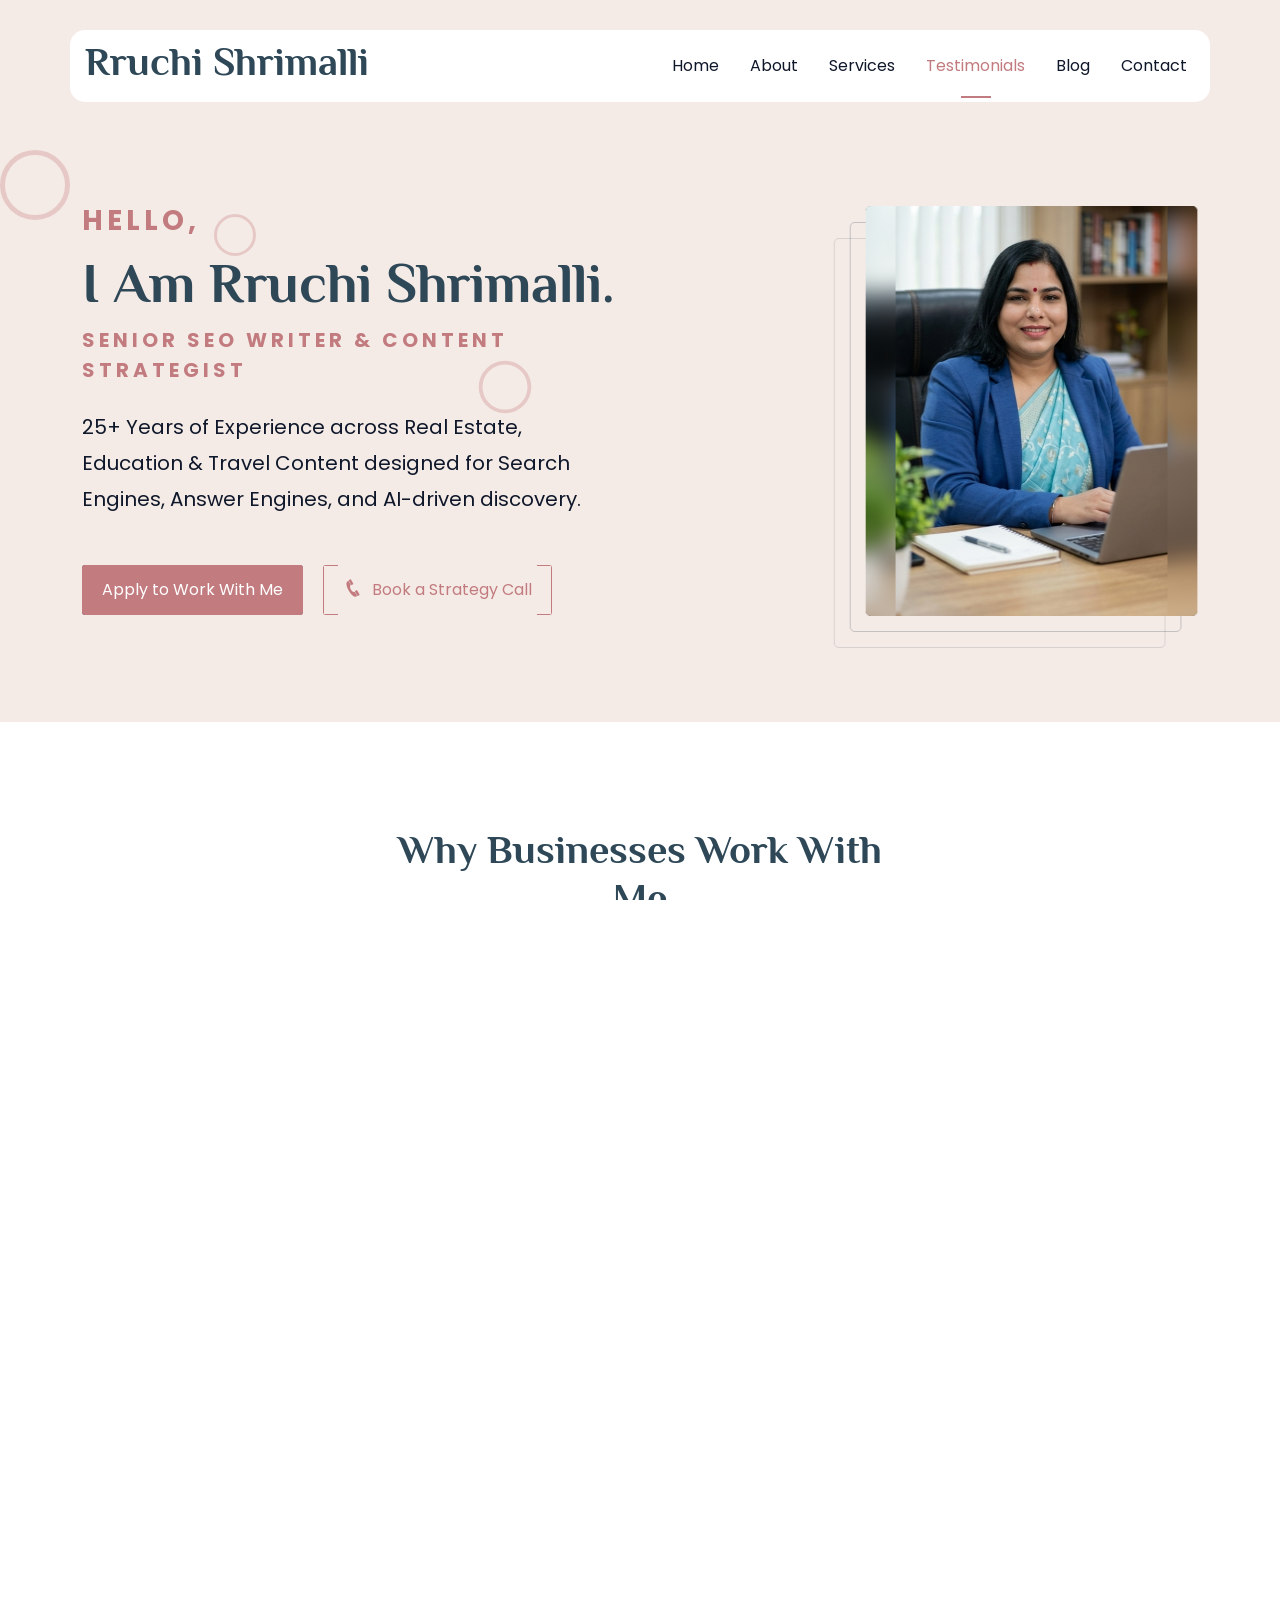
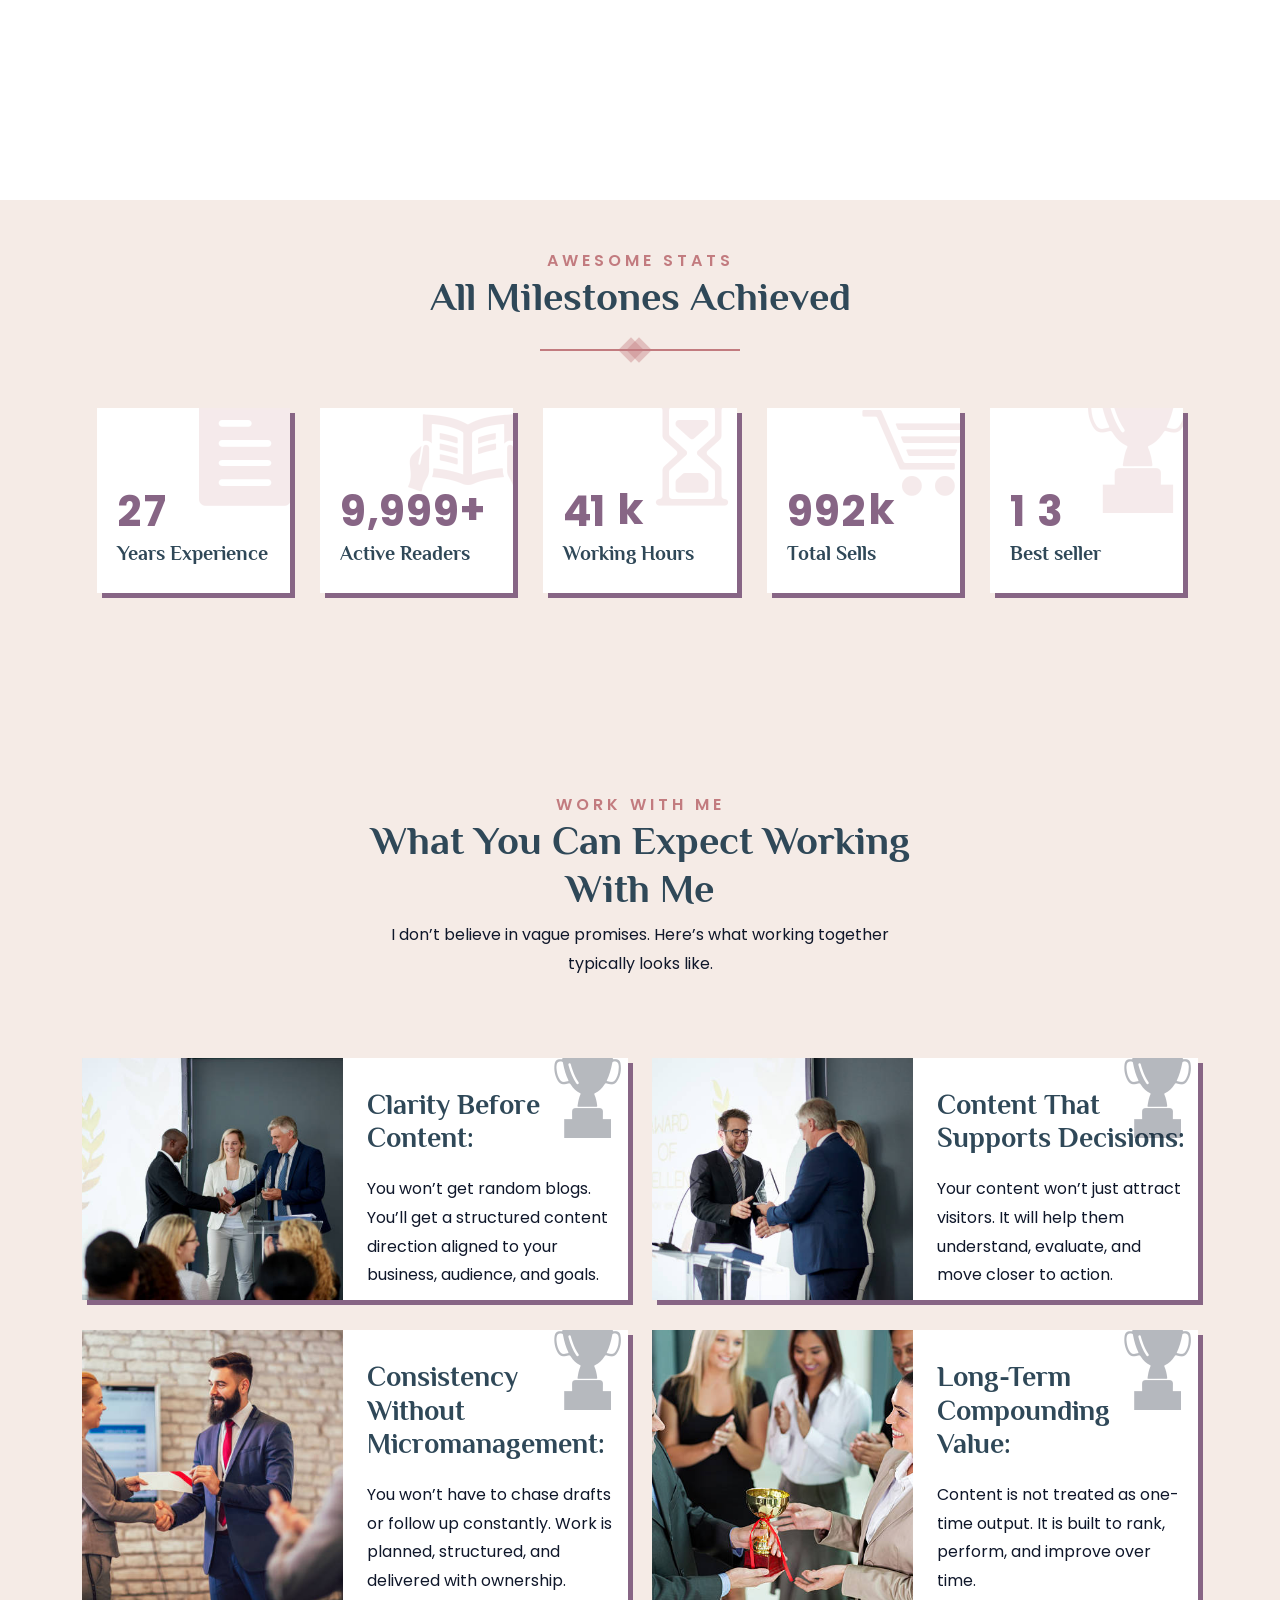
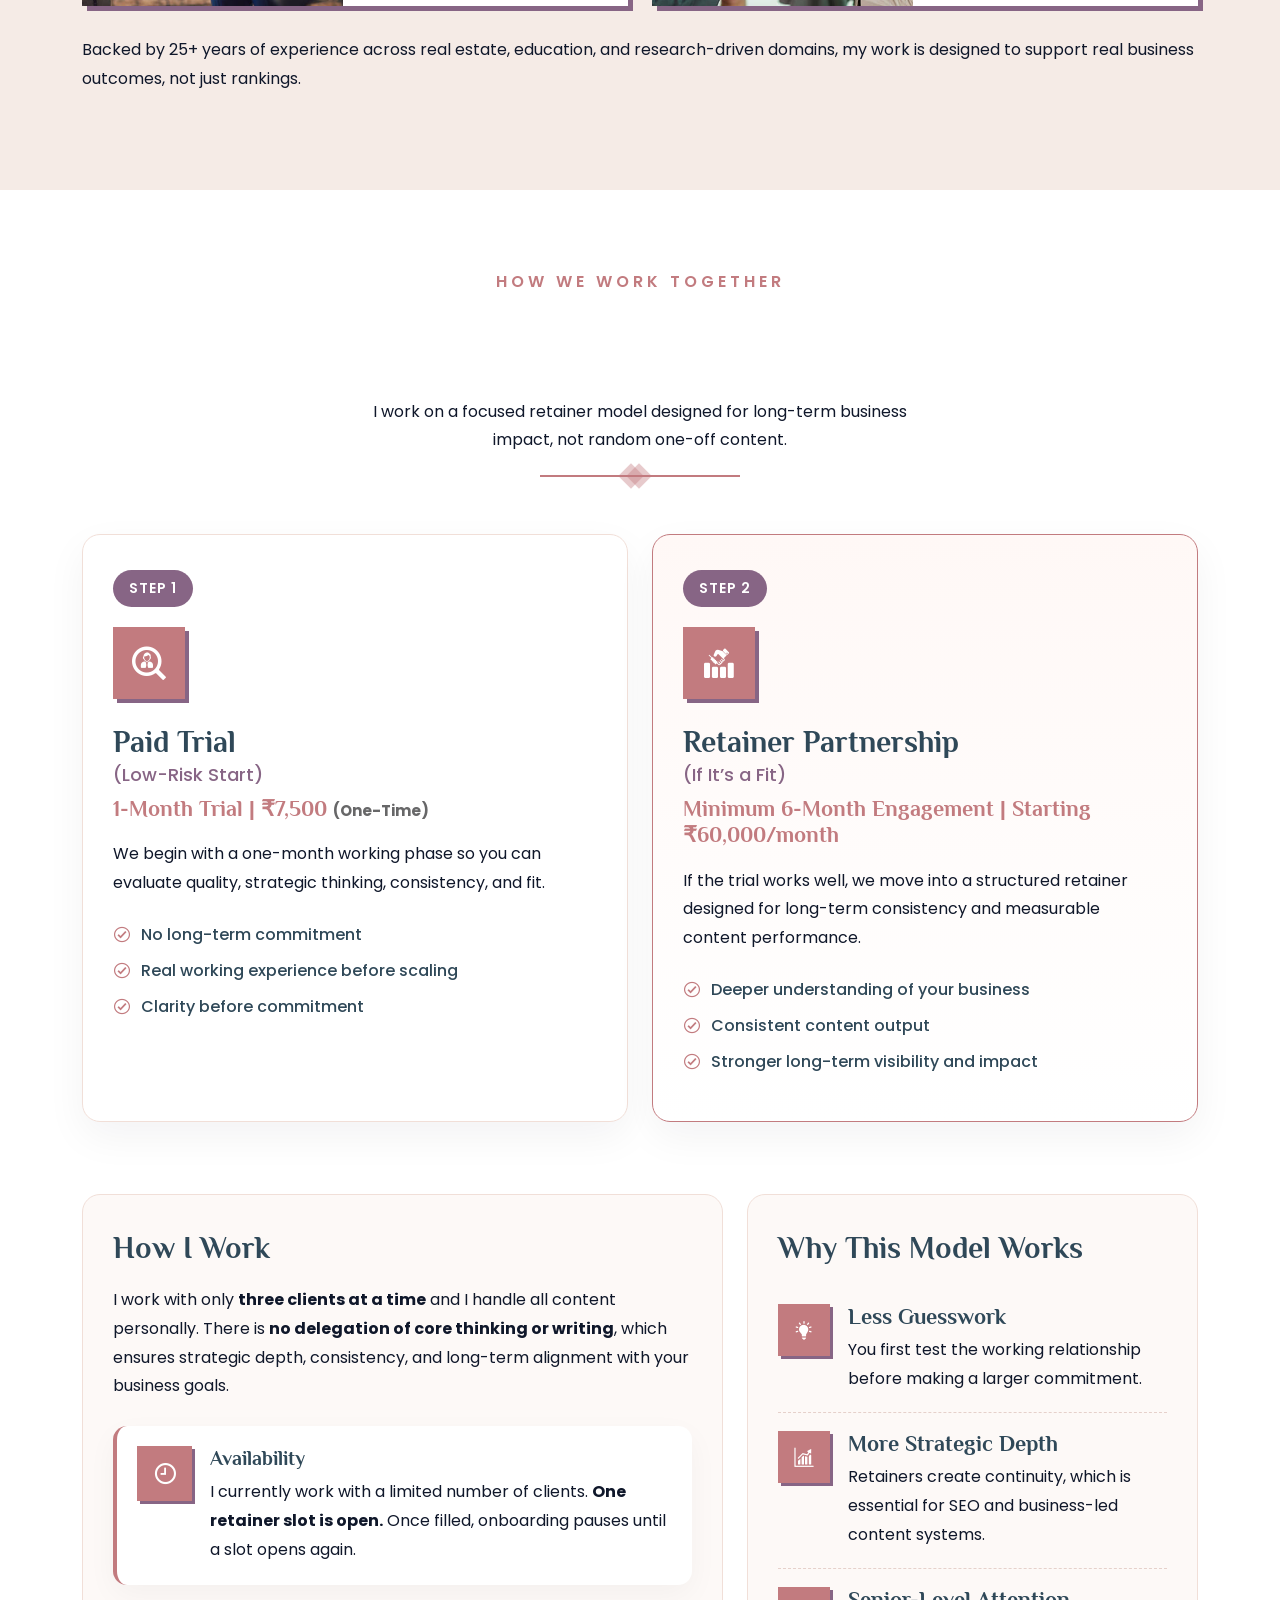
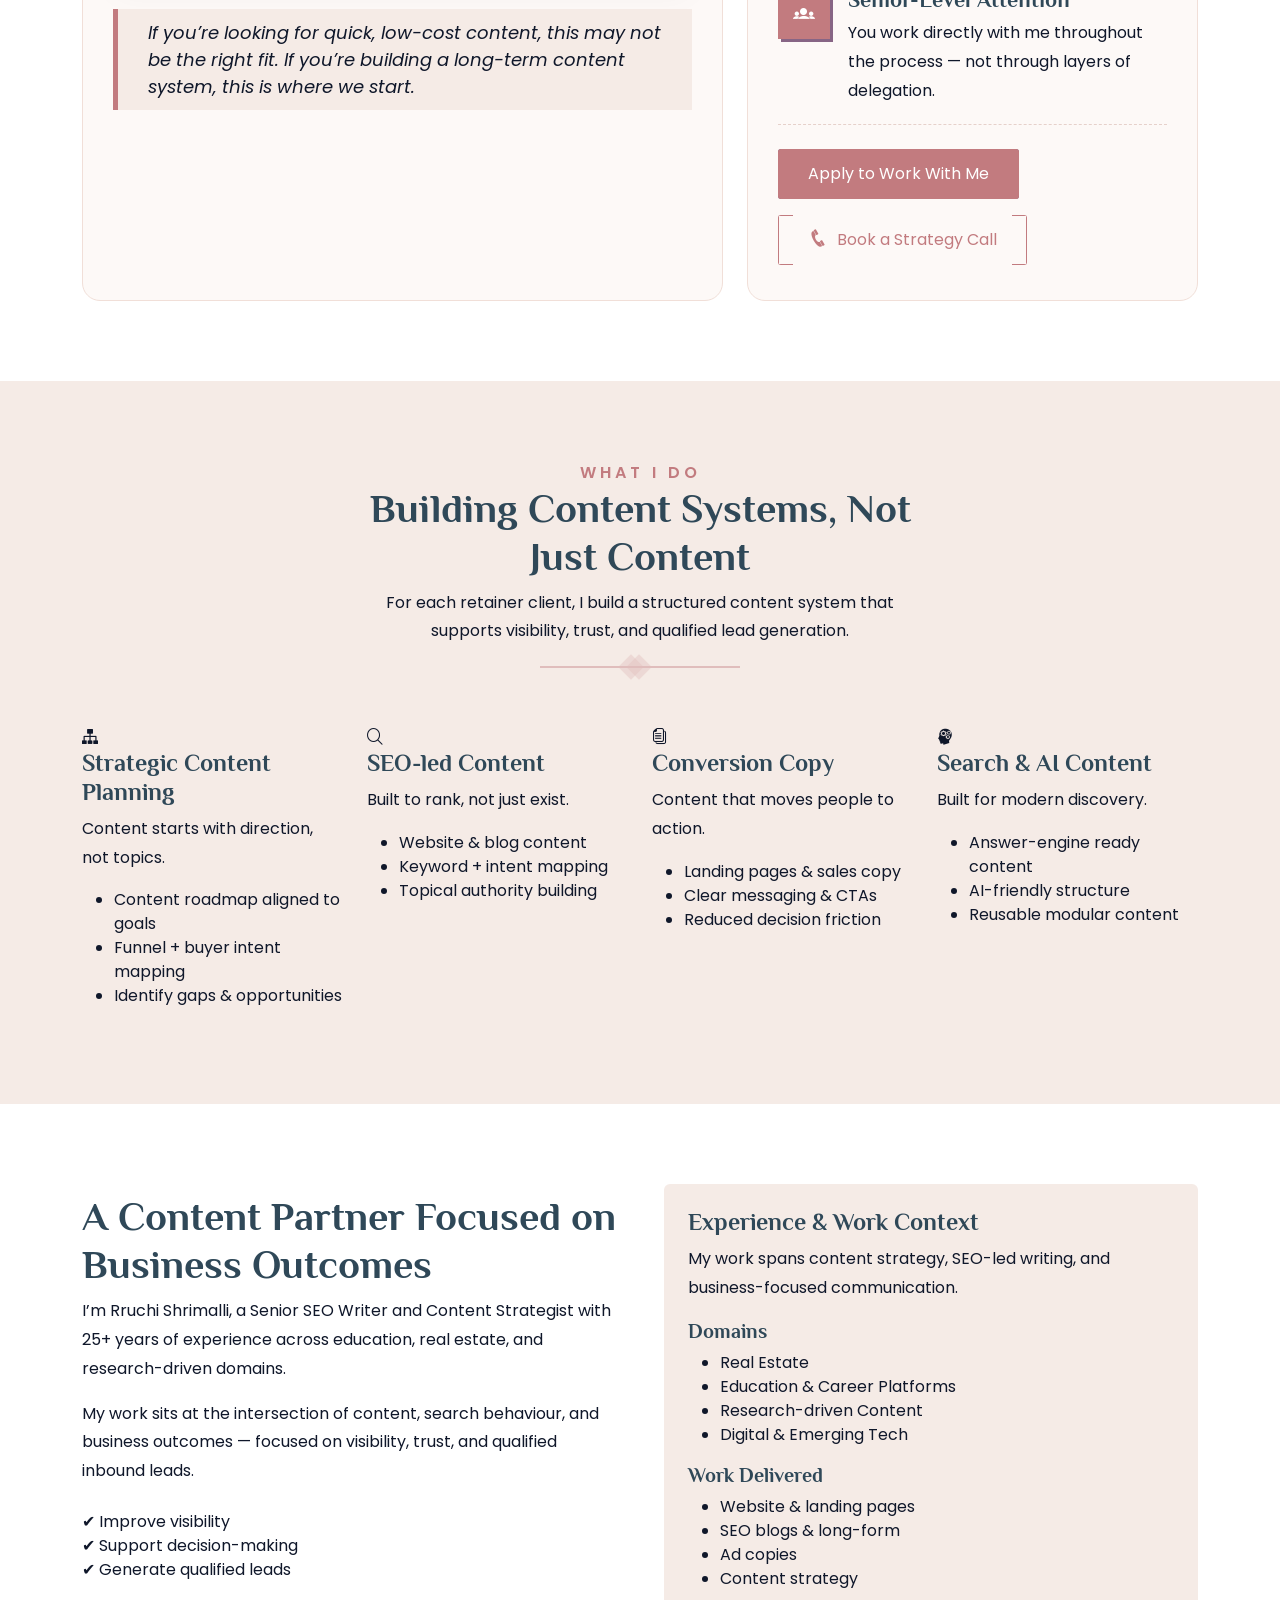
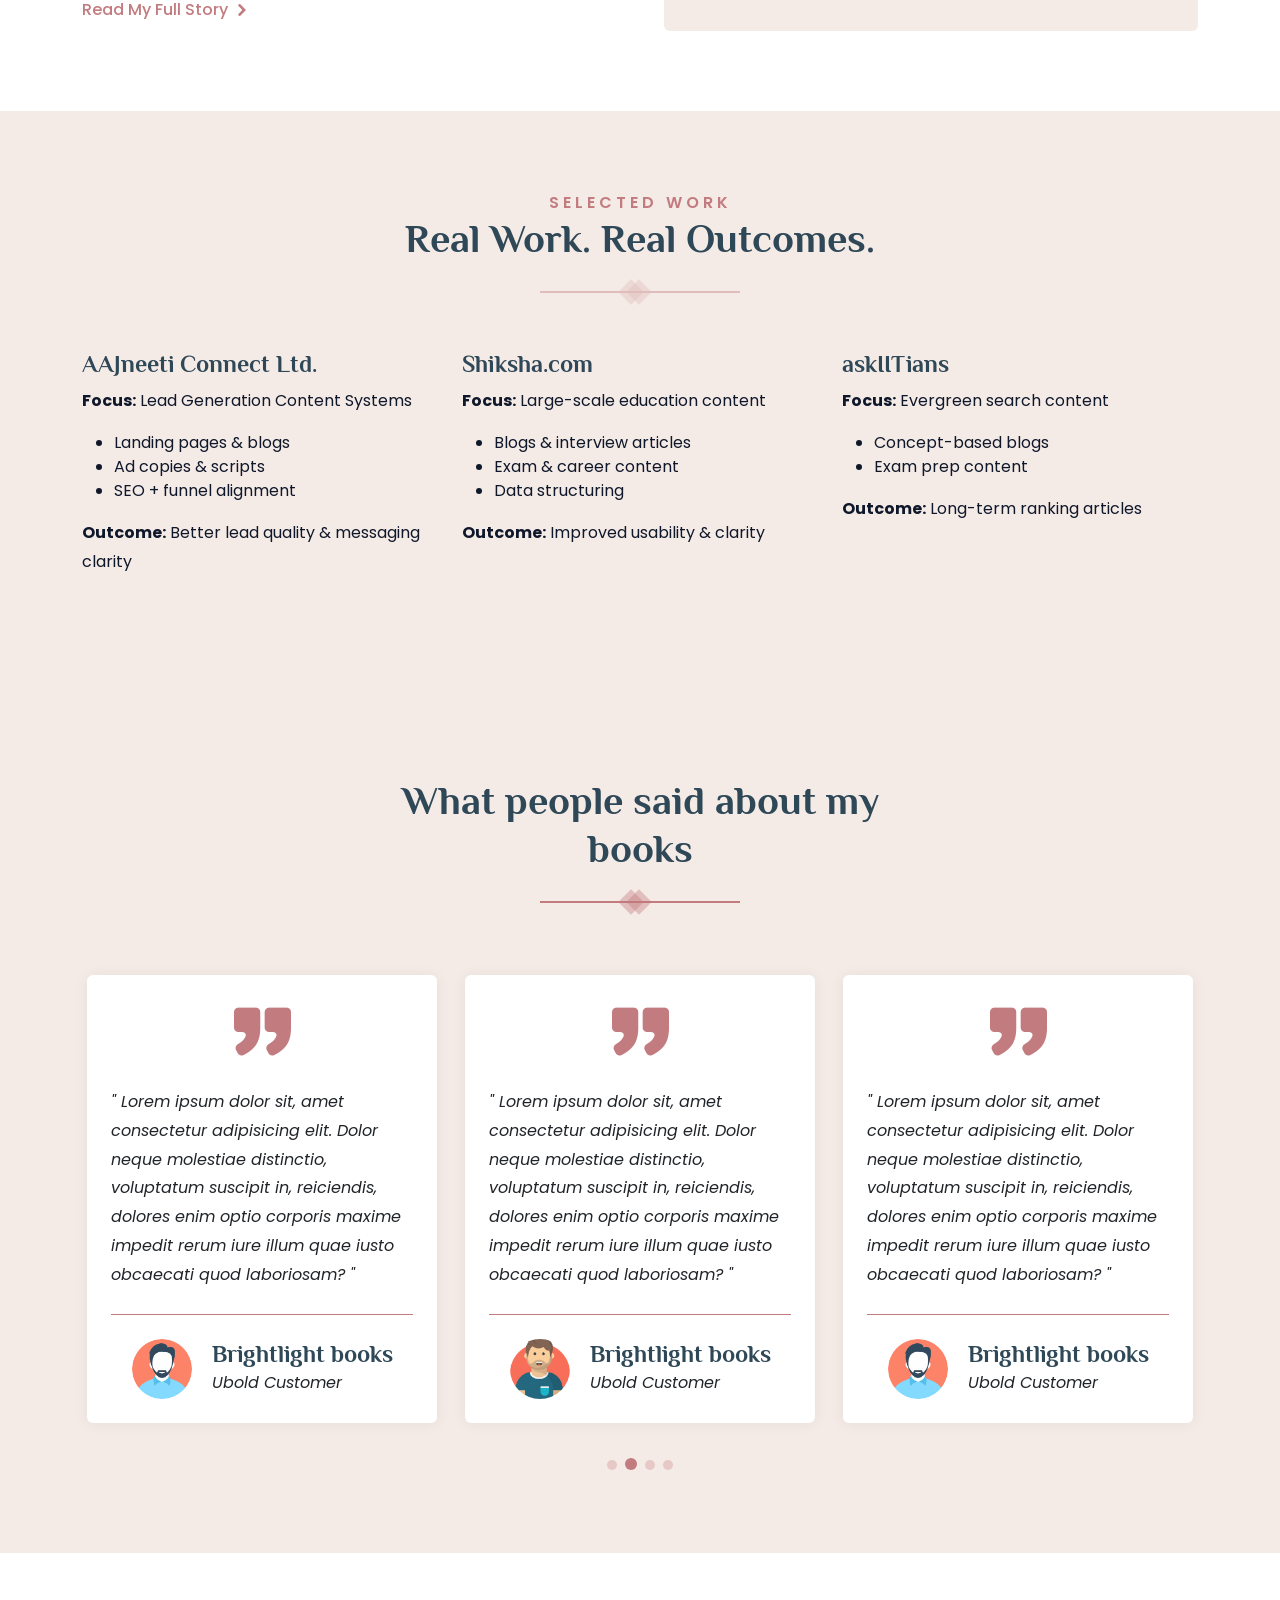
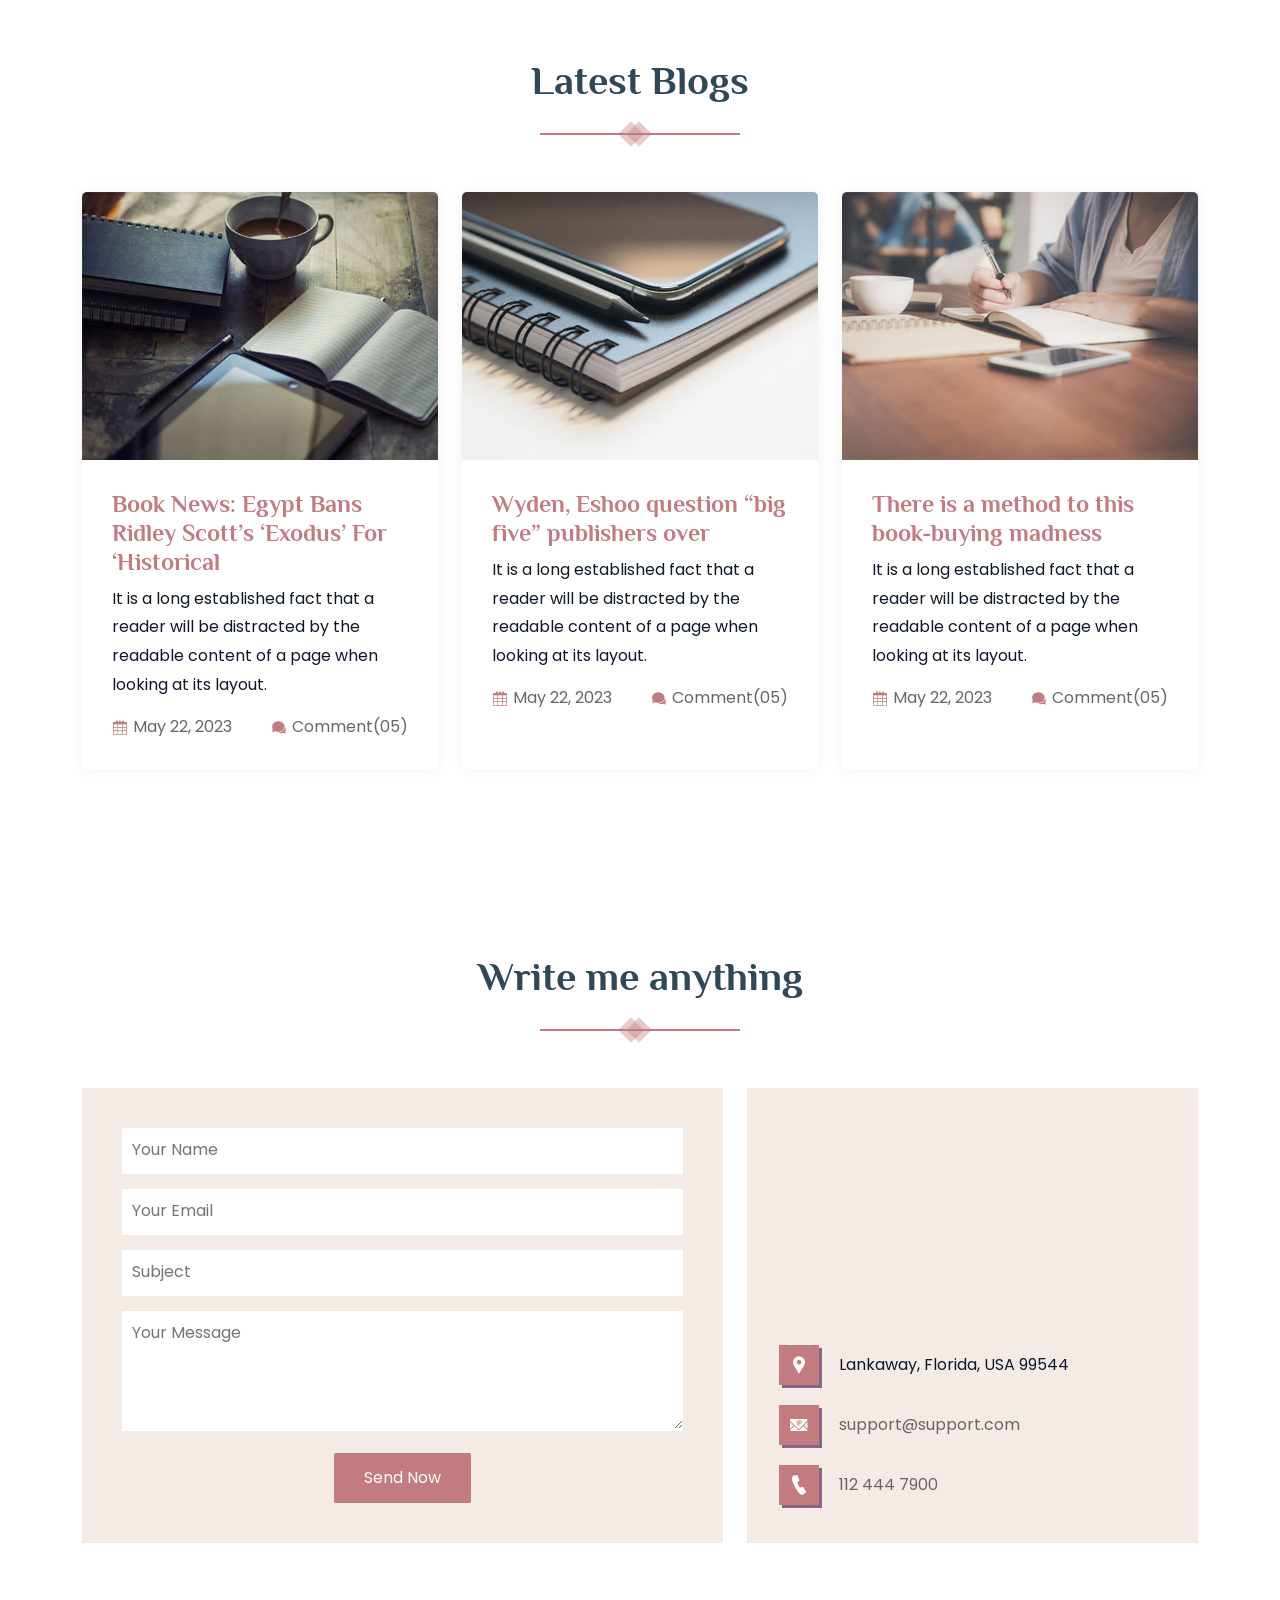
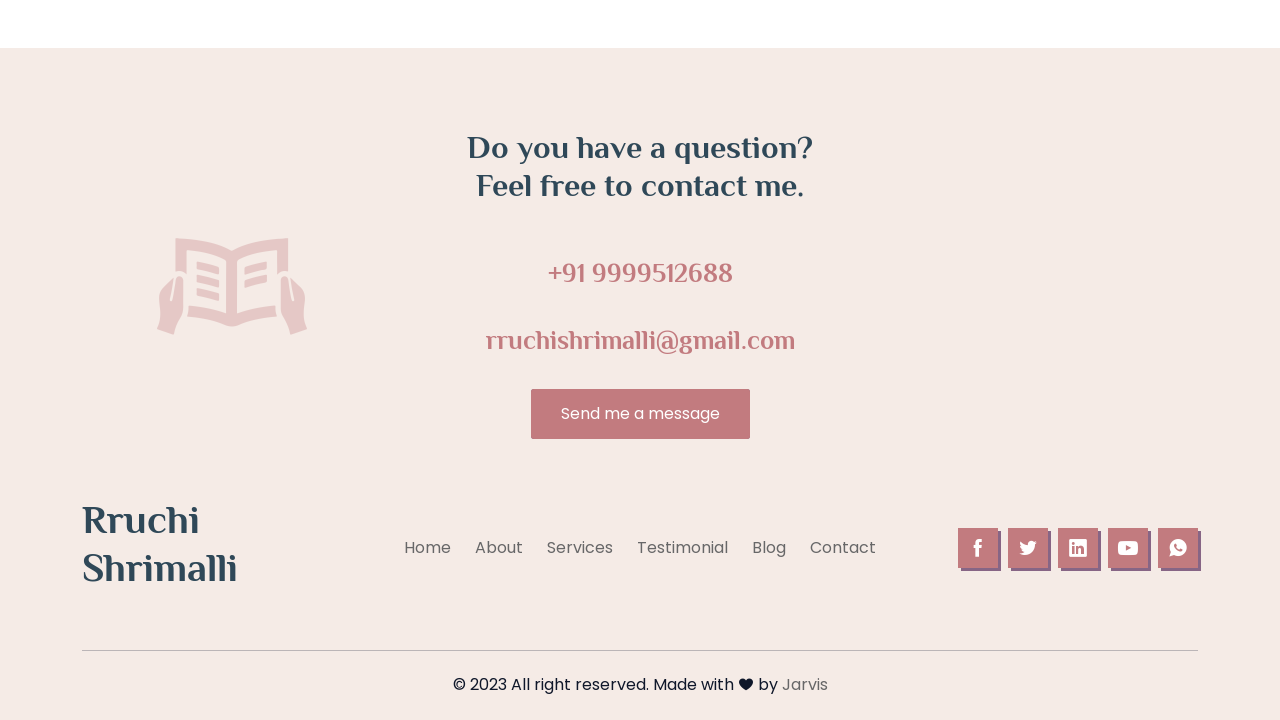
==== index.html @ 6189bb22 "updated images" ====
<!DOCTYPE html>
<html lang="zxx">

<head>
  <meta charset="UTF-8" />
  <meta http-equiv="X-UA-Compatible" content="IE=edge" />
  <meta name="viewport" content="width=device-width, initial-scale=1.0" />
  <meta name="description"
    content="Senior SEO writer and modular content strategist with 25+ years of experience creating search-ready content for mainly real estate, education and travel businesses.">
  <!--====== Title ======-->
  <title>Rruchi Shrimalli | Senior SEO Writer and Modular Content Strategist</title>
  <!-- ========== Favicon Ico ========== -->
  <link rel="icon" href="assets/images/favicon.png" />
  <!-- Headings font -->
  <link rel="preconnect" href="https://fonts.gstatic.com/" crossorigin />
  <link href="https://fonts.googleapis.com/css2?family=Philosopher:ital,wght@0,400;0,700;1,400;1,700&amp;display=swap"
    rel="stylesheet" />
  <!-- Body font -->
  <link
    href="https://fonts.googleapis.com/css2?family=Poppins:ital,wght@0,300;0,400;0,600;0,700;1,300;1,400;1,600;1,700&amp;display=swap"
    rel="stylesheet" />
  <!--====== Bootstrap css ======-->
  <link rel="stylesheet" href="assets/css/bootstrap.min.css" />
  <!--====== swiper css ======-->
  <link rel="stylesheet" href="assets/css/swiper.min.css" />
  <!--====== IcoFont css ======-->
  <link rel="stylesheet" href="assets/css/icofont.min.css" />
  <!--====== Odometer css ======-->
  <link rel="stylesheet" href="assets/css/odometer-theme-default.css" />
  <!--====== Glightbox css ======-->
  <link rel="stylesheet" href="assets/css/glightbox.css" />
  <!--====== Margubs & Paddings css ======-->
  <link rel="stylesheet" href="assets/css/margins-paddings.css" />
  <!--====== Aos & Paddings css ======-->
  <link rel="stylesheet" href="assets/css/aos.css" />
  <!--====== Style css ======-->
  <link rel="stylesheet" href="assets/css/style.css" />
  <!--====== Custom variants ======-->
  <link rel="stylesheet" href="assets/css/colors/oldRose.css" id="color-switch" />
  <!-- Default color version -->
  <link rel="stylesheet" href="assets/css/fonts/philosopher-poppins.css" id="font-switch" />

</head>

<body>
  <div class="section-wrapper">
    <!-- ========== Preloader start ========== -->
    <div id="preLoader"></div>
    <!-- ========== Preloader end ========== -->
    <!-- ========== Header start ========== -->
    <header class="header">
      <div class="container">
        <div class="row">
          <nav class="navbar navbar-expand-lg">
            <a class="navbar-brand" href="index.html">
              <!-- <h1 class="m-0">WONTED</h1> -->
              <h1>Rruchi Shrimalli</h1>
            </a>
            <div class="collapse navbar-collapse" id="navbarSupportedContent">
              <ul id="onepage-nav" class="navbar-nav menu ms-lg-auto">
                <li class="nav-item active dropdown submenu">
                  <a class="nav-link dropdown-toggle" href="/" role="button" data-bs-toggle="dropdown"
                    aria-expanded="false">Home
                  </a>
                </li>
                <li class="nav-item">
                  <a class="nav-link" href="about.html">About</a>
                </li>
                <li class="nav-item">
                  <a class="nav-link" href="services.html">Services</a>
                </li>
                <li class="nav-item">
                  <a class="nav-link" href="#testimonial">Testimonials</a>
                </li>
                <li class="nav-item dropdown submenu">
                  <a class="nav-link scroll" href="blog.html" aria-expanded="false">Blog
                  </a>
                </li>
                <li class="nav-item">
                  <a class="nav-link" href="contact.html">Contact</a>
                </li>
              </ul>
            </div>
            <button class="navbar-toggler collapsed" type="button" data-bs-toggle="collapse"
              data-bs-target="#navbarSupportedContent" aria-controls="navbarSupportedContent" aria-expanded="false"
              aria-label="Toggle navigation">
              <span></span><span></span><span></span><span></span><span></span><span></span>
            </button>
          </nav>
        </div>
      </div>
    </header>
    <!-- ========== Header end ========== -->
    <!-- ========== Hero section start ========== -->
    <section id="hero" class="hero hero4 hero__padding overflow-hidden position-relative bg-one">
      <div class="circle x1"></div>
      <div class="circle x2"></div>
      <div class="circle x3"></div>
      <div class="circle x4"></div>
      <div class="circle x5"></div>
      <div class="container">
        <div class="row gx-5 align-items-center">
          <div class="col-md-6 mb-4 mb-md-0">
            <div class="hero__content position-relative">
              <div class="badge-text mb-2 fs-3 fw-bold" data-aos="fade-up" data-aos-duration="1000"
                data-aos-delay="700">
                Hello,
              </div>
              <h1 class="display-4 mb-2 text-capitalize" data-aos="fade-up" data-aos-duration="1000"
                data-aos-delay="750">
                I am Rruchi Shrimalli.
              </h1>
              <div class="badge-text mb-4 fs-5 fw-bold" data-aos="fade-up" data-aos-duration="1000"
                data-aos-delay="800">
                Senior SEO Writer & Content Strategist
              </div>
              <p class="mb-5 fs-5" data-aos="fade-up" data-aos-duration="1000" data-aos-delay="850">
                25+ Years of Experience across Real Estate, Education & Travel Content designed for Search Engines, Answer Engines, and AI-driven discovery.
              </p>
              <div data-aos="fade-up" data-aos-duration="1000" data-aos-delay="950">
                <a href="contact.html" class="smooth button button__primary me-3">
                  <span>Apply to Work With Me</span>
                </a>
                <a href="tel:+91 9999512688" class="glightbox3 btn__secondary"><i class="icofont-phone"></i> Book a Strategy Call</a>
              </div>
            </div>
          </div>
          <div class="col-md-6" data-aos="fade-up" data-aos-duration="1000" data-aos-delay="700">
            <div class="hero__author text-center">
              <div class="hero__author--inner">
                <div class="hero__author--inner--pic d-flex align-items-end justify-content-center"
                  style="background-image: url(assets/images/rruchiii-top.png)"></div>
                <div class="frame frame-1"></div>
                <div class="frame frame-2"></div>
                <div class="frame frame-3"></div>
              </div>
            </div>
          </div>
        </div>
      </div>
    </section>
    <!-- ========== Hero section end ========== -->
    <!-- ========== Author section start ========== -->
    <section id="about" class="section-padding authorv2">
      <div class="container">
        <div class="row">
          <div class="col-xl-6 offset-xl-3 col-lg-10 offset-lg-1">
            <div class="section-title-center text-center">
              <span data-aos="fade-up" data-aos-duration="1000" data-aos-delay="150">About me</span>
              <h2 class="display-6" data-aos="fade-up" data-aos-duration="1000" data-aos-delay="200">
                Why Businesses Work With Me
              </h2>
              <div class="section-divider divider-traingle" data-aos="fade-up" data-aos-duration="1000"
                data-aos-delay="250"></div>
            </div>
          </div>
        </div>
        <div class="row gx-5">
          <div class="col-lg-6 mb-4 mb-lg-0" data-aos="fade-right" data-aos-duration="1000" data-aos-delay="200">
            <div class="authorv2__image">
              <img class="img-fluid" src="assets/images/rruchishrimalli.png" alt="Author Image" />
            </div>
          </div>
          <div class="col-lg-6" data-aos="fade-left" data-aos-duration="1000" data-aos-delay="200">
            <p>
              Most businesses don’t struggle with content volume. They struggle with content that actually drives leads, trust, and decisions.
            </p>
            <div class="authorv2__content">
              <div class="authorv2__list">
                <div class="row">
                  <div class="col-6 mb-3">
                    <h4>Strategy Before Writing</h4>
                    <p class="mb-0">I don’t start with topics. I start with your business model, buyers, and revenue goals. Every piece of content is mapped to intent and outcomes.</p>
                  </div>
                  <div class="col-6 mb-3">
                    <h4>Built for High-Intent Buyers</h4>
                    <p class="mb-0">My work is designed for businesses selling high-ticket or research-heavy offerings. Content is structured to support real decision-making, not casual reading.</p>
                  </div>
                  <div class="col-6 mb-3">
                    <h4>Designed for Search + AI Discovery</h4>
                    <p class="mb-0">Content is created for how people search, ask, and discover today - across Google, answer engines, and generative AI platforms.</p>
                  </div>
                  <div class="col-6 mb-3">
                    <h4>Direct Senior-Level Involvement</h4>
                    <p class="mb-0">You work directly with me. No delegation, no diluted quality, no handoffs. <br> If you’re looking for bulk content or low-cost writing, I may not be the right fit. If you’re building a serious content engine, we’ll get along well.</p>
                  </div>
                </div>
              </div>
              <ul class="social-icon mt-3">
                <li>
                  <a href="https://www.facebook.com/rruchishrimalli1" target="_blank"><i class="icofont-facebook"></i></a>
                </li>
                <li>
                  <a href="https://x.com/thetalentdose" target="_blank"><i class="icofont-twitter"></i></a>
                </li>
                <li>
                  <a href="https://www.linkedin.com/in/rruchi-shrimalli/" target="_blank"><i class="icofont-linkedin"></i></a>
                </li>
                <li>
                  <a href="https://www.instagram.com/rruchishrimalli1/" target="_blank"><i class="icofont-instagram"></i></a>
                </li>
                <li>
                  <a href="https://wa.me/919999512688" target="_blank"><i class="icofont-whatsapp"></i></a>
                </li>
              </ul>
            </div>
          </div>
        </div>
      </div>
    </section>
    <!-- ========== Author section end ========== -->
    <!-- ========== Fun facts section start ========== -->
    <section class="section-padding counters bg-one">
      <div class="container">
        <div class="row">
          <div class="col-xl-6 offset-xl-3 col-lg-10 offset-lg-1">
            <div class="section-title-center text-center">
              <span data-aos="fade-up" data-aos-duration="1000" data-aos-delay="150">AWESOME STATS</span>
              <h2 class="display-6" data-aos="fade-up" data-aos-duration="1000" data-aos-delay="200">
                All Milestones Achieved
              </h2>
              <div class="section-divider divider-traingle" data-aos="fade-up" data-aos-duration="1000"
                data-aos-delay="250"></div>
            </div>
          </div>
        </div>
        <div class="row">
          <div class="col-md-12">
            <ul class="counters__stats m-0 p-0 d-flex flex-wrap align-items-center justify-content-center">
              <li data-aos="fade-up" data-aos-duration="1000" data-aos-delay="200">
                <div class="counters__stats-box h-100 translateEffect1">
                  <div class="counters__stats-icon">
                    <i class="icofont-page"></i>
                  </div>
                  <div class="counters__stats-box__number">
                    <span class="odometer" data-count="27"></span>
                  </div>
                  <h5>Years Experience</h5>
                </div>
              </li>
              <li data-aos="fade-up" data-aos-duration="1000" data-aos-delay="300">
                <div class="counters__stats-box h-100 translateEffect1">
                  <div class="counters__stats-icon">
                    <i class="icofont-read-book"></i>
                  </div>
                  <div class="counters__stats-box__number">
                    <span class="odometer" data-count="9999"></span>+
                  </div>
                  <h5>Active Readers</h5>
                </div>
              </li>
              <li data-aos="fade-up" data-aos-duration="1000" data-aos-delay="400">
                <div class="counters__stats-box h-100 translateEffect1">
                  <div class="counters__stats-icon">
                    <i class="icofont-hour-glass"></i>
                  </div>
                  <div class="counters__stats-box__number">
                    <span class="odometer" data-count="41"></span>k
                  </div>
                  <h5>Working Hours</h5>
                </div>
              </li>
              <li data-aos="fade-up" data-aos-duration="1000" data-aos-delay="500">
                <div class="counters__stats-box h-100 translateEffect1">
                  <div class="counters__stats-icon">
                    <i class="icofont-cart-alt"></i>
                  </div>
                  <div class="counters__stats-box__number">
                    <span class="odometer" data-count="992"></span>k
                  </div>
                  <h5>Total Sells</h5>
                </div>
              </li>
              <li data-aos="fade-up" data-aos-duration="1000" data-aos-delay="600">
                <div class="counters__stats-box h-100 translateEffect1">
                  <div class="counters__stats-icon">
                    <i class="icofont-award"></i>
                  </div>
                  <div class="counters__stats-box__number">
                    <span class="odometer" data-count="13"></span>
                  </div>
                  <h5>Best seller</h5>
                </div>
              </li>
            </ul>
          </div>
        </div>
      </div>
    </section>
    <!-- ========== Fun facts section end ========== -->
 
    <!-- ========== Achievement section start ========== -->
    <section id="achivements" class="section-padding achievement bg-one">
      <div class="container">
        <div class="row">
          <div class="col-xl-6 offset-xl-3 col-lg-10 offset-lg-1">
            <div class="section-title-center text-center">
              <span data-aos="fade-up" data-aos-duration="1000" data-aos-delay="150">Work With Me</span>
              <h2 class="display-6" data-aos="fade-up" data-aos-duration="1000" data-aos-delay="200">
                What You Can Expect Working With Me
              </h2>
              <p>I don’t believe in vague promises. Here’s what working together typically looks like.</p>
              <div class="section-divider divider-traingle" data-aos="fade-up" data-aos-duration="1000"
                data-aos-delay="250"></div>
            </div>
          </div>
        </div>
        <div class="row row-cols-1 row-cols-md-2">
          <div class="col m-30px-b" data-aos="fade-up" data-aos-duration="1000" data-aos-delay="200">
            <div class="achievement__item h-100 translateEffect1">
              <div class="row row-cols-2">
                <div class="col mt-0">
                  <img class="img-fluid" src="assets/images/awards/1.jpg" alt="" />
                </div>
                <div class="col mt-0">
                  <div class="achievement__content">
                    <div class="achievement__content__icon">
                      <i class="icofont-award"></i>
                    </div>
                    <h3>Clarity Before Content:</h3>
                    <p>
                      You won’t get random blogs. You’ll get a structured content direction aligned to your business, audience, and goals.
                    </p>
                  </div>
                </div>
              </div>
            </div>
          </div>
          <div class="col m-30px-b" data-aos="fade-up" data-aos-duration="1000" data-aos-delay="300">
            <div class="achievement__item h-100 translateEffect1">
              <div class="row row-cols-2">
                <div class="col mt-0">
                  <img class="img-fluid" src="assets/images/awards/2.jpg" alt="" />
                </div>
                <div class="col mt-0">
                  <div class="achievement__content">
                    <div class="achievement__content__icon">
                      <i class="icofont-award"></i>
                    </div>
                    <h3>Content That Supports Decisions:</h3>
                    <p>
                      Your content won’t just attract visitors. It will help them understand, evaluate, and move closer to action.
                    </p>
                  </div>
                </div>
              </div>
            </div>
          </div>
          <div class="col m-30px-b" data-aos="fade-up" data-aos-duration="1000" data-aos-delay="400">
            <div class="achievement__item h-100 translateEffect1">
              <div class="row row-cols-2">
                <div class="col mt-0">
                  <img class="img-fluid" src="assets/images/awards/3.jpg" alt="" />
                </div>
                <div class="col mt-0">
                  <div class="achievement__content">
                    <div class="achievement__content__icon">
                      <i class="icofont-award"></i>
                    </div>
                    <h3>Consistency Without Micromanagement:</h3>
                    <p>
                      You won’t have to chase drafts or follow up constantly. Work is planned, structured, and delivered with ownership.
                    </p>
                  </div>
                </div>
              </div>
            </div>
          </div>
          <div class="col m-30px-b" data-aos="fade-up" data-aos-duration="1000" data-aos-delay="500">
            <div class="achievement__item h-100 translateEffect1">
              <div class="row row-cols-2">
                <div class="col mt-0">
                  <img class="img-fluid" src="assets/images/awards/4.jpg" alt="" />
                </div>
                <div class="col mt-0">
                  <div class="achievement__content">
                    <div class="achievement__content__icon">
                      <i class="icofont-award"></i>
                    </div>
                    <h3>Long-Term Compounding Value:</h3>
                    <p>
                       Content is not treated as one-time output. It is built to rank, perform, and improve over time.
                    </p>
                  </div>
                </div>
              </div>
            </div>
          </div>
        </div>
          <p>Backed by 25+ years of experience across real estate, education, and research-driven domains, my work is designed to support real business outcomes, not just rankings.</p>
      </div>
    </section>
    <!-- ========== Achievement section end ========== -->

    <!-- ========== How We Work section start ========== -->
    <section id="work-process" class="section-padding work-process">
      <div class="container">
        <div class="row">
          <div class="col-xl-6 offset-xl-3 col-lg-10 offset-lg-1">
            <div class="section-title-center text-center">
              <span data-aos="fade-up" data-aos-duration="1000" data-aos-delay="150">How We Work Together</span>
              <h2 class="display-6" data-aos="fade-up" data-aos-duration="1000" data-aos-delay="200">
                A Simple, Structured Way to Start
              </h2>
              <p data-aos="fade-up" data-aos-duration="1000" data-aos-delay="250">
                I work on a focused retainer model designed for long-term business impact, not random one-off content.
              </p>
              <div class="section-divider divider-traingle" data-aos="fade-up" data-aos-duration="1000"
                data-aos-delay="300"></div>
            </div>
          </div>
        </div>

        <div class="row g-4 align-items-stretch">
          <div class="col-lg-6" data-aos="fade-right" data-aos-duration="1000" data-aos-delay="200">
            <div class="process-card h-100 translateEffect1">
              <div class="process-step">Step 1</div>
              <div class="process-icon">
                <i class="icofont-search-job"></i>
              </div>
              <h3>Paid Trial <span>(Low-Risk Start)</span></h3>
              <h4>1-Month Trial | ₹7,500 <small>(One-Time)</small></h4>
              <p>
                We begin with a one-month working phase so you can evaluate quality, strategic thinking, consistency, and fit.
              </p>
              <ul class="process-list">
                <li><i class="icofont-check-circled"></i> No long-term commitment</li>
                <li><i class="icofont-check-circled"></i> Real working experience before scaling</li>
                <li><i class="icofont-check-circled"></i> Clarity before commitment</li>
              </ul>
            </div>
          </div>

          <div class="col-lg-6" data-aos="fade-left" data-aos-duration="1000" data-aos-delay="250">
            <div class="process-card h-100 translateEffect1 featured">
              <div class="process-step">Step 2</div>
              <div class="process-icon">
                <i class="icofont-handshake-deal"></i>
              </div>
              <h3>Retainer Partnership <span>(If It’s a Fit)</span></h3>
              <h4>Minimum 6-Month Engagement | Starting ₹60,000/month</h4>
              <p>
                If the trial works well, we move into a structured retainer designed for long-term consistency and measurable content performance.
              </p>
              <ul class="process-list">
                <li><i class="icofont-check-circled"></i> Deeper understanding of your business</li>
                <li><i class="icofont-check-circled"></i> Consistent content output</li>
                <li><i class="icofont-check-circled"></i> Stronger long-term visibility and impact</li>
              </ul>
            </div>
          </div>
        </div>

        <div class="row mt-5 g-4">
          <div class="col-lg-7" data-aos="fade-up" data-aos-duration="1000" data-aos-delay="300">
            <div class="work-details-box h-100">
              <h3>How I Work</h3>
              <p>
                I work with only <strong>three clients at a time</strong> and I handle all content personally.
                There is <strong>no delegation of core thinking or writing</strong>, which ensures strategic depth,
                consistency, and long-term alignment with your business goals.
              </p>

              <div class="availability-box">
                <div class="availability-icon">
                  <i class="icofont-clock-time"></i>
                </div>
                <div>
                  <h5>Availability</h5>
                  <p class="mb-0">
                    I currently work with a limited number of clients. <strong>One retainer slot is open.</strong>
                    Once filled, onboarding pauses until a slot opens again.
                  </p>
                </div>
              </div>

              <blockquote class="mt-4 mb-0">
                If you’re looking for quick, low-cost content, this may not be the right fit.
                If you’re building a long-term content system, this is where we start.
              </blockquote>
            </div>
          </div>

          <div class="col-lg-5" data-aos="fade-up" data-aos-duration="1000" data-aos-delay="350">
            <div class="work-highlight-box h-100">
              <h3>Why This Model Works</h3>
              <div class="highlight-item">
                <i class="icofont-light-bulb"></i>
                <div>
                  <h5>Less Guesswork</h5>
                  <p>You first test the working relationship before making a larger commitment.</p>
                </div>
              </div>
              <div class="highlight-item">
                <i class="icofont-chart-growth"></i>
                <div>
                  <h5>More Strategic Depth</h5>
                  <p>Retainers create continuity, which is essential for SEO and business-led content systems.</p>
                </div>
              </div>
              <div class="highlight-item">
                <i class="icofont-ui-user-group"></i>
                <div>
                  <h5>Senior-Level Attention</h5>
                  <p>You work directly with me throughout the process — not through layers of delegation.</p>
                </div>
              </div>

              <div class="mt-4 d-flex flex-wrap gap-3">
                <a href="contact.html" class="button button__primary">
                  <span>Apply to Work With Me</span>
                </a>
                <a href="tel:+919999512688" class="btn__secondary">
                  <i class="icofont-phone"></i> Book a Strategy Call
                </a>
              </div>
            </div>
          </div>
        </div>
      </div>
    </section>
    <!-- ========== How We Work section end ========== -->

    <!-- ========== What I Do section start ========== -->
    <section class="section-padding bg-one">
      <div class="container">
        <div class="row">
          <div class="col-xl-6 offset-xl-3 col-lg-10 offset-lg-1">
            <div class="section-title-center text-center">
              <span>What I Do</span>
              <h2 class="display-6">Building Content Systems, Not Just Content</h2>
              <p>
                For each retainer client, I build a structured content system that supports visibility, trust, and qualified lead generation.
              </p>
              <div class="section-divider divider-traingle"></div>
            </div>
          </div>
        </div>

        <div class="row g-4">
          <div class="col-md-6 col-lg-3">
            <div class="service-box translateEffect1 h-100">
              <i class="icofont-chart-flow-1"></i>
              <h4>Strategic Content Planning</h4>
              <p>Content starts with direction, not topics.</p>
              <ul>
                <li>Content roadmap aligned to goals</li>
                <li>Funnel + buyer intent mapping</li>
                <li>Identify gaps & opportunities</li>
              </ul>
            </div>
          </div>

          <div class="col-md-6 col-lg-3">
            <div class="service-box translateEffect1 h-100">
              <i class="icofont-search"></i>
              <h4>SEO-led Content</h4>
              <p>Built to rank, not just exist.</p>
              <ul>
                <li>Website & blog content</li>
                <li>Keyword + intent mapping</li>
                <li>Topical authority building</li>
              </ul>
            </div>
          </div>

          <div class="col-md-6 col-lg-3">
            <div class="service-box translateEffect1 h-100">
              <i class="icofont-ui-copy"></i>
              <h4>Conversion Copy</h4>
              <p>Content that moves people to action.</p>
              <ul>
                <li>Landing pages & sales copy</li>
                <li>Clear messaging & CTAs</li>
                <li>Reduced decision friction</li>
              </ul>
            </div>
          </div>

          <div class="col-md-6 col-lg-3">
            <div class="service-box translateEffect1 h-100">
              <i class="icofont-brainstorming"></i>
              <h4>Search & AI Content</h4>
              <p>Built for modern discovery.</p>
              <ul>
                <li>Answer-engine ready content</li>
                <li>AI-friendly structure</li>
                <li>Reusable modular content</li>
              </ul>
            </div>
          </div>
        </div>
      </div>
    </section>
    <!-- ========== What I Do section end ========== -->

    <!-- ========== Experience section start ========== -->
    <section class="section-padding">
      <div class="container">
        <div class="row align-items-center g-5">
          
          <div class="col-lg-6">
            <h2 class="display-6">A Content Partner Focused on Business Outcomes</h2>
            <p>
              I’m Rruchi Shrimalli, a Senior SEO Writer and Content Strategist with 25+ years of experience across education, real estate, and research-driven domains.
            </p>
            <p>
              My work sits at the intersection of content, search behaviour, and business outcomes — focused on visibility, trust, and qualified inbound leads.
            </p>

            <ul class="list-unstyled mt-4">
              <li>✔ Improve visibility</li>
              <li>✔ Support decision-making</li>
              <li>✔ Generate qualified leads</li>
            </ul>

            <a href="about.html" class="link mt-3">Read My Full Story <i class="icofont-rounded-right"></i></a>
          </div>

          <div class="col-lg-6">
            <div class="experience-box bg-one p-4 rounded">
              <h4>Experience & Work Context</h4>
              <p>My work spans content strategy, SEO-led writing, and business-focused communication.</p>

              <h5>Domains</h5>
              <ul>
                <li>Real Estate</li>
                <li>Education & Career Platforms</li>
                <li>Research-driven Content</li>
                <li>Digital & Emerging Tech</li>
              </ul>

              <h5>Work Delivered</h5>
              <ul>
                <li>Website & landing pages</li>
                <li>SEO blogs & long-form</li>
                <li>Ad copies</li>
                <li>Content strategy</li>
              </ul>
            </div>
          </div>

        </div>
      </div>
    </section>
    <!-- ========== Experience section end ========== -->

    <!-- ========== Case Studies section start ========== -->
    <section class="section-padding bg-one">
      <div class="container">
        <div class="section-title-center text-center">
          <span>Selected Work</span>
          <h2 class="display-6">Real Work. Real Outcomes.</h2>
          <div class="section-divider divider-traingle"></div>
        </div>

        <div class="row g-4">
          
          <div class="col-lg-4">
            <div class="case-box translateEffect1 h-100">
              <h4>AAJneeti Connect Ltd.</h4>
              <p><strong>Focus:</strong> Lead Generation Content Systems</p>
              <ul>
                <li>Landing pages & blogs</li>
                <li>Ad copies & scripts</li>
                <li>SEO + funnel alignment</li>
              </ul>
              <p><strong>Outcome:</strong> Better lead quality & messaging clarity</p>
            </div>
          </div>

          <div class="col-lg-4">
            <div class="case-box translateEffect1 h-100">
              <h4>Shiksha.com</h4>
              <p><strong>Focus:</strong> Large-scale education content</p>
              <ul>
                <li>Blogs & interview articles</li>
                <li>Exam & career content</li>
                <li>Data structuring</li>
              </ul>
              <p><strong>Outcome:</strong> Improved usability & clarity</p>
            </div>
          </div>

          <div class="col-lg-4">
            <div class="case-box translateEffect1 h-100">
              <h4>askIITians</h4>
              <p><strong>Focus:</strong> Evergreen search content</p>
              <ul>
                <li>Concept-based blogs</li>
                <li>Exam prep content</li>
              </ul>
              <p><strong>Outcome:</strong> Long-term ranking articles</p>
            </div>
          </div>

        </div>
      </div>
    </section>
    <!-- ========== Case Studies section end ========== -->
    
    <!-- ========== Testimonial section start ========== -->
    <section class="section-padding testimonial bg-one" id="testimonial">
      <div class="container">
        <div class="row">
          <div class="col-xl-6 offset-xl-3 col-lg-10 offset-lg-1">
            <div class="section-title-center text-center">
              <span data-aos="fade-up" data-aos-duration="1000" data-aos-delay="150">Testimonials</span>
              <h2 class="display-6" data-aos="fade-up" data-aos-duration="1000" data-aos-delay="200">
                What people said about my books
              </h2>
              <div class="section-divider divider-traingle" data-aos="fade-up" data-aos-duration="1000"
                data-aos-delay="250"></div>
            </div>
          </div>
        </div>
        <div class="row testi-row">
          <div class="col-12">
            <div class="clients-slider">
              <div class="swiper-wrapper">
                <div class="swiper-slide p-5px-lr" data-aos="fade-up" data-aos-duration="1000" data-aos-delay="200">
                  <div class="testi-card card h-100 translateEffect1">
                    <div class="card-body p-4">
                      <div class="testi-card__quotation">
                        <i class="icofont-quote-right"></i>
                      </div>
                      <p class="my-4">
                        " Lorem ipsum dolor sit, amet consectetur adipisicing
                        elit. Dolor neque molestiae distinctio, voluptatum
                        suscipit in, reiciendis, dolores enim optio corporis
                        maxime impedit rerum iure illum quae iusto obcaecati
                        quod laboriosam? "
                      </p>
                      <div class="testi-card__user-info pt-4">
                        <div class="testimonial__user-info__image">
                          <img src="assets/images/user-2.png" alt="User Image" />
                        </div>
                        <div class="testimonial__user-info__content">
                          <h4 class="mb-0">Brightlight books</h4>
                          <p class="mb-0">Ubold Customer</p>
                        </div>
                      </div>
                    </div>
                  </div>
                </div>
                <div class="swiper-slide p-5px-lr" data-aos="fade-up" data-aos-duration="1000" data-aos-delay="300">
                  <div class="testi-card card h-100 translateEffect1">
                    <div class="card-body p-4">
                      <div class="testi-card__quotation">
                        <i class="icofont-quote-right"></i>
                      </div>
                      <p class="my-4">
                        " Lorem ipsum dolor sit, amet consectetur adipisicing
                        elit. Dolor neque molestiae distinctio, voluptatum
                        suscipit in, reiciendis, dolores enim optio corporis
                        maxime impedit rerum iure illum quae iusto obcaecati
                        quod laboriosam? "
                      </p>
                      <div class="testi-card__user-info pt-4">
                        <div class="testimonial__user-info__image">
                          <img src="assets/images/user-1.png" alt="User Image" />
                        </div>
                        <div class="testimonial__user-info__content">
                          <h4 class="mb-0">Brightlight books</h4>
                          <p class="mb-0">Ubold Customer</p>
                        </div>
                      </div>
                    </div>
                  </div>
                </div>
                <div class="swiper-slide p-5px-lr" data-aos="fade-up" data-aos-duration="1000" data-aos-delay="400">
                  <div class="testi-card card h-100 translateEffect1">
                    <div class="card-body p-4">
                      <div class="testi-card__quotation">
                        <i class="icofont-quote-right"></i>
                      </div>
                      <p class="my-4">
                        " Lorem ipsum dolor sit, amet consectetur adipisicing
                        elit. Dolor neque molestiae distinctio, voluptatum
                        suscipit in, reiciendis, dolores enim optio corporis
                        maxime impedit rerum iure illum quae iusto obcaecati
                        quod laboriosam? "
                      </p>
                      <div class="testi-card__user-info pt-4">
                        <div class="testimonial__user-info__image">
                          <img src="assets/images/user-2.png" alt="User Image" />
                        </div>
                        <div class="testimonial__user-info__content">
                          <h4 class="mb-0">Brightlight books</h4>
                          <p class="mb-0">Ubold Customer</p>
                        </div>
                      </div>
                    </div>
                  </div>
                </div>
                <div class="swiper-slide p-5px-lr">
                  <div class="testi-card card h-100 translateEffect1" data-aos="fade-up" data-aos-duration="1000"
                    data-aos-delay="500">
                    <div class="card-body p-4">
                      <div class="testi-card__quotation">
                        <i class="icofont-quote-right"></i>
                      </div>
                      <p class="my-4">
                        " Lorem ipsum dolor sit, amet consectetur adipisicing
                        elit. Dolor neque molestiae distinctio, voluptatum
                        suscipit in, reiciendis, dolores enim optio corporis
                        maxime impedit rerum iure illum quae iusto obcaecati
                        quod laboriosam? "
                      </p>
                      <div class="testi-card__user-info pt-4">
                        <div class="testimonial__user-info__image">
                          <img src="assets/images/user-1.png" alt="User Image" />
                        </div>
                        <div class="testimonial__user-info__content">
                          <h4 class="mb-0">Brightlight books</h4>
                          <p class="mb-0">Ubold Customer</p>
                        </div>
                      </div>
                    </div>
                  </div>
                </div>
              </div>
              <div class="swiper-pagination m-30px-t"></div>
            </div>
          </div>
        </div>
      </div>
    </section>
    <!-- ========== Testimonial section end ========== -->
    <!-- ========== Blog section start ========== -->
    <section id="blog" class="section-padding blog">
      <div class="container">
        <div class="row">
          <div class="col-xl-6 offset-xl-3 col-lg-10 offset-lg-1">
            <div class="section-title-center text-center">
              <span data-aos="fade-up" data-aos-duration="1000" data-aos-delay="150">Our Blog</span>
              <h2 class="display-6" data-aos="fade-up" data-aos-duration="1000" data-aos-delay="200">
                Latest Blogs
              </h2>
              <div class="section-divider divider-traingle" data-aos="fade-up" data-aos-duration="1000"
                data-aos-delay="250"></div>
            </div>
          </div>
        </div>
        <div class="row justify-content-center">
          <div class="col-md-6 col-lg-4 mb-4 mb-lg-0" data-aos="fade-up" data-aos-duration="1000" data-aos-delay="200">
            <article class="blog__single-post h-100 translateEffect1">
              <div class="blog__single-post__image">
                <a href="single-blog.html">
                  <img class="img-fluid" src="assets/images/blog/blog_01.jpg" alt="Blog 01" />
                </a>
              </div>
              <div class="blog__single-post__body">
                <div class="blog__single-post__content">
                  <h2 class="fs-4">
                    <a href="single-blog.html">Book News: Egypt Bans Ridley Scott’s ‘Exodus’ For
                      ‘Historical</a>
                  </h2>
                  <p class="m-0">
                    It is a long established fact that a reader will be
                    distracted by the readable content of a page when looking
                    at its layout.
                  </p>
                </div>
                <ul class="blog-metainfo">
                  <li>
                    <i class="icofont-calendar"></i><a href="#">May 22, 2023</a>
                  </li>
                  <li>
                    <i class="icofont-speech-comments"></i>
                    <a href="#">Comment(05)</a>
                  </li>
                </ul>
              </div>
            </article>
          </div>
          <div class="col-md-6 col-lg-4 mb-4 mb-lg-0" data-aos="fade-up" data-aos-duration="1000" data-aos-delay="300">
            <article class="blog__single-post h-100 translateEffect1">
              <div class="blog__single-post__image">
                <a href="#">
                  <img class="img-fluid" src="assets/images/blog/blog_02.jpg" alt="Blog 02" />
                </a>
              </div>
              <div class="blog__single-post__body">
                <div class="blog__single-post__content">
                  <h2 class="fs-4">
                    <a href="#">Wyden, Eshoo question “big five” publishers over</a>
                  </h2>
                  <p class="m-0">
                    It is a long established fact that a reader will be
                    distracted by the readable content of a page when looking
                    at its layout.
                  </p>
                </div>
                <ul class="blog-metainfo">
                  <li>
                    <i class="icofont-calendar"></i><a href="#">May 22, 2023</a>
                  </li>
                  <li>
                    <i class="icofont-speech-comments"></i>
                    <a href="#">Comment(05)</a>
                  </li>
                </ul>
              </div>
            </article>
          </div>
          <div class="col-md-6 col-lg-4" data-aos="fade-up" data-aos-duration="1000" data-aos-delay="400">
            <article class="blog__single-post h-100 translateEffect1">
              <div class="blog__single-post__image">
                <a href="single-blog.html">
                  <img class="img-fluid" src="assets/images/blog/blog_03.jpg" alt="Blog 03" />
                </a>
              </div>
              <div class="blog__single-post__body">
                <div class="blog__single-post__content">
                  <h2 class="fs-4">
                    <a href="single-blog.html">There is a method to this book-buying madness</a>
                  </h2>
                  <p class="mb-0">
                    It is a long established fact that a reader will be
                    distracted by the readable content of a page when looking
                    at its layout.
                  </p>
                </div>
                <ul class="blog-metainfo">
                  <li>
                    <i class="icofont-calendar"></i><a href="#">May 22, 2023</a>
                  </li>
                  <li>
                    <i class="icofont-speech-comments"></i>
                    <a href="#">Comment(05)</a>
                  </li>
                </ul>
              </div>
            </article>
          </div>
        </div>
      </div>
    </section>
    <!-- ========== Blog section end ========== -->

    <!-- ========== Contact section start ========== -->
    <section id="contact" class="section-padding">
      <div class="container">
        <div class="row">
          <div class="col-xl-6 offset-xl-3 col-lg-10 offset-lg-1">
            <div class="section-title-center text-center">
              <span data-aos="fade-up" data-aos-duration="1000" data-aos-delay="150">Contact</span>
              <h2 class="display-6" data-aos="fade-up" data-aos-duration="1000" data-aos-delay="200">
                Write me anything
              </h2>
              <div class="section-divider divider-traingle" data-aos="fade-up" data-aos-duration="1000"
                data-aos-delay="200"></div>
            </div>
          </div>
        </div>
        <div class="row">
          <div class="col-lg-7 col-md-6 col-sm-12 m-25px-b" data-aos="fade-right" data-aos-duration="1000"
            data-aos-delay="200">
            <div class="contact-form-box">
              <form id="contact-form" method="post"
                action="https://fixolab.github.io/wonted/one-page-version/php/sendmail.php">
                <div class="message col">
                  <p class="email-loading alert alert-warning">
                    <img src="assets/images/loading.gif" alt="" />&nbsp;&nbsp;&nbsp;Sending...
                  </p>
                  <p class="email-success alert alert-success">
                    <i class="icon icon-icon-check-alt2"></i> Your quote has
                    successfully been sent.
                  </p>
                  <p class="email-failed alert alert-danger">
                    <i class="icon icon-icon-close-alt2"></i> Something went
                    wrong!
                  </p>
                </div>
                <div class="mb13">
                  <input name="name" class="contact-name" id="contact-name" type="text" placeholder="Your Name"
                    required="" />
                </div>
                <div class="mb13">
                  <input name="email" class="contact-email" id="contact-email" type="email" placeholder="Your Email"
                    required="" />
                </div>
                <div class="mb13">
                  <input name="subject" class="contact-subject" id="contact-subject" type="text" placeholder="Subject"
                    required="" />
                </div>
                <div class="mb30">
                  <textarea name="message" class="contact-message" id="contact-message" placeholder="Your Message"
                    required=""></textarea>
                </div>
                <button class="button button__primary align-items-center">
                  <span>Send Now</span>
                </button>
              </form>
            </div>
          </div>
          <!-- End contact form area-->
          <div class="col-lg-5 col-md-6 col-sm-12 m-25px-b" data-aos="fade-left" data-aos-duration="1000"
            data-aos-delay="200">
            <div class="contact__address">
              <div id="map">
                <iframe
                  src="https://maps.google.com/maps?q=2880%20Broadway,%20New%20York&amp;t=&amp;z=13&amp;ie=UTF8&amp;iwloc=&amp;output=embed"></iframe>
              </div>
              <ul class="contactv4__content">
                <li>
                  <i class="icofont-google-map"></i> Lankaway, Florida, USA
                  99544
                </li>
                <li>
                  <i class="icofont-email"></i>
                  <a href="#">support@support.com</a>
                </li>
                <li>
                  <i class="icofont-ui-call"></i>
                  <a href="tel:1124447900">112 444 7900</a>
                </li>
              </ul>
            </div>
          </div>
        </div>
      </div>
    </section>
    <!-- ========== Contact section end ========== -->

    <!-- ========== CTA v3 section start ========== -->
    <section id="ctav3" class="ctav3 bg-one p-80px-t">
      <div class="container bg-one">
        <div class="row">
          <div class="ctav3__content">
            <h2 class="m-25px-b" data-aos="fade-up" data-aos-duration="1000" data-aos-delay="150">
              Do you have a question? <br />
              Feel free to contact me.
            </h2>
            <h2 class="display-4 m-25px-b" data-aos="fade-up" data-aos-duration="1000" data-aos-delay="200">
              <a href="tel:+919999512688">+91 9999512688</a> <br>
              <a href="mailto:rruchishrimalli@gmail.com">rruchishrimalli@gmail.com</a>
            </h2>
            <a href="#contact" class="smooth button button__primary" data-aos="fade-up" data-aos-duration="1000"
              data-aos-delay="250"><span>Send me a message</span></a>
            <div class="ctav3__content__icon">
              <i class="icofont-read-book"></i>
            </div>
          </div>
        </div>
      </div>
    </section>
    <!-- ========== CTA v3 section end ========== -->
    <!-- ========== Footer section Start ========== -->
    <footer class="footer bg-one overflow-hidden">
      <div class="container">
        <div class="footer__top m-50px-t m-50px-b">
          <div class="row">
            <div class="col-lg-3 d-flex justify-content-center align-items-center mb-3 mb-lg-0 justify-content-lg-start"
              data-aos="fade-up" data-aos-duration="1000" data-aos-delay="150">
              <a href="index.html">
                <h1>Rruchi Shrimalli</h1>
              </a>
            </div>
            <div class="col-lg-6 d-flex justify-content-center align-items-center mb-3 mb-lg-0">
              <ul class="footer__menu">
                <li data-aos="fade-up" data-aos-duration="1000" data-aos-delay="200">
                  <a href="#hero" class="smooth">Home</a>
                </li>
                <li data-aos="fade-up" data-aos-duration="1000" data-aos-delay="250">
                  <a href="#about" class="smooth">About</a>
                </li>
                <li data-aos="fade-up" data-aos-duration="1000" data-aos-delay="300">
                  <a href="services.html" class="smooth">Services</a>
                </li>
                <li data-aos="fade-up" data-aos-duration="1000" data-aos-delay="450">
                  <a href="#testimonial" class="smooth">Testimonial</a>
                </li>
                <li data-aos="fade-up" data-aos-duration="1000" data-aos-delay="500">
                  <a href="#blog" class="smooth">Blog</a>
                </li>
                <li data-aos="fade-up" data-aos-duration="1000" data-aos-delay="550">
                  <a href="#contact" class="smooth">Contact</a>
                </li>
              </ul>
            </div>
            <div class="col-lg-3 d-flex justify-content-center align-items-center mb-3 mb-lg-0 justify-content-lg-end">
              <ul class="social-icon">
                <li data-aos="fade-up" data-aos-duration="1000" data-aos-delay="600">
                  <a href="#"><i class="icofont-facebook"></i></a>
                </li>
                <li data-aos="fade-up" data-aos-duration="1000" data-aos-delay="650">
                  <a href="#"><i class="icofont-twitter"></i></a>
                </li>
                <li data-aos="fade-up" data-aos-duration="1000" data-aos-delay="700">
                  <a href="#"><i class="icofont-linkedin"></i></a>
                </li>
                <li data-aos="fade-up" data-aos-duration="1000" data-aos-delay="750">
                  <a href="#"><i class="icofont-youtube-play"></i></a>
                </li>
                <li data-aos="fade-up" data-aos-duration="1000" data-aos-delay="800">
                  <a href="#"><i class="icofont-whatsapp"></i></a>
                </li>
              </ul>
            </div>
          </div>
        </div>
        <hr />
        <div class="footer__copyright m-20px-t m-20px-b">
          <div class="row">
            <div class="col-12">
              <p class="m-0 text-center">
                &copy; 2023 All right reserved. Made with
                <i class="icofont-heart"></i> by <a href="#">Jarvis</a>
              </p>
            </div>
          </div>
        </div>
      </div>
    </footer>
    <!-- ========== Footer section End ========== -->
  </div>
  <!--====== jquery js ======-->
  <script src="assets/js/jquery.min.js"></script>
  <!--====== Bootstrap js ======-->
  <script src="assets/js/bootstrap.bundle.min.js"></script>
  <!--====== One page nav ======-->
  <script src="assets/js/onepageNav.js"></script>
  <!--====== Ajaxchimp js ======-->
  <script src="assets/js/jquery.ajaxchimp.min.js"></script>
  <!--====== Glightbox js ======-->
  <script src="assets/js/glightbox.js"></script>
  <!--====== Glightbox js ======-->
  <script src="assets/js/swiper.min.js"></script>
  <!--====== Appear js ======-->
  <script src="assets/js/jquery.appear.min.js"></script>
  <!--====== Odometer js ======-->
  <script src="assets/js/odometer.min.js"></script>
  <!--====== Aos js ======-->
  <script src="assets/js/aos.js"></script>
  <!--====== Jquery validate js ======-->
  <script src="assets/js/jquery.validate.js"></script>
  <!--====== Isotope js ======-->
  <script src="assets/js/isotope.pkgd.min.js"></script>
  <!--====== Custom js ======-->
  <script src="assets/js/custom.js"></script>

</body>

</html>
---- assets/css/odometer-theme-default.css ----
.odometer.odometer-auto-theme,.odometer.odometer-theme-default{display:inline-block;vertical-align:middle;position:relative}.odometer.odometer-auto-theme .odometer-digit,.odometer.odometer-theme-default .odometer-digit{display:inline-block;vertical-align:middle;position:relative}.odometer.odometer-auto-theme .odometer-digit .odometer-digit-spacer,.odometer.odometer-theme-default .odometer-digit .odometer-digit-spacer{display:inline-block;vertical-align:middle;visibility:hidden}.odometer.odometer-auto-theme .odometer-digit .odometer-digit-inner,.odometer.odometer-theme-default .odometer-digit .odometer-digit-inner{text-align:left;display:block;position:absolute;top:0;left:0;right:0;bottom:0;overflow:hidden}.odometer.odometer-auto-theme .odometer-digit .odometer-ribbon,.odometer.odometer-theme-default .odometer-digit .odometer-ribbon{display:block}.odometer.odometer-auto-theme .odometer-digit .odometer-ribbon-inner,.odometer.odometer-theme-default .odometer-digit .odometer-ribbon-inner{display:block;-webkit-backface-visibility:hidden;backface-visibility:hidden}.odometer.odometer-auto-theme .odometer-digit .odometer-value,.odometer.odometer-theme-default .odometer-digit .odometer-value{display:block;-webkit-transform:translateZ(0);transform:translateZ(0)}.odometer.odometer-auto-theme .odometer-digit .odometer-value.odometer-last-value,.odometer.odometer-theme-default .odometer-digit .odometer-value.odometer-last-value{position:absolute}.odometer.odometer-auto-theme.odometer-animating-up .odometer-ribbon-inner,.odometer.odometer-theme-default.odometer-animating-up .odometer-ribbon-inner{-webkit-transition:-webkit-transform 2s;-moz-transition:-moz-transform 2s;-ms-transition:-ms-transform 2s;-o-transition:-o-transform 2s;transition:transform 2s}.odometer.odometer-auto-theme.odometer-animating-up.odometer-animating .odometer-ribbon-inner,.odometer.odometer-theme-default.odometer-animating-up.odometer-animating .odometer-ribbon-inner{-webkit-transform:translateY(-100%);-moz-transform:translateY(-100%);-ms-transform:translateY(-100%);-o-transform:translateY(-100%);transform:translateY(-100%)}.odometer.odometer-auto-theme.odometer-animating-down .odometer-ribbon-inner,.odometer.odometer-theme-default.odometer-animating-down .odometer-ribbon-inner{-webkit-transform:translateY(-100%);-moz-transform:translateY(-100%);-ms-transform:translateY(-100%);-o-transform:translateY(-100%);transform:translateY(-100%)}.odometer.odometer-auto-theme.odometer-animating-down.odometer-animating .odometer-ribbon-inner,.odometer.odometer-theme-default.odometer-animating-down.odometer-animating .odometer-ribbon-inner{-webkit-transition:-webkit-transform 2s;-moz-transition:-moz-transform 2s;-ms-transition:-ms-transform 2s;-o-transition:-o-transform 2s;transition:transform 2s;-webkit-transform:translateY(0);-moz-transform:translateY(0);-ms-transform:translateY(0);-o-transform:translateY(0);transform:translateY(0)}.odometer.odometer-auto-theme,.odometer.odometer-theme-default{line-height:1}.odometer.odometer-auto-theme .odometer-value,.odometer.odometer-theme-default .odometer-value{text-align:center}
---- assets/css/margins-paddings.css ----
/*==============================
  Margins
================================*/

/*Margin All*/

.m-auto-all {
  margin: auto;
}

.m-0px {
  margin: 0;
}

.m-5px {
  margin: 5px;
}

.m-10px {
  margin: 10px;
}

.m-15px {
  margin: 15px;
}

.m-20px {
  margin: 20px;
}

.m-25px {
  margin: 25px;
}

.m-30px {
  margin: 30px;
}

.m-35px {
  margin: 35px;
}

.m-40px {
  margin: 40px;
}

.m-45px {
  margin: 45px;
}

.m-50px {
  margin: 50px;
}

.m-55px {
  margin: 55px;
}

.m-60px {
  margin: 60px;
}

.m-65px {
  margin: 65px;
}

.m-70px {
  margin: 70px;
}

.m-75px {
  margin: 75px;
}

.m-80px {
  margin: 80px;
}

.m-85px {
  margin: 85px;
}

.m-90px {
  margin: 90px;
}

.m-95px {
  margin: 95px;
}

.m-100px {
  margin: 100px;
}

/*Margin top buttom*/

.m-0px-tb {
  margin-top: 0px;
  margin-bottom: 0px;
}

.m-5px-tb {
  margin-top: 5px;
  margin-bottom: 5px;
}

.m-10px-tb {
  margin-top: 10px;
  margin-bottom: 10px;
}

.m-15px-tb {
  margin-top: 15px;
  margin-bottom: 15px;
}

.m-20px-tb {
  margin-top: 20px;
  margin-bottom: 20px;
}

.m-25px-tb {
  margin-top: 25px;
  margin-bottom: 25px;
}

.m-30px-tb {
  margin-top: 30px;
  margin-bottom: 30px;
}

.m-35px-tb {
  margin-top: 35px;
  margin-bottom: 35px;
}

.m-40px-tb {
  margin-top: 40px;
  margin-bottom: 40px;
}

.m-45px-tb {
  margin-top: 45px;
  margin-bottom: 45px;
}

.m-50px-tb {
  margin-top: 50px;
  margin-bottom: 50px;
}

.m-55px-tb {
  margin-top: 55px;
  margin-bottom: 55px;
}

.m-60px-tb {
  margin-top: 60px;
  margin-bottom: 60px;
}

.m-65px-tb {
  margin-top: 65px;
  margin-bottom: 65px;
}

.m-70px-tb {
  margin-top: 70px;
  margin-bottom: 70px;
}

.m-75px-tb {
  margin-top: 75px;
  margin-bottom: 75px;
}

.m-80px-tb {
  margin-top: 80px;
  margin-bottom: 80px;
}

.m-85px-tb {
  margin-top: 85px;
  margin-bottom: 85px;
}

.m-90px-tb {
  margin-top: 90px;
  margin-bottom: 90px;
}

.m-95px-tb {
  margin-top: 95px;
  margin-bottom: 95px;
}

.m-100px-tb {
  margin-top: 100px;
  margin-bottom: 100px;
}

/*Margin left right*/

.m-0px-lr {
  margin-left: 0px;
  margin-right: 0px;
}

.m-5px-lr {
  margin-left: 5px;
  margin-right: 5px;
}

.m-10px-lr {
  margin-left: 10px;
  margin-right: 10px;
}

.m-15px-lr {
  margin-left: 15px;
  margin-right: 15px;
}

.m-20px-lr {
  margin-left: 20px;
  margin-right: 20px;
}

.m-25px-lr {
  margin-left: 25px;
  margin-right: 25px;
}

.m-30px-lr {
  margin-left: 30px;
  margin-right: 30px;
}

.m-35px-lr {
  margin-left: 35px;
  margin-right: 35px;
}

.m-40px-lr {
  margin-left: 40px;
  margin-right: 40px;
}

.m-45px-lr {
  margin-left: 45px;
  margin-right: 45px;
}

.m-50px-lr {
  margin-left: 50px;
  margin-right: 50px;
}

.m-55px-lr {
  margin-left: 55px;
  margin-right: 55px;
}

.m-60px-lr {
  margin-left: 60px;
  margin-right: 60px;
}

.m-65px-lr {
  margin-left: 65px;
  margin-right: 65px;
}

.m-70px-lr {
  margin-left: 70px;
  margin-right: 70px;
}

.m-75px-lr {
  margin-left: 75px;
  margin-right: 75px;
}

.m-80px-lr {
  margin-left: 80px;
  margin-right: 80px;
}

.m-85px-lr {
  margin-left: 85px;
  margin-right: 85px;
}

.m-90px-lr {
  margin-left: 90px;
  margin-right: 90px;
}

.m-95px-lr {
  margin-left: 95px;
  margin-right: 95px;
}

.m-100px-lr {
  margin-left: 100px;
  margin-right: 100px;
}

/*Margin top*/

.m-0px-t {
  margin-top: 0px;
}

.m-5px-t {
  margin-top: 5px;
}

.m-10px-t {
  margin-top: 10px;
}

.m-15px-t {
  margin-top: 15px;
}

.m-20px-t {
  margin-top: 20px;
}

.m-25px-t {
  margin-top: 25px;
}

.m-30px-t {
  margin-top: 30px;
}

.m-35px-t {
  margin-top: 35px;
}

.m-40px-t {
  margin-top: 40px;
}

.m-45px-t {
  margin-top: 45px;
}

.m-50px-t {
  margin-top: 50px;
}

.m-55px-t {
  margin-top: 55px;
}

.m-60px-t {
  margin-top: 60px;
}

.m-65px-t {
  margin-top: 65px;
}

.m-70px-t {
  margin-top: 70px;
}

.m-75px-t {
  margin-top: 75px;
}

.m-80px-t {
  margin-top: 80px;
}

.m-85px-t {
  margin-top: 85px;
}

.m-90px-t {
  margin-top: 90px;
}

.m-95px-t {
  margin-top: 95px;
}

.m-100px-t {
  margin-top: 100px;
}
.m-150px-t {
  margin-top: 150px;
}

/*Margin Bottom*/

.m-0px-b {
  margin-bottom: 0px;
}

.m-5px-b {
  margin-bottom: 5px;
}

.m-10px-b {
  margin-bottom: 10px;
}

.m-15px-b {
  margin-bottom: 15px;
}

.m-20px-b {
  margin-bottom: 20px;
}

.m-25px-b {
  margin-bottom: 25px;
}

.m-30px-b {
  margin-bottom: 30px;
}

.m-35px-b {
  margin-bottom: 35px;
}

.m-40px-b {
  margin-bottom: 40px;
}

.m-45px-b {
  margin-bottom: 45px;
}

.m-50px-b {
  margin-bottom: 50px;
}

.m-55px-b {
  margin-bottom: 55px;
}

.m-60px-b {
  margin-bottom: 60px;
}

.m-65px-b {
  margin-bottom: 65px;
}

.m-70px-b {
  margin-bottom: 70px;
}

.m-75px-b {
  margin-bottom: 75px;
}

.m-80px-b {
  margin-bottom: 80px;
}

.m-85px-b {
  margin-bottom: 85px;
}

.m-90px-b {
  margin-bottom: 90px;
}

.m-95px-b {
  margin-bottom: 95px;
}

.m-100px-b {
  margin-bottom: 100px;
}

/*Margin Left*/

.m-0px-l {
  margin-left: 0px;
}

.m-5px-l {
  margin-left: 5px;
}

.m-10px-l {
  margin-left: 10px;
}

.m-15px-l {
  margin-left: 15px;
}

.m-20px-l {
  margin-left: 20px;
}

.m-25px-l {
  margin-left: 25px;
}

.m-30px-l {
  margin-left: 30px;
}

.m-35px-l {
  margin-left: 35px;
}

.m-40px-l {
  margin-left: 40px;
}

.m-45px-l {
  margin-left: 45px;
}

.m-50px-l {
  margin-left: 50px;
}

.m-55px-l {
  margin-left: 55px;
}

.m-60px-l {
  margin-left: 60px;
}

.m-65px-l {
  margin-left: 65px;
}

.m-70px-l {
  margin-left: 70px;
}

.m-75px-l {
  margin-left: 75px;
}

.m-80px-l {
  margin-left: 80px;
}

.m-85px-l {
  margin-left: 85px;
}

.m-90px-l {
  margin-left: 90px;
}

.m-95px-l {
  margin-left: 95px;
}

.m-100px-l {
  margin-left: 100px;
}

/*Margin right*/

.m-0px-r {
  margin-right: 0px;
}

.m-5px-r {
  margin-right: 5px;
}

.m-10px-r {
  margin-right: 10px;
}

.m-15px-r {
  margin-right: 15px;
}

.m-20px-r {
  margin-right: 20px;
}

.m-25px-r {
  margin-right: 25px;
}

.m-30px-r {
  margin-right: 30px;
}

.m-35px-r {
  margin-right: 35px;
}

.m-40px-r {
  margin-right: 40px;
}

.m-45px-r {
  margin-right: 45px;
}

.m-50px-r {
  margin-right: 50px;
}

.m-55px-r {
  margin-right: 55px;
}

.m-60px-r {
  margin-right: 60px;
}

.m-65px-r {
  margin-right: 65px;
}

.m-70px-r {
  margin-right: 70px;
}

.m-75px-r {
  margin-right: 75px;
}

.m-80px-r {
  margin-right: 80px;
}

.m-85px-r {
  margin-right: 85px;
}

.m-90px-r {
  margin-right: 90px;
}

.m-95px-r {
  margin-right: 95px;
}

.m-100px-r {
  margin-right: 100px;
}

@media (max-width: 1200px) {
  /*Margin All*/
  .lg-m-0px {
    margin: 0;
  }
  .lg-m-5px {
    margin: 5px;
  }
  .lg-m-10px {
    margin: 10px;
  }
  .lg-m-15px {
    margin: 15px;
  }
  .lg-m-20px {
    margin: 20px;
  }
  .lg-m-25px {
    margin: 25px;
  }
  .lg-m-30px {
    margin: 30px;
  }
  .lg-m-35px {
    margin: 35px;
  }
  .lg-m-40px {
    margin: 40px;
  }
  .lg-m-45px {
    margin: 45px;
  }
  .lg-m-50px {
    margin: 50px;
  }
  .lg-m-55px {
    margin: 55px;
  }
  .lg-m-60px {
    margin: 60px;
  }
  .lg-m-65px {
    margin: 65px;
  }
  .lg-m-70px {
    margin: 70px;
  }
  .lg-m-75px {
    margin: 75px;
  }
  .lg-m-80px {
    margin: 80px;
  }
  .lg-m-85px {
    margin: 85px;
  }
  .lg-m-90px {
    margin: 90px;
  }
  .lg-m-95px {
    margin: 95px;
  }
  .lg-m-100px {
    margin: 100px;
  }
  /*Margin top buttom*/
  .lg-m-0px-tb {
    margin-top: 0px;
    margin-bottom: 0px;
  }
  .lg-m-5px-tb {
    margin-top: 5px;
    margin-bottom: 5px;
  }
  .lg-m-10px-tb {
    margin-top: 10px;
    margin-bottom: 10px;
  }
  .lg-m-15px-tb {
    margin-top: 15px;
    margin-bottom: 15px;
  }
  .lg-m-20px-tb {
    margin-top: 20px;
    margin-bottom: 20px;
  }
  .lg-m-25px-tb {
    margin-top: 25px;
    margin-bottom: 25px;
  }
  .lg-m-30px-tb {
    margin-top: 30px;
    margin-bottom: 30px;
  }
  .lg-m-35px-tb {
    margin-top: 35px;
    margin-bottom: 35px;
  }
  .lg-m-40px-tb {
    margin-top: 40px;
    margin-bottom: 40px;
  }
  .lg-m-45px-tb {
    margin-top: 45px;
    margin-bottom: 45px;
  }
  .lg-m-50px-tb {
    margin-top: 50px;
    margin-bottom: 50px;
  }
  .lg-m-55px-tb {
    margin-top: 55px;
    margin-bottom: 55px;
  }
  .lg-m-60px-tb {
    margin-top: 60px;
    margin-bottom: 60px;
  }
  .lg-m-65px-tb {
    margin-top: 65px;
    margin-bottom: 65px;
  }
  .lg-m-70px-tb {
    margin-top: 70px;
    margin-bottom: 70px;
  }
  .lg-m-75px-tb {
    margin-top: 75px;
    margin-bottom: 75px;
  }
  .lg-m-80px-tb {
    margin-top: 80px;
    margin-bottom: 80px;
  }
  .lg-m-85px-tb {
    margin-top: 85px;
    margin-bottom: 85px;
  }
  .lg-m-90px-tb {
    margin-top: 90px;
    margin-bottom: 90px;
  }
  .lg-m-95px-tb {
    margin-top: 95px;
    margin-bottom: 95px;
  }
  .lg-m-100px-tb {
    margin-top: 100px;
    margin-bottom: 100px;
  }
  /*Margin left right*/
  .lg-m-0px-lr {
    margin-left: 0px;
    margin-right: 0px;
  }
  .lg-m-5px-lr {
    margin-left: 5px;
    margin-right: 5px;
  }
  .lg-m-10px-lr {
    margin-left: 10px;
    margin-right: 10px;
  }
  .lg-m-15px-lr {
    margin-left: 15px;
    margin-right: 15px;
  }
  .lg-m-20px-lr {
    margin-left: 20px;
    margin-right: 20px;
  }
  .lg-m-25px-lr {
    margin-left: 25px;
    margin-right: 25px;
  }
  .lg-m-30px-lr {
    margin-left: 30px;
    margin-right: 30px;
  }
  .lg-m-35px-lr {
    margin-left: 35px;
    margin-right: 35px;
  }
  .lg-m-40px-lr {
    margin-left: 40px;
    margin-right: 40px;
  }
  .lg-m-45px-lr {
    margin-left: 45px;
    margin-right: 45px;
  }
  .lg-m-50px-lr {
    margin-left: 50px;
    margin-right: 50px;
  }
  .lg-m-55px-lr {
    margin-left: 55px;
    margin-right: 55px;
  }
  .lg-m-60px-lr {
    margin-left: 60px;
    margin-right: 60px;
  }
  .lg-m-65px-lr {
    margin-left: 65px;
    margin-right: 65px;
  }
  .lg-m-70px-lr {
    margin-left: 70px;
    margin-right: 70px;
  }
  .lg-m-75px-lr {
    margin-left: 75px;
    margin-right: 75px;
  }
  .lg-m-80px-lr {
    margin-left: 80px;
    margin-right: 80px;
  }
  .lg-m-85px-lr {
    margin-left: 85px;
    margin-right: 85px;
  }
  .lg-m-90px-lr {
    margin-left: 90px;
    margin-right: 90px;
  }
  .lg-m-95px-lr {
    margin-left: 95px;
    margin-right: 95px;
  }
  .lg-m-100px-lr {
    margin-left: 100px;
    margin-right: 100px;
  }
  /*Margin top*/
  .lg-m-0px-t {
    margin-top: 0px;
  }
  .lg-m-5px-t {
    margin-top: 5px;
  }
  .lg-m-10px-t {
    margin-top: 10px;
  }
  .lg-m-15px-t {
    margin-top: 15px;
  }
  .lg-m-20px-t {
    margin-top: 20px;
  }
  .lg-m-25px-t {
    margin-top: 25px;
  }
  .lg-m-30px-t {
    margin-top: 30px;
  }
  .lg-m-35px-t {
    margin-top: 35px;
  }
  .lg-m-40px-t {
    margin-top: 40px;
  }
  .lg-m-45px-t {
    margin-top: 45px;
  }
  .lg-m-50px-t {
    margin-top: 50px;
  }
  .lg-m-55px-t {
    margin-top: 55px;
  }
  .lg-m-60px-t {
    margin-top: 60px;
  }
  .lg-m-65px-t {
    margin-top: 65px;
  }
  .lg-m-70px-t {
    margin-top: 70px;
  }
  .lg-m-75px-t {
    margin-top: 75px;
  }
  .lg-m-80px-t {
    margin-top: 80px;
  }
  .lg-m-85px-t {
    margin-top: 85px;
  }
  .lg-m-90px-t {
    margin-top: 90px;
  }
  .lg-m-95px-t {
    margin-top: 95px;
  }
  .lg-m-100px-t {
    margin-top: 100px;
  }
  /*Margin Bottom*/
  .lg-m-0px-b {
    margin-bottom: 0px;
  }
  .lg-m-5px-b {
    margin-bottom: 5px;
  }
  .lg-m-10px-b {
    margin-bottom: 10px;
  }
  .lg-m-15px-b {
    margin-bottom: 15px;
  }
  .lg-m-20px-b {
    margin-bottom: 20px;
  }
  .lg-m-25px-b {
    margin-bottom: 25px;
  }
  .lg-m-30px-b {
    margin-bottom: 30px;
  }
  .lg-m-35px-b {
    margin-bottom: 35px;
  }
  .lg-m-40px-b {
    margin-bottom: 40px;
  }
  .lg-m-45px-b {
    margin-bottom: 45px;
  }
  .lg-m-50px-b {
    margin-bottom: 50px;
  }
  .lg-m-55px-b {
    margin-bottom: 55px;
  }
  .lg-m-60px-b {
    margin-bottom: 60px;
  }
  .lg-m-65px-b {
    margin-bottom: 65px;
  }
  .lg-m-70px-b {
    margin-bottom: 70px;
  }
  .lg-m-75px-b {
    margin-bottom: 75px;
  }
  .lg-m-80px-b {
    margin-bottom: 80px;
  }
  .lg-m-85px-b {
    margin-bottom: 85px;
  }
  .lg-m-90px-b {
    margin-bottom: 90px;
  }
  .lg-m-95px-b {
    margin-bottom: 95px;
  }
  .lg-m-100px-b {
    margin-bottom: 100px;
  }
  /*Margin Left*/
  .lg-m-0px-l {
    margin-left: 0px;
  }
  .lg-m-5px-l {
    margin-left: 5px;
  }
  .lg-m-10px-l {
    margin-left: 10px;
  }
  .lg-m-15px-l {
    margin-left: 15px;
  }
  .lg-m-20px-l {
    margin-left: 20px;
  }
  .lg-m-25px-l {
    margin-left: 25px;
  }
  .lg-m-30px-l {
    margin-left: 30px;
  }
  .lg-m-35px-l {
    margin-left: 35px;
  }
  .lg-m-40px-l {
    margin-left: 40px;
  }
  .lg-m-45px-l {
    margin-left: 45px;
  }
  .lg-m-50px-l {
    margin-left: 50px;
  }
  .lg-m-55px-l {
    margin-left: 55px;
  }
  .lg-m-60px-l {
    margin-left: 60px;
  }
  .lg-m-65px-l {
    margin-left: 65px;
  }
  .lg-m-70px-l {
    margin-left: 70px;
  }
  .lg-m-75px-l {
    margin-left: 75px;
  }
  .lg-m-80px-l {
    margin-left: 80px;
  }
  .lg-m-85px-l {
    margin-left: 85px;
  }
  .lg-m-90px-l {
    margin-left: 90px;
  }
  .lg-m-95px-l {
    margin-left: 95px;
  }
  .lg-m-100px-l {
    margin-left: 100px;
  }
  /*Margin right*/
  .lg-m-0px-r {
    margin-right: 0px;
  }
  .lg-m-5px-r {
    margin-right: 5px;
  }
  .lg-m-10px-r {
    margin-right: 10px;
  }
  .lg-m-15px-r {
    margin-right: 15px;
  }
  .lg-m-20px-r {
    margin-right: 20px;
  }
  .lg-m-25px-r {
    margin-right: 25px;
  }
  .lg-m-30px-r {
    margin-right: 30px;
  }
  .lg-m-35px-r {
    margin-right: 35px;
  }
  .lg-m-40px-r {
    margin-right: 40px;
  }
  .lg-m-45px-r {
    margin-right: 45px;
  }
  .lg-m-50px-r {
    margin-right: 50px;
  }
  .lg-m-55px-r {
    margin-right: 55px;
  }
  .lg-m-60px-r {
    margin-right: 60px;
  }
  .lg-m-65px-r {
    margin-right: 65px;
  }
  .lg-m-70px-r {
    margin-right: 70px;
  }
  .lg-m-75px-r {
    margin-right: 75px;
  }
  .lg-m-80px-r {
    margin-right: 80px;
  }
  .lg-m-85px-r {
    margin-right: 85px;
  }
  .lg-m-90px-r {
    margin-right: 90px;
  }
  .lg-m-95px-r {
    margin-right: 95px;
  }
  .lg-m-100px-r {
    margin-right: 100px;
  }
}

@media (max-width: 991px) {
  /*Margin All*/
  .md-m-0px {
    margin: 0;
  }
  .md-m-5px {
    margin: 5px;
  }
  .md-m-10px {
    margin: 10px;
  }
  .md-m-15px {
    margin: 15px;
  }
  .md-m-20px {
    margin: 20px;
  }
  .md-m-25px {
    margin: 25px;
  }
  .md-m-30px {
    margin: 30px;
  }
  .md-m-35px {
    margin: 35px;
  }
  .md-m-40px {
    margin: 40px;
  }
  .md-m-45px {
    margin: 45px;
  }
  .md-m-50px {
    margin: 50px;
  }
  .md-m-55px {
    margin: 55px;
  }
  .md-m-60px {
    margin: 60px;
  }
  .md-m-65px {
    margin: 65px;
  }
  .md-m-70px {
    margin: 70px;
  }
  .md-m-75px {
    margin: 75px;
  }
  .md-m-80px {
    margin: 80px;
  }
  .md-m-85px {
    margin: 85px;
  }
  .md-m-90px {
    margin: 90px;
  }
  .md-m-95px {
    margin: 95px;
  }
  .md-m-100px {
    margin: 100px;
  }
  /*Margin top buttom*/
  .md-m-0px-tb {
    margin-top: 0px;
    margin-bottom: 0px;
  }
  .md-m-5px-tb {
    margin-top: 5px;
    margin-bottom: 5px;
  }
  .md-m-10px-tb {
    margin-top: 10px;
    margin-bottom: 10px;
  }
  .md-m-15px-tb {
    margin-top: 15px;
    margin-bottom: 15px;
  }
  .md-m-20px-tb {
    margin-top: 20px;
    margin-bottom: 20px;
  }
  .md-m-25px-tb {
    margin-top: 25px;
    margin-bottom: 25px;
  }
  .md-m-30px-tb {
    margin-top: 30px;
    margin-bottom: 30px;
  }
  .md-m-35px-tb {
    margin-top: 35px;
    margin-bottom: 35px;
  }
  .md-m-40px-tb {
    margin-top: 40px;
    margin-bottom: 40px;
  }
  .md-m-45px-tb {
    margin-top: 45px;
    margin-bottom: 45px;
  }
  .md-m-50px-tb {
    margin-top: 50px;
    margin-bottom: 50px;
  }
  .md-m-55px-tb {
    margin-top: 55px;
    margin-bottom: 55px;
  }
  .md-m-60px-tb {
    margin-top: 60px;
    margin-bottom: 60px;
  }
  .md-m-65px-tb {
    margin-top: 65px;
    margin-bottom: 65px;
  }
  .md-m-70px-tb {
    margin-top: 70px;
    margin-bottom: 70px;
  }
  .md-m-75px-tb {
    margin-top: 75px;
    margin-bottom: 75px;
  }
  .md-m-80px-tb {
    margin-top: 80px;
    margin-bottom: 80px;
  }
  .md-m-85px-tb {
    margin-top: 85px;
    margin-bottom: 85px;
  }
  .md-m-90px-tb {
    margin-top: 90px;
    margin-bottom: 90px;
  }
  .md-m-95px-tb {
    margin-top: 95px;
    margin-bottom: 95px;
  }
  .md-m-100px-tb {
    margin-top: 100px;
    margin-bottom: 100px;
  }
  /*Margin left right*/
  .md-m-0px-lr {
    margin-left: 0px;
    margin-right: 0px;
  }
  .md-m-5px-lr {
    margin-left: 5px;
    margin-right: 5px;
  }
  .md-m-10px-lr {
    margin-left: 10px;
    margin-right: 10px;
  }
  .md-m-15px-lr {
    margin-left: 15px;
    margin-right: 15px;
  }
  .md-m-20px-lr {
    margin-left: 20px;
    margin-right: 20px;
  }
  .md-m-25px-lr {
    margin-left: 25px;
    margin-right: 25px;
  }
  .md-m-30px-lr {
    margin-left: 30px;
    margin-right: 30px;
  }
  .md-m-35px-lr {
    margin-left: 35px;
    margin-right: 35px;
  }
  .md-m-40px-lr {
    margin-left: 40px;
    margin-right: 40px;
  }
  .md-m-45px-lr {
    margin-left: 45px;
    margin-right: 45px;
  }
  .md-m-50px-lr {
    margin-left: 50px;
    margin-right: 50px;
  }
  .md-m-55px-lr {
    margin-left: 55px;
    margin-right: 55px;
  }
  .md-m-60px-lr {
    margin-left: 60px;
    margin-right: 60px;
  }
  .md-m-65px-lr {
    margin-left: 65px;
    margin-right: 65px;
  }
  .md-m-70px-lr {
    margin-left: 70px;
    margin-right: 70px;
  }
  .md-m-75px-lr {
    margin-left: 75px;
    margin-right: 75px;
  }
  .md-m-80px-lr {
    margin-left: 80px;
    margin-right: 80px;
  }
  .md-m-85px-lr {
    margin-left: 85px;
    margin-right: 85px;
  }
  .md-m-90px-lr {
    margin-left: 90px;
    margin-right: 90px;
  }
  .md-m-95px-lr {
    margin-left: 95px;
    margin-right: 95px;
  }
  .md-m-100px-lr {
    margin-left: 100px;
    margin-right: 100px;
  }
  /*Margin top*/
  .md-m-0px-t {
    margin-top: 0px;
  }
  .md-m-5px-t {
    margin-top: 5px;
  }
  .md-m-10px-t {
    margin-top: 10px;
  }
  .md-m-15px-t {
    margin-top: 15px;
  }
  .md-m-20px-t {
    margin-top: 20px;
  }
  .md-m-25px-t {
    margin-top: 25px;
  }
  .md-m-30px-t {
    margin-top: 30px;
  }
  .md-m-35px-t {
    margin-top: 35px;
  }
  .md-m-40px-t {
    margin-top: 40px;
  }
  .md-m-45px-t {
    margin-top: 45px;
  }
  .md-m-50px-t {
    margin-top: 50px;
  }
  .md-m-55px-t {
    margin-top: 55px;
  }
  .md-m-60px-t {
    margin-top: 60px;
  }
  .md-m-65px-t {
    margin-top: 65px;
  }
  .md-m-70px-t {
    margin-top: 70px;
  }
  .md-m-75px-t {
    margin-top: 75px;
  }
  .md-m-80px-t {
    margin-top: 80px;
  }
  .md-m-85px-t {
    margin-top: 85px;
  }
  .md-m-90px-t {
    margin-top: 90px;
  }
  .md-m-95px-t {
    margin-top: 95px;
  }
  .md-m-100px-t {
    margin-top: 100px;
  }
  /*Margin Bottom*/
  .md-m-0px-b {
    margin-bottom: 0px;
  }
  .md-m-5px-b {
    margin-bottom: 5px;
  }
  .md-m-10px-b {
    margin-bottom: 10px;
  }
  .md-m-15px-b {
    margin-bottom: 15px;
  }
  .md-m-20px-b {
    margin-bottom: 20px;
  }
  .md-m-25px-b {
    margin-bottom: 25px;
  }
  .md-m-30px-b {
    margin-bottom: 30px;
  }
  .md-m-35px-b {
    margin-bottom: 35px;
  }
  .md-m-40px-b {
    margin-bottom: 40px;
  }
  .md-m-45px-b {
    margin-bottom: 45px;
  }
  .md-m-50px-b {
    margin-bottom: 50px;
  }
  .md-m-55px-b {
    margin-bottom: 55px;
  }
  .md-m-60px-b {
    margin-bottom: 60px;
  }
  .md-m-65px-b {
    margin-bottom: 65px;
  }
  .md-m-70px-b {
    margin-bottom: 70px;
  }
  .md-m-75px-b {
    margin-bottom: 75px;
  }
  .md-m-80px-b {
    margin-bottom: 80px;
  }
  .md-m-85px-b {
    margin-bottom: 85px;
  }
  .md-m-90px-b {
    margin-bottom: 90px;
  }
  .md-m-95px-b {
    margin-bottom: 95px;
  }
  .md-m-100px-b {
    margin-bottom: 100px;
  }
  /*Margin Left*/
  .md-m-0px-l {
    margin-left: 0px;
  }
  .md-m-5px-l {
    margin-left: 5px;
  }
  .md-m-10px-l {
    margin-left: 10px;
  }
  .md-m-15px-l {
    margin-left: 15px;
  }
  .md-m-20px-l {
    margin-left: 20px;
  }
  .md-m-25px-l {
    margin-left: 25px;
  }
  .md-m-30px-l {
    margin-left: 30px;
  }
  .md-m-35px-l {
    margin-left: 35px;
  }
  .md-m-40px-l {
    margin-left: 40px;
  }
  .md-m-45px-l {
    margin-left: 45px;
  }
  .md-m-50px-l {
    margin-left: 50px;
  }
  .md-m-55px-l {
    margin-left: 55px;
  }
  .md-m-60px-l {
    margin-left: 60px;
  }
  .md-m-65px-l {
    margin-left: 65px;
  }
  .md-m-70px-l {
    margin-left: 70px;
  }
  .md-m-75px-l {
    margin-left: 75px;
  }
  .md-m-80px-l {
    margin-left: 80px;
  }
  .md-m-85px-l {
    margin-left: 85px;
  }
  .md-m-90px-l {
    margin-left: 90px;
  }
  .md-m-95px-l {
    margin-left: 95px;
  }
  .md-m-100px-l {
    margin-left: 100px;
  }
  /*Margin right*/
  .md-m-0px-r {
    margin-right: 0px;
  }
  .md-m-5px-r {
    margin-right: 5px;
  }
  .md-m-10px-r {
    margin-right: 10px;
  }
  .md-m-15px-r {
    margin-right: 15px;
  }
  .md-m-20px-r {
    margin-right: 20px;
  }
  .md-m-25px-r {
    margin-right: 25px;
  }
  .md-m-30px-r {
    margin-right: 30px;
  }
  .md-m-35px-r {
    margin-right: 35px;
  }
  .md-m-40px-r {
    margin-right: 40px;
  }
  .md-m-45px-r {
    margin-right: 45px;
  }
  .md-m-50px-r {
    margin-right: 50px;
  }
  .md-m-55px-r {
    margin-right: 55px;
  }
  .md-m-60px-r {
    margin-right: 60px;
  }
  .md-m-65px-r {
    margin-right: 65px;
  }
  .md-m-70px-r {
    margin-right: 70px;
  }
  .md-m-75px-r {
    margin-right: 75px;
  }
  .md-m-80px-r {
    margin-right: 80px;
  }
  .md-m-85px-r {
    margin-right: 85px;
  }
  .md-m-90px-r {
    margin-right: 90px;
  }
  .md-m-95px-r {
    margin-right: 95px;
  }
  .md-m-100px-r {
    margin-right: 100px;
  }
}

@media (max-width: 767px) {
  /*Margin All*/
  .sm-m-0px {
    margin: 0;
  }
  .sm-m-5px {
    margin: 5px;
  }
  .sm-m-10px {
    margin: 10px;
  }
  .sm-m-15px {
    margin: 15px;
  }
  .sm-m-20px {
    margin: 20px;
  }
  .sm-m-25px {
    margin: 25px;
  }
  .sm-m-30px {
    margin: 30px;
  }
  .sm-m-35px {
    margin: 35px;
  }
  .sm-m-40px {
    margin: 40px;
  }
  .sm-m-45px {
    margin: 45px;
  }
  .sm-m-50px {
    margin: 50px;
  }
  .sm-m-55px {
    margin: 55px;
  }
  .sm-m-60px {
    margin: 60px;
  }
  .sm-m-65px {
    margin: 65px;
  }
  .sm-m-70px {
    margin: 70px;
  }
  .sm-m-75px {
    margin: 75px;
  }
  .sm-m-80px {
    margin: 80px;
  }
  .sm-m-85px {
    margin: 85px;
  }
  .sm-m-90px {
    margin: 90px;
  }
  .sm-m-95px {
    margin: 95px;
  }
  .sm-m-100px {
    margin: 100px;
  }
  /*Margin top buttom*/
  .sm-m-0px-tb {
    margin-top: 0px;
    margin-bottom: 0px;
  }
  .sm-m-5px-tb {
    margin-top: 5px;
    margin-bottom: 5px;
  }
  .sm-m-10px-tb {
    margin-top: 10px;
    margin-bottom: 10px;
  }
  .sm-m-15px-tb {
    margin-top: 15px;
    margin-bottom: 15px;
  }
  .sm-m-20px-tb {
    margin-top: 20px;
    margin-bottom: 20px;
  }
  .sm-m-25px-tb {
    margin-top: 25px;
    margin-bottom: 25px;
  }
  .sm-m-30px-tb {
    margin-top: 30px;
    margin-bottom: 30px;
  }
  .sm-m-35px-tb {
    margin-top: 35px;
    margin-bottom: 35px;
  }
  .sm-m-40px-tb {
    margin-top: 40px;
    margin-bottom: 40px;
  }
  .sm-m-45px-tb {
    margin-top: 45px;
    margin-bottom: 45px;
  }
  .sm-m-50px-tb {
    margin-top: 50px;
    margin-bottom: 50px;
  }
  .sm-m-55px-tb {
    margin-top: 55px;
    margin-bottom: 55px;
  }
  .sm-m-60px-tb {
    margin-top: 60px;
    margin-bottom: 60px;
  }
  .sm-m-65px-tb {
    margin-top: 65px;
    margin-bottom: 65px;
  }
  .sm-m-70px-tb {
    margin-top: 70px;
    margin-bottom: 70px;
  }
  .sm-m-75px-tb {
    margin-top: 75px;
    margin-bottom: 75px;
  }
  .sm-m-80px-tb {
    margin-top: 80px;
    margin-bottom: 80px;
  }
  .sm-m-85px-tb {
    margin-top: 85px;
    margin-bottom: 85px;
  }
  .sm-m-90px-tb {
    margin-top: 90px;
    margin-bottom: 90px;
  }
  .sm-m-95px-tb {
    margin-top: 95px;
    margin-bottom: 95px;
  }
  .sm-m-100px-tb {
    margin-top: 100px;
    margin-bottom: 100px;
  }
  /*Margin left right*/
  .sm-m-0px-lr {
    margin-left: 0px;
    margin-right: 0px;
  }
  .sm-m-5px-lr {
    margin-left: 5px;
    margin-right: 5px;
  }
  .sm-m-10px-lr {
    margin-left: 10px;
    margin-right: 10px;
  }
  .sm-m-15px-lr {
    margin-left: 15px;
    margin-right: 15px;
  }
  .sm-m-20px-lr {
    margin-left: 20px;
    margin-right: 20px;
  }
  .sm-m-25px-lr {
    margin-left: 25px;
    margin-right: 25px;
  }
  .sm-m-30px-lr {
    margin-left: 30px;
    margin-right: 30px;
  }
  .sm-m-35px-lr {
    margin-left: 35px;
    margin-right: 35px;
  }
  .sm-m-40px-lr {
    margin-left: 40px;
    margin-right: 40px;
  }
  .sm-m-45px-lr {
    margin-left: 45px;
    margin-right: 45px;
  }
  .sm-m-50px-lr {
    margin-left: 50px;
    margin-right: 50px;
  }
  .sm-m-55px-lr {
    margin-left: 55px;
    margin-right: 55px;
  }
  .sm-m-60px-lr {
    margin-left: 60px;
    margin-right: 60px;
  }
  .sm-m-65px-lr {
    margin-left: 65px;
    margin-right: 65px;
  }
  .sm-m-70px-lr {
    margin-left: 70px;
    margin-right: 70px;
  }
  .sm-m-75px-lr {
    margin-left: 75px;
    margin-right: 75px;
  }
  .sm-m-80px-lr {
    margin-left: 80px;
    margin-right: 80px;
  }
  .sm-m-85px-lr {
    margin-left: 85px;
    margin-right: 85px;
  }
  .sm-m-90px-lr {
    margin-left: 90px;
    margin-right: 90px;
  }
  .sm-m-95px-lr {
    margin-left: 95px;
    margin-right: 95px;
  }
  .sm-m-100px-lr {
    margin-left: 100px;
    margin-right: 100px;
  }
  /*Margin top*/
  .sm-m-0px-t {
    margin-top: 0px;
  }
  .sm-m-5px-t {
    margin-top: 5px;
  }
  .sm-m-10px-t {
    margin-top: 10px;
  }
  .sm-m-15px-t {
    margin-top: 15px;
  }
  .sm-m-20px-t {
    margin-top: 20px;
  }
  .sm-m-25px-t {
    margin-top: 25px;
  }
  .sm-m-30px-t {
    margin-top: 30px;
  }
  .sm-m-35px-t {
    margin-top: 35px;
  }
  .sm-m-40px-t {
    margin-top: 40px;
  }
  .sm-m-45px-t {
    margin-top: 45px;
  }
  .sm-m-50px-t {
    margin-top: 50px;
  }
  .sm-m-55px-t {
    margin-top: 55px;
  }
  .sm-m-60px-t {
    margin-top: 60px;
  }
  .sm-m-65px-t {
    margin-top: 65px;
  }
  .sm-m-70px-t {
    margin-top: 70px;
  }
  .sm-m-75px-t {
    margin-top: 75px;
  }
  .sm-m-80px-t {
    margin-top: 80px;
  }
  .sm-m-85px-t {
    margin-top: 85px;
  }
  .sm-m-90px-t {
    margin-top: 90px;
  }
  .sm-m-95px-t {
    margin-top: 95px;
  }
  .sm-m-100px-t {
    margin-top: 100px;
  }
  /*Margin Bottom*/
  .sm-m-0px-b {
    margin-bottom: 0px;
  }
  .sm-m-5px-b {
    margin-bottom: 5px;
  }
  .sm-m-10px-b {
    margin-bottom: 10px;
  }
  .sm-m-15px-b {
    margin-bottom: 15px;
  }
  .sm-m-20px-b {
    margin-bottom: 20px;
  }
  .sm-m-25px-b {
    margin-bottom: 25px;
  }
  .sm-m-30px-b {
    margin-bottom: 30px;
  }
  .sm-m-35px-b {
    margin-bottom: 35px;
  }
  .sm-m-40px-b {
    margin-bottom: 40px;
  }
  .sm-m-45px-b {
    margin-bottom: 45px;
  }
  .sm-m-50px-b {
    margin-bottom: 50px;
  }
  .sm-m-55px-b {
    margin-bottom: 55px;
  }
  .sm-m-60px-b {
    margin-bottom: 60px;
  }
  .sm-m-65px-b {
    margin-bottom: 65px;
  }
  .sm-m-70px-b {
    margin-bottom: 70px;
  }
  .sm-m-75px-b {
    margin-bottom: 75px;
  }
  .sm-m-80px-b {
    margin-bottom: 80px;
  }
  .sm-m-85px-b {
    margin-bottom: 85px;
  }
  .sm-m-90px-b {
    margin-bottom: 90px;
  }
  .sm-m-95px-b {
    margin-bottom: 95px;
  }
  .sm-m-100px-b {
    margin-bottom: 100px;
  }
  /*Margin Left*/
  .sm-m-0px-l {
    margin-left: 0px;
  }
  .sm-m-5px-l {
    margin-left: 5px;
  }
  .sm-m-10px-l {
    margin-left: 10px;
  }
  .sm-m-15px-l {
    margin-left: 15px;
  }
  .sm-m-20px-l {
    margin-left: 20px;
  }
  .sm-m-25px-l {
    margin-left: 25px;
  }
  .sm-m-30px-l {
    margin-left: 30px;
  }
  .sm-m-35px-l {
    margin-left: 35px;
  }
  .sm-m-40px-l {
    margin-left: 40px;
  }
  .sm-m-45px-l {
    margin-left: 45px;
  }
  .sm-m-50px-l {
    margin-left: 50px;
  }
  .sm-m-55px-l {
    margin-left: 55px;
  }
  .sm-m-60px-l {
    margin-left: 60px;
  }
  .sm-m-65px-l {
    margin-left: 65px;
  }
  .sm-m-70px-l {
    margin-left: 70px;
  }
  .sm-m-75px-l {
    margin-left: 75px;
  }
  .sm-m-80px-l {
    margin-left: 80px;
  }
  .sm-m-85px-l {
    margin-left: 85px;
  }
  .sm-m-90px-l {
    margin-left: 90px;
  }
  .sm-m-95px-l {
    margin-left: 95px;
  }
  .sm-m-100px-l {
    margin-left: 100px;
  }
  /*Margin right*/
  .sm-m-0px-r {
    margin-right: 0px;
  }
  .sm-m-5px-r {
    margin-right: 5px;
  }
  .sm-m-10px-r {
    margin-right: 10px;
  }
  .sm-m-15px-r {
    margin-right: 15px;
  }
  .sm-m-20px-r {
    margin-right: 20px;
  }
  .sm-m-25px-r {
    margin-right: 25px;
  }
  .sm-m-30px-r {
    margin-right: 30px;
  }
  .sm-m-35px-r {
    margin-right: 35px;
  }
  .sm-m-40px-r {
    margin-right: 40px;
  }
  .sm-m-45px-r {
    margin-right: 45px;
  }
  .sm-m-50px-r {
    margin-right: 50px;
  }
  .sm-m-55px-r {
    margin-right: 55px;
  }
  .sm-m-60px-r {
    margin-right: 60px;
  }
  .sm-m-65px-r {
    margin-right: 65px;
  }
  .sm-m-70px-r {
    margin-right: 70px;
  }
  .sm-m-75px-r {
    margin-right: 75px;
  }
  .sm-m-80px-r {
    margin-right: 80px;
  }
  .sm-m-85px-r {
    margin-right: 85px;
  }
  .sm-m-90px-r {
    margin-right: 90px;
  }
  .sm-m-95px-r {
    margin-right: 95px;
  }
  .sm-m-100px-r {
    margin-right: 100px;
  }
}

/*==============================
  Padding
================================*/

/*Padding All*/

.p-0px {
  padding: 0;
}

.p-5px {
  padding: 5px;
}

.p-10px {
  padding: 10px;
}

.p-15px {
  padding: 15px;
}

.p-20px {
  padding: 20px;
}

.p-25px {
  padding: 25px;
}

.p-30px {
  padding: 30px;
}

.p-35px {
  padding: 35px;
}

.p-40px {
  padding: 40px;
}

.p-45px {
  padding: 45px;
}

.p-50px {
  padding: 50px;
}

.p-55px {
  padding: 55px;
}

.p-60px {
  padding: 60px;
}

.p-65px {
  padding: 65px;
}

.p-70px {
  padding: 70px;
}

.p-75px {
  padding: 75px;
}

.p-80px {
  padding: 80px;
}

.p-85px {
  padding: 85px;
}

.p-90px {
  padding: 90px;
}

.p-95px {
  padding: 95px;
}

.p-100px {
  padding: 100px;
}

.p-150px-t {
  padding-top: 150px;
}

/*Padding Left Right*/

.p-0px-lr {
  padding-left: 0;
  padding-right: 0;
}

.p-5px-lr {
  padding-left: 5px;
  padding-right: 5px;
}

.p-10px-lr {
  padding-left: 10px;
  padding-right: 10px;
}

.p-15px-lr {
  padding-left: 15px;
  padding-right: 15px;
}

.p-20px-lr {
  padding-left: 20px;
  padding-right: 20px;
}

.p-25px-lr {
  padding-left: 25px;
  padding-right: 25px;
}

.p-30px-lr {
  padding-left: 30px;
  padding-right: 30px;
}

.p-35px-lr {
  padding-left: 35px;
  padding-right: 35px;
}

.p-40px-lr {
  padding-left: 40px;
  padding-right: 40px;
}

.p-45px-lr {
  padding-left: 45px;
  padding-right: 45px;
}

.p-50px-lr {
  padding-left: 50px;
  padding-right: 50px;
}

.p-55px-lr {
  padding-left: 55px;
  padding-right: 55px;
}

.p-60px-lr {
  padding-left: 60px;
  padding-right: 60px;
}

.p-65px-lr {
  padding-left: 65px;
  padding-right: 65px;
}

.p-70px-lr {
  padding-left: 70px;
  padding-right: 70px;
}

.p-75px-lr {
  padding-left: 75px;
  padding-right: 75px;
}

.p-80px-lr {
  padding-left: 80px;
  padding-right: 80px;
}

.p-85px-lr {
  padding-left: 85px;
  padding-right: 85px;
}

.p-90px-lr {
  padding-left: 90px;
  padding-right: 90px;
}

.p-95px-lr {
  padding-left: 95px;
  padding-right: 95px;
}

.p-100px-lr {
  padding-left: 100px;
  padding-right: 100px;
}

/*Padding Top Bottm*/

.p-0px-tb {
  padding-top: 0;
  padding-bottom: 0;
}

.p-5px-tb {
  padding-top: 5px;
  padding-bottom: 5px;
}

.p-10px-tb {
  padding-top: 10px;
  padding-bottom: 10px;
}

.p-15px-tb {
  padding-top: 15px;
  padding-bottom: 15px;
}

.p-20px-tb {
  padding-top: 20px;
  padding-bottom: 20px;
}

.p-25px-tb {
  padding-top: 25px;
  padding-bottom: 25px;
}

.p-30px-tb {
  padding-top: 30px;
  padding-bottom: 30px;
}

.p-35px-tb {
  padding-top: 35px;
  padding-bottom: 35px;
}

.p-40px-tb {
  padding-top: 40px;
  padding-bottom: 40px;
}

.p-45px-tb {
  padding-top: 45px;
  padding-bottom: 45px;
}

.p-50px-tb {
  padding-top: 50px;
  padding-bottom: 50px;
}

.p-55px-tb {
  padding-top: 55px;
  padding-bottom: 55px;
}

.p-60px-tb {
  padding-top: 60px;
  padding-bottom: 60px;
}

.p-65px-tb {
  padding-top: 65px;
  padding-bottom: 65px;
}

.p-70px-tb {
  padding-top: 70px;
  padding-bottom: 70px;
}

.p-75px-tb {
  padding-top: 75px;
  padding-bottom: 75px;
}

.p-80px-tb {
  padding-top: 80px;
  padding-bottom: 80px;
}

.p-85px-tb {
  padding-top: 85px;
  padding-bottom: 85px;
}

.p-90px-tb {
  padding-top: 90px;
  padding-bottom: 90px;
}

.p-95px-tb {
  padding-top: 95px;
  padding-bottom: 95px;
}

.p-100px-tb {
  padding-top: 100px;
  padding-bottom: 100px;
}

/*Padding top*/

.p-0px-t {
  padding-top: 0px;
}

.p-5px-t {
  padding-top: 5px;
}

.p-10px-t {
  padding-top: 10px;
}

.p-15px-t {
  padding-top: 15px;
}

.p-20px-t {
  padding-top: 20px;
}

.p-25px-t {
  padding-top: 25px;
}

.p-30px-t {
  padding-top: 30px;
}

.p-35px-t {
  padding-top: 35px;
}

.p-40px-t {
  padding-top: 40px;
}

.p-45px-t {
  padding-top: 45px;
}

.p-50px-t {
  padding-top: 50px;
}

.p-55px-t {
  padding-top: 55px;
}

.p-60px-t {
  padding-top: 60px;
}

.p-65px-t {
  padding-top: 65px;
}

.p-70px-t {
  padding-top: 70px;
}

.p-75px-t {
  padding-top: 75px;
}

.p-80px-t {
  padding-top: 80px;
}

.p-85px-t {
  padding-top: 85px;
}

.p-90px-t {
  padding-top: 90px;
}

.p-95px-t {
  padding-top: 95px;
}

.p-100px-t {
  padding-top: 100px;
}
.p-150px-t {
  padding-top: 150px;
}

/*Padding Bottom*/

.p-0px-b {
  padding-bottom: 0px;
}

.p-5px-b {
  padding-bottom: 5px;
}

.p-10px-b {
  padding-bottom: 10px;
}

.p-15px-b {
  padding-bottom: 15px;
}

.p-20px-b {
  padding-bottom: 20px;
}

.p-25px-b {
  padding-bottom: 25px;
}

.p-30px-b {
  padding-bottom: 30px;
}

.p-35px-b {
  padding-bottom: 35px;
}

.p-40px-b {
  padding-bottom: 40px;
}

.p-45px-b {
  padding-bottom: 45px;
}

.p-50px-b {
  padding-bottom: 50px;
}

.p-55px-b {
  padding-bottom: 55px;
}

.p-60px-b {
  padding-bottom: 60px;
}

.p-65px-b {
  padding-bottom: 65px;
}

.p-70px-b {
  padding-bottom: 70px;
}

.p-75px-b {
  padding-bottom: 75px;
}

.p-80px-b {
  padding-bottom: 80px;
}

.p-85px-b {
  padding-bottom: 85px;
}

.p-90px-b {
  padding-bottom: 90px;
}

.p-95px-b {
  padding-bottom: 95px;
}

.p-100px-b {
  padding-bottom: 100px;
}

/*Padding Left*/

.p-0px-l {
  padding-left: 0px;
}

.p-5px-l {
  padding-left: 5px;
}

.p-10px-l {
  padding-left: 10px;
}

.p-15px-l {
  padding-left: 15px;
}

.p-20px-l {
  padding-left: 20px;
}

.p-25px-l {
  padding-left: 25px;
}

.p-30px-l {
  padding-left: 30px;
}

.p-35px-l {
  padding-left: 35px;
}

.p-40px-l {
  padding-left: 40px;
}

.p-45px-l {
  padding-left: 45px;
}

.p-50px-l {
  padding-left: 50px;
}

.p-55px-l {
  padding-left: 55px;
}

.p-60px-l {
  padding-left: 60px;
}

.p-65px-l {
  padding-left: 65px;
}

.p-70px-l {
  padding-left: 70px;
}

.p-75px-l {
  padding-left: 75px;
}

.p-80px-l {
  padding-left: 80px;
}

.p-85px-l {
  padding-left: 85px;
}

.p-90px-l {
  padding-left: 90px;
}

.p-95px-l {
  padding-left: 95px;
}

.p-100px-l {
  padding-left: 100px;
}

/*Padding right*/

.p-0px-r {
  padding-right: 0px;
}

.p-5px-r {
  padding-right: 5px;
}

.p-10px-r {
  padding-right: 10px;
}

.p-15px-r {
  padding-right: 15px;
}

.p-20px-r {
  padding-right: 20px;
}

.p-25px-r {
  padding-right: 25px;
}

.p-30px-r {
  padding-right: 30px;
}

.p-35px-r {
  padding-right: 35px;
}

.p-40px-r {
  padding-right: 40px;
}

.p-45px-r {
  padding-right: 45px;
}

.p-50px-r {
  padding-right: 50px;
}

.p-55px-r {
  padding-right: 55px;
}

.p-60px-r {
  padding-right: 60px;
}

.p-65px-r {
  padding-right: 65px;
}

.p-70px-r {
  padding-right: 70px;
}

.p-75px-r {
  padding-right: 75px;
}

.p-80px-r {
  padding-right: 80px;
}

.p-85px-r {
  padding-right: 85px;
}

.p-90px-r {
  padding-right: 90px;
}

.p-95px-r {
  padding-right: 95px;
}

.p-100px-r {
  padding-right: 100px;
}

/*Padding All %*/

.p-1 {
  padding: 1%;
}

.p-1-half {
  padding: 1.5%;
}

.p-2 {
  padding: 2%;
}

.p-2-half {
  padding: 2.5%;
}

.p-3 {
  padding: 3%;
}

.p-3-half {
  padding: 3.5%;
}

.p-4 {
  padding: 4%;
}

.p-4-half {
  padding: 4.5%;
}

.p-5 {
  padding: 5%;
}

.p-5-half {
  padding: 5.5%;
}

.p-6 {
  padding: 6%;
}

.p-6-half {
  padding: 6.5%;
}

.p-7 {
  padding: 7%;
}

.p-7-half {
  padding: 7.5%;
}

.p-8 {
  padding: 8%;
}

.p-8-half {
  padding: 8.5%;
}

.p-9 {
  padding: 9%;
}

.p-9-half {
  padding: 9.5%;
}

.p-10 {
  padding: 10%;
}

.p-10-half {
  padding: 10.5%;
}

.p-11 {
  padding: 11%;
}

.p-11-half {
  padding: 11.5%;
}

.p-12 {
  padding: 12%;
}

.p-12-half {
  padding: 12.5%;
}

.p-13 {
  padding: 13%;
}

.p-13-half {
  padding: 13.5%;
}

.p-14 {
  padding: 14%;
}

.p-14-half {
  padding: 14.5%;
}

.p-15 {
  padding: 15%;
}

.p-15-half {
  padding: 15.5%;
}

.p-16 {
  padding: 16%;
}

.p-16-half {
  padding: 16.5%;
}

.p-17 {
  padding: 17%;
}

.p-17-half {
  padding: 17.5%;
}

.p-18 {
  padding: 18%;
}

.p-18-half {
  padding: 18.5%;
}

.p-19 {
  padding: 19%;
}

.p-19-half {
  padding: 19.5%;
}

.p-20 {
  padding: 20%;
}

.p-20-half {
  padding: 20.5%;
}

.p-21 {
  padding: 21%;
}

.p-21-half {
  padding: 21.5%;
}

.p-22 {
  padding: 22%;
}

.p-22-half {
  padding: 22.5%;
}

.p-23 {
  padding: 23%;
}

.p-23-half {
  padding: 23.5%;
}

.p-24 {
  padding: 24%;
}

.p-24-half {
  padding: 24.5%;
}

.p-25 {
  padding: 25%;
}

.p-25-half {
  padding: 25.5%;
}

.p-1-l {
  padding-left: 1%;
}

.p-1-half-l {
  padding-left: 1.5%;
}

.p-2-l {
  padding-left: 2%;
}

.p-2-half-l {
  padding-left: 2.5%;
}

.p-3-l {
  padding-left: 3%;
}

.p-3-half-l {
  padding-left: 3.5%;
}

.p-4-l {
  padding-left: 4%;
}

.p-4-half-l {
  padding-left: 4.5%;
}

.p-5-l {
  padding-left: 5%;
}

.p-5-half-l {
  padding-left: 5.5%;
}

.p-6-l {
  padding-left: 6%;
}

.p-6-half-l {
  padding-left: 6.5%;
}

.p-7-l {
  padding-left: 7%;
}

.p-7-half-l {
  padding-left: 7.5%;
}

.p-8-l {
  padding-left: 8%;
}

.p-8-half-l {
  padding-left: 8.5%;
}

.p-9-l {
  padding-left: 9%;
}

.p-9-half-l {
  padding-left: 9.5%;
}

.p-10-l {
  padding-left: 10%;
}

.p-10-half-l {
  padding-left: 10.5%;
}

.p-11-l {
  padding-left: 11%;
}

.p-11-half-l {
  padding-left: 11.5%;
}

.p-12-l {
  padding-left: 12%;
}

.p-12-half-l {
  padding-left: 12.5%;
}

.p-13-l {
  padding-left: 13%;
}

.p-13-half-l {
  padding-left: 13.5%;
}

.p-14-l {
  padding-left: 14%;
}

.p-14-half-l {
  padding-left: 14.5%;
}

.p-15-l {
  padding-left: 15%;
}

.p-15-half-l {
  padding-left: 15.5%;
}

.p-16-l {
  padding-left: 16%;
}

.p-16-half-l {
  padding-left: 16.5%;
}

.p-17-l {
  padding-left: 17%;
}

.p-17-half-l {
  padding-left: 17.5%;
}

.p-18-l {
  padding-left: 18%;
}

.p-18-half-l {
  padding-left: 18.5%;
}

.p-19-l {
  padding-left: 19%;
}

.p-19-half-l {
  padding-left: 19.5%;
}

.p-20-l {
  padding-left: 20%;
}

.p-20-half-l {
  padding-left: 20.5%;
}

.p-21-l {
  padding-left: 21%;
}

.p-21-half-l {
  padding-left: 21.5%;
}

.p-22-l {
  padding-left: 22%;
}

.p-22-half-l {
  padding-left: 22.5%;
}

.p-23-l {
  padding-left: 23%;
}

.p-23-half-l {
  padding-left: 23.5%;
}

.p-24-l {
  padding-left: 24%;
}

.p-24-half-l {
  padding-left: 24.5%;
}

.p-25-l {
  padding-left: 25%;
}

.p-25-half-l {
  padding-left: 25.5%;
}

.p-1-r {
  padding-right: 1%;
}

.p-1-half-r {
  padding-right: 1.5%;
}

.p-2-r {
  padding-right: 2%;
}

.p-2-half-r {
  padding-right: 2.5%;
}

.p-3-r {
  padding-right: 3%;
}

.p-3-half-r {
  padding-right: 3.5%;
}

.p-4-r {
  padding-right: 4%;
}

.p-4-half-r {
  padding-right: 4.5%;
}

.p-5-r {
  padding-right: 5%;
}

.p-5-half-r {
  padding-right: 5.5%;
}

.p-6-r {
  padding-right: 6%;
}

.p-6-half-r {
  padding-right: 6.5%;
}

.p-7-r {
  padding-right: 7%;
}

.p-7-half-r {
  padding-right: 7.5%;
}

.p-8-r {
  padding-right: 8%;
}

.p-8-half-r {
  padding-right: 8.5%;
}

.p-9-r {
  padding-right: 9%;
}

.p-9-half-r {
  padding-right: 9.5%;
}

.p-10-r {
  padding-right: 10%;
}

.p-10-half-r {
  padding-right: 10.5%;
}

.p-11-r {
  padding-right: 11%;
}

.p-11-half-r {
  padding-right: 11.5%;
}

.p-12-r {
  padding-right: 12%;
}

.p-12-half-r {
  padding-right: 12.5%;
}

.p-13-r {
  padding-right: 13%;
}

.p-13-half-r {
  padding-right: 13.5%;
}

.p-14-r {
  padding-right: 14%;
}

.p-14-half-r {
  padding-right: 14.5%;
}

.p-15-r {
  padding-right: 15%;
}

.p-15-half-r {
  padding-right: 15.5%;
}

.p-16-r {
  padding-right: 16%;
}

.p-16-half-r {
  padding-right: 16.5%;
}

.p-17-r {
  padding-right: 17%;
}

.p-17-half-r {
  padding-right: 17.5%;
}

.p-18-r {
  padding-right: 18%;
}

.p-18-half-r {
  padding-right: 18.5%;
}

.p-19-r {
  padding-right: 19%;
}

.p-19-half-r {
  padding-right: 19.5%;
}

.p-20-r {
  padding-right: 20%;
}

.p-20-half-r {
  padding-right: 20.5%;
}

.p-21-r {
  padding-right: 21%;
}

.p-21-half-r {
  padding-right: 21.5%;
}

.p-22-r {
  padding-right: 22%;
}

.p-22-half-r {
  padding-right: 22.5%;
}

.p-23-r {
  padding-right: 23%;
}

.p-23-half-r {
  padding-right: 23.5%;
}

.p-24-r {
  padding-right: 24%;
}

.p-24-half-r {
  padding-right: 24.5%;
}

.p-25-r {
  padding-right: 25%;
}

.p-25-half-r {
  padding-right: 25.5%;
}

.p-1-t {
  padding-top: 1%;
}

.p-1-half-t {
  padding-top: 1.5%;
}

.p-2-t {
  padding-top: 2%;
}

.p-2-half-t {
  padding-top: 2.5%;
}

.p-3-t {
  padding-top: 3%;
}

.p-3-half-t {
  padding-top: 3.5%;
}

.p-4-t {
  padding-top: 4%;
}

.p-4-half-t {
  padding-top: 4.5%;
}

.p-5-t {
  padding-top: 5%;
}

.p-5-half-t {
  padding-top: 5.5%;
}

.p-6-t {
  padding-top: 6%;
}

.p-6-half-t {
  padding-top: 6.5%;
}

.p-7-t {
  padding-top: 7%;
}

.p-7-half-t {
  padding-top: 7.5%;
}

.p-8-t {
  padding-top: 8%;
}

.p-8-half-t {
  padding-top: 8.5%;
}

.p-9-t {
  padding-top: 9%;
}

.p-9-half-t {
  padding-top: 9.5%;
}

.p-10-t {
  padding-top: 10%;
}

.p-10-half-t {
  padding-top: 10.5%;
}

.p-11-t {
  padding-top: 11%;
}

.p-11-half-t {
  padding-top: 11.5%;
}

.p-12-t {
  padding-top: 12%;
}

.p-12-half-t {
  padding-top: 12.5%;
}

.p-13-t {
  padding-top: 13%;
}

.p-13-half-t {
  padding-top: 13.5%;
}

.p-14-t {
  padding-top: 14%;
}

.p-14-half-t {
  padding-top: 14.5%;
}

.p-15-t {
  padding-top: 15%;
}

.p-15-half-t {
  padding-top: 15.5%;
}

.p-16-t {
  padding-top: 16%;
}

.p-16-half-t {
  padding-top: 16.5%;
}

.p-17-t {
  padding-top: 17%;
}

.p-17-half-t {
  padding-top: 17.5%;
}

.p-18-t {
  padding-top: 18%;
}

.p-18-half-t {
  padding-top: 18.5%;
}

.p-19-t {
  padding-top: 19%;
}

.p-19-half-t {
  padding-top: 19.5%;
}

.p-20-t {
  padding-top: 20%;
}

.p-20-half-t {
  padding-top: 20.5%;
}

.p-21-t {
  padding-top: 21%;
}

.p-21-half-t {
  padding-top: 21.5%;
}

.p-22-t {
  padding-top: 22%;
}

.p-22-half-t {
  padding-top: 22.5%;
}

.p-23-t {
  padding-top: 23%;
}

.p-23-half-t {
  padding-top: 23.5%;
}

.p-24-t {
  padding-top: 24%;
}

.p-24-half-t {
  padding-top: 24.5%;
}

.p-25-t {
  padding-top: 25%;
}

.p-25-half-t {
  padding-top: 25.5%;
}

.p-1-b {
  padding-bottom: 1%;
}

.p-1-half-b {
  padding-bottom: 1.5%;
}

.p-2-b {
  padding-bottom: 2%;
}

.p-2-half-b {
  padding-bottom: 2.5%;
}

.p-3-b {
  padding-bottom: 3%;
}

.p-3-half-b {
  padding-bottom: 3.5%;
}

.p-4-b {
  padding-bottom: 4%;
}

.p-4-half-b {
  padding-bottom: 4.5%;
}

.p-5-b {
  padding-bottom: 5%;
}

.p-5-half-b {
  padding-bottom: 5.5%;
}

.p-6-b {
  padding-bottom: 6%;
}

.p-6-half-b {
  padding-bottom: 6.5%;
}

.p-7-b {
  padding-bottom: 7%;
}

.p-7-half-b {
  padding-bottom: 7.5%;
}

.p-8-b {
  padding-bottom: 8%;
}

.p-8-half-b {
  padding-bottom: 8.5%;
}

.p-9-b {
  padding-bottom: 9%;
}

.p-9-half-b {
  padding-bottom: 9.5%;
}

.p-10-b {
  padding-bottom: 10%;
}

.p-10-half-b {
  padding-bottom: 10.5%;
}

.p-11-b {
  padding-bottom: 11%;
}

.p-11-half-b {
  padding-bottom: 11.5%;
}

.p-12-b {
  padding-bottom: 12%;
}

.p-12-half-b {
  padding-bottom: 12.5%;
}

.p-13-b {
  padding-bottom: 13%;
}

.p-13-half-b {
  padding-bottom: 13.5%;
}

.p-14-b {
  padding-bottom: 14%;
}

.p-14-half-b {
  padding-bottom: 14.5%;
}

.p-15-b {
  padding-bottom: 15%;
}

.p-15-half-b {
  padding-bottom: 15.5%;
}

.p-16-b {
  padding-bottom: 16%;
}

.p-16-half-b {
  padding-bottom: 16.5%;
}

.p-17-b {
  padding-bottom: 17%;
}

.p-17-half-b {
  padding-bottom: 17.5%;
}

.p-18-b {
  padding-bottom: 18%;
}

.p-18-half-b {
  padding-bottom: 18.5%;
}

.p-19-b {
  padding-bottom: 19%;
}

.p-19-half-b {
  padding-bottom: 19.5%;
}

.p-20-b {
  padding-bottom: 20%;
}

.p-20-half-b {
  padding-bottom: 20.5%;
}

.p-21-b {
  padding-bottom: 21%;
}

.p-21-half-b {
  padding-bottom: 21.5%;
}

.p-22-b {
  padding-bottom: 22%;
}

.p-22-half-b {
  padding-bottom: 22.5%;
}

.p-23-b {
  padding-bottom: 23%;
}

.p-23-half-b {
  padding-bottom: 23.5%;
}

.p-24-b {
  padding-bottom: 24%;
}

.p-24-half-b {
  padding-bottom: 24.5%;
}

.p-25-b {
  padding-bottom: 25%;
}

.p-25-half-b {
  padding-bottom: 25.5%;
}

@media (max-width: 1200px) {
  .lg-p-0px {
    padding: 0;
  }
  .lg-p-5px {
    padding: 5px;
  }
  .lg-p-10px {
    padding: 10px;
  }
  .lg-p-15px {
    padding: 15px;
  }
  .lg-p-20px {
    padding: 20px;
  }
  .lg-p-25px {
    padding: 25px;
  }
  .lg-p-30px {
    padding: 30px;
  }
  .lg-p-35px {
    padding: 35px;
  }
  .lg-p-40px {
    padding: 40px;
  }
  .lg-p-45px {
    padding: 45px;
  }
  .lg-p-50px {
    padding: 50px;
  }
  .lg-p-55px {
    padding: 55px;
  }
  .lg-p-60px {
    padding: 60px;
  }
  .lg-p-65px {
    padding: 65px;
  }
  .lg-p-70px {
    padding: 70px;
  }
  .lg-p-75px {
    padding: 75px;
  }
  .lg-p-80px {
    padding: 80px;
  }
  .lg-p-85px {
    padding: 85px;
  }
  .lg-p-90px {
    padding: 90px;
  }
  .lg-p-95px {
    padding: 95px;
  }
  .lg-p-100px {
    padding: 100px;
  }
  /*Padding Left Right*/
  .lg-p-0px-lr {
    padding-left: 0;
    padding-right: 0;
  }
  .lg-p-5px-lr {
    padding-left: 5px;
    padding-right: 5px;
  }
  .lg-p-10px-lr {
    padding-left: 10px;
    padding-right: 10px;
  }
  .lg-p-15px-lr {
    padding-left: 15px;
    padding-right: 15px;
  }
  .lg-p-20px-lr {
    padding-left: 20px;
    padding-right: 20px;
  }
  .lg-p-25px-lr {
    padding-left: 25px;
    padding-right: 25px;
  }
  .lg-p-30px-lr {
    padding-left: 30px;
    padding-right: 30px;
  }
  .lg-p-35px-lr {
    padding-left: 35px;
    padding-right: 35px;
  }
  .lg-p-40px-lr {
    padding-left: 40px;
    padding-right: 40px;
  }
  .lg-p-45px-lr {
    padding-left: 45px;
    padding-right: 45px;
  }
  .lg-p-50px-lr {
    padding-left: 50px;
    padding-right: 50px;
  }
  .lg-p-55px-lr {
    padding-left: 55px;
    padding-right: 55px;
  }
  .lg-p-60px-lr {
    padding-left: 60px;
    padding-right: 60px;
  }
  .lg-p-65px-lr {
    padding-left: 65px;
    padding-right: 65px;
  }
  .lg-p-70px-lr {
    padding-left: 70px;
    padding-right: 70px;
  }
  .lg-p-75px-lr {
    padding-left: 75px;
    padding-right: 75px;
  }
  .lg-p-80px-lr {
    padding-left: 80px;
    padding-right: 80px;
  }
  .lg-p-85px-lr {
    padding-left: 85px;
    padding-right: 85px;
  }
  .lg-p-90px-lr {
    padding-left: 90px;
    padding-right: 90px;
  }
  .lg-p-95px-lr {
    padding-left: 95px;
    padding-right: 95px;
  }
  .lg-p-100px-lr {
    padding-left: 100px;
    padding-right: 100px;
  }
  /*Padding Top Bottm*/
  .lg-p-0px-tb {
    padding-top: 0;
    padding-bottom: 0;
  }
  .lg-p-5px-tb {
    padding-top: 5px;
    padding-bottom: 5px;
  }
  .lg-p-10px-tb {
    padding-top: 10px;
    padding-bottom: 10px;
  }
  .lg-p-15px-tb {
    padding-top: 15px;
    padding-bottom: 15px;
  }
  .lg-p-20px-tb {
    padding-top: 20px;
    padding-bottom: 20px;
  }
  .lg-p-25px-tb {
    padding-top: 25px;
    padding-bottom: 25px;
  }
  .lg-p-30px-tb {
    padding-top: 30px;
    padding-bottom: 30px;
  }
  .lg-p-35px-tb {
    padding-top: 35px;
    padding-bottom: 35px;
  }
  .lg-p-40px-tb {
    padding-top: 40px;
    padding-bottom: 40px;
  }
  .lg-p-45px-tb {
    padding-top: 45px;
    padding-bottom: 45px;
  }
  .lg-p-50px-tb {
    padding-top: 50px;
    padding-bottom: 50px;
  }
  .lg-p-55px-tb {
    padding-top: 55px;
    padding-bottom: 55px;
  }
  .lg-p-60px-tb {
    padding-top: 60px;
    padding-bottom: 60px;
  }
  .lg-p-65px-tb {
    padding-top: 65px;
    padding-bottom: 65px;
  }
  .lg-p-70px-tb {
    padding-top: 70px;
    padding-bottom: 70px;
  }
  .lg-p-75px-tb {
    padding-top: 75px;
    padding-bottom: 75px;
  }
  .lg-p-80px-tb {
    padding-top: 80px;
    padding-bottom: 80px;
  }
  .lg-p-85px-tb {
    padding-top: 85px;
    padding-bottom: 85px;
  }
  .lg-p-90px-tb {
    padding-top: 90px;
    padding-bottom: 90px;
  }
  .lg-p-95px-tb {
    padding-top: 95px;
    padding-bottom: 95px;
  }
  .lg-p-100px-tb {
    padding-top: 100px;
    padding-bottom: 100px;
  }
  /*Padding top*/
  .lg-p-5px-0 {
    padding-top: 0px;
  }
  .lg-p-5px-t {
    padding-top: 5px;
  }
  .lg-p-10px-t {
    padding-top: 10px;
  }
  .lg-p-15px-t {
    padding-top: 15px;
  }
  .lg-p-20px-t {
    padding-top: 20px;
  }
  .lg-p-25px-t {
    padding-top: 25px;
  }
  .lg-p-30px-t {
    padding-top: 30px;
  }
  .lg-p-35px-t {
    padding-top: 35px;
  }
  .lg-p-40px-t {
    padding-top: 40px;
  }
  .lg-p-45px-t {
    padding-top: 45px;
  }
  .lg-p-50px-t {
    padding-top: 50px;
  }
  .lg-p-55px-t {
    padding-top: 55px;
  }
  .lg-p-60px-t {
    padding-top: 60px;
  }
  .lg-p-65px-t {
    padding-top: 65px;
  }
  .lg-p-70px-t {
    padding-top: 70px;
  }
  .lg-p-75px-t {
    padding-top: 75px;
  }
  .lg-p-80px-t {
    padding-top: 80px;
  }
  .lg-p-85px-t {
    padding-top: 85px;
  }
  .lg-p-90px-t {
    padding-top: 90px;
  }
  .lg-p-95px-t {
    padding-top: 95px;
  }
  .lg-p-100px-t {
    padding-top: 100px;
  }

  /*Padding Bottom*/
  .lg-p-0px-b {
    padding-bottom: 0px;
  }
  .lg-p-5px-b {
    padding-bottom: 5px;
  }
  .lg-p-10px-b {
    padding-bottom: 10px;
  }
  .lg-p-15px-b {
    padding-bottom: 15px;
  }
  .lg-p-20px-b {
    padding-bottom: 20px;
  }
  .lg-p-25px-b {
    padding-bottom: 25px;
  }
  .lg-p-30px-b {
    padding-bottom: 30px;
  }
  .lg-p-35px-b {
    padding-bottom: 35px;
  }
  .lg-p-40px-b {
    padding-bottom: 40px;
  }
  .lg-p-45px-b {
    padding-bottom: 45px;
  }
  .lg-p-50px-b {
    padding-bottom: 50px;
  }
  .lg-p-55px-b {
    padding-bottom: 55px;
  }
  .lg-p-60px-b {
    padding-bottom: 60px;
  }
  .lg-p-65px-b {
    padding-bottom: 65px;
  }
  .lg-p-70px-b {
    padding-bottom: 70px;
  }
  .lg-p-75px-b {
    padding-bottom: 75px;
  }
  .lg-p-80px-b {
    padding-bottom: 80px;
  }
  .lg-p-85px-b {
    padding-bottom: 85px;
  }
  .lg-p-90px-b {
    padding-bottom: 90px;
  }
  .lg-p-95px-b {
    padding-bottom: 95px;
  }
  .lg-p-100px-b {
    padding-bottom: 100px;
  }
  /*Padding Left*/
  .lg-p-0px-l {
    padding-left: 0px;
  }
  .lg-p-5px-l {
    padding-left: 5px;
  }
  .lg-p-10px-l {
    padding-left: 10px;
  }
  .lg-p-15px-l {
    padding-left: 15px;
  }
  .lg-p-20px-l {
    padding-left: 20px;
  }
  .lg-p-25px-l {
    padding-left: 25px;
  }
  .lg-p-30px-l {
    padding-left: 30px;
  }
  .lg-p-35px-l {
    padding-left: 35px;
  }
  .lg-p-40px-l {
    padding-left: 40px;
  }
  .lg-p-45px-l {
    padding-left: 45px;
  }
  .lg-p-50px-l {
    padding-left: 50px;
  }
  .lg-p-55px-l {
    padding-left: 55px;
  }
  .lg-p-60px-l {
    padding-left: 60px;
  }
  .lg-p-65px-l {
    padding-left: 65px;
  }
  .lg-p-70px-l {
    padding-left: 70px;
  }
  .lg-p-75px-l {
    padding-left: 75px;
  }
  .lg-p-80px-l {
    padding-left: 80px;
  }
  .lg-p-85px-l {
    padding-left: 85px;
  }
  .lg-p-90px-l {
    padding-left: 90px;
  }
  .lg-p-95px-l {
    padding-left: 95px;
  }
  .lg-p-100px-l {
    padding-left: 100px;
  }
  /*Padding right*/
  .lg-p-0px-r {
    padding-left: 0px;
  }
  .lg-p-5px-r {
    padding-left: 5px;
  }
  .lg-p-10px-r {
    padding-left: 10px;
  }
  .lg-p-15px-r {
    padding-left: 15px;
  }
  .lg-p-20px-r {
    padding-left: 20px;
  }
  .lg-p-25px-r {
    padding-left: 25px;
  }
  .lg-p-30px-r {
    padding-left: 30px;
  }
  .lg-p-35px-r {
    padding-left: 35px;
  }
  .lg-p-40px-r {
    padding-left: 40px;
  }
  .lg-p-45px-r {
    padding-left: 45px;
  }
  .lg-p-50px-r {
    padding-left: 50px;
  }
  .lg-p-55px-r {
    padding-left: 55px;
  }
  .lg-p-60px-r {
    padding-left: 60px;
  }
  .lg-p-65px-r {
    padding-left: 65px;
  }
  .lg-p-70px-r {
    padding-left: 70px;
  }
  .lg-p-75px-r {
    padding-left: 75px;
  }
  .lg-p-80px-r {
    padding-left: 80px;
  }
  .lg-p-85px-r {
    padding-left: 85px;
  }
  .lg-p-90px-r {
    padding-left: 90px;
  }
  .lg-p-95px-r {
    padding-left: 95px;
  }
  .lg-p-100px-r {
    padding-left: 100px;
  }
  /*Padding All %*/
  .lg-p-1 {
    padding: 1%;
  }
  .lg-p-1-half {
    padding: 1.5%;
  }
  .lg-p-2 {
    padding: 2%;
  }
  .lg-p-2-half {
    padding: 2.5%;
  }
  .lg-p-3 {
    padding: 3%;
  }
  .lg-p-3-half {
    padding: 3.5%;
  }
  .lg-p-4 {
    padding: 4%;
  }
  .lg-p-4-half {
    padding: 4.5%;
  }
  .lg-p-5 {
    padding: 5%;
  }
  .lg-p-5-half {
    padding: 5.5%;
  }
  .lg-p-6 {
    padding: 6%;
  }
  .lg-p-6-half {
    padding: 6.5%;
  }
  .lg-p-7 {
    padding: 7%;
  }
  .lg-p-7-half {
    padding: 7.5%;
  }
  .lg-p-8 {
    padding: 8%;
  }
  .lg-p-8-half {
    padding: 8.5%;
  }
  .lg-p-9 {
    padding: 9%;
  }
  .lg-p-9-half {
    padding: 9.5%;
  }
  .lg-p-10 {
    padding: 10%;
  }
  .lg-p-10-half {
    padding: 10.5%;
  }
  .lg-p-11 {
    padding: 11%;
  }
  .lg-p-11-half {
    padding: 11.5%;
  }
  .lg-p-12 {
    padding: 12%;
  }
  .lg-p-12-half {
    padding: 12.5%;
  }
  .lg-p-13 {
    padding: 13%;
  }
  .lg-p-13-half {
    padding: 13.5%;
  }
  .lg-p-14 {
    padding: 14%;
  }
  .lg-p-14-half {
    padding: 14.5%;
  }
  .lg-p-15 {
    padding: 15%;
  }
  .lg-p-15-half {
    padding: 15.5%;
  }
  .lg-p-16 {
    padding: 16%;
  }
  .lg-p-16-half {
    padding: 16.5%;
  }
  .lg-p-17 {
    padding: 17%;
  }
  .lg-p-17-half {
    padding: 17.5%;
  }
  .lg-p-18 {
    padding: 18%;
  }
  .lg-p-18-half {
    padding: 18.5%;
  }
  .lg-p-19 {
    padding: 19%;
  }
  .lg-p-19-half {
    padding: 19.5%;
  }
  .lg-p-20 {
    padding: 20%;
  }
  .lg-p-20-half {
    padding: 20.5%;
  }
  .lg-p-21 {
    padding: 21%;
  }
  .lg-p-21-half {
    padding: 21.5%;
  }
  .lg-p-22 {
    padding: 22%;
  }
  .lg-p-22-half {
    padding: 22.5%;
  }
  .lg-p-23 {
    padding: 23%;
  }
  .lg-p-23-half {
    padding: 23.5%;
  }
  .lg-p-24 {
    padding: 24%;
  }
  .lg-p-24-half {
    padding: 24.5%;
  }
  .lg-p-25 {
    padding: 25%;
  }
  .lg-p-25-half {
    padding: 25.5%;
  }
  .lg-p-1-l {
    padding-left: 1%;
  }
  .lg-p-1-half-l {
    padding-left: 1.5%;
  }
  .lg-p-2-l {
    padding-left: 2%;
  }
  .lg-p-2-half-l {
    padding-left: 2.5%;
  }
  .lg-p-3-l {
    padding-left: 3%;
  }
  .lg-p-3-half-l {
    padding-left: 3.5%;
  }
  .lg-p-4-l {
    padding-left: 4%;
  }
  .lg-p-4-half-l {
    padding-left: 4.5%;
  }
  .lg-p-5-l {
    padding-left: 5%;
  }
  .lg-p-5-half-l {
    padding-left: 5.5%;
  }
  .lg-p-6-l {
    padding-left: 6%;
  }
  .lg-p-6-half-l {
    padding-left: 6.5%;
  }
  .lg-p-7-l {
    padding-left: 7%;
  }
  .lg-p-7-half-l {
    padding-left: 7.5%;
  }
  .lg-p-8-l {
    padding-left: 8%;
  }
  .lg-p-8-half-l {
    padding-left: 8.5%;
  }
  .lg-p-9-l {
    padding-left: 9%;
  }
  .lg-p-9-half-l {
    padding-left: 9.5%;
  }
  .lg-p-10-l {
    padding-left: 10%;
  }
  .lg-p-10-half-l {
    padding-left: 10.5%;
  }
  .lg-p-11-l {
    padding-left: 11%;
  }
  .lg-p-11-half-l {
    padding-left: 11.5%;
  }
  .lg-p-12-l {
    padding-left: 12%;
  }
  .lg-p-12-half-l {
    padding-left: 12.5%;
  }
  .lg-p-13-l {
    padding-left: 13%;
  }
  .lg-p-13-half-l {
    padding-left: 13.5%;
  }
  .lg-p-14-l {
    padding-left: 14%;
  }
  .lg-p-14-half-l {
    padding-left: 14.5%;
  }
  .lg-p-15-l {
    padding-left: 15%;
  }
  .lg-p-15-half-l {
    padding-left: 15.5%;
  }
  .lg-p-16-l {
    padding-left: 16%;
  }
  .lg-p-16-half-l {
    padding-left: 16.5%;
  }
  .lg-p-17-l {
    padding-left: 17%;
  }
  .lg-p-17-half-l {
    padding-left: 17.5%;
  }
  .lg-p-18-l {
    padding-left: 18%;
  }
  .lg-p-18-half-l {
    padding-left: 18.5%;
  }
  .lg-p-19-l {
    padding-left: 19%;
  }
  .lg-p-19-half-l {
    padding-left: 19.5%;
  }
  .lg-p-20-l {
    padding-left: 20%;
  }
  .lg-p-20-half-l {
    padding-left: 20.5%;
  }
  .lg-p-21-l {
    padding-left: 21%;
  }
  .lg-p-21-half-l {
    padding-left: 21.5%;
  }
  .lg-p-22-l {
    padding-left: 22%;
  }
  .lg-p-22-half-l {
    padding-left: 22.5%;
  }
  .lg-p-23-l {
    padding-left: 23%;
  }
  .lg-p-23-half-l {
    padding-left: 23.5%;
  }
  .lg-p-24-l {
    padding-left: 24%;
  }
  .lg-p-24-half-l {
    padding-left: 24.5%;
  }
  .lg-p-25-l {
    padding-left: 25%;
  }
  .lg-p-25-half-l {
    padding-left: 25.5%;
  }
  .lg-p-1-r {
    padding-right: 1%;
  }
  .lg-p-1-half-r {
    padding-right: 1.5%;
  }
  .lg-p-2-r {
    padding-right: 2%;
  }
  .lg-p-2-half-r {
    padding-right: 2.5%;
  }
  .lg-p-3-r {
    padding-right: 3%;
  }
  .lg-p-3-half-r {
    padding-right: 3.5%;
  }
  .lg-p-4-r {
    padding-right: 4%;
  }
  .lg-p-4-half-r {
    padding-right: 4.5%;
  }
  .lg-p-5-r {
    padding-right: 5%;
  }
  .lg-p-5-half-r {
    padding-right: 5.5%;
  }
  .lg-p-6-r {
    padding-right: 6%;
  }
  .lg-p-6-half-r {
    padding-right: 6.5%;
  }
  .lg-p-7-r {
    padding-right: 7%;
  }
  .lg-p-7-half-r {
    padding-right: 7.5%;
  }
  .lg-p-8-r {
    padding-right: 8%;
  }
  .lg-p-8-half-r {
    padding-right: 8.5%;
  }
  .lg-p-9-r {
    padding-right: 9%;
  }
  .lg-p-9-half-r {
    padding-right: 9.5%;
  }
  .lg-p-10-r {
    padding-right: 10%;
  }
  .lg-p-10-half-r {
    padding-right: 10.5%;
  }
  .lg-p-11-r {
    padding-right: 11%;
  }
  .lg-p-11-half-r {
    padding-right: 11.5%;
  }
  .lg-p-12-r {
    padding-right: 12%;
  }
  .lg-p-12-half-r {
    padding-right: 12.5%;
  }
  .lg-p-13-r {
    padding-right: 13%;
  }
  .lg-p-13-half-r {
    padding-right: 13.5%;
  }
  .lg-p-14-r {
    padding-right: 14%;
  }
  .lg-p-14-half-r {
    padding-right: 14.5%;
  }
  .lg-p-15-r {
    padding-right: 15%;
  }
  .lg-p-15-half-r {
    padding-right: 15.5%;
  }
  .lg-p-16-r {
    padding-right: 16%;
  }
  .lg-p-16-half-r {
    padding-right: 16.5%;
  }
  .lg-p-17-r {
    padding-right: 17%;
  }
  .lg-p-17-half-r {
    padding-right: 17.5%;
  }
  .lg-p-18-r {
    padding-right: 18%;
  }
  .lg-p-18-half-r {
    padding-right: 18.5%;
  }
  .lg-p-19-r {
    padding-right: 19%;
  }
  .lg-p-19-half-r {
    padding-right: 19.5%;
  }
  .lg-p-20-r {
    padding-right: 20%;
  }
  .lg-p-20-half-r {
    padding-right: 20.5%;
  }
  .lg-p-21-r {
    padding-right: 21%;
  }
  .lg-p-21-half-r {
    padding-right: 21.5%;
  }
  .lg-p-22-r {
    padding-right: 22%;
  }
  .lg-p-22-half-r {
    padding-right: 22.5%;
  }
  .lg-p-23-r {
    padding-right: 23%;
  }
  .lg-p-23-half-r {
    padding-right: 23.5%;
  }
  .lg-p-24-r {
    padding-right: 24%;
  }
  .lg-p-24-half-r {
    padding-right: 24.5%;
  }
  .lg-p-25-r {
    padding-right: 25%;
  }
  .lg-p-25-half-r {
    padding-right: 25.5%;
  }
  .lg-p-1-t {
    padding-top: 1%;
  }
  .lg-p-1-half-t {
    padding-top: 1.5%;
  }
  .lg-p-2-t {
    padding-top: 2%;
  }
  .lg-p-2-half-t {
    padding-top: 2.5%;
  }
  .lg-p-3-t {
    padding-top: 3%;
  }
  .lg-p-3-half-t {
    padding-top: 3.5%;
  }
  .lg-p-4-t {
    padding-top: 4%;
  }
  .lg-p-4-half-t {
    padding-top: 4.5%;
  }
  .lg-p-5-t {
    padding-top: 5%;
  }
  .lg-p-5-half-t {
    padding-top: 5.5%;
  }
  .lg-p-6-t {
    padding-top: 6%;
  }
  .lg-p-6-half-t {
    padding-top: 6.5%;
  }
  .lg-p-7-t {
    padding-top: 7%;
  }
  .lg-p-7-half-t {
    padding-top: 7.5%;
  }
  .lg-p-8-t {
    padding-top: 8%;
  }
  .lg-p-8-half-t {
    padding-top: 8.5%;
  }
  .lg-p-9-t {
    padding-top: 9%;
  }
  .lg-p-9-half-t {
    padding-top: 9.5%;
  }
  .lg-p-10-t {
    padding-top: 10%;
  }
  .lg-p-10-half-t {
    padding-top: 10.5%;
  }
  .lg-p-11-t {
    padding-top: 11%;
  }
  .lg-p-11-half-t {
    padding-top: 11.5%;
  }
  .lg-p-12-t {
    padding-top: 12%;
  }
  .lg-p-12-half-t {
    padding-top: 12.5%;
  }
  .lg-p-13-t {
    padding-top: 13%;
  }
  .lg-p-13-half-t {
    padding-top: 13.5%;
  }
  .lg-p-14-t {
    padding-top: 14%;
  }
  .lg-p-14-half-t {
    padding-top: 14.5%;
  }
  .lg-p-15-t {
    padding-top: 15%;
  }
  .lg-p-15-half-t {
    padding-top: 15.5%;
  }
  .lg-p-16-t {
    padding-top: 16%;
  }
  .lg-p-16-half-t {
    padding-top: 16.5%;
  }
  .lg-p-17-t {
    padding-top: 17%;
  }
  .lg-p-17-half-t {
    padding-top: 17.5%;
  }
  .lg-p-18-t {
    padding-top: 18%;
  }
  .lg-p-18-half-t {
    padding-top: 18.5%;
  }
  .lg-p-19-t {
    padding-top: 19%;
  }
  .lg-p-19-half-t {
    padding-top: 19.5%;
  }
  .lg-p-20-t {
    padding-top: 20%;
  }
  .lg-p-20-half-t {
    padding-top: 20.5%;
  }
  .lg-p-21-t {
    padding-top: 21%;
  }
  .lg-p-21-half-t {
    padding-top: 21.5%;
  }
  .lg-p-22-t {
    padding-top: 22%;
  }
  .lg-p-22-half-t {
    padding-top: 22.5%;
  }
  .lg-p-23-t {
    padding-top: 23%;
  }
  .lg-p-23-half-t {
    padding-top: 23.5%;
  }
  .lg-p-24-t {
    padding-top: 24%;
  }
  .lg-p-24-half-t {
    padding-top: 24.5%;
  }
  .lg-p-25-t {
    padding-top: 25%;
  }
  .lg-p-25-half-t {
    padding-top: 25.5%;
  }
  .lg-p-1-b {
    padding-bottom: 1%;
  }
  .lg-p-1-half-b {
    padding-bottom: 1.5%;
  }
  .lg-p-2-b {
    padding-bottom: 2%;
  }
  .lg-p-2-half-b {
    padding-bottom: 2.5%;
  }
  .lg-p-3-b {
    padding-bottom: 3%;
  }
  .lg-p-3-half-b {
    padding-bottom: 3.5%;
  }
  .lg-p-4-b {
    padding-bottom: 4%;
  }
  .lg-p-4-half-b {
    padding-bottom: 4.5%;
  }
  .lg-p-5-b {
    padding-bottom: 5%;
  }
  .lg-p-5-half-b {
    padding-bottom: 5.5%;
  }
  .lg-p-6-b {
    padding-bottom: 6%;
  }
  .lg-p-6-half-b {
    padding-bottom: 6.5%;
  }
  .lg-p-7-b {
    padding-bottom: 7%;
  }
  .lg-p-7-half-b {
    padding-bottom: 7.5%;
  }
  .lg-p-8-b {
    padding-bottom: 8%;
  }
  .lg-p-8-half-b {
    padding-bottom: 8.5%;
  }
  .lg-p-9-b {
    padding-bottom: 9%;
  }
  .lg-p-9-half-b {
    padding-bottom: 9.5%;
  }
  .lg-p-10-b {
    padding-bottom: 10%;
  }
  .lg-p-10-half-b {
    padding-bottom: 10.5%;
  }
  .lg-p-11-b {
    padding-bottom: 11%;
  }
  .lg-p-11-half-b {
    padding-bottom: 11.5%;
  }
  .lg-p-12-b {
    padding-bottom: 12%;
  }
  .lg-p-12-half-b {
    padding-bottom: 12.5%;
  }
  .lg-p-13-b {
    padding-bottom: 13%;
  }
  .lg-p-13-half-b {
    padding-bottom: 13.5%;
  }
  .lg-p-14-b {
    padding-bottom: 14%;
  }
  .lg-p-14-half-b {
    padding-bottom: 14.5%;
  }
  .lg-p-15-b {
    padding-bottom: 15%;
  }
  .lg-p-15-half-b {
    padding-bottom: 15.5%;
  }
  .lg-p-16-b {
    padding-bottom: 16%;
  }
  .lg-p-16-half-b {
    padding-bottom: 16.5%;
  }
  .lg-p-17-b {
    padding-bottom: 17%;
  }
  .lg-p-17-half-b {
    padding-bottom: 17.5%;
  }
  .lg-p-18-b {
    padding-bottom: 18%;
  }
  .lg-p-18-half-b {
    padding-bottom: 18.5%;
  }
  .lg-p-19-b {
    padding-bottom: 19%;
  }
  .lg-p-19-half-b {
    padding-bottom: 19.5%;
  }
  .lg-p-20-b {
    padding-bottom: 20%;
  }
  .lg-p-20-half-b {
    padding-bottom: 20.5%;
  }
  .lg-p-21-b {
    padding-bottom: 21%;
  }
  .lg-p-21-half-b {
    padding-bottom: 21.5%;
  }
  .lg-p-22-b {
    padding-bottom: 22%;
  }
  .lg-p-22-half-b {
    padding-bottom: 22.5%;
  }
  .lg-p-23-b {
    padding-bottom: 23%;
  }
  .lg-p-23-half-b {
    padding-bottom: 23.5%;
  }
  .lg-p-24-b {
    padding-bottom: 24%;
  }
  .lg-p-24-half-b {
    padding-bottom: 24.5%;
  }
  .lg-p-25-b {
    padding-bottom: 25%;
  }
  .lg-p-25-half-b {
    padding-bottom: 25.5%;
  }
}

@media (max-width: 991px) {
  .md-p-0px {
    padding: 0;
  }
  .md-p-5px {
    padding: 5px;
  }
  .md-p-10px {
    padding: 10px;
  }
  .md-p-15px {
    padding: 15px;
  }
  .md-p-20px {
    padding: 20px;
  }
  .md-p-25px {
    padding: 25px;
  }
  .md-p-30px {
    padding: 30px;
  }
  .md-p-35px {
    padding: 35px;
  }
  .md-p-40px {
    padding: 40px;
  }
  .md-p-45px {
    padding: 45px;
  }
  .md-p-50px {
    padding: 50px;
  }
  .md-p-55px {
    padding: 55px;
  }
  .md-p-60px {
    padding: 60px;
  }
  .md-p-65px {
    padding: 65px;
  }
  .md-p-70px {
    padding: 70px;
  }
  .md-p-75px {
    padding: 75px;
  }
  .md-p-80px {
    padding: 80px;
  }
  .md-p-85px {
    padding: 85px;
  }
  .md-p-90px {
    padding: 90px;
  }
  .md-p-95px {
    padding: 95px;
  }
  .md-p-100px {
    padding: 100px;
  }
  /*Padding Left Right*/
  .md-p-0px-lr {
    padding-left: 0;
    padding-right: 0;
  }
  .md-p-5px-lr {
    padding-left: 5px;
    padding-right: 5px;
  }
  .md-p-10px-lr {
    padding-left: 10px;
    padding-right: 10px;
  }
  .md-p-15px-lr {
    padding-left: 15px;
    padding-right: 15px;
  }
  .md-p-20px-lr {
    padding-left: 20px;
    padding-right: 20px;
  }
  .md-p-25px-lr {
    padding-left: 25px;
    padding-right: 25px;
  }
  .md-p-30px-lr {
    padding-left: 30px;
    padding-right: 30px;
  }
  .md-p-35px-lr {
    padding-left: 35px;
    padding-right: 35px;
  }
  .md-p-40px-lr {
    padding-left: 40px;
    padding-right: 40px;
  }
  .md-p-45px-lr {
    padding-left: 45px;
    padding-right: 45px;
  }
  .md-p-50px-lr {
    padding-left: 50px;
    padding-right: 50px;
  }
  .md-p-55px-lr {
    padding-left: 55px;
    padding-right: 55px;
  }
  .md-p-60px-lr {
    padding-left: 60px;
    padding-right: 60px;
  }
  .md-p-65px-lr {
    padding-left: 65px;
    padding-right: 65px;
  }
  .md-p-70px-lr {
    padding-left: 70px;
    padding-right: 70px;
  }
  .md-p-75px-lr {
    padding-left: 75px;
    padding-right: 75px;
  }
  .md-p-80px-lr {
    padding-left: 80px;
    padding-right: 80px;
  }
  .md-p-85px-lr {
    padding-left: 85px;
    padding-right: 85px;
  }
  .md-p-90px-lr {
    padding-left: 90px;
    padding-right: 90px;
  }
  .md-p-95px-lr {
    padding-left: 95px;
    padding-right: 95px;
  }
  .md-p-100px-lr {
    padding-left: 100px;
    padding-right: 100px;
  }
  /*Padding Top Bottm*/
  .md-p-0px-tb {
    padding-top: 0;
    padding-bottom: 0;
  }
  .md-p-5px-tb {
    padding-top: 5px;
    padding-bottom: 5px;
  }
  .md-p-10px-tb {
    padding-top: 10px;
    padding-bottom: 10px;
  }
  .md-p-15px-tb {
    padding-top: 15px;
    padding-bottom: 15px;
  }
  .md-p-20px-tb {
    padding-top: 20px;
    padding-bottom: 20px;
  }
  .md-p-25px-tb {
    padding-top: 25px;
    padding-bottom: 25px;
  }
  .md-p-30px-tb {
    padding-top: 30px;
    padding-bottom: 30px;
  }
  .md-p-35px-tb {
    padding-top: 35px;
    padding-bottom: 35px;
  }
  .md-p-40px-tb {
    padding-top: 40px;
    padding-bottom: 40px;
  }
  .md-p-45px-tb {
    padding-top: 45px;
    padding-bottom: 45px;
  }
  .md-p-50px-tb {
    padding-top: 50px;
    padding-bottom: 50px;
  }
  .md-p-55px-tb {
    padding-top: 55px;
    padding-bottom: 55px;
  }
  .md-p-60px-tb {
    padding-top: 60px;
    padding-bottom: 60px;
  }
  .md-p-65px-tb {
    padding-top: 65px;
    padding-bottom: 65px;
  }
  .md-p-70px-tb {
    padding-top: 70px;
    padding-bottom: 70px;
  }
  .md-p-75px-tb {
    padding-top: 75px;
    padding-bottom: 75px;
  }
  .md-p-80px-tb {
    padding-top: 80px;
    padding-bottom: 80px;
  }
  .md-p-85px-tb {
    padding-top: 85px;
    padding-bottom: 85px;
  }
  .md-p-90px-tb {
    padding-top: 90px;
    padding-bottom: 90px;
  }
  .md-p-95px-tb {
    padding-top: 95px;
    padding-bottom: 95px;
  }
  .md-p-100px-tb {
    padding-top: 100px;
    padding-bottom: 100px;
  }
  /*Padding top*/
  .md-p-0px-t {
    padding-top: 0px;
  }
  .md-p-5px-t {
    padding-top: 5px;
  }
  .md-p-10px-t {
    padding-top: 10px;
  }
  .md-p-15px-t {
    padding-top: 15px;
  }
  .md-p-20px-t {
    padding-top: 20px;
  }
  .md-p-25px-t {
    padding-top: 25px;
  }
  .md-p-30px-t {
    padding-top: 30px;
  }
  .md-p-35px-t {
    padding-top: 35px;
  }
  .md-p-40px-t {
    padding-top: 40px;
  }
  .md-p-45px-t {
    padding-top: 45px;
  }
  .md-p-50px-t {
    padding-top: 50px;
  }
  .md-p-55px-t {
    padding-top: 55px;
  }
  .md-p-60px-t {
    padding-top: 60px;
  }
  .md-p-65px-t {
    padding-top: 65px;
  }
  .md-p-70px-t {
    padding-top: 70px;
  }
  .md-p-75px-t {
    padding-top: 75px;
  }
  .md-p-80px-t {
    padding-top: 80px;
  }
  .md-p-85px-t {
    padding-top: 85px;
  }
  .md-p-90px-t {
    padding-top: 90px;
  }
  .md-p-95px-t {
    padding-top: 95px;
  }
  .md-p-100px-t {
    padding-top: 100px;
  }
  /*Padding Bottom*/
  .md-p-0px-b {
    padding-bottom: 0px;
  }
  .md-p-5px-b {
    padding-bottom: 5px;
  }
  .md-p-10px-b {
    padding-bottom: 10px;
  }
  .md-p-15px-b {
    padding-bottom: 15px;
  }
  .md-p-20px-b {
    padding-bottom: 20px;
  }
  .md-p-25px-b {
    padding-bottom: 25px;
  }
  .md-p-30px-b {
    padding-bottom: 30px;
  }
  .md-p-35px-b {
    padding-bottom: 35px;
  }
  .md-p-40px-b {
    padding-bottom: 40px;
  }
  .md-p-45px-b {
    padding-bottom: 45px;
  }
  .md-p-50px-b {
    padding-bottom: 50px;
  }
  .md-p-55px-b {
    padding-bottom: 55px;
  }
  .md-p-60px-b {
    padding-bottom: 60px;
  }
  .md-p-65px-b {
    padding-bottom: 65px;
  }
  .md-p-70px-b {
    padding-bottom: 70px;
  }
  .md-p-75px-b {
    padding-bottom: 75px;
  }
  .md-p-80px-b {
    padding-bottom: 80px;
  }
  .md-p-85px-b {
    padding-bottom: 85px;
  }
  .md-p-90px-b {
    padding-bottom: 90px;
  }
  .md-p-95px-b {
    padding-bottom: 95px;
  }
  .md-p-100px-b {
    padding-bottom: 100px;
  }
  /*Padding Left*/
  .md-p-0px-l {
    padding-left: 0px;
  }
  .md-p-5px-l {
    padding-left: 5px;
  }
  .md-p-10px-l {
    padding-left: 10px;
  }
  .md-p-15px-l {
    padding-left: 15px;
  }
  .md-p-20px-l {
    padding-left: 20px;
  }
  .md-p-25px-l {
    padding-left: 25px;
  }
  .md-p-30px-l {
    padding-left: 30px;
  }
  .md-p-35px-l {
    padding-left: 35px;
  }
  .md-p-40px-l {
    padding-left: 40px;
  }
  .md-p-45px-l {
    padding-left: 45px;
  }
  .md-p-50px-l {
    padding-left: 50px;
  }
  .md-p-55px-l {
    padding-left: 55px;
  }
  .md-p-60px-l {
    padding-left: 60px;
  }
  .md-p-65px-l {
    padding-left: 65px;
  }
  .md-p-70px-l {
    padding-left: 70px;
  }
  .md-p-75px-l {
    padding-left: 75px;
  }
  .md-p-80px-l {
    padding-left: 80px;
  }
  .md-p-85px-l {
    padding-left: 85px;
  }
  .md-p-90px-l {
    padding-left: 90px;
  }
  .md-p-95px-l {
    padding-left: 95px;
  }
  .md-p-100px-l {
    padding-left: 100px;
  }
  /*Padding right*/
  .md-p-0px-r {
    padding-right: 0px;
  }
  .md-p-5px-r {
    padding-right: 5px;
  }
  .md-p-10px-r {
    padding-right: 10px;
  }
  .md-p-15px-r {
    padding-right: 15px;
  }
  .md-p-20px-r {
    padding-right: 20px;
  }
  .md-p-25px-r {
    padding-right: 25px;
  }
  .md-p-30px-r {
    padding-right: 30px;
  }
  .md-p-35px-r {
    padding-right: 35px;
  }
  .md-p-40px-r {
    padding-right: 40px;
  }
  .md-p-45px-r {
    padding-right: 45px;
  }
  .md-p-50px-r {
    padding-right: 50px;
  }
  .md-p-55px-r {
    padding-right: 55px;
  }
  .md-p-60px-r {
    padding-right: 60px;
  }
  .md-p-65px-r {
    padding-right: 65px;
  }
  .md-p-70px-r {
    padding-right: 70px;
  }
  .md-p-75px-r {
    padding-right: 75px;
  }
  .md-p-80px-r {
    padding-right: 80px;
  }
  .md-p-85px-r {
    padding-right: 85px;
  }
  .md-p-90px-r {
    padding-right: 90px;
  }
  .md-p-95px-r {
    padding-right: 95px;
  }
  .md-p-100px-r {
    padding-right: 100px;
  }
  /*Padding All %*/
  .md-p-1 {
    padding: 1%;
  }
  .md-p-1-half {
    padding: 1.5%;
  }
  .md-p-2 {
    padding: 2%;
  }
  .md-p-2-half {
    padding: 2.5%;
  }
  .md-p-3 {
    padding: 3%;
  }
  .md-p-3-half {
    padding: 3.5%;
  }
  .md-p-4 {
    padding: 4%;
  }
  .md-p-4-half {
    padding: 4.5%;
  }
  .md-p-5 {
    padding: 5%;
  }
  .md-p-5-half {
    padding: 5.5%;
  }
  .md-p-6 {
    padding: 6%;
  }
  .md-p-6-half {
    padding: 6.5%;
  }
  .md-p-7 {
    padding: 7%;
  }
  .md-p-7-half {
    padding: 7.5%;
  }
  .md-p-8 {
    padding: 8%;
  }
  .md-p-8-half {
    padding: 8.5%;
  }
  .md-p-9 {
    padding: 9%;
  }
  .md-p-9-half {
    padding: 9.5%;
  }
  .md-p-10 {
    padding: 10%;
  }
  .md-p-10-half {
    padding: 10.5%;
  }
  .md-p-11 {
    padding: 11%;
  }
  .md-p-11-half {
    padding: 11.5%;
  }
  .md-p-12 {
    padding: 12%;
  }
  .md-p-12-half {
    padding: 12.5%;
  }
  .md-p-13 {
    padding: 13%;
  }
  .md-p-13-half {
    padding: 13.5%;
  }
  .md-p-14 {
    padding: 14%;
  }
  .md-p-14-half {
    padding: 14.5%;
  }
  .md-p-15 {
    padding: 15%;
  }
  .md-p-15-half {
    padding: 15.5%;
  }
  .md-p-16 {
    padding: 16%;
  }
  .md-p-16-half {
    padding: 16.5%;
  }
  .md-p-17 {
    padding: 17%;
  }
  .md-p-17-half {
    padding: 17.5%;
  }
  .md-p-18 {
    padding: 18%;
  }
  .md-p-18-half {
    padding: 18.5%;
  }
  .md-p-19 {
    padding: 19%;
  }
  .md-p-19-half {
    padding: 19.5%;
  }
  .md-p-20 {
    padding: 20%;
  }
  .md-p-20-half {
    padding: 20.5%;
  }
  .md-p-21 {
    padding: 21%;
  }
  .md-p-21-half {
    padding: 21.5%;
  }
  .md-p-22 {
    padding: 22%;
  }
  .md-p-22-half {
    padding: 22.5%;
  }
  .md-p-23 {
    padding: 23%;
  }
  .md-p-23-half {
    padding: 23.5%;
  }
  .md-p-24 {
    padding: 24%;
  }
  .md-p-24-half {
    padding: 24.5%;
  }
  .md-p-25 {
    padding: 25%;
  }
  .md-p-25-half {
    padding: 25.5%;
  }
  .md-p-1-l {
    padding-left: 1%;
  }
  .md-p-1-half-l {
    padding-left: 1.5%;
  }
  .md-p-2-l {
    padding-left: 2%;
  }
  .md-p-2-half-l {
    padding-left: 2.5%;
  }
  .md-p-3-l {
    padding-left: 3%;
  }
  .md-p-3-half-l {
    padding-left: 3.5%;
  }
  .md-p-4-l {
    padding-left: 4%;
  }
  .md-p-4-half-l {
    padding-left: 4.5%;
  }
  .md-p-5-l {
    padding-left: 5%;
  }
  .md-p-5-half-l {
    padding-left: 5.5%;
  }
  .md-p-6-l {
    padding-left: 6%;
  }
  .md-p-6-half-l {
    padding-left: 6.5%;
  }
  .md-p-7-l {
    padding-left: 7%;
  }
  .md-p-7-half-l {
    padding-left: 7.5%;
  }
  .md-p-8-l {
    padding-left: 8%;
  }
  .md-p-8-half-l {
    padding-left: 8.5%;
  }
  .md-p-9-l {
    padding-left: 9%;
  }
  .md-p-9-half-l {
    padding-left: 9.5%;
  }
  .md-p-10-l {
    padding-left: 10%;
  }
  .md-p-10-half-l {
    padding-left: 10.5%;
  }
  .md-p-11-l {
    padding-left: 11%;
  }
  .md-p-11-half-l {
    padding-left: 11.5%;
  }
  .md-p-12-l {
    padding-left: 12%;
  }
  .md-p-12-half-l {
    padding-left: 12.5%;
  }
  .md-p-13-l {
    padding-left: 13%;
  }
  .md-p-13-half-l {
    padding-left: 13.5%;
  }
  .md-p-14-l {
    padding-left: 14%;
  }
  .md-p-14-half-l {
    padding-left: 14.5%;
  }
  .md-p-15-l {
    padding-left: 15%;
  }
  .md-p-15-half-l {
    padding-left: 15.5%;
  }
  .md-p-16-l {
    padding-left: 16%;
  }
  .md-p-16-half-l {
    padding-left: 16.5%;
  }
  .md-p-17-l {
    padding-left: 17%;
  }
  .md-p-17-half-l {
    padding-left: 17.5%;
  }
  .md-p-18-l {
    padding-left: 18%;
  }
  .md-p-18-half-l {
    padding-left: 18.5%;
  }
  .md-p-19-l {
    padding-left: 19%;
  }
  .md-p-19-half-l {
    padding-left: 19.5%;
  }
  .md-p-20-l {
    padding-left: 20%;
  }
  .md-p-20-half-l {
    padding-left: 20.5%;
  }
  .md-p-21-l {
    padding-left: 21%;
  }
  .md-p-21-half-l {
    padding-left: 21.5%;
  }
  .md-p-22-l {
    padding-left: 22%;
  }
  .md-p-22-half-l {
    padding-left: 22.5%;
  }
  .md-p-23-l {
    padding-left: 23%;
  }
  .md-p-23-half-l {
    padding-left: 23.5%;
  }
  .md-p-24-l {
    padding-left: 24%;
  }
  .md-p-24-half-l {
    padding-left: 24.5%;
  }
  .md-p-25-l {
    padding-left: 25%;
  }
  .md-p-25-half-l {
    padding-left: 25.5%;
  }
  .md-p-1-r {
    padding-right: 1%;
  }
  .md-p-1-half-r {
    padding-right: 1.5%;
  }
  .md-p-2-r {
    padding-right: 2%;
  }
  .md-p-2-half-r {
    padding-right: 2.5%;
  }
  .md-p-3-r {
    padding-right: 3%;
  }
  .md-p-3-half-r {
    padding-right: 3.5%;
  }
  .md-p-4-r {
    padding-right: 4%;
  }
  .md-p-4-half-r {
    padding-right: 4.5%;
  }
  .md-p-5-r {
    padding-right: 5%;
  }
  .md-p-5-half-r {
    padding-right: 5.5%;
  }
  .md-p-6-r {
    padding-right: 6%;
  }
  .md-p-6-half-r {
    padding-right: 6.5%;
  }
  .md-p-7-r {
    padding-right: 7%;
  }
  .md-p-7-half-r {
    padding-right: 7.5%;
  }
  .md-p-8-r {
    padding-right: 8%;
  }
  .md-p-8-half-r {
    padding-right: 8.5%;
  }
  .md-p-9-r {
    padding-right: 9%;
  }
  .md-p-9-half-r {
    padding-right: 9.5%;
  }
  .md-p-10-r {
    padding-right: 10%;
  }
  .md-p-10-half-r {
    padding-right: 10.5%;
  }
  .md-p-11-r {
    padding-right: 11%;
  }
  .md-p-11-half-r {
    padding-right: 11.5%;
  }
  .md-p-12-r {
    padding-right: 12%;
  }
  .md-p-12-half-r {
    padding-right: 12.5%;
  }
  .md-p-13-r {
    padding-right: 13%;
  }
  .md-p-13-half-r {
    padding-right: 13.5%;
  }
  .md-p-14-r {
    padding-right: 14%;
  }
  .md-p-14-half-r {
    padding-right: 14.5%;
  }
  .md-p-15-r {
    padding-right: 15%;
  }
  .md-p-15-half-r {
    padding-right: 15.5%;
  }
  .md-p-16-r {
    padding-right: 16%;
  }
  .md-p-16-half-r {
    padding-right: 16.5%;
  }
  .md-p-17-r {
    padding-right: 17%;
  }
  .md-p-17-half-r {
    padding-right: 17.5%;
  }
  .md-p-18-r {
    padding-right: 18%;
  }
  .md-p-18-half-r {
    padding-right: 18.5%;
  }
  .md-p-19-r {
    padding-right: 19%;
  }
  .md-p-19-half-r {
    padding-right: 19.5%;
  }
  .md-p-20-r {
    padding-right: 20%;
  }
  .md-p-20-half-r {
    padding-right: 20.5%;
  }
  .md-p-21-r {
    padding-right: 21%;
  }
  .md-p-21-half-r {
    padding-right: 21.5%;
  }
  .md-p-22-r {
    padding-right: 22%;
  }
  .md-p-22-half-r {
    padding-right: 22.5%;
  }
  .md-p-23-r {
    padding-right: 23%;
  }
  .md-p-23-half-r {
    padding-right: 23.5%;
  }
  .md-p-24-r {
    padding-right: 24%;
  }
  .md-p-24-half-r {
    padding-right: 24.5%;
  }
  .md-p-25-r {
    padding-right: 25%;
  }
  .md-p-25-half-r {
    padding-right: 25.5%;
  }
  .md-p-1-t {
    padding-top: 1%;
  }
  .md-p-1-half-t {
    padding-top: 1.5%;
  }
  .md-p-2-t {
    padding-top: 2%;
  }
  .md-p-2-half-t {
    padding-top: 2.5%;
  }
  .md-p-3-t {
    padding-top: 3%;
  }
  .md-p-3-half-t {
    padding-top: 3.5%;
  }
  .md-p-4-t {
    padding-top: 4%;
  }
  .md-p-4-half-t {
    padding-top: 4.5%;
  }
  .md-p-5-t {
    padding-top: 5%;
  }
  .md-p-5-half-t {
    padding-top: 5.5%;
  }
  .md-p-6-t {
    padding-top: 6%;
  }
  .md-p-6-half-t {
    padding-top: 6.5%;
  }
  .md-p-7-t {
    padding-top: 7%;
  }
  .md-p-7-half-t {
    padding-top: 7.5%;
  }
  .md-p-8-t {
    padding-top: 8%;
  }
  .md-p-8-half-t {
    padding-top: 8.5%;
  }
  .md-p-9-t {
    padding-top: 9%;
  }
  .md-p-9-half-t {
    padding-top: 9.5%;
  }
  .md-p-10-t {
    padding-top: 10%;
  }
  .md-p-10-half-t {
    padding-top: 10.5%;
  }
  .md-p-11-t {
    padding-top: 11%;
  }
  .md-p-11-half-t {
    padding-top: 11.5%;
  }
  .md-p-12-t {
    padding-top: 12%;
  }
  .md-p-12-half-t {
    padding-top: 12.5%;
  }
  .md-p-13-t {
    padding-top: 13%;
  }
  .md-p-13-half-t {
    padding-top: 13.5%;
  }
  .md-p-14-t {
    padding-top: 14%;
  }
  .md-p-14-half-t {
    padding-top: 14.5%;
  }
  .md-p-15-t {
    padding-top: 15%;
  }
  .md-p-15-half-t {
    padding-top: 15.5%;
  }
  .md-p-16-t {
    padding-top: 16%;
  }
  .md-p-16-half-t {
    padding-top: 16.5%;
  }
  .md-p-17-t {
    padding-top: 17%;
  }
  .md-p-17-half-t {
    padding-top: 17.5%;
  }
  .md-p-18-t {
    padding-top: 18%;
  }
  .md-p-18-half-t {
    padding-top: 18.5%;
  }
  .md-p-19-t {
    padding-top: 19%;
  }
  .md-p-19-half-t {
    padding-top: 19.5%;
  }
  .md-p-20-t {
    padding-top: 20%;
  }
  .md-p-20-half-t {
    padding-top: 20.5%;
  }
  .md-p-21-t {
    padding-top: 21%;
  }
  .md-p-21-half-t {
    padding-top: 21.5%;
  }
  .md-p-22-t {
    padding-top: 22%;
  }
  .md-p-22-half-t {
    padding-top: 22.5%;
  }
  .md-p-23-t {
    padding-top: 23%;
  }
  .md-p-23-half-t {
    padding-top: 23.5%;
  }
  .md-p-24-t {
    padding-top: 24%;
  }
  .md-p-24-half-t {
    padding-top: 24.5%;
  }
  .md-p-25-t {
    padding-top: 25%;
  }
  .md-p-25-half-t {
    padding-top: 25.5%;
  }
  .md-p-1-b {
    padding-bottom: 1%;
  }
  .md-p-1-half-b {
    padding-bottom: 1.5%;
  }
  .md-p-2-b {
    padding-bottom: 2%;
  }
  .md-p-2-half-b {
    padding-bottom: 2.5%;
  }
  .md-p-3-b {
    padding-bottom: 3%;
  }
  .md-p-3-half-b {
    padding-bottom: 3.5%;
  }
  .md-p-4-b {
    padding-bottom: 4%;
  }
  .md-p-4-half-b {
    padding-bottom: 4.5%;
  }
  .md-p-5-b {
    padding-bottom: 5%;
  }
  .md-p-5-half-b {
    padding-bottom: 5.5%;
  }
  .md-p-6-b {
    padding-bottom: 6%;
  }
  .md-p-6-half-b {
    padding-bottom: 6.5%;
  }
  .md-p-7-b {
    padding-bottom: 7%;
  }
  .md-p-7-half-b {
    padding-bottom: 7.5%;
  }
  .md-p-8-b {
    padding-bottom: 8%;
  }
  .md-p-8-half-b {
    padding-bottom: 8.5%;
  }
  .md-p-9-b {
    padding-bottom: 9%;
  }
  .md-p-9-half-b {
    padding-bottom: 9.5%;
  }
  .md-p-10-b {
    padding-bottom: 10%;
  }
  .md-p-10-half-b {
    padding-bottom: 10.5%;
  }
  .md-p-11-b {
    padding-bottom: 11%;
  }
  .md-p-11-half-b {
    padding-bottom: 11.5%;
  }
  .md-p-12-b {
    padding-bottom: 12%;
  }
  .md-p-12-half-b {
    padding-bottom: 12.5%;
  }
  .md-p-13-b {
    padding-bottom: 13%;
  }
  .md-p-13-half-b {
    padding-bottom: 13.5%;
  }
  .md-p-14-b {
    padding-bottom: 14%;
  }
  .md-p-14-half-b {
    padding-bottom: 14.5%;
  }
  .md-p-15-b {
    padding-bottom: 15%;
  }
  .md-p-15-half-b {
    padding-bottom: 15.5%;
  }
  .md-p-16-b {
    padding-bottom: 16%;
  }
  .md-p-16-half-b {
    padding-bottom: 16.5%;
  }
  .md-p-17-b {
    padding-bottom: 17%;
  }
  .md-p-17-half-b {
    padding-bottom: 17.5%;
  }
  .md-p-18-b {
    padding-bottom: 18%;
  }
  .md-p-18-half-b {
    padding-bottom: 18.5%;
  }
  .md-p-19-b {
    padding-bottom: 19%;
  }
  .md-p-19-half-b {
    padding-bottom: 19.5%;
  }
  .md-p-20-b {
    padding-bottom: 20%;
  }
  .md-p-20-half-b {
    padding-bottom: 20.5%;
  }
  .md-p-21-b {
    padding-bottom: 21%;
  }
  .md-p-21-half-b {
    padding-bottom: 21.5%;
  }
  .md-p-22-b {
    padding-bottom: 22%;
  }
  .md-p-22-half-b {
    padding-bottom: 22.5%;
  }
  .md-p-23-b {
    padding-bottom: 23%;
  }
  .md-p-23-half-b {
    padding-bottom: 23.5%;
  }
  .md-p-24-b {
    padding-bottom: 24%;
  }
  .md-p-24-half-b {
    padding-bottom: 24.5%;
  }
  .md-p-25-b {
    padding-bottom: 25%;
  }
  .md-p-25-half-b {
    padding-bottom: 25.5%;
  }
}

@media (max-width: 767px) {
  .sm-p-0px {
    padding: 0;
  }
  .sm-p-5px {
    padding: 5px;
  }
  .sm-p-10px {
    padding: 10px;
  }
  .sm-p-15px {
    padding: 15px;
  }
  .sm-p-20px {
    padding: 20px;
  }
  .sm-p-25px {
    padding: 25px;
  }
  .sm-p-30px {
    padding: 30px;
  }
  .sm-p-35px {
    padding: 35px;
  }
  .sm-p-40px {
    padding: 40px;
  }
  .sm-p-45px {
    padding: 45px;
  }
  .sm-p-50px {
    padding: 50px;
  }
  .sm-p-55px {
    padding: 55px;
  }
  .sm-p-60px {
    padding: 60px;
  }
  .sm-p-65px {
    padding: 65px;
  }
  .sm-p-70px {
    padding: 70px;
  }
  .sm-p-75px {
    padding: 75px;
  }
  .sm-p-80px {
    padding: 80px;
  }
  .sm-p-85px {
    padding: 85px;
  }
  .sm-p-90px {
    padding: 90px;
  }
  .sm-p-95px {
    padding: 95px;
  }
  .sm-p-100px {
    padding: 100px;
  }
  /*Padding Left Right*/
  .sm-p-0px-lr {
    padding-left: 0;
    padding-right: 0;
  }
  .sm-p-5px-lr {
    padding-left: 5px;
    padding-right: 5px;
  }
  .sm-p-10px-lr {
    padding-left: 10px;
    padding-right: 10px;
  }
  .sm-p-15px-lr {
    padding-left: 15px;
    padding-right: 15px;
  }
  .sm-p-20px-lr {
    padding-left: 20px;
    padding-right: 20px;
  }
  .sm-p-25px-lr {
    padding-left: 25px;
    padding-right: 25px;
  }
  .sm-p-30px-lr {
    padding-left: 30px;
    padding-right: 30px;
  }
  .sm-p-35px-lr {
    padding-left: 35px;
    padding-right: 35px;
  }
  .sm-p-40px-lr {
    padding-left: 40px;
    padding-right: 40px;
  }
  .sm-p-45px-lr {
    padding-left: 45px;
    padding-right: 45px;
  }
  .sm-p-50px-lr {
    padding-left: 50px;
    padding-right: 50px;
  }
  .sm-p-55px-lr {
    padding-left: 55px;
    padding-right: 55px;
  }
  .sm-p-60px-lr {
    padding-left: 60px;
    padding-right: 60px;
  }
  .sm-p-65px-lr {
    padding-left: 65px;
    padding-right: 65px;
  }
  .sm-p-70px-lr {
    padding-left: 70px;
    padding-right: 70px;
  }
  .sm-p-75px-lr {
    padding-left: 75px;
    padding-right: 75px;
  }
  .sm-p-80px-lr {
    padding-left: 80px;
    padding-right: 80px;
  }
  .sm-p-85px-lr {
    padding-left: 85px;
    padding-right: 85px;
  }
  .sm-p-90px-lr {
    padding-left: 90px;
    padding-right: 90px;
  }
  .sm-p-95px-lr {
    padding-left: 95px;
    padding-right: 95px;
  }
  .sm-p-100px-lr {
    padding-left: 100px;
    padding-right: 100px;
  }
  /*Padding Top Bottm*/
  .sm-p-0px-tb {
    padding-top: 0;
    padding-bottom: 0;
  }
  .sm-p-5px-tb {
    padding-top: 5px;
    padding-bottom: 5px;
  }
  .sm-p-10px-tb {
    padding-top: 10px;
    padding-bottom: 10px;
  }
  .sm-p-15px-tb {
    padding-top: 15px;
    padding-bottom: 15px;
  }
  .sm-p-20px-tb {
    padding-top: 20px;
    padding-bottom: 20px;
  }
  .sm-p-25px-tb {
    padding-top: 25px;
    padding-bottom: 25px;
  }
  .sm-p-30px-tb {
    padding-top: 30px;
    padding-bottom: 30px;
  }
  .sm-p-35px-tb {
    padding-top: 35px;
    padding-bottom: 35px;
  }
  .sm-p-40px-tb {
    padding-top: 40px;
    padding-bottom: 40px;
  }
  .sm-p-45px-tb {
    padding-top: 45px;
    padding-bottom: 45px;
  }
  .sm-p-50px-tb {
    padding-top: 50px;
    padding-bottom: 50px;
  }
  .sm-p-55px-tb {
    padding-top: 55px;
    padding-bottom: 55px;
  }
  .sm-p-60px-tb {
    padding-top: 60px;
    padding-bottom: 60px;
  }
  .sm-p-65px-tb {
    padding-top: 65px;
    padding-bottom: 65px;
  }
  .sm-p-70px-tb {
    padding-top: 70px;
    padding-bottom: 70px;
  }
  .sm-p-75px-tb {
    padding-top: 75px;
    padding-bottom: 75px;
  }
  .sm-p-80px-tb {
    padding-top: 80px;
    padding-bottom: 80px;
  }
  .sm-p-85px-tb {
    padding-top: 85px;
    padding-bottom: 85px;
  }
  .sm-p-90px-tb {
    padding-top: 90px;
    padding-bottom: 90px;
  }
  .sm-p-95px-tb {
    padding-top: 95px;
    padding-bottom: 95px;
  }
  .sm-p-100px-tb {
    padding-top: 100px;
    padding-bottom: 100px;
  }
  /*Padding top*/
  .sm-p-0px-t {
    padding-top: 0px;
  }
  .sm-p-5px-t {
    padding-top: 5px;
  }
  .sm-p-10px-t {
    padding-top: 10px;
  }
  .sm-p-15px-t {
    padding-top: 15px;
  }
  .sm-p-20px-t {
    padding-top: 20px;
  }
  .sm-p-25px-t {
    padding-top: 25px;
  }
  .sm-p-30px-t {
    padding-top: 30px;
  }
  .sm-p-35px-t {
    padding-top: 35px;
  }
  .sm-p-40px-t {
    padding-top: 40px;
  }
  .sm-p-45px-t {
    padding-top: 45px;
  }
  .sm-p-50px-t {
    padding-top: 50px;
  }
  .sm-p-55px-t {
    padding-top: 55px;
  }
  .sm-p-60px-t {
    padding-top: 60px;
  }
  .sm-p-65px-t {
    padding-top: 65px;
  }
  .sm-p-70px-t {
    padding-top: 70px;
  }
  .sm-p-75px-t {
    padding-top: 75px;
  }
  .sm-p-80px-t {
    padding-top: 80px;
  }
  .sm-p-85px-t {
    padding-top: 85px;
  }
  .sm-p-90px-t {
    padding-top: 90px;
  }
  .sm-p-95px-t {
    padding-top: 95px;
  }
  .sm-p-100px-t {
    padding-top: 100px;
  }
  /*Padding Bottom*/
  .sm-p-0px-b {
    padding-bottom: 0px;
  }
  .sm-p-5px-b {
    padding-bottom: 5px;
  }
  .sm-p-10px-b {
    padding-bottom: 10px;
  }
  .sm-p-15px-b {
    padding-bottom: 15px;
  }
  .sm-p-20px-b {
    padding-bottom: 20px;
  }
  .sm-p-25px-b {
    padding-bottom: 25px;
  }
  .sm-p-30px-b {
    padding-bottom: 30px;
  }
  .sm-p-35px-b {
    padding-bottom: 35px;
  }
  .sm-p-40px-b {
    padding-bottom: 40px;
  }
  .sm-p-45px-b {
    padding-bottom: 45px;
  }
  .sm-p-50px-b {
    padding-bottom: 50px;
  }
  .sm-p-55px-b {
    padding-bottom: 55px;
  }
  .sm-p-60px-b {
    padding-bottom: 60px;
  }
  .sm-p-65px-b {
    padding-bottom: 65px;
  }
  .sm-p-70px-b {
    padding-bottom: 70px;
  }
  .sm-p-75px-b {
    padding-bottom: 75px;
  }
  .sm-p-80px-b {
    padding-bottom: 80px;
  }
  .sm-p-85px-b {
    padding-bottom: 85px;
  }
  .sm-p-90px-b {
    padding-bottom: 90px;
  }
  .sm-p-95px-b {
    padding-bottom: 95px;
  }
  .sm-p-100px-b {
    padding-bottom: 100px;
  }
  /*Padding Left*/
  .sm-p-0px-l {
    padding-left: 0px;
  }
  .sm-p-5px-l {
    padding-left: 5px;
  }
  .sm-p-10px-l {
    padding-left: 10px;
  }
  .sm-p-15px-l {
    padding-left: 15px;
  }
  .sm-p-20px-l {
    padding-left: 20px;
  }
  .sm-p-25px-l {
    padding-left: 25px;
  }
  .sm-p-30px-l {
    padding-left: 30px;
  }
  .sm-p-35px-l {
    padding-left: 35px;
  }
  .sm-p-40px-l {
    padding-left: 40px;
  }
  .sm-p-45px-l {
    padding-left: 45px;
  }
  .sm-p-50px-l {
    padding-left: 50px;
  }
  .sm-p-55px-l {
    padding-left: 55px;
  }
  .sm-p-60px-l {
    padding-left: 60px;
  }
  .sm-p-65px-l {
    padding-left: 65px;
  }
  .sm-p-70px-l {
    padding-left: 70px;
  }
  .sm-p-75px-l {
    padding-left: 75px;
  }
  .sm-p-80px-l {
    padding-left: 80px;
  }
  .sm-p-85px-l {
    padding-left: 85px;
  }
  .sm-p-90px-l {
    padding-left: 90px;
  }
  .sm-p-95px-l {
    padding-left: 95px;
  }
  .sm-p-100px-l {
    padding-left: 100px;
  }
  /*Padding right*/
  .sm-p-0px-r {
    padding-right: 0px;
  }
  .sm-p-5px-r {
    padding-right: 5px;
  }
  .sm-p-10px-r {
    padding-right: 10px;
  }
  .sm-p-15px-r {
    padding-right: 15px;
  }
  .sm-p-20px-r {
    padding-right: 20px;
  }
  .sm-p-25px-r {
    padding-right: 25px;
  }
  .sm-p-30px-r {
    padding-right: 30px;
  }
  .sm-p-35px-r {
    padding-right: 35px;
  }
  .sm-p-40px-r {
    padding-right: 40px;
  }
  .sm-p-45px-r {
    padding-right: 45px;
  }
  .sm-p-50px-r {
    padding-right: 50px;
  }
  .sm-p-55px-r {
    padding-right: 55px;
  }
  .sm-p-60px-r {
    padding-right: 60px;
  }
  .sm-p-65px-r {
    padding-right: 65px;
  }
  .sm-p-70px-r {
    padding-right: 70px;
  }
  .sm-p-75px-r {
    padding-right: 75px;
  }
  .sm-p-80px-r {
    padding-right: 80px;
  }
  .sm-p-85px-r {
    padding-right: 85px;
  }
  .sm-p-90px-r {
    padding-right: 90px;
  }
  .sm-p-95px-r {
    padding-right: 95px;
  }
  .sm-p-100px-r {
    padding-right: 100px;
  }
  /*Padding All %*/
  .sm-p-1 {
    padding: 1%;
  }
  .sm-p-1-half {
    padding: 1.5%;
  }
  .sm-p-2 {
    padding: 2%;
  }
  .sm-p-2-half {
    padding: 2.5%;
  }
  .sm-p-3 {
    padding: 3%;
  }
  .sm-p-3-half {
    padding: 3.5%;
  }
  .sm-p-4 {
    padding: 4%;
  }
  .sm-p-4-half {
    padding: 4.5%;
  }
  .sm-p-5 {
    padding: 5%;
  }
  .sm-p-5-half {
    padding: 5.5%;
  }
  .sm-p-6 {
    padding: 6%;
  }
  .sm-p-6-half {
    padding: 6.5%;
  }
  .sm-p-7 {
    padding: 7%;
  }
  .sm-p-7-half {
    padding: 7.5%;
  }
  .sm-p-8 {
    padding: 8%;
  }
  .sm-p-8-half {
    padding: 8.5%;
  }
  .sm-p-9 {
    padding: 9%;
  }
  .sm-p-9-half {
    padding: 9.5%;
  }
  .sm-p-10 {
    padding: 10%;
  }
  .sm-p-10-half {
    padding: 10.5%;
  }
  .sm-p-11 {
    padding: 11%;
  }
  .sm-p-11-half {
    padding: 11.5%;
  }
  .sm-p-12 {
    padding: 12%;
  }
  .sm-p-12-half {
    padding: 12.5%;
  }
  .sm-p-13 {
    padding: 13%;
  }
  .sm-p-13-half {
    padding: 13.5%;
  }
  .sm-p-14 {
    padding: 14%;
  }
  .sm-p-14-half {
    padding: 14.5%;
  }
  .sm-p-15 {
    padding: 15%;
  }
  .sm-p-15-half {
    padding: 15.5%;
  }
  .sm-p-16 {
    padding: 16%;
  }
  .sm-p-16-half {
    padding: 16.5%;
  }
  .sm-p-17 {
    padding: 17%;
  }
  .sm-p-17-half {
    padding: 17.5%;
  }
  .sm-p-18 {
    padding: 18%;
  }
  .sm-p-18-half {
    padding: 18.5%;
  }
  .sm-p-19 {
    padding: 19%;
  }
  .sm-p-19-half {
    padding: 19.5%;
  }
  .sm-p-20 {
    padding: 20%;
  }
  .sm-p-20-half {
    padding: 20.5%;
  }
  .sm-p-21 {
    padding: 21%;
  }
  .sm-p-21-half {
    padding: 21.5%;
  }
  .sm-p-22 {
    padding: 22%;
  }
  .sm-p-22-half {
    padding: 22.5%;
  }
  .sm-p-23 {
    padding: 23%;
  }
  .sm-p-23-half {
    padding: 23.5%;
  }
  .sm-p-24 {
    padding: 24%;
  }
  .sm-p-24-half {
    padding: 24.5%;
  }
  .sm-p-25 {
    padding: 25%;
  }
  .sm-p-25-half {
    padding: 25.5%;
  }
  .sm-p-1-l {
    padding-left: 1%;
  }
  .sm-p-1-half-l {
    padding-left: 1.5%;
  }
  .sm-p-2-l {
    padding-left: 2%;
  }
  .sm-p-2-half-l {
    padding-left: 2.5%;
  }
  .sm-p-3-l {
    padding-left: 3%;
  }
  .sm-p-3-half-l {
    padding-left: 3.5%;
  }
  .sm-p-4-l {
    padding-left: 4%;
  }
  .sm-p-4-half-l {
    padding-left: 4.5%;
  }
  .sm-p-5-l {
    padding-left: 5%;
  }
  .sm-p-5-half-l {
    padding-left: 5.5%;
  }
  .sm-p-6-l {
    padding-left: 6%;
  }
  .sm-p-6-half-l {
    padding-left: 6.5%;
  }
  .sm-p-7-l {
    padding-left: 7%;
  }
  .sm-p-7-half-l {
    padding-left: 7.5%;
  }
  .sm-p-8-l {
    padding-left: 8%;
  }
  .sm-p-8-half-l {
    padding-left: 8.5%;
  }
  .sm-p-9-l {
    padding-left: 9%;
  }
  .sm-p-9-half-l {
    padding-left: 9.5%;
  }
  .sm-p-10-l {
    padding-left: 10%;
  }
  .sm-p-10-half-l {
    padding-left: 10.5%;
  }
  .sm-p-11-l {
    padding-left: 11%;
  }
  .sm-p-11-half-l {
    padding-left: 11.5%;
  }
  .sm-p-12-l {
    padding-left: 12%;
  }
  .sm-p-12-half-l {
    padding-left: 12.5%;
  }
  .sm-p-13-l {
    padding-left: 13%;
  }
  .sm-p-13-half-l {
    padding-left: 13.5%;
  }
  .sm-p-14-l {
    padding-left: 14%;
  }
  .sm-p-14-half-l {
    padding-left: 14.5%;
  }
  .sm-p-15-l {
    padding-left: 15%;
  }
  .sm-p-15-half-l {
    padding-left: 15.5%;
  }
  .sm-p-16-l {
    padding-left: 16%;
  }
  .sm-p-16-half-l {
    padding-left: 16.5%;
  }
  .sm-p-17-l {
    padding-left: 17%;
  }
  .sm-p-17-half-l {
    padding-left: 17.5%;
  }
  .sm-p-18-l {
    padding-left: 18%;
  }
  .sm-p-18-half-l {
    padding-left: 18.5%;
  }
  .sm-p-19-l {
    padding-left: 19%;
  }
  .sm-p-19-half-l {
    padding-left: 19.5%;
  }
  .sm-p-20-l {
    padding-left: 20%;
  }
  .sm-p-20-half-l {
    padding-left: 20.5%;
  }
  .sm-p-21-l {
    padding-left: 21%;
  }
  .sm-p-21-half-l {
    padding-left: 21.5%;
  }
  .sm-p-22-l {
    padding-left: 22%;
  }
  .sm-p-22-half-l {
    padding-left: 22.5%;
  }
  .sm-p-23-l {
    padding-left: 23%;
  }
  .sm-p-23-half-l {
    padding-left: 23.5%;
  }
  .sm-p-24-l {
    padding-left: 24%;
  }
  .sm-p-24-half-l {
    padding-left: 24.5%;
  }
  .sm-p-25-l {
    padding-left: 25%;
  }
  .sm-p-25-half-l {
    padding-left: 25.5%;
  }
  .sm-p-1-r {
    padding-right: 1%;
  }
  .sm-p-1-half-r {
    padding-right: 1.5%;
  }
  .sm-p-2-r {
    padding-right: 2%;
  }
  .sm-p-2-half-r {
    padding-right: 2.5%;
  }
  .sm-p-3-r {
    padding-right: 3%;
  }
  .sm-p-3-half-r {
    padding-right: 3.5%;
  }
  .sm-p-4-r {
    padding-right: 4%;
  }
  .sm-p-4-half-r {
    padding-right: 4.5%;
  }
  .sm-p-5-r {
    padding-right: 5%;
  }
  .sm-p-5-half-r {
    padding-right: 5.5%;
  }
  .sm-p-6-r {
    padding-right: 6%;
  }
  .sm-p-6-half-r {
    padding-right: 6.5%;
  }
  .sm-p-7-r {
    padding-right: 7%;
  }
  .sm-p-7-half-r {
    padding-right: 7.5%;
  }
  .sm-p-8-r {
    padding-right: 8%;
  }
  .sm-p-8-half-r {
    padding-right: 8.5%;
  }
  .sm-p-9-r {
    padding-right: 9%;
  }
  .sm-p-9-half-r {
    padding-right: 9.5%;
  }
  .sm-p-10-r {
    padding-right: 10%;
  }
  .sm-p-10-half-r {
    padding-right: 10.5%;
  }
  .sm-p-11-r {
    padding-right: 11%;
  }
  .sm-p-11-half-r {
    padding-right: 11.5%;
  }
  .sm-p-12-r {
    padding-right: 12%;
  }
  .sm-p-12-half-r {
    padding-right: 12.5%;
  }
  .sm-p-13-r {
    padding-right: 13%;
  }
  .sm-p-13-half-r {
    padding-right: 13.5%;
  }
  .sm-p-14-r {
    padding-right: 14%;
  }
  .sm-p-14-half-r {
    padding-right: 14.5%;
  }
  .sm-p-15-r {
    padding-right: 15%;
  }
  .sm-p-15-half-r {
    padding-right: 15.5%;
  }
  .sm-p-16-r {
    padding-right: 16%;
  }
  .sm-p-16-half-r {
    padding-right: 16.5%;
  }
  .sm-p-17-r {
    padding-right: 17%;
  }
  .sm-p-17-half-r {
    padding-right: 17.5%;
  }
  .sm-p-18-r {
    padding-right: 18%;
  }
  .sm-p-18-half-r {
    padding-right: 18.5%;
  }
  .sm-p-19-r {
    padding-right: 19%;
  }
  .sm-p-19-half-r {
    padding-right: 19.5%;
  }
  .sm-p-20-r {
    padding-right: 20%;
  }
  .sm-p-20-half-r {
    padding-right: 20.5%;
  }
  .sm-p-21-r {
    padding-right: 21%;
  }
  .sm-p-21-half-r {
    padding-right: 21.5%;
  }
  .sm-p-22-r {
    padding-right: 22%;
  }
  .sm-p-22-half-r {
    padding-right: 22.5%;
  }
  .sm-p-23-r {
    padding-right: 23%;
  }
  .sm-p-23-half-r {
    padding-right: 23.5%;
  }
  .sm-p-24-r {
    padding-right: 24%;
  }
  .sm-p-24-half-r {
    padding-right: 24.5%;
  }
  .sm-p-25-r {
    padding-right: 25%;
  }
  .sm-p-25-half-r {
    padding-right: 25.5%;
  }
  .sm-p-1-t {
    padding-top: 1%;
  }
  .sm-p-1-half-t {
    padding-top: 1.5%;
  }
  .sm-p-2-t {
    padding-top: 2%;
  }
  .sm-p-2-half-t {
    padding-top: 2.5%;
  }
  .sm-p-3-t {
    padding-top: 3%;
  }
  .sm-p-3-half-t {
    padding-top: 3.5%;
  }
  .sm-p-4-t {
    padding-top: 4%;
  }
  .sm-p-4-half-t {
    padding-top: 4.5%;
  }
  .sm-p-5-t {
    padding-top: 5%;
  }
  .sm-p-5-half-t {
    padding-top: 5.5%;
  }
  .sm-p-6-t {
    padding-top: 6%;
  }
  .sm-p-6-half-t {
    padding-top: 6.5%;
  }
  .sm-p-7-t {
    padding-top: 7%;
  }
  .sm-p-7-half-t {
    padding-top: 7.5%;
  }
  .sm-p-8-t {
    padding-top: 8%;
  }
  .sm-p-8-half-t {
    padding-top: 8.5%;
  }
  .sm-p-9-t {
    padding-top: 9%;
  }
  .sm-p-9-half-t {
    padding-top: 9.5%;
  }
  .sm-p-10-t {
    padding-top: 10%;
  }
  .sm-p-10-half-t {
    padding-top: 10.5%;
  }
  .sm-p-11-t {
    padding-top: 11%;
  }
  .sm-p-11-half-t {
    padding-top: 11.5%;
  }
  .sm-p-12-t {
    padding-top: 12%;
  }
  .sm-p-12-half-t {
    padding-top: 12.5%;
  }
  .sm-p-13-t {
    padding-top: 13%;
  }
  .sm-p-13-half-t {
    padding-top: 13.5%;
  }
  .sm-p-14-t {
    padding-top: 14%;
  }
  .sm-p-14-half-t {
    padding-top: 14.5%;
  }
  .sm-p-15-t {
    padding-top: 15%;
  }
  .sm-p-15-half-t {
    padding-top: 15.5%;
  }
  .sm-p-16-t {
    padding-top: 16%;
  }
  .sm-p-16-half-t {
    padding-top: 16.5%;
  }
  .sm-p-17-t {
    padding-top: 17%;
  }
  .sm-p-17-half-t {
    padding-top: 17.5%;
  }
  .sm-p-18-t {
    padding-top: 18%;
  }
  .sm-p-18-half-t {
    padding-top: 18.5%;
  }
  .sm-p-19-t {
    padding-top: 19%;
  }
  .sm-p-19-half-t {
    padding-top: 19.5%;
  }
  .sm-p-20-t {
    padding-top: 20%;
  }
  .sm-p-20-half-t {
    padding-top: 20.5%;
  }
  .sm-p-21-t {
    padding-top: 21%;
  }
  .sm-p-21-half-t {
    padding-top: 21.5%;
  }
  .sm-p-22-t {
    padding-top: 22%;
  }
  .sm-p-22-half-t {
    padding-top: 22.5%;
  }
  .sm-p-23-t {
    padding-top: 23%;
  }
  .sm-p-23-half-t {
    padding-top: 23.5%;
  }
  .sm-p-24-t {
    padding-top: 24%;
  }
  .sm-p-24-half-t {
    padding-top: 24.5%;
  }
  .sm-p-25-t {
    padding-top: 25%;
  }
  .sm-p-25-half-t {
    padding-top: 25.5%;
  }
  .sm-p-1-b {
    padding-bottom: 1%;
  }
  .sm-p-1-half-b {
    padding-bottom: 1.5%;
  }
  .sm-p-2-b {
    padding-bottom: 2%;
  }
  .sm-p-2-half-b {
    padding-bottom: 2.5%;
  }
  .sm-p-3-b {
    padding-bottom: 3%;
  }
  .sm-p-3-half-b {
    padding-bottom: 3.5%;
  }
  .sm-p-4-b {
    padding-bottom: 4%;
  }
  .sm-p-4-half-b {
    padding-bottom: 4.5%;
  }
  .sm-p-5-b {
    padding-bottom: 5%;
  }
  .sm-p-5-half-b {
    padding-bottom: 5.5%;
  }
  .sm-p-6-b {
    padding-bottom: 6%;
  }
  .sm-p-6-half-b {
    padding-bottom: 6.5%;
  }
  .sm-p-7-b {
    padding-bottom: 7%;
  }
  .sm-p-7-half-b {
    padding-bottom: 7.5%;
  }
  .sm-p-8-b {
    padding-bottom: 8%;
  }
  .sm-p-8-half-b {
    padding-bottom: 8.5%;
  }
  .sm-p-9-b {
    padding-bottom: 9%;
  }
  .sm-p-9-half-b {
    padding-bottom: 9.5%;
  }
  .sm-p-10-b {
    padding-bottom: 10%;
  }
  .sm-p-10-half-b {
    padding-bottom: 10.5%;
  }
  .sm-p-11-b {
    padding-bottom: 11%;
  }
  .sm-p-11-half-b {
    padding-bottom: 11.5%;
  }
  .sm-p-12-b {
    padding-bottom: 12%;
  }
  .sm-p-12-half-b {
    padding-bottom: 12.5%;
  }
  .sm-p-13-b {
    padding-bottom: 13%;
  }
  .sm-p-13-half-b {
    padding-bottom: 13.5%;
  }
  .sm-p-14-b {
    padding-bottom: 14%;
  }
  .sm-p-14-half-b {
    padding-bottom: 14.5%;
  }
  .sm-p-15-b {
    padding-bottom: 15%;
  }
  .sm-p-15-half-b {
    padding-bottom: 15.5%;
  }
  .sm-p-16-b {
    padding-bottom: 16%;
  }
  .sm-p-16-half-b {
    padding-bottom: 16.5%;
  }
  .sm-p-17-b {
    padding-bottom: 17%;
  }
  .sm-p-17-half-b {
    padding-bottom: 17.5%;
  }
  .sm-p-18-b {
    padding-bottom: 18%;
  }
  .sm-p-18-half-b {
    padding-bottom: 18.5%;
  }
  .sm-p-19-b {
    padding-bottom: 19%;
  }
  .sm-p-19-half-b {
    padding-bottom: 19.5%;
  }
  .sm-p-20-b {
    padding-bottom: 20%;
  }
  .sm-p-20-half-b {
    padding-bottom: 20.5%;
  }
  .sm-p-21-b {
    padding-bottom: 21%;
  }
  .sm-p-21-half-b {
    padding-bottom: 21.5%;
  }
  .sm-p-22-b {
    padding-bottom: 22%;
  }
  .sm-p-22-half-b {
    padding-bottom: 22.5%;
  }
  .sm-p-23-b {
    padding-bottom: 23%;
  }
  .sm-p-23-half-b {
    padding-bottom: 23.5%;
  }
  .sm-p-24-b {
    padding-bottom: 24%;
  }
  .sm-p-24-half-b {
    padding-bottom: 24.5%;
  }
  .sm-p-25-b {
    padding-bottom: 25%;
  }
  .sm-p-25-half-b {
    padding-bottom: 25.5%;
  }
}
---- assets/css/style.css ----
/**
* MEDIA QUERY MANAGER
**/
@import url("https://fonts.googleapis.com/css2?family=Philosopher:ital,wght@0,400;0,700;1,400;1,700&amp;display=swap");
@import url("https://fonts.googleapis.com/css2?family=Poppins:ital,wght@0,300;0,400;0,500;0,600;0,700;0,800;0,900;1,300;1,400;1,500;1,600;1,700;1,800;1,900&amp;display=swap");
@import url("https://fonts.googleapis.com/css2?family=Poppins:ital,wght@0,300;0,400;0,500;0,600;0,700;0,800;0,900;1,300;1,400;1,500;1,600;1,700;1,800;1,900&amp;display=swap");
@keyframes preLoader {
  100% {
    top: 100%;
  }
}
@keyframes fadeInDown {
  0% {
    opacity: 0;
    transform: translate3d(0, -100%, 0);
  }
  to {
    opacity: 1;
    transform: translateZ(0);
  }
}
@-webkit-keyframes waves {
  0% {
    -webkit-transform: scale(0.2, 0.2);
    transform: scale(0.2, 0.2);
    opacity: 0;
  }
  50% {
    opacity: 0.9;
  }
  100% {
    -webkit-transform: scale(0.9, 0.9);
    transform: scale(0.9, 0.9);
    opacity: 0;
  }
}
@keyframes waves {
  0% {
    -webkit-transform: scale(0.2, 0.2);
    transform: scale(0.2, 0.2);
    opacity: 0;
  }
  50% {
    opacity: 0.9;
  }
  100% {
    -webkit-transform: scale(0.9, 0.9);
    transform: scale(0.9, 0.9);
    opacity: 0;
  }
}
@-webkit-keyframes movecircles {
  0% {
    margin-left: 1000px;
  }
  100% {
    margin-left: -1000px;
  }
}
@-moz-keyframes movecircles {
  0% {
    margin-left: 1000px;
  }
  100% {
    margin-left: -1000px;
  }
}
@-o-keyframes movecircles {
  0% {
    margin-left: 1000px;
  }
  100% {
    margin-left: -1000px;
  }
}
@keyframes upDown {
  0% {
    transform: translateY(-20px);
  }
  100% {
    transform: translateY(0px);
  }
}
@keyframes footerHeart {
  0% {
    transform: scale(0);
  }
  25% {
    transform: scale(0.5);
    color: red;
  }
  50% {
    transform: scale(1);
    color: red;
  }
}
/*
* Colors
*/
body {
  font-family: "Poppins", sans-serif;
  line-height: 1.5;
  color: #676768;
}

p {
  line-height: 1.8;
}

h1,
h2,
h3,
h4,
h5,
h6 {
  font-family: "Philosopher", sans-serif;
  color: #2f4858;
  font-weight: 700;
}

.display-1,
.display-2,
.display-3,
.display-4,
.display-5,
.display-6 {
  font-weight: 700;
}

@media (prefers-reduced-motion: no-preference) {
  :root {
    scroll-behavior: inherit;
  }
}
::selection {
  color: #ffffff;
  background: #c27b7f;
}

a {
  text-decoration: none;
  color: #676768;
  transition: 0.3s;
}
a:hover {
  color: #c27b7f;
}

body {
  box-sizing: border-box;
}

.section-wrapper {
  overflow-x: hidden;
}

.bg-one {
  background-color: #f5ebe6;
}

.section-padding {
  padding: 80px 0;
}

.section-padding-t {
  padding-top: 80px;
}

.section-padding-b {
  padding-bottom: 80px;
}

.badge-text {
  text-transform: uppercase;
  letter-spacing: 4px;
  color: #c27b7f;
  font-weight: 600;
  display: inline-block;
}

[class*=section-title-] {
  margin-bottom: 50px;
}
[class*=section-title-] span {
  text-transform: uppercase;
  letter-spacing: 4px;
  color: #c27b7f;
  font-weight: 600;
  display: inline-block;
}
[class*=section-title-] h2 {
  margin-top: 0px;
}

.section-title-left p {
  margin-left: 0;
}

.section-title-center p {
  margin: 0 auto;
}

.section-divider {
  margin-top: 20px;
}

/* Traingle divider */
.divider-traingle {
  width: 200px;
  border-width: 1px;
  border-style: solid;
  border-color: #c27b7f;
  opacity: 0.4;
  position: relative;
  display: inline-block;
}

.divider-traingle:before {
  position: absolute;
  content: "";
  width: 18px;
  height: 18px;
  background-color: #c27b7f;
  top: -9px;
  opacity: 0.4;
  right: 50%;
  transform: rotate(45deg);
}

.divider-traingle:after {
  position: absolute;
  content: "";
  width: 18px;
  height: 18px;
  background: #c27b7f;
  top: -9px;
  left: 45%;
  opacity: 0.4;
  transform: rotate(45deg);
}

.button {
  pointer-events: auto;
  cursor: pointer;
  background: #c27b7f;
  color: #ffffff;
  border: none;
  text-align: center;
  padding: 10px 30px;
  line-height: 30px;
  margin: 0;
  position: relative;
  display: inline-block;
}
.button:hover {
  color: #ffffff;
}
.button::before, .button::after {
  position: absolute;
  top: 0;
  left: 0;
  width: 100%;
  height: 100%;
}
.button__primary {
  border-radius: 3px;
  overflow: hidden;
  color: #ffffff;
  background: #876585;
}
.button__primary::before {
  content: "";
  background: #c27b7f;
  width: 125%;
  left: -12%;
  transform: skew(30deg);
  transition: transform 0.4s cubic-bezier(0.3, 1, 0.8, 1);
}
.button__primary span {
  position: relative;
}
.button__primary:hover::before {
  transform: translate3d(100%, 0, 0);
}

.btn__secondary {
  position: relative;
  display: inline-block;
  line-height: 30px;
  text-align: center;
  padding: 10px 30px;
  border-radius: 3px;
  overflow: hidden;
  text-decoration: none;
  background-color: transparent;
  color: #c27b7f;
  transition: all 0.3s ease;
  cursor: pointer;
}
.btn__secondary i {
  font-size: 20px;
  margin-right: 5px;
}
.btn__secondary::before, .btn__secondary::after {
  content: "";
  position: absolute;
  width: 15px;
  height: 100%;
  border-width: 1px;
  border-style: solid;
  border-color: #c27b7f;
  transition: all 0.5s ease;
}
.btn__secondary::before {
  top: 0px;
  left: 0px;
  border-right: none;
}
.btn__secondary::after {
  top: 0px;
  right: 0px;
  border-left: none;
}
.btn__secondary:hover::before, .btn__secondary:hover::after {
  width: 100%;
}
.btn__secondary:hover {
  text-decoration: none;
  background: #c27b7f;
  color: #ffffff;
  transition-delay: 0.35s;
}
.btn__secondary.btn-small {
  padding: 4px 20px;
}

.link {
  font-weight: 500;
  position: relative;
  color: #c27b7f;
  -webkit-transition: all 0.4s ease-in-out;
  transition: all 0.4s ease-in-out;
  display: flex;
  align-items: center;
}
.link i {
  position: relative;
  margin-left: 4px;
  font-size: 20px;
  -webkit-transition: all 0.4s ease-in-out;
  transition: all 0.4s ease-in-out;
}
.link:hover {
  color: #876585;
}
.link:hover i {
  margin-left: 6px;
}

.social-icon {
  padding-left: 0;
  display: flex;
  gap: 10px;
  align-items: center;
  margin: 0;
  padding: 0;
}
.social-icon li {
  list-style: none;
}
.social-icon li a {
  display: flex;
  align-items: center;
  justify-content: center;
  width: 40px;
  height: 40px;
  padding: 5px;
  background-color: #c27b7f;
  color: #ffffff;
  transition: all 0.5s;
  box-shadow: 3px 3px #876585;
}
.social-icon li a:hover {
  background-color: #876585;
  box-shadow: none;
}
@media screen and (max-width: 320px) {
  .social-icon li a {
    width: 30px;
    height: 30px;
  }
}
.social-icon li a i {
  font-size: 20px;
}
@media screen and (max-width: 320px) {
  .social-icon li a i {
    font-size: 15px;
  }
}

#preLoader {
  position: fixed;
  height: 100vh;
  width: 100%;
  top: 0;
  left: 0;
  z-index: 999;
  animation: preLoader 1s 1s linear forwards;
  background-color: #ffffff;
}

.circle {
  width: 70px;
  height: 70px;
  border-radius: 50%;
  position: absolute;
  overflow: hidden;
  opacity: 0.3;
  border-width: 5px;
  border-style: solid;
  border-color: #fcb0b4;
}

.x1 {
  animation: movecircles 25s linear infinite;
  top: 150px;
}

.x2 {
  left: 200px;
  top: 200px;
  -webkit-transform: scale(0.6);
  -moz-transform: scale(0.6);
  transform: scale(0.6);
  -webkit-animation: movecircles 35s linear infinite;
  -moz-animation: movecircles 35s linear infinite;
  -o-animation: movecircles 35s linear infinite;
}

.x3 {
  left: -250px;
  bottom: 250px;
  -webkit-transform: scale(0.8);
  -moz-transform: scale(0.8);
  transform: scale(0.8);
  -webkit-animation: movecircles 40s linear infinite;
  -moz-animation: movecircles 40s linear infinite;
  -o-animation: movecircles 40s linear infinite;
}

.x4 {
  left: 470px;
  bottom: 300px;
  -webkit-transform: scale(0.75);
  -moz-transform: scale(0.75);
  transform: scale(0.75);
  animation: movecircles 45s linear infinite;
}

.x5 {
  left: -150px;
  bottom: 100px;
  transform: scale(0.8);
  animation: movecircles 50s linear infinite;
}

.video-btn {
  height: 70px;
  width: 70px;
  line-height: 80px;
  text-align: center;
  color: #876585;
  background-color: #ffffff;
  font-size: 22px;
  display: flex;
  align-items: center;
  justify-content: center;
  border-radius: 50%;
  position: absolute;
  left: 50%;
  top: 50%;
  margin-left: -50px;
  margin-top: -50px;
  z-index: 99;
  padding-left: 5px;
  box-shadow: 0 0 30px rgba(1, 6, 33, 0.06);
}
.video-btn:hover {
  color: #c27b7f;
}

.waves-block .waves {
  position: absolute;
  width: 100px;
  height: 100px;
  background: #ffffff;
  opacity: 0;
  border-radius: 100%;
  animation: waves 4s ease-in-out infinite;
  left: 50%;
  top: 50%;
  margin-left: -65px;
  margin-top: -65px;
  z-index: 3;
}

.waves-block .wave-1 {
  animation-delay: 0s;
}

.waves-block .wave-2 {
  animation-delay: 1s;
}

.waves-block .wave-3 {
  animation-delay: 2s;
}

.translateEffect1 {
  transition: all 0.3s;
}
.translateEffect1:hover {
  transform: translateY(-10px);
}

.translateEffect2 {
  transition: all 0.3s;
}
.translateEffect2:hover {
  transform: translateY(-5px);
}

.not-found h1 {
  font-size: 150px;
  color: #c27b7f;
}

blockquote {
  padding: 10px 30px;
  background-color: #f5ebe6;
  font-style: italic;
  border-left: 5px solid #c27b7f;
  font-size: 18px;
}
blockquote p {
  margin-bottom: 0;
}

.header {
  position: absolute;
  width: 100%;
  transition: border-radius 0.2s, width 350ms ease;
}
.header.navbar_fixed {
  position: fixed;
  width: 100%;
  background: #ffffff;
  z-index: 100;
  box-shadow: 0 2px 28px 0 rgba(1, 6, 33, 0.06);
  animation: 500ms ease-in-out 0s normal none 1 running fadeInDown;
}
.header.navbar_fixed .navbar {
  margin-top: 0px;
}
.header .navbar {
  border: 0px;
  margin-top: 30px;
  padding-left: 15px;
  padding-right: 15px;
  top: 0;
  left: 0;
  z-index: 100;
  transition: all 0.3s;
  transition: all 0.4s ease-in-out;
}
.header .navbar img {
  max-width: 220px;
}
.header .navbar .navbar-brand {
  padding: 0px;
}
.header .navbar .navbar-nav li a:hover:after,
.header .navbar .navbar-nav li.active a:after,
.header .navbar .navbar-nav li.current_page_item a:after {
  opacity: 1;
  bottom: -12px;
}
.header .navbar .nav-item .sub-menu-toggle.dropdown-toggle::after {
  content: inherit;
}
.header .navbar .nav-item .nav-link.dropdown-toggle::after {
  border-top: inherit;
}
.header .navbar .nav-item .nav-link {
  color: inherit;
}
.header .navbar .nav-item:hover .nav-link,
.header .navbar .nav-item:hover i {
  color: #c27b7f;
}
.header .navbar .nav-item:hover .dropdown-menu .nav-item .nav-link,
.header .navbar .nav-item:hover .dropdown-menu .nav-item i {
  color: #2f4858;
  background-color: inherit;
}
.header .navbar .nav-item:hover .dropdown-menu .nav-item:hover .nav-link,
.header .navbar .nav-item:hover .dropdown-menu .nav-item:hover i {
  color: #c27b7f;
}
.header .navbar .nav-item:hover .dropdown-menu .nav-item .dropdown-menu .nav-item .nav-link,
.header .navbar .nav-item:hover .dropdown-menu .nav-item .dropdown-menu .nav-item i {
  color: #2f4858;
  background-color: inherit;
}
.header .navbar .nav-item:hover .dropdown-menu .nav-item .dropdown-menu .nav-item:hover .nav-link,
.header .navbar .nav-item:hover .dropdown-menu .nav-item .dropdown-menu .nav-item:hover i {
  color: #c27b7f;
}
.header .navbar .nav-item:hover .dropdown-menu .nav-item .dropdown-menu .nav-item.current-menu-item .nav-link,
.header .navbar .nav-item:hover .dropdown-menu .nav-item .dropdown-menu .nav-item.current-menu-item i, .header .navbar .nav-item:hover .dropdown-menu .nav-item .dropdown-menu .nav-item.active .nav-link,
.header .navbar .nav-item:hover .dropdown-menu .nav-item .dropdown-menu .nav-item.active i {
  color: #c27b7f;
}
.header .navbar .nav-item:hover .dropdown-menu .nav-item.current-menu-item .nav-link,
.header .navbar .nav-item:hover .dropdown-menu .nav-item.current-menu-item i, .header .navbar .nav-item:hover .dropdown-menu .nav-item.active .nav-link,
.header .navbar .nav-item:hover .dropdown-menu .nav-item.active i {
  color: #c27b7f;
}
.header .navbar .nav-item.current-menu-item .nav-link,
.header .navbar .nav-item.current-menu-item i, .header .navbar .nav-item.active .nav-link,
.header .navbar .nav-item.active i {
  color: #c27b7f;
}
.header .navbar-expand-lg {
  background-color: #ffffff;
  display: flex;
  justify-content: space-between;
  align-items: center;
  transition: 0.4s;
  border-radius: 15px;
}
.header .navbar-toggler {
  position: relative;
  width: 30px;
  height: 20px;
  border-radius: 0px;
  padding: 0px;
  border: 0px;
}
.header .navbar-toggler:focus {
  outline: none;
  box-shadow: none;
}
.header .navbar-toggler span {
  background-color: #2f4858;
  display: block;
  position: absolute;
  height: 1px;
  width: 50%;
  opacity: 1;
  transform: rotate(0deg);
  transition: 0.25s ease-in-out;
}
.header .navbar-toggler span:nth-child(even) {
  left: 50%;
  border-radius: 0 9px 9px 0;
}
.header .navbar-toggler span:nth-child(odd) {
  left: 0px;
  border-radius: 9px 0 0 9px;
}
.header .navbar-toggler span:nth-child(1), .header .navbar-toggler span:nth-child(6) {
  transform: rotate(45deg);
}
.header .navbar-toggler span:nth-child(2), .header .navbar-toggler span:nth-child(5) {
  transform: rotate(-45deg);
}
.header .navbar-toggler span:nth-child(1) {
  left: 0px;
  top: 4px;
}
.header .navbar-toggler span:nth-child(2) {
  left: calc(50% - 4px);
  top: 4px;
}
.header .navbar-toggler span:nth-child(3) {
  left: -50%;
  opacity: 0;
}
.header .navbar-toggler span:nth-child(4) {
  left: 86%;
  opacity: 0;
}
.header .navbar-toggler span:nth-child(5) {
  left: 0px;
  top: 14px;
}
.header .navbar-toggler span:nth-child(6) {
  left: calc(50% - 4px);
  top: 14px;
}
.header .navbar-toggler.collapsed span:nth-child(1), .header .navbar-toggler.collapsed span:nth-child(2) {
  top: 2px;
}
.header .navbar-toggler.collapsed span:nth-child(3), .header .navbar-toggler.collapsed span:nth-child(4) {
  top: 9px;
}
.header .navbar-toggler.collapsed span:nth-child(5), .header .navbar-toggler.collapsed span:nth-child(6) {
  top: 16px;
}
.header .navbar-toggler.collapsed span:nth-child(2), .header .navbar-toggler.collapsed span:nth-child(5), .header .navbar-toggler.collapsed span:nth-child(1), .header .navbar-toggler.collapsed span:nth-child(6) {
  transform: rotate(0deg);
}
.header .navbar-toggler.collapsed span:nth-child(3) {
  opacity: 1;
  left: 0;
}
.header .navbar-toggler.collapsed span:nth-child(4) {
  opacity: 1;
  left: calc(50% - 4px);
}

.dropdown-toggle.active.show span {
  transform: rotate(180deg);
}

.menu > .nav-item {
  position: relative;
  transition: all 0.2s linear;
  border-bottom: 1px solid transparent;
  margin-left: 15px;
}
@media only screen and (max-width: 1199px) {
  .menu > .nav-item {
    margin-left: 0;
  }
}
.menu > .nav-item > a {
  padding-top: 8px;
  padding-bottom: 8px;
  display: block;
}
.menu > .nav-item > a::after {
  transition: all 0.4s cubic-bezier(0.3, 0.1, 0.58, 1);
  opacity: 0;
  content: "";
  width: 100%;
  width: 30px;
  left: 50%;
  transform: translate(-50%, 0);
  height: 2px;
  background: #c27b7f;
  position: absolute;
  bottom: -20px;
}
@media only screen and (max-width: 991px) {
  .menu > .nav-item > a::after {
    left: 10px;
    background: inherit;
  }
}
.menu > .nav-item.submenu .dropdown-menu {
  margin: 0px;
  border: 0px;
  border-radius: 0px;
  left: -100px;
  max-width: 195px;
  min-width: 195px;
  padding: 15px;
  background: #ffffff;
  top: 100%;
  box-shadow: 0px 6px 20px 0px rgba(1, 6, 33, 0.06);
}
@media (min-width: 992px) {
  .menu > .nav-item.submenu .dropdown-menu {
    transform: translateY(20px);
    transition: all 0.3s ease-in;
    opacity: 0;
    visibility: hidden;
    display: block;
  }
}
.menu > .nav-item.submenu .dropdown-menu .nav-item {
  display: block;
  width: 100%;
  position: relative;
}
.menu > .nav-item.submenu .dropdown-menu .nav-item:not(:first-child) {
  margin-top: 14px;
}
.menu > .nav-item.submenu .dropdown-menu .nav-item .nav-link {
  padding: 0px;
  text-wrap: inherit;
  font-size: 14px;
  font-weight: 500;
  transition: color 0.2s linear;
}
.menu > .nav-item.submenu .dropdown-menu .nav-item > .dropdown-menu {
  transition: transform 0.3s ease-in;
}
.menu > .nav-item.submenu .dropdown-menu .nav-item > .dropdown-menu:before {
  display: none;
}
@media (min-width: 992px) {
  .menu > .nav-item.submenu .dropdown-menu .nav-item > .dropdown-menu {
    position: absolute;
    left: 100%;
    top: -15px;
    opacity: 0;
    display: block;
    visibility: hidden;
    transform: translateY(20px);
    transition: all 0.3s ease-in;
  }
}
.menu > .nav-item.submenu .dropdown-menu .dropdown-menu-end {
  left: 0;
  box-shadow: none;
  display: flex;
  padding: 0;
  min-width: 100%;
}
@media only screen and (max-width: 991px) {
  .menu > .nav-item.submenu .dropdown-menu .dropdown-menu-end {
    display: block;
  }
  .menu > .nav-item.submenu .dropdown-menu .dropdown-menu-end .dropdown-menu {
    display: block;
  }
}
@media (min-width: 992px) {
  .menu > .nav-item:hover .dropdown-menu {
    opacity: 1;
    transform: translateY(0);
    visibility: visible;
  }
}
@media (min-width: 992px) and (min-width: 992px) {
  .menu > .nav-item:hover .dropdown-menu > .nav-item:hover .dropdown-menu {
    transform: scaleY(1);
    opacity: 1;
    visibility: visible;
  }
}
.menu > .nav-item.dropdown.submenu {
  display: flex;
  align-items: center;
}
.menu > .nav-item.dropdown.submenu .dropdown-menu .nav-item .nav-link {
  padding: 0;
  color: inherit;
}

@media (max-width: 991px) {
  .navbar-nav > li .sub-menu-toggle {
    position: absolute;
    top: 0;
    right: 0;
    background: #2f4858;
    width: 100%;
    height: 38px;
    width: 38px;
    line-height: 38px;
    margin-right: 0px;
    cursor: pointer;
    text-align: center;
    z-index: 1;
    border: 3px solid #ffffff;
  }
  .header .navbar .nav-item i {
    color: #ffffff !important;
  }
  .menu .nav-item.dropdown.submenu {
    display: block;
  }
  .menu > .nav-item.submenu .dropdown-menu {
    max-width: 100%;
  }
}
@media only screen and (max-width: 991px) {
  .navbar .navbar-collapse {
    position: absolute;
    left: 0;
    top: 100%;
    background: #ffffff;
    box-shadow: 4px 6px 10px rgba(1, 6, 33, 0.06);
    z-index: 8;
    width: 100%;
    padding-left: 15px;
    padding-right: 15px;
    padding-bottom: 15px;
    max-height: 300px;
    overflow-y: scroll;
  }
  .navbar .navbar-collapse.collapse.show .nav-item .nav-link::after {
    bottom: 0;
    left: 15px;
  }
  .menu > .nav-item {
    margin: 0;
    padding-top: 0px;
    padding-bottom: 0px;
    padding-left: 0;
    padding-right: 0;
  }
  .menu > .nav-item.submenu .dropdown-menu {
    padding-left: 15px;
    padding-right: 15px;
    margin-top: 10px;
  }
  .menu > .nav-item.submenu .dropdown-menu .nav-item {
    padding-left: 0;
    padding-right: 0;
  }
}
#menu-primary-menu .current-menu-parent {
  color: #c27b7f;
}
#menu-primary-menu .current-menu-parent a::after {
  opacity: 1;
  bottom: -12px;
}

.hero__padding {
  padding-top: 200px;
  padding-bottom: 100px;
}
.hero__content {
  z-index: 9;
}
@media only screen and (max-width: 767px) {
  .hero__content {
    text-align: center;
  }
}
@media only screen and (max-width: 767px) {
  .hero__content form .input-group {
    display: flex;
    justify-content: center;
  }
}
.hero__content form input {
  border: 0;
  border-radius: 5px;
  box-shadow: 2px 0px 15px 5px rgba(1, 6, 33, 0.06);
  padding: 15px 15px;
  width: 300px;
}
.hero__content form input:focus {
  outline: none;
}
@media only screen and (max-width: 991px) {
  .hero__content form input {
    width: 250px;
  }
}
@media only screen and (max-width: 575px) {
  .hero__content form input {
    width: auto;
  }
}
.hero__content form button {
  border-top-right-radius: 5px !important;
  border-bottom-right-radius: 5px !important;
}
@media screen and (max-width: 380px) {
  .hero__content form input {
    width: 100%;
    border-top-right-radius: 5px !important;
    border-bottom-right-radius: 5px !important;
  }
  .hero__content form button {
    border-top-left-radius: 5px !important;
    border-bottom-left-radius: 5px !important;
    width: 100%;
    margin-top: 20px;
  }
}
.hero__images {
  position: relative;
  margin-left: 60px;
}
@media only screen and (max-width: 991px) {
  .hero__images {
    margin-left: 0;
  }
}
.hero__images--badge {
  position: absolute;
  width: 100px;
  height: 100px;
  display: flex;
  flex-wrap: wrap;
  align-items: center;
  justify-content: center;
  border-radius: 100%;
  padding: 10px;
  background-color: #c27b7f;
  color: #ffffff;
  top: 69.5%;
  right: 71.5%;
  text-align: center;
  box-shadow: 0px 30px 40px 0px rgba(1, 6, 33, 0.06);
  line-height: 22px;
  animation: upDown 3s linear infinite alternate;
}
.hero__images--badge span {
  font-family: "Philosopher", sans-serif;
}
.hero__images--badge--text1 {
  display: block;
  font-size: 26px;
  font-weight: 700;
}
.hero__images3 {
  padding-right: 30px;
  position: relative;
  border-radius: 10px;
  margin-bottom: 30px;
  display: inline-block;
  animation: upDown 3s linear infinite alternate;
}
@media only screen and (max-width: 991px) {
  .hero__images3 {
    padding-right: 25px;
  }
}
.hero__images3::after {
  content: "";
  position: absolute;
  right: 0;
  top: 50px;
  z-index: 1;
  border: 3px dotted #fcb0b4;
  border-radius: 10px;
  height: 100%;
  animation: upDown 3s linear infinite alternate;
  width: 80%;
}
.hero__images3 img {
  position: relative;
  z-index: 2;
  border-radius: 10px;
}
.hero__images4 {
  position: relative;
  display: inline-block;
  padding-left: 20px;
}
@media only screen and (max-width: 991px) {
  .hero__images4 {
    padding-left: 25px;
  }
}
.hero__images4:after {
  content: "";
  position: absolute;
  left: 0;
  top: 20px;
  z-index: 1;
  background: #fcb0b4;
  border-radius: inherit;
  height: 100%;
  width: 80%;
  border-radius: 10px 0px 10px 10px;
}
@media only screen and (max-width: 991px) {
  .hero__images4:after {
    top: 25px;
  }
}
.hero__images4 img {
  position: relative;
  z-index: 2;
  border-radius: 10px 30px 10px 30px;
}
.hero__author--inner {
  position: relative;
  width: 26vw;
  height: 32vw;
  -webkit-transform: rotateY(5deg);
  transform: rotateY(5deg);
  margin-left: auto;
  border-radius: 5px;
}
@media only screen and (max-width: 991px) {
  .hero__author--inner {
    width: 30vw;
    height: 60vh;
  }
}
@media only screen and (max-width: 767px) {
  .hero__author--inner {
    width: 67vw;
    height: 100vh;
  }
}
@media only screen and (max-width: 575px) {
  .hero__author--inner {
    width: 80vw;
    height: 100vh;
  }
}
.hero__author--inner--pic {
  position: absolute;
  width: 100%;
  height: 100%;
  background-position: bottom center;
  background-size: cover;
  background-repeat: no-repeat;
  border-radius: 5px;
}
.hero__author--inner .frame {
  border-radius: 5px;
  position: absolute;
  height: 100%;
  width: 100%;
  top: 0;
  left: 0;
  z-index: -2;
  border: 1px solid #2f4858;
}
.hero__author--inner .frame.frame-1 {
  opacity: 0.25;
  -webkit-transform: translate(-1rem, 1rem);
  -ms-transform: translate(-1rem, 1rem);
  transform: translate(-1rem, 1rem);
}
.hero__author--inner .frame.frame-2 {
  opacity: 0.15;
  -webkit-transform: translate(-2rem, 2rem);
  -ms-transform: translate(-2rem, 2rem);
  transform: translate(-2rem, 2rem);
}
.hero__author--inner .frame img {
  position: relative;
  width: 100%;
  z-index: 2;
  border-radius: 10px 100px 10px 100px;
}
.hero__author--inner2 {
  width: 20vw;
  height: 28vw;
}
@media only screen and (max-width: 991px) {
  .hero__author--inner2 {
    width: 45vw;
    height: 50vw;
  }
}
@media only screen and (max-width: 767px) {
  .hero__author--inner2 {
    width: 55vw;
    height: 60vw;
  }
}
.hero__author--inner2--pic {
  position: relative;
  background-size: contain;
}
.hero__author--inner2--pic:before {
  content: "";
  position: absolute;
  width: 90%;
  height: 80%;
  background-color: #fcb0b4;
  opacity: 0.9;
  z-index: -1;
  right: 0;
  bottom: 0;
}
.hero__author--inner2 .frame {
  left: inherit;
  right: 0;
  width: 80%;
}
@media only screen and (max-width: 767px) {
  .hero__author--inner2 .frame {
    left: 0;
    right: inherit;
  }
}
.hero__author--inner2 .frame.frame-1 {
  opacity: 0.25;
  -webkit-transform: translate(2rem, 2rem);
  -ms-transform: translate(2rem, 2rem);
  transform: translate(2rem, 2rem);
}
@media only screen and (max-width: 991px) {
  .hero__author--inner2 .frame.frame-1 {
    -webkit-transform: translate(1rem, 1rem);
    -ms-transform: translate(1rem, 1rem);
    transform: translate(1rem, 1rem);
  }
}
.hero__author--inner2 .frame.frame-2 {
  opacity: 0.15;
  -webkit-transform: translate(4rem, 4rem);
  -ms-transform: translate(4rem, 4rem);
  transform: translate(4rem, 4rem);
}
@media only screen and (max-width: 991px) {
  .hero__author--inner2 .frame.frame-2 {
    -webkit-transform: translate(2rem, 2rem);
    -ms-transform: translate(2rem, 2rem);
    transform: translate(2rem, 2rem);
  }
}
.hero__author--inner2 .frame.frame-3 {
  opacity: 0.05;
  -webkit-transform: translate(6rem, 6rem);
  -ms-transform: translate(6rem, 6rem);
  transform: translate(6rem, 6rem);
}
@media only screen and (max-width: 991px) {
  .hero__author--inner2 .frame.frame-3 {
    -webkit-transform: translate(3rem, 3rem);
    -ms-transform: translate(3rem, 3rem);
    transform: translate(3rem, 3rem);
  }
}
.hero__book {
  padding-right: 10px;
  animation: upDown 3s linear infinite alternate;
}
.hero__book img {
  border-radius: 5px;
}
.hero__book--wrapper {
  position: relative;
}
.hero__book--wrapper::before {
  border-radius: 5px;
  content: "";
  position: absolute;
  left: -10px;
  bottom: -10px;
  border-width: 1px;
  border-style: solid;
  border-color: #fcb0b4;
  width: 100%;
  height: 100%;
  z-index: -1;
}
.hero__author--inner3 {
  position: relative;
  display: inline-block;
}
.hero__author--inner3--wrapper {
  position: relative;
  z-index: 2;
}
.hero__author--inner3--wrapper::before {
  content: "";
  position: absolute;
  left: 0;
  top: 0;
  width: 100%;
  height: 100%;
  border-radius: 100%;
  border: 3px solid #c27b7f;
}
.hero__author--inner3 img {
  border-radius: 100%;
  padding: 8px;
}
.hero__author--inner3:before, .hero__author--inner3:after {
  width: 120px;
  height: 120px;
  content: "";
  left: 0;
  bottom: 0;
  position: absolute;
  border-radius: 100%;
  z-index: 1;
  opacity: 0.6;
}
.hero__author--inner3:before {
  left: 50%;
  top: -50px;
  background-color: #c27b7f;
  animation: upDown 3s linear infinite alternate;
}
.hero__author--inner3:after {
  left: 30%;
  bottom: -50px;
  background-color: #876585;
  animation: upDown 4s linear infinite alternate;
}
.hero .button {
  padding: 10px 20px;
}
.hero .btn__secondary {
  padding: 10px 20px;
}
@media screen and (max-width: 330px) {
  .hero .button {
    width: 100%;
  }
  .hero .btn__secondary {
    width: 100%;
    background-color: #c27b7f;
    color: #ffffff;
  }
}

.success-msg,
.error-msg {
  font-size: 15px;
  text-align: center;
  padding: 10px;
  display: none;
  margin: 0px !important;
}

.error-msg {
  color: #ca3604 !important;
}

.success-msg {
  color: #00b374;
}

.achieve__icon {
  width: 60px;
  height: 60px;
  background-color: #c27b7f;
  color: #ffffff;
  display: flex;
  align-items: center;
  justify-content: center;
  box-shadow: 3px 3px #876585;
  transition: 0.3s;
  font-size: 35px;
}
.achieve__top__explore {
  margin-bottom: 40px;
  text-align: right;
}
@media only screen and (max-width: 991px) {
  .achieve__top__explore {
    text-align: center;
  }
}
.achieve__image {
  position: relative;
  width: 100%;
  padding-left: 20px;
}
.achieve__image:after {
  content: "";
  position: absolute;
  left: 0;
  top: 20px;
  z-index: 1;
  background-color: #c27b7f;
  border-radius: inherit;
  height: 100%;
  width: 90%;
  border-radius: 5px;
}
.achieve__image img {
  position: relative;
  width: 95%;
  z-index: 2;
  border-radius: 5px;
}
@media only screen and (max-width: 991px) {
  .achieve__image img {
    width: 100%;
  }
}
@media only screen and (max-width: 991px) {
  .achieve__content {
    margin-top: 30px;
  }
}
.achieve__content__item {
  padding: 25px;
  border-radius: 5px;
  box-shadow: 2px 0px 15px 5px rgba(1, 6, 33, 0.06);
  background-color: #ffffff;
}
@media only screen and (max-width: 1199px) {
  .achieve__content__item {
    padding: 20px;
  }
}
.achieve__content__item:hover {
  background-color: #c27b7f;
  color: #ffffff;
}
.achieve__content__item:hover h3 {
  color: #ffffff;
}
.achieve__content__item:hover .achieve__icon {
  border-radius: 62% 38% 46% 54%/60% 63% 37% 40%;
  background-color: #876585;
  box-shadow: 3px 3px #fcb0b4;
}
.achieve__content__item p {
  margin-bottom: 0;
}
.achieve__image--wrap .achieve__img img {
  border-radius: 5px;
}
.achieve__image--wrap .achieve__img:not(:last-child) {
  margin-bottom: 20px;
}

.achivev2 [class*=__item] {
  padding: 35px;
  border-radius: 5px;
  background: #ffffff;
  box-shadow: 2px 0px 15px 5px rgba(1, 6, 33, 0.06);
}
@media only screen and (max-width: 991px) {
  .achivev2 [class*=__item] {
    padding: 40px 20px;
  }
}
@media only screen and (max-width: 767px) {
  .achivev2 [class*=__item] {
    padding: 40px;
  }
}
.achivev2 [class*=__item] p {
  margin: 20px 0;
}
.achivev2__item-2 {
  margin-top: -70px;
}
@media only screen and (max-width: 991px) {
  .achivev2__item-2 {
    margin-top: 0;
  }
}
.achivev2__item-3 {
  margin-top: -135px;
}
@media only screen and (max-width: 991px) {
  .achivev2__item-3 {
    margin-top: 0;
  }
}

.achieve3__item {
  position: relative;
  background-color: #ffffff;
  padding: 25px;
  border-radius: 5px;
  box-shadow: 2px 0px 15px 5px rgba(1, 6, 33, 0.06);
  transition: all 0.5s;
  overflow: hidden;
}
.achieve3__item:hover .achieve__icon {
  box-shadow: 0px 0px transparent;
}
.achieve3__item::before, .achieve3__item::after {
  content: "";
  position: absolute;
  bottom: -100px;
  right: 0;
  clip-path: polygon(100% 29%, 100% 100%, 19% 99%, 0 56%);
  z-index: -1;
}
.achieve3__item::before {
  width: 80px;
  height: 80px;
  background-color: #c27b7f;
  transition: all 0.3s;
  opacity: 0.3;
}
.achieve3__item::after {
  width: 70px;
  height: 70px;
  background-color: #876585;
  transition: all 0.5s;
  opacity: 0.3;
}
.achieve3__item:hover::before {
  bottom: 0;
  z-index: 1;
}
.achieve3__item:hover::after {
  bottom: 0;
  z-index: 1;
}

.chapter__item {
  background-color: #f5ebe6;
  box-shadow: 2px 0px 15px 5px rgba(1, 6, 33, 0.06);
  border-radius: 5px;
  padding: 25px;
}
.chapter__item p {
  margin-bottom: 0;
}
.chapter__item h3 {
  margin-bottom: 15px;
}
.chapter-preview .testi-row {
  position: relative;
}
.chapter-preview .swiper-button-next,
.chapter-preview .swiper-button-prev {
  top: auto;
  bottom: 0 !important;
}
.chapter-preview .swiper-button-next::after,
.chapter-preview .swiper-button-prev::after {
  font-size: 16px;
  font-weight: bold;
  background-color: #c27b7f;
  padding: 10px 15px;
  color: #ffffff;
  box-shadow: 3px 3px #876585;
}
.chapter-preview .swiper-button-next {
  right: 50%;
  transform: translate(40px, 0);
}
.chapter-preview .swiper-button-prev {
  left: 50%;
  transform: translate(-40px, 0);
}

.faqs-accordion .accordion-item {
  border-bottom: none;
  margin-bottom: 12px;
  border-radius: 6px;
  box-shadow: 0px 1px 20px 0px rgba(1, 6, 33, 0.06);
}
.faqs-accordion .accordion-item .accordion-header .accordion-button {
  border-top-left-radius: 6px;
  border-top-right-radius: 6px;
  box-shadow: none !important;
  color: #2f4858;
  font-size: 20px;
  font-weight: 700;
  color: #2f4858;
}
.faqs-accordion .accordion-item .accordion-header .accordion-button.collapsed {
  border-radius: 6px;
  color: #2f4858;
}
.faqs-accordion .accordion-item .accordion-header .accordion-button.collapsed:before {
  color: #2f4858;
  transform: rotate(0deg);
}
.faqs-accordion .accordion-item .accordion-header .accordion-button:focus {
  box-shadow: none;
}
.faqs-accordion .accordion-item .accordion-header .accordion-button::after {
  display: none;
}
.faqs-accordion .accordion-item .accordion-header .accordion-button::before {
  content: "\eab2";
  display: inline-block;
  font: normal normal normal 24px/1 IcoFont;
  font-size: 22px;
  color: #ffffff;
  position: absolute;
  right: 20px;
  transform: rotate(180deg);
  transition: all 0.3s ease-in-out;
}
.faqs-accordion .accordion-item .accordion-header .accordion-button:not(.collapsed) {
  background-color: #c27b7f;
  color: #ffffff;
}

.gslide-description p {
  font-size: 18px !important;
  line-height: 1.5 !important;
  margin-bottom: 20px !important;
}

.description-right {
  max-width: 600px !important;
}

.chapter-slider .swiper-slide {
  margin-top: 15px;
  text-align: center;
  padding: 5px;
  background: #ffffff;
  box-shadow: 0px 1px 15px 0px rgba(1, 6, 33, 0.06);
  margin-bottom: 5px;
  border-radius: 5px;
}

p.first-letter::first-letter {
  margin-right: 12px;
  line-height: 0.8;
  float: left;
  clear: both;
  font-size: 60px;
  font-family: "Philosopher", sans-serif;
  color: #c27b7f;
  text-transform: uppercase;
}

.bg-one .chapter__item {
  background-color: #ffffff;
}

.author__image {
  position: relative;
  width: 100%;
  padding-left: 20px;
}
.author__image:after {
  content: "";
  position: absolute;
  left: 0;
  top: 20px;
  z-index: 1;
  background: #c27b7f;
  border-radius: inherit;
  height: 100%;
  width: 90%;
  border-radius: 5px;
}
.author__image img {
  position: relative;
  width: 95%;
  z-index: 2;
  border-radius: 5px;
}
@media only screen and (max-width: 991px) {
  .author__image img {
    width: 100%;
  }
}
@media only screen and (max-width: 991px) {
  .author__content {
    margin-top: 40px;
  }
}
.author__content__desc {
  padding-left: 0;
}
.author__content__desc li {
  list-style: none;
  margin-bottom: 8px;
}
.author__content__desc li i {
  color: #c27b7f;
  font-size: 20px;
  margin-right: 10px;
}

.authorv2__list h4 {
  margin-bottom: 0px;
}
.authorv2__image {
  position: relative;
  width: 100%;
  padding: 10px;
  background-color: #c27b7f;
  border-radius: 5px;
}
.authorv2__image img {
  border-radius: 5px;
}

.authorv3__content {
  padding: 85px 60px;
  z-index: 1;
  margin-top: 40px;
  margin-left: -50px;
  background: #f5ebe6;
}
.authorv3__content--badge {
  color: #c27b7f;
  letter-spacing: 4px;
  text-transform: uppercase;
  font-weight: 600;
}
@media only screen and (max-width: 1199px) {
  .authorv3__content {
    padding: 40px 30px;
  }
}
@media only screen and (max-width: 991px) {
  .authorv3__content {
    padding: 30px;
    margin-left: 0;
  }
}

.bg-one .authorv3__content {
  background-color: #ffffff;
}

.testi-row {
  overflow: hidden;
}
.testi-row .clients-slider {
  padding: 0 0 50px 0;
}
.testi-row .swiper-pagination-bullet {
  background-color: #c27b7f;
  opacity: 0.3;
  padding: 5px;
}
.testi-row .swiper-pagination-bullet-active {
  opacity: 1;
  padding: 6px;
}
.testi-row .testi-card {
  box-shadow: 0px 1px 15px 0px rgba(1, 6, 33, 0.06);
  border: none;
  margin-top: 15px;
  background-color: #f5ebe6;
}
.testi-row .testi-card img {
  width: 60px;
  border-radius: 50%;
}
.testi-row .testi-card p {
  font-style: italic;
}
.testi-row .testi-card__quotation {
  text-align: center;
}
.testi-row .testi-card__quotation i {
  font-size: 65px;
  color: #c27b7f;
}
.testi-row .testi-card__user-info {
  display: flex;
  align-items: center;
  justify-content: center;
  border-top: 1px solid #c27b7f;
}
.testi-row .testi-card__user-info img {
  margin-right: 20px;
}

.testimonialv2 .testi-row .testi-card img {
  width: 90px;
}
.testimonialv2__card-title {
  font-size: 25px;
  margin-top: 20px;
}
.testimonialv2__card-subtitle {
  font-size: 16px;
  color: #c27b7f;
}

.bg-one .testi-card {
  background-color: #ffffff;
}
.bg-one .testi-card__user-info {
  border-top: 1px solid #eff0f7;
}

.error {
  color: #ff3333;
  display: block;
  margin-bottom: 10px;
  text-align: left;
}

input.error {
  margin-bottom: 5px;
}

textarea.error {
  margin-bottom: 5px;
}

.email-success,
.email-failed,
.email-loading,
.success-msg,
.error-msg {
  text-align: center;
  padding: 10px;
  display: none;
}

.email-loading img {
  width: 20px;
  margin: 0 auto;
}

.email-failed .icon {
  font-size: 20px;
  position: relative;
  top: 5px;
}

.email-failed .icon,
.email-success .icon,
.error-msg .icon,
.success-msg .icon {
  font-size: 20px;
  position: relative;
  top: 2px;
}

.contact-form-box {
  padding: 40px;
  background-color: #f5ebe6;
}
@media only screen and (max-width: 991px) {
  .contact-form-box {
    padding: 20px;
  }
}
.contact-form-box form {
  text-align: center;
}
.contact-form-box input,
.contact-form-box textarea {
  width: 100%;
  border: none;
  padding: 10px;
  margin-bottom: 15px;
  background-color: #ffffff;
  border-bottom: 2px solid transparent;
}
.contact-form-box input:focus,
.contact-form-box textarea:focus {
  outline: none;
  border: none;
  border-bottom: 2px solid #c27b7f;
}
.contact-form-box textarea {
  min-height: 120px;
  transition: all 0.3s ease-in-out;
}
.contact__address {
  height: 100%;
  background-color: #f5ebe6;
}
.contact__address iframe {
  width: 100%;
  height: 250px;
  padding-bottom: 20px;
}
.contact__address__content {
  margin: 0;
  padding: 0;
  list-style: none;
}
.contact__address__content li {
  margin-bottom: 30px;
}
.contact__address__content li a {
  display: block;
  color: #876585;
}
.contact__address__content li a:hover {
  color: #c27b7f;
}
.contact__address__content li span {
  font-weight: 700;
  font-family: "Philosopher", sans-serif;
  display: block;
  margin-bottom: 5px;
  text-transform: uppercase;
}

.contactv4__content li {
  list-style: none;
  display: flex;
  align-items: center;
}
.contactv4__content li:not(:last-child) {
  padding-bottom: 20px;
}
.contactv4__content li i {
  display: flex;
  align-items: center;
  justify-content: center;
  width: 40px;
  height: 40px;
  padding: 5px;
  background-color: #c27b7f;
  color: #ffffff;
  transition: all 0.5s;
  box-shadow: 3px 3px #876585;
  font-size: 20px;
  margin-right: 20px;
}
.contactv4__content li i:hover {
  background-color: #876585;
  box-shadow: none;
}
@media screen and (max-width: 320px) {
  .contactv4__content li i {
    width: 30px;
    height: 30px;
    font-size: 15px;
  }
}

.bg-one .contact-form-box {
  background-color: white;
}
.bg-one .contact-form-box input,
.bg-one .contact-form-box textarea {
  background-color: #f5ebe6;
}
.bg-one .contact__address {
  background-color: white;
}

.books__book {
  box-shadow: 2px 0px 15px 5px rgba(1, 6, 33, 0.06);
  padding: 15px;
  border-radius: 5px;
  background-color: #ffffff;
  cursor: pointer;
}
.books__book img {
  border-radius: 5px;
  margin-bottom: 20px;
}
.books__book__subtitle {
  margin-bottom: 0;
}
.books__book__title {
  margin-bottom: 15px;
  color: #c27b7f;
}
.books__book span {
  font-weight: 700;
  color: #2f4858;
}
.books__book ul {
  display: flex;
  padding-left: 0;
  margin-bottom: 0;
}
.books__book ul li {
  list-style: none;
  color: #ffbb1c;
}
.books__book ul li i {
  font-size: 20px;
}

.booksv1__img:not(:last-child) {
  margin-bottom: 20px;
}
.booksv1__img img {
  border-radius: 5px;
}
.booksv1__contnet--badge {
  text-transform: uppercase;
  letter-spacing: 4px;
  color: #c27b7f;
  font-weight: 600;
}
.booksv1__item {
  display: grid;
  grid-template-columns: auto 1fr;
}
.booksv1__item--icon {
  width: 60px;
  height: 60px;
  background-color: #c27b7f;
  color: #ffffff;
  display: flex;
  align-items: center;
  justify-content: center;
  box-shadow: 3px 3px #876585;
  transition: 0.3s;
  font-size: 35px;
}
.booksv1__item--text {
  margin-left: 20px;
}
.booksv1__item--text h3 {
  transition: 0.3s;
}
.booksv1__item:hover .booksv1__item--text h3 {
  color: #c27b7f;
}
.booksv1__item:hover .booksv1__item--icon {
  box-shadow: 0px 0px transparent;
}
.booksv1__item:not(:last-child) {
  margin-bottom: 25px;
}

.pricing__item {
  background-color: #f5ebe6;
  padding: 40px 50px;
  text-align: center;
  transition: 0.3s;
}
.pricing__item:hover {
  box-shadow: 5px 5px #876585;
}
.pricing__item.active {
  box-shadow: 5px 5px #876585;
}
@media only screen and (max-width: 991px) {
  .pricing__item {
    padding: 20px;
  }
}
@media only screen and (max-width: 767px) {
  .pricing__item {
    padding: 40px 50px;
  }
}
.pricing__price {
  font-size: 40px;
}
.pricing__list {
  padding-left: 0;
  margin: 40px 0;
}
.pricing__list li {
  list-style: none;
  padding: 10px 0;
}
.pricing__list li:not(:last-child) {
  border-bottom: 1px solid #c27b7f;
}
.pricing__list li i {
  font-size: 20px;
  margin-right: 15px;
}

.bg-one .pricing__item {
  background-color: #ffffff;
}
.bg-one .pricing__list li:not(:last-child) {
  border-bottom: 1px solid #eff0f7;
}

.counters__stats li {
  list-style: none;
  width: 20%;
  padding: 0 15px;
  margin-bottom: 40px;
}
@media only screen and (max-width: 1199px) {
  .counters__stats li {
    width: 33.333%;
  }
}
@media only screen and (max-width: 991px) {
  .counters__stats li {
    width: 50%;
  }
}
@media only screen and (max-width: 767px) {
  .counters__stats li {
    width: 100%;
  }
}
.counters__stats-box {
  background-color: #f5ebe6;
  width: 100%;
  height: 100%;
  padding: 70px 20px 20px;
  position: relative;
  box-shadow: 5px 5px #876585;
  overflow: hidden;
  transition: all 0.3s;
}
.counters__stats-box:hover {
  box-shadow: none;
}
@media only screen and (max-width: 767px) {
  .counters__stats-box {
    padding: 30px 30px;
  }
}
.counters__stats-box__number {
  font-size: 42px;
  color: #876585;
  font-weight: 700;
}
.counters__stats-icon {
  position: absolute;
  font-size: 120px;
  top: -45px;
  right: -15px;
  opacity: 0.3;
}
.counters__stats-icon i {
  color: #c27b7f;
  opacity: 0.5;
}

.bg-one .counters__stats-box {
  background-color: #ffffff;
}

.gallery__menu ul .active {
  background-color: #c27b7f;
  color: #ffffff;
}
.gallery__menu ul {
  display: flex;
  list-style: none;
  flex-wrap: wrap;
  justify-content: center;
  gap: 10px;
  margin: 0px;
  padding: 0px;
}
.gallery__menu ul li {
  padding: 8px 20px;
  border: 1px solid #c27b7f;
  color: #2f4858;
  border-radius: 3px;
  font-size: 16px;
  font-weight: 400;
  text-align: center;
  line-height: 26px;
  cursor: pointer;
  transition: 0.5s;
}
.gallery__menu ul li:hover {
  background-color: #876585;
  color: #ffffff;
  border: 1px solid #876585;
}
.gallery__area {
  padding-top: 30px;
}
.gallery__item img {
  width: 100%;
  margin-bottom: 22px;
  border-radius: 17px;
  cursor: pointer;
}
.gallery-title-wrapper {
  display: flex;
  justify-content: space-between;
  align-items: center;
  gap: 15px;
}
.gallery-title-wrapper--content h2 {
  margin-bottom: 0px;
}
.gallery-title-wrapper--content h2 a {
  color: #2f4858;
}
.gallery-title-wrapper p {
  color: #676768;
  margin: 0px;
}
.gallery__btn {
  border: 1px solid #c27b7f;
  height: 40px;
  width: 40px;
  border-radius: 50%;
  cursor: pointer;
  display: flex;
  justify-content: center;
  align-items: center;
  transition: 0.5s;
  background-color: transparent;
  margin-right: 16px;
  color: #2f4858;
}
.gallery__btn:hover {
  color: #ffffff;
  background-color: #876585;
}
.gallery__btn i {
  font-size: 25px;
  rotate: 40deg;
}
.gallery__thumb {
  margin-bottom: 20px;
}
.gallery__thumb img {
  width: 100%;
}
.gallery .modal-dialog {
  max-width: 1200px;
}
.gallery .modal-content {
  border-radius: 0px;
  max-width: fit-content;
  margin: 0 auto;
  box-shadow: 5px 5px var(--secondary);
}
.gallery .modal-main {
  max-width: 750px;
  position: relative;
  padding: 50px;
}
@media only screen and (max-width: 767px) {
  .gallery .modal-main {
    padding: 15px;
  }
}
.gallery .modal .close-btn {
  border: 1px solid #eff0f7;
  background-color: #2f4858;
  color: #ffffff;
  height: 32px;
  width: 32px;
  margin-right: 10px;
  margin-top: 10px;
  border-radius: 50%;
  display: flex;
  justify-content: center;
  align-items: center;
  font-size: 17px;
  transition: 0.4s;
  position: absolute;
  right: 0px;
  top: 0px;
}
.gallery .modal .close-btn:hover {
  color: #ffffff;
  background-color: #876585;
}
@media only screen and (max-width: 767px) {
  .gallery .modal .client__meta {
    margin: 5px 0;
  }
}
.gallery .modal .client__meta p {
  margin: 0px;
}
.gallery .modal .client__meta h5 {
  margin: 0px;
}
.gallery .modal .hr {
  color: #676768;
  margin: 20px 0;
}
.gallery__details p {
  margin: 0px;
}
.gallery__details ul {
  list-style: none;
  padding: 0px;
  margin: 0px;
}
.gallery__details ul li {
  display: flex;
  gap: 22px;
  margin-top: 10px;
}
.gallery__details ul li i {
  color: #676768;
  font-size: 18px;
  margin-top: 7px;
}

.bg-one.gallery .modal-content {
  background-color: #f5ebe6;
}

.blog__single-post {
  box-shadow: 0px 1px 15px 0px rgba(1, 6, 33, 0.06);
  border-radius: 5px;
  overflow: hidden;
}
.blog__single-post:hover .blog__single-post__image img {
  transform: scale(1.1);
}
.blog__single-post__image {
  overflow: hidden;
}
.blog__single-post__image img {
  transition: 0.3s;
}
.blog__single-post__body {
  padding: 30px;
  background-color: #ffffff;
}
@media only screen and (max-width: 991px) {
  .blog__single-post__body {
    padding: 20px;
  }
}
.blog__single-post__content {
  padding-bottom: 15px;
}
.blog__single-post__content h2 a {
  color: #c27b7f;
}
.blog__single-post__content h2 a:hover {
  color: #876585;
}
.blog__single-post .blog-metainfo {
  list-style: none;
  display: flex;
  align-items: center;
  justify-content: space-between;
  padding: 0;
  margin-bottom: 0;
}
.blog__single-post .blog-metainfo li {
  display: flex;
  gap: 5px;
  align-items: center;
}
.blog__single-post .blog-metainfo li a:hover {
  color: #c27b7f;
}
.blog__single-post .blog-metainfo li i {
  color: #c27b7f;
}
.blog__single-post__meta {
  display: flex;
  align-items: center;
  justify-content: space-between;
}
.blog__meta {
  display: flex;
  gap: 5px;
  align-items: center;
  border-top: 1px solid #eff0f7;
  padding-top: 15px;
}
.blog__meta i {
  color: #c27b7f;
}

.cta {
  background-image: url("data:image/svg+xml,%3csvg xmlns='http://www.w3.org/2000/svg' version='1.1' xmlns:xlink='http://www.w3.org/1999/xlink' xmlns:svgjs='http://svgjs.com/svgjs' width='1440' height='560' preserveAspectRatio='none' viewBox='0 0 1440 560'%3e%3cg mask='url(%26quot%3b%23SvgjsMask1100%26quot%3b)' fill='none'%3e%3crect width='1440' height='560' x='0' y='0' fill='rgba(47%2c 72%2c 88%2c 1)'%3e%3c/rect%3e%3cpath d='M419.48 151.11 a103.55 103.55 0 1 0 207.1 0 a103.55 103.55 0 1 0 -207.1 0z' fill='rgba(194%2c 123%2c 127%2c 0.4)' class='triangle-float3'%3e%3c/path%3e%3cpath d='M-44.1865776293487 341.2680566902807L61.09740790869498 322.70364940340374 42.533000621818054 217.41966386536006-62.75098491622563 235.984071152237z' fill='rgba(194%2c 123%2c 127%2c 0.4)' class='triangle-float2'%3e%3c/path%3e%3cpath d='M1376.4193465754347 289.23934122062434L1490.2349756643416 236.1662417587381 1437.1618762024555 122.3506126698311 1323.3462471135485 175.42371213171734z' fill='rgba(194%2c 123%2c 127%2c 0.4)' class='triangle-float3'%3e%3c/path%3e%3cpath d='M640.2261329134633 406.249774940057L634.014917077496 317.42525022148425 545.1903923589232 323.63646605745157 551.4016081948905 412.46099077602435z' fill='rgba(194%2c 123%2c 127%2c 0.4)' class='triangle-float3'%3e%3c/path%3e%3cpath d='M710.15 385.38 a115.45 115.45 0 1 0 230.9 0 a115.45 115.45 0 1 0 -230.9 0z' fill='rgba(194%2c 123%2c 127%2c 0.4)' class='triangle-float1'%3e%3c/path%3e%3c/g%3e%3cdefs%3e%3cmask id='SvgjsMask1100'%3e%3crect width='1440' height='560' fill='white'%3e%3c/rect%3e%3c/mask%3e%3cstyle%3e %40keyframes float1 %7b 0%25%7btransform: translate(0%2c 0)%7d 50%25%7btransform: translate(-10px%2c 0)%7d 100%25%7btransform: translate(0%2c 0)%7d %7d .triangle-float1 %7b animation: float1 5s infinite%3b %7d %40keyframes float2 %7b 0%25%7btransform: translate(0%2c 0)%7d 50%25%7btransform: translate(-5px%2c -5px)%7d 100%25%7btransform: translate(0%2c 0)%7d %7d .triangle-float2 %7b animation: float2 4s infinite%3b %7d %40keyframes float3 %7b 0%25%7btransform: translate(0%2c 0)%7d 50%25%7btransform: translate(0%2c -10px)%7d 100%25%7btransform: translate(0%2c 0)%7d %7d .triangle-float3 %7b animation: float3 6s infinite%3b %7d %3c/style%3e%3c/defs%3e%3c/svg%3e");
}
.cta__inner {
  text-align: center;
  padding: 40px;
  border-radius: 5px;
}
.cta-form-box {
  margin-top: 30px;
}
.cta-form-box form {
  text-align: center;
}
.cta-form-box input {
  height: 60px;
  width: 100%;
  border: none;
  padding: 10px;
  margin-bottom: 15px;
  background-color: #ffffff;
  border-bottom: 2px solid transparent;
}
.cta-form-box input:focus {
  outline: none;
  border: none;
  border-bottom: 2px solid #c27b7f;
}
.cta-form-box button {
  height: 60px;
}

.cta2 {
  background-image: url(../images/ctav5.jpg);
  background-repeat: no-repeat;
  background-size: cover;
}
.cta2__wrapper {
  background-color: #f5ebe6;
  padding: 40px;
  border-radius: 10px;
}
@media only screen and (max-width: 991px) {
  .cta2__wrapper {
    padding: 20px;
  }
}
.cta2 form input {
  border: 0;
  border-radius: 5px;
  box-shadow: 2px 0px 15px 5px rgba(1, 6, 33, 0.06);
  padding: 15px 15px;
  width: 300px;
}
.cta2 form input:focus {
  outline: none;
}
@media only screen and (max-width: 991px) {
  .cta2 form input {
    width: 250px;
  }
}
@media only screen and (max-width: 575px) {
  .cta2 form input {
    width: auto;
  }
}
.cta2 form button {
  border-top-right-radius: 5px !important;
  border-bottom-right-radius: 5px !important;
}
@media screen and (max-width: 450px) {
  .cta2 form input {
    width: 100%;
    border-top-right-radius: 5px !important;
    border-bottom-right-radius: 5px !important;
  }
  .cta2 form button {
    border-top-left-radius: 5px !important;
    border-bottom-left-radius: 5px !important;
    width: 100%;
    margin-top: 20px;
  }
}

.ctav3__content {
  text-align: center;
  position: relative;
}
.ctav3__content h4 {
  line-height: 1.5;
}
.ctav3__content h2 a {
  color: #c27b7f;
  font-size: 26px;
}
.ctav3__content h2 a:hover {
  color: #876585;
}
.ctav3__content__icon {
  position: absolute;
  top: 50%;
  transform: translate(50%, -50%);
}
.ctav3__content__icon i {
  opacity: 0.3;
  color: #c27b7f;
  font-size: 150px;
}

.ctav4 {
  background-image: url(../images/ctav4.jpg);
  background-repeat: no-repeat;
  background-size: cover;
  color: #ffffff;
  position: relative;
}
@media only screen and (max-width: 767px) {
  .ctav4 {
    text-align: center;
  }
}
.ctav4:after {
  content: "";
  position: absolute;
  top: 0;
  left: 0;
  opacity: 0.5;
  width: 100%;
  height: 100%;
  background-color: #2f4858;
}
.ctav4__content {
  z-index: 1;
}
.ctav4__content h3 {
  color: #ffffff;
}
.ctav4__video-btn {
  position: relative;
  top: 50%;
}
@media only screen and (max-width: 767px) {
  .ctav4__video-btn {
    padding-top: 70px;
  }
}

.ctav5 {
  background-image: url(../images/ctav5.jpg);
  background-repeat: no-repeat;
  background-size: cover;
  position: relative;
  text-align: center;
}
.ctav5:after {
  content: "";
  position: absolute;
  top: 0;
  left: 0;
  opacity: 0.5;
  width: 100%;
  height: 100%;
  background-color: #2f4858;
}
.ctav5__content {
  z-index: 1;
}
.ctav5__content h2 {
  color: #ffffff;
  margin-bottom: 25px;
}
.ctav5__content ul {
  display: flex;
  align-items: center;
  margin: 0;
  padding: 0;
  justify-content: center;
  gap: 8px;
  margin-bottom: 28px;
}
.ctav5__content ul li {
  list-style: none;
  width: 30px;
  height: 30px;
  border-radius: 50%;
  background-color: #f5ebe6;
  display: flex;
  align-items: center;
  justify-content: center;
  gap: 1rem;
}
.ctav5__content ul li i {
  color: #2f4858;
}
.ctav5__content p {
  color: #ffffff;
}

.chapter__preview2-content {
  display: flex;
  align-items: center;
  justify-content: center;
  overflow: hidden;
  margin: 0;
}
.chapter__preview2-container {
  display: flex;
  width: 90vw;
}
@media only screen and (max-width: 991px) {
  .chapter__preview2-container {
    flex-direction: column;
    display: block;
  }
}
.chapter__preview2 .panel {
  background-color: #f5ebe6;
  background-size: cover;
  background-position: 10000px;
  background-repeat: no-repeat;
  height: 60vh;
  border-radius: 10px;
  color: #ffffff;
  cursor: pointer;
  flex: 0.5;
  margin: 10px;
  position: relative;
  display: flex;
  align-items: center;
  justify-content: center;
  box-shadow: 3px 3px #876585;
  transition: all 0.5s;
}
@media only screen and (max-width: 991px) {
  .chapter__preview2 .panel {
    height: 60px;
  }
}
.chapter__preview2 .panel.active a {
  position: absolute;
  width: 100%;
  height: 100%;
  z-index: 99;
}
.chapter__preview2 .panel h3 {
  font-size: 24px;
  padding: 10px;
  margin: 0;
  opacity: 1;
  writing-mode: vertical-rl;
  text-orientation: upright;
}
@media only screen and (max-width: 991px) {
  .chapter__preview2 .panel h3 {
    writing-mode: inherit;
  }
}
.chapter__preview2 .panel.active {
  background-position: center;
  flex: 5;
  box-shadow: none;
}
@media only screen and (max-width: 991px) {
  .chapter__preview2 .panel.active {
    height: 70vh;
  }
}
@media only screen and (max-width: 767px) {
  .chapter__preview2 .panel.active {
    height: 60vh;
  }
}
.chapter__preview2 .panel.active h3 {
  opacity: 0;
}
.chapter__preview2 .cover-panel {
  height: 70vh;
  flex: 0.8;
}
@media only screen and (max-width: 991px) {
  .chapter__preview2 .cover-panel {
    height: 60px;
  }
}

.bg-one .chapter__preview2 .panel {
  background-color: #ffffff;
  border: 5px solid #ffffff;
}

.gslide-media.gslide-image {
  background-color: #f5ebe6;
}

.achievement__item {
  box-shadow: 5px 5px #876585;
  background-color: #f5ebe6;
}
.achievement__item img {
  height: 100%;
  object-fit: cover;
}
.achievement .card {
  box-shadow: 2px 0px 15px 5px rgba(1, 6, 33, 0.06);
  border: none;
}
.achievement .card:hover {
  box-shadow: 4px 0px 25px 10px rgba(1, 6, 33, 0.06);
}
.achievement__content {
  position: relative;
  overflow: hidden;
  padding: 30px 10px 10px 0px;
}
.achievement__content__icon i {
  position: absolute;
  opacity: 0.3;
  font-size: 80px;
  top: 0;
  right: 0;
}
.achievement__content h3 {
  margin-bottom: 20px;
}
.achievement__content p {
  margin-bottom: 0;
}

.bg-one .achievement__item {
  background-color: #ffffff;
}

.event .card {
  border: none;
  margin-right: 1px;
  transition: all 0.3s ease;
  padding: 40px 20px;
  background-color: #f5ebe6;
}
.event .card:hover {
  box-shadow: 0px 20px 40px 0px rgba(1, 6, 33, 0.06);
  z-index: 10;
}
.event .card:hover .card-body .date {
  opacity: 1;
}
.event .card .card-body {
  padding: 0px;
}
.event .card .card-body .date {
  font-size: 60px;
  font-family: "Philosopher", sans-serif;
  color: #2f4858;
  opacity: 0.5;
  font-weight: 600;
  transition: all 0.3s ease;
  margin-bottom: 25px;
  text-align: center;
  transition: all 0.3s ease;
}
.event .card .card-body .date span {
  font-size: 24px;
  margin-top: 8px;
  font-weight: 400;
}

.events__single-event {
  box-shadow: 0px 1px 15px 0px rgba(1, 6, 33, 0.06);
  background-color: #ffffff;
  border-radius: 5px;
  overflow: hidden;
}
.events__single-event:hover .event__single-event__image img {
  transform: scale(1.1);
}
.events__single-event__image {
  overflow: hidden;
}
.events__single-event__image img {
  transition: 0.3s;
}
.events__single-event__body {
  padding: 30px;
}
@media only screen and (max-width: 991px) {
  .events__single-event__body {
    padding: 20px;
  }
}
.events__single-event__content {
  padding-bottom: 15px;
}
.events__single-event__content h2 a {
  color: #c27b7f;
}
.events__single-event__content h2 a:hover {
  color: #876585;
}
.events__single-event__meta {
  display: flex;
  align-items: center;
  justify-content: space-between;
  border-top: 1px solid #eff0f7;
  padding-top: 15px;
}
.events__single-event__meta i {
  font-size: 20px;
  color: #c27b7f;
  cursor: pointer;
}
.events__single-event__meta a {
  display: flex;
  text-transform: uppercase;
  align-items: center;
  font-weight: 400;
}
.events__single-event__meta ul {
  display: flex;
  align-items: center;
  padding: 0;
  margin: 0;
}
.events__single-event__meta ul li {
  list-style: none;
}

.bg-one .card {
  background-color: #ffffff;
}

.footer__menu {
  margin: 0;
  padding: 0;
  list-style: none;
  text-align: center;
  display: inline;
}
.footer__menu li {
  display: inline-block;
}
.footer__menu li a {
  margin-left: 10px;
  margin-right: 10px;
}
.footer__menu li a:hover {
  color: #c27b7f;
}
.footer__copyright i {
  animation: footerHeart 1s infinite;
}
.footer__topv2 .logo {
  margin-bottom: 10px;
}
.footer__topv2 .title {
  font-weight: 600;
  color: #c27b7f;
}
.footer__topv2 .link {
  display: flex;
  flex-direction: column;
  align-items: start;
  margin: 0;
  padding: 0;
}
.footer__topv2 .link li {
  list-style: none;
  margin-bottom: 10px;
  font-weight: 400;
}
.footer__topv2 .info {
  margin: 0;
  padding: 0;
  display: flex;
  align-items: start;
  flex-direction: column;
}
.footer__topv2 .info li {
  display: flex;
  align-items: center;
  gap: 8px;
  list-style: none;
  margin-bottom: 10px;
  font-weight: 400;
}
.footer__topv2 .social-icon {
  margin-top: 20px;
}
.footer__topv2 form input {
  border: 0;
  border-radius: 0px;
  box-shadow: 2px 0px 15px 5px rgba(1, 6, 33, 0.06);
  padding: 15px 15px;
  width: 100%;
  margin-bottom: 10px;
}
.footer__topv2 form input:focus {
  outline: none;
}
.footer__topv2 form button {
  width: 100%;
}

.blog-title {
  text-align: center;
}
.blog-title ul {
  margin: 0;
  padding: 0;
  display: flex;
  align-items: center;
  justify-content: center;
}
.blog-title ul li {
  list-style: none;
  font-weight: 500;
}
.blog-title ul li:not(:last-child) {
  margin-right: 15px;
}
.blog-title ul li a {
  color: #c27b7f;
}
.blog-title ul li a:hover {
  color: #876585;
}

.blog__pagination {
  display: flex;
  justify-content: center;
}
.blog__pagination .page-link {
  color: #c27b7f;
}
.blog__pagination .page-link:hover {
  background-color: #876585;
  color: #ffffff;
}
.blog__pagination .page-link:focus {
  box-shadow: none;
  background-color: #c27b7f;
  color: #ffffff;
}
.blog__pagination .pagination {
  margin-top: 20px;
}

.all-blog2__area {
  padding: 30px;
  border-radius: 5px;
  box-shadow: 0px 1px 15px 0px rgba(1, 6, 33, 0.06);
  background-color: #ffffff;
}
.all-blog2__area:not(:last-child) {
  margin-bottom: 30px;
}
.all-blog2__area__image {
  margin-bottom: 20px;
  border-radius: 5px;
}
.all-blog2__area__image img {
  width: 100%;
}
.all-blog2__area__menu ul {
  margin: 0;
  padding: 0;
  display: flex;
  align-items: center;
  margin-bottom: 10px;
}
.all-blog2__area__menu ul li {
  list-style: none;
  margin-right: 15px;
}
.all-blog2__sidebar {
  padding: 15px;
  border-radius: 5px;
  box-shadow: 0px 1px 15px 0px rgba(1, 6, 33, 0.06);
  background-color: #ffffff;
}
.all-blog2__sidebar form {
  border-width: 1px;
  border-style: solid;
  border-color: #eff0f7;
  display: flex;
  align-items: center;
  border-radius: 5px;
  margin-bottom: 30px;
}
.all-blog2__sidebar form input {
  border: none;
  padding: 5px;
  width: 100%;
}
.all-blog2__sidebar form input:focus {
  outline: none;
}
.all-blog2__sidebar form i {
  background-color: #c27b7f;
  padding: 15px;
  color: #ffffff;
  cursor: pointer;
}
.all-blog2__sidebar__categories ul {
  margin: 0;
  padding: 0;
}
.all-blog2__sidebar__categories ul li {
  list-style: none;
  margin-bottom: 10px;
}
.all-blog2__sidebar__categories ul li a:hover {
  color: #c27b7f;
}
.all-blog2__sidebar__latest-news__item {
  display: flex;
  align-items: center;
  margin-bottom: 15px;
}
.all-blog2__sidebar__latest-news__item img {
  margin-right: 15px;
}
.all-blog2__sidebar__latest-news__item__content .title a:hover {
  color: #c27b7f;
}
.all-blog2__sidebar__archive ul {
  margin: 0;
  padding: 0;
}
.all-blog2__sidebar__archive ul li {
  list-style: none;
  margin-bottom: 10px;
}
.all-blog2__sidebar__archive ul li a:hover {
  color: #c27b7f;
}
.all-blog2__sidebar__popular-tags ul {
  display: flex;
  flex-wrap: wrap;
  margin: 0;
  padding: 0;
}
.all-blog2__sidebar__popular-tags ul li {
  list-style: none;
  padding: 5px 10px;
  border-radius: 10px;
  background-color: #f5ebe6;
  transition: all 0.5s;
  margin-bottom: 10px;
}
.all-blog2__sidebar__popular-tags ul li:not(:last-child) {
  margin-right: 8px;
}
.all-blog2__sidebar__popular-tags ul li:hover {
  background-color: #c27b7f;
}
.all-blog2__sidebar__popular-tags ul li:hover a {
  color: #ffffff;
}
.all-blog2__sidebar .item-border {
  position: relative;
  border-bottom: 1px solid #eff0f7;
  padding-bottom: 30px;
  margin-bottom: 30px;
}
.all-blog2__sidebar .item-border::before {
  content: "";
  background: url(../images/blog/sidebar-icon.png) no-repeat #fff center;
  width: 16px;
  height: 16px;
  position: absolute;
  left: 50%;
  margin-left: -20px;
  bottom: -8px;
  padding: 0 20px;
}

.single-blog__metainfo {
  margin: 0;
  padding: 20px 0;
  display: flex;
  align-items: center;
}
.single-blog__metainfo li {
  list-style: none;
  display: flex;
  align-items: center;
}
.single-blog__metainfo li:not(:last-child) {
  margin-right: 15px;
}
.single-blog__metainfo li i {
  margin-right: 5px;
  font-size: 16px;
  color: #c27b7f;
}
.single-blog__metainfo li a {
  color: #2f4858;
}
.single-blog__metainfo li a:hover {
  color: #c27b7f;
}
.single-blog__title {
  margin-bottom: 13px;
}
.single-blog__para {
  margin-bottom: 25px;
}
.single-blog__para__quote {
  position: relative;
  padding: 35px;
  text-align: left;
  margin: 30px 0;
  background-color: #f5ebe6;
  display: flex;
  align-items: center;
}
.single-blog__para__quote__icon {
  width: 70px;
  height: 100px;
}
.single-blog__para__quote__icon i {
  color: #c27b7f;
  font-size: 68px;
  line-height: 0.8;
  opacity: 0.7;
}
.single-blog__para__quote__text {
  width: calc(100% - 100px);
  margin-left: 30px;
  text-align: center;
}
.single-blog__para ol {
  padding: 20px;
}
.single-blog__para ol li {
  padding-left: 3px;
  margin-bottom: 15px;
}
.single-blog__para .content-feature-list {
  margin-top: 15px;
  margin-bottom: 25px;
  padding: 0;
}
.single-blog__para .content-feature-list li {
  list-style: none;
  margin: 0 0 18px;
  position: relative;
}
.single-blog__para .content-feature-list li i {
  color: #c27b7f;
  margin-right: 10px;
}
.single-blog__share {
  display: flex;
  align-items: center;
  gap: 16px;
}
.single-blog__comment {
  margin-top: 30px;
}
.single-blog__comment__title {
  margin-bottom: 30px;
}
.single-blog__comment__title h4 {
  margin: 0;
}
.single-blog__comment__item {
  padding: 25px;
  margin-bottom: 25px;
  display: flex;
  border-radius: 5px;
  box-shadow: 0px 1px 15px 0px rgba(1, 6, 33, 0.06);
}
.single-blog__comment__item__content {
  margin-left: 20px;
}
.single-blog__comment .comment-text p {
  margin: 0;
}
.single-blog__comment__form {
  margin-top: 30px;
  padding: 25px;
}
.single-blog__comment__form form input,
.single-blog__comment__form form textarea {
  width: 100%;
  border: none;
  padding: 10px;
  margin-bottom: 15px;
  background-color: #ffffff;
  border-bottom: 2px solid transparent;
}
.single-blog__comment__form form input:focus,
.single-blog__comment__form form textarea:focus {
  outline: none;
  border: none;
  border-bottom: 2px solid #c27b7f;
}
.single-blog__comment__form form textarea {
  min-height: 120px;
  transition: all 0.3s ease-in-out;
}
.single-blog__category {
  justify-content: space-between;
  margin-bottom: 30px;
  padding: 20px;
  background-color: #f5ebe6;
  gap: 10px;
}
.single-blog__category ul {
  padding: 0;
  margin-bottom: 0;
  display: flex;
  gap: 8px;
  align-items: center;
}
.single-blog__category ul li {
  list-style-type: none;
}
.single-blog__category ul li a {
  background-color: #c27b7f;
  padding: 3px 10px;
  border-radius: 30px;
  color: #ffffff;
}

.bg-one .single-blog__para__quote,
.bg-one .single-blog__share,
.bg-one .single-blog__comment__item,
.bg-one .single-blog__comment__form {
  background-color: #ffffff;
}
.bg-one .single-blog__para__quote input,
.bg-one .single-blog__para__quote textarea,
.bg-one .single-blog__share input,
.bg-one .single-blog__share textarea,
.bg-one .single-blog__comment__item input,
.bg-one .single-blog__comment__item textarea,
.bg-one .single-blog__comment__form input,
.bg-one .single-blog__comment__form textarea {
  background-color: #f5ebe6;
}

.single-event__area {
  padding: 30px;
  border-radius: 5px;
  box-shadow: 0px 1px 15px 0px rgba(1, 6, 33, 0.06);
  background-color: #ffffff;
}
.single-event__area:not(:last-child) {
  margin-bottom: 30px;
}
.single-event__area__image {
  margin-bottom: 20px;
  border-radius: 5px;
}
.single-event__area__menu ul {
  margin: 0;
  padding: 0;
  display: flex;
  align-items: center;
  margin-bottom: 10px;
}
.single-event__area__menu ul li {
  list-style: none;
  margin-right: 15px;
}
.single-event__sidebar {
  padding: 15px;
  border-radius: 5px;
  box-shadow: 0px 1px 15px 0px rgba(1, 6, 33, 0.06);
  background-color: #ffffff;
}
.single-event__sidebar__details ul {
  margin: 0;
  padding: 0;
}
.single-event__sidebar__details ul li {
  list-style: none;
  display: flex;
  align-items: center;
  justify-content: start;
}
.single-event__sidebar__details ul li:not(:last-child) {
  margin-bottom: 25px;
}
.single-event__sidebar__details ul li i {
  font-size: 30px;
  padding-right: 20px;
  color: #c27b7f;
}
.single-event__sidebar__details ul li .para-1 {
  font-size: 20px;
  line-height: 1.2;
  margin: 0;
  color: #2f4858;
}
.single-event__sidebar__details ul li .para-2 {
  font-size: 15px;
  line-height: 1.2;
  margin: 0;
}
.single-event__sidebar .item-border {
  position: relative;
  border-bottom: 1px solid #eff0f7;
  padding-bottom: 30px;
  margin-bottom: 30px;
}
.single-event__sidebar .item-border::before {
  content: "";
  background: url(../images/blog/sidebar-icon.png) no-repeat #fff center;
  width: 16px;
  height: 16px;
  position: absolute;
  left: 50%;
  margin-left: -20px;
  bottom: -8px;
  padding: 0 20px;
}

:root {
  --color-primary: #006289;
  --color-secondary: #f3f4f6;
  --color-tertiary: #dee2e6;
  --color-light: #fff;
  --color-dark: #0f172a;
  --color-dark-primary: #0d1321;
  --color-dark-secondary: #161e2e;
  --color-dark-tertiary: #444;
  --color-border: #3c3c3c;
  --color-danger: #ff0000;
}

* {
  box-sizing: border-box;
  margin: 0;
  padding: 0;
}

body {
  font-family: "Poppins", sans-serif;
  color: var(--color-dark);
}

.ask .ask-tab-wrapper {
  padding: 80px 0;
}
.ask .ask-accordion {
  padding: 80px 0;
}
.ask__container {
  max-width: 1320px;
  padding: 0 20px;
  margin: 0 auto;
}
.ask__wrapper {
  display: grid;
  grid-template-columns: 45% 1fr;
  grid-gap: 20px;
}
@media screen and (max-width: 850px) {
  .ask__wrapper {
    display: flex;
    flex-direction: column;
  }
}
.ask__tab__search {
  position: relative;
  margin-bottom: 15px;
}
.ask__tab__search input {
  width: 100%;
  padding: 10px 15px;
  border: none;
  border: 1px solid var(--color-tertiary);
  font-size: 16px;
  border-radius: 4px;
  font-family: "Poppins", sans-serif;
}
.ask__tab__search input:focus {
  outline: none;
}
.ask__tab__search span {
  position: absolute;
  top: 11px;
  right: 10px;
  cursor: pointer;
  color: var(--color-dark);
}
.ask__tab__questions {
  display: flex;
  flex-direction: column;
  border-radius: 4px;
  border: 1px solid var(--color-tertiary);
  overflow: auto;
  max-height: 340px;
  scrollbar-width: thin;
}
.ask__tab__questions::-webkit-scrollbar {
  width: 0.5em;
  height: 0.5em;
}
.ask__tab__questions::-webkit-scrollbar-track {
  background-color: var(--color-tertiary);
  margin-block: 0.5em;
}
.ask__tab__questions::-webkit-scrollbar-thumb {
  background: var(--color-primary);
}
.ask__tab__questions::-webkit-scrollbar-thumb:hover {
  opacity: 0.2;
}
@media screen and (max-width: 850px) {
  .ask__tab__questions {
    max-height: 200px;
  }
}
.ask__tab__question {
  background-color: inherit;
  float: left;
  border: none;
  outline: none;
  cursor: pointer;
  padding: 14px 16px;
  transition: 0.3s;
  position: relative;
  background-color: var(--color-light);
}
.ask__tab__question::before {
  position: absolute;
  content: "";
  top: 0;
  left: 0;
  bottom: 0;
  right: 0;
  z-index: 10;
  width: 100%;
  height: 100%;
}
.ask__tab__question:not(:last-child) {
  border-bottom: 1px solid var(--color-tertiary);
}
.ask__tab__question:hover {
  background-color: var(--color-secondary);
}
.ask__tab__question.ask-active {
  background-color: var(--color-tertiary);
}
.ask__tab__question--text {
  margin: 0;
  color: var(--color-dark);
  font-size: 16px;
}
.ask__tab__content {
  display: none;
  height: 400px;
}
.ask__tab__content.ask-active {
  display: block;
}
@media screen and (max-width: 850px) {
  .ask__tab__content {
    max-height: 400px;
  }
  .ask__tab__content video {
    max-height: 400px;
  }
}
@media screen and (max-width: 650px) {
  .ask__tab__content {
    max-height: 320px;
    height: auto;
  }
}
.ask__tab__content video {
  width: 100%;
  height: 100%;
  border-radius: 5px;
  object-fit: cover;
}
.ask__tab__content p {
  padding: 15px;
  border-radius: 5px;
  border: 1px solid var(--color-tertiary);
  margin: 0;
  color: var(--color-dark);
  text-align: justify;
  height: 400px;
  overflow: auto;
  scrollbar-width: thin;
  background-color: var(--color-light);
}
@media screen and (max-width: 850px) {
  .ask__tab__content p {
    height: 300px;
  }
}
.ask__tab__content p::-webkit-scrollbar {
  width: 0.5em;
  height: 0.5em;
}
.ask__tab__content p::-webkit-scrollbar-track {
  background-color: var(--color-tertiary);
  margin-block: 0.5em;
}
.ask__tab__content p::-webkit-scrollbar-thumb {
  background: var(--color-primary);
}
.ask__tab__content p::-webkit-scrollbar-thumb:hover {
  opacity: 0.2;
}
.ask__audio {
  padding: 30px;
  padding-top: 40px;
  height: 400px;
  border-radius: 5px;
  background-color: var(--color-tertiary);
  display: flex;
  flex-direction: column;
  justify-content: center;
}
@media screen and (max-width: 850px) {
  .ask__audio {
    padding: 20px;
    padding-top: 30px;
    height: 300px;
  }
}
.ask__audio .details {
  display: flex;
  align-items: center;
  flex-direction: column;
  justify-content: center;
}
.ask__audio .buttons {
  display: flex;
  justify-content: center;
  align-items: center;
}
.ask__audio .active {
  color: var(--color-dark);
}
.ask__audio .playpause-track {
  padding-top: 10px;
  cursor: pointer;
  color: var(--color-primary);
  transition: all 0.5s;
}
.ask__audio .playpause-track:hover {
  color: var(--color-dark);
}
.ask__audio .slider_container {
  display: flex;
  justify-content: center;
  align-items: center;
}
.ask__audio .seek_slider,
.ask__audio .volume_slider {
  appearance: none;
  height: 5px;
  background: var(--color-primary);
  transition: opacity 0.2s;
  cursor: pointer;
}
.ask__audio .seek_slider:hover,
.ask__audio .volume_slider:hover {
  opacity: 1;
}
.ask__audio .seek_slider {
  width: 60%;
}
.ask__audio .volume_slider {
  width: 30%;
}
.ask__audio .seek_slider::-webkit-slider-thumb,
.ask__audio .volume_slider::-webkit-slider-thumb {
  appearance: none;
  width: 15px;
  height: 15px;
  background: var(--color-light);
  border: 3px solid var(--color-dark);
  cursor: grab;
  border-radius: 100%;
}
.ask__audio .current-time,
.ask__audio .total-duration {
  padding: 10px;
}
.ask__audio i.fa-volume-down,
.ask__audio i.fa-volume-up {
  padding: 10px;
}
.ask__audio .loader {
  height: 70px;
  display: flex;
  justify-content: center;
  align-items: center;
  margin-bottom: 25px;
}
.ask__audio .loader.animatedPlay .stroke {
  animation: inherit;
}
.ask__audio .loader .stroke {
  background: var(--color-light);
  height: 150%;
  width: 10px;
  border-radius: 50px;
  margin: 0 5px;
  animation: animate 1.4s linear infinite;
}
@keyframes animate {
  50% {
    height: 20%;
    background: var(--color-primary);
  }
  100% {
    background: var(--color-primary);
    height: 100%;
  }
}
.ask__audio .stroke:nth-child(1) {
  animation-delay: 0s;
}
.ask__audio .stroke:nth-child(2) {
  animation-delay: 0.3s;
}
.ask__audio .stroke:nth-child(3) {
  animation-delay: 0.6s;
}
.ask__audio .stroke:nth-child(4) {
  animation-delay: 0.9s;
}
.ask__audio .stroke:nth-child(5) {
  animation-delay: 0.6s;
}
.ask__audio .stroke:nth-child(6) {
  animation-delay: 0.3s;
}
.ask__audio .stroke:nth-child(7) {
  animation-delay: 0s;
}
.ask__anything {
  margin-top: 20px;
}
.ask__anything__popup {
  display: none;
  position: relative;
}
.ask__anything__popup.popup-show {
  display: block;
}
.ask__anything__popup.popup-show .empty-content {
  position: fixed;
  top: 0;
  bottom: 0;
  right: 0;
  left: 0;
  z-index: 3000;
  background-color: rgba(0, 0, 0, 0.85);
  transition: all 0.5s;
}
.ask__button__primary {
  background-color: var(--color-primary);
  padding: 10px 15px;
  color: var(--color-light);
  border-radius: 5px;
  text-decoration: none;
  border: none;
  cursor: pointer;
}
.ask__button__primary:focus {
  outline: none;
}
.ask__title {
  text-align: center;
  margin-bottom: 40px;
  position: relative;
  padding-bottom: 5px;
}
.ask__title::after {
  content: "";
  position: absolute;
  width: 150px;
  height: 4px;
  background-color: var(--color-primary);
  bottom: 0;
  left: 50%;
  transform: translateX(-50%);
  border-radius: 2px;
}
.ask__searchField {
  position: relative;
  max-width: 400px;
  margin: 0px auto 40px;
}
.ask__searchField::before {
  position: absolute;
  right: 11px;
  content: "\f002";
  font-family: FontAwesome;
  top: 8px;
  font-size: 16px;
  color: var(--color-tertiary);
  padding: 5px;
}
.ask__searchField input {
  width: 100%;
  height: 44px;
  padding: 0 14px;
  border-radius: 4px;
  outline: none;
  font-family: "Poppins", sans-serif;
  border: 1px solid var(--color-tertiary);
}
.ask__accordion {
  background-color: var(--color-light);
  color: var(--color-dark);
  cursor: pointer;
  padding: 15px;
  width: 100%;
  text-align: left;
  transition: 0.4s;
  display: flex;
  gap: 10px;
  align-items: center;
  justify-content: space-between;
}
.ask__accordion span {
  font-size: 18px;
  font-weight: 500;
}
.ask__accordion__wrapper {
  border: 1px solid var(--color-tertiary);
  border-radius: 4px;
}
.ask__accordion__panel {
  padding: 0 18px;
  background-color: var(--color-light);
  max-height: 0;
  overflow: hidden;
  transition: max-height 0.2s ease-out;
}
.ask__accordion__panel audio,
.ask__accordion__panel p {
  padding: 10px 0;
}
.ask__accordion__panel video, .ask__accordion__panel iframe {
  object-fit: cover;
  padding: 10px 0;
  width: 100%;
  height: 500px;
}
@media only screen and (max-width: 850px) {
  .ask__accordion__panel video, .ask__accordion__panel iframe {
    height: 400px;
  }
}
@media only screen and (max-width: 650px) {
  .ask__accordion__panel video, .ask__accordion__panel iframe {
    height: 350px;
  }
}
@media only screen and (max-width: 450px) {
  .ask__accordion__panel video, .ask__accordion__panel iframe {
    height: 250px;
  }
}
.ask__accordion.ask__active .ask__closed__icon {
  display: none;
}
.ask__accordion.ask__active .ask__open__icon {
  display: inline-block;
}
.ask__single__accordion .title {
  color: var(--color-dark);
}
.ask__single__accordion span i {
  color: var(--color-dark);
}
.ask__single__accordion:not(:last-child) {
  border-bottom: 1px solid var(--color-tertiary);
}
.ask__active, .ask__accordion:hover {
  background-color: var(--color-secondary);
}
.ask__closed__icon {
  display: inline-block;
  font-size: 15px;
}
.ask__open__icon {
  display: none;
  font-size: 15px;
}
.ask .ask-accordion .ask__audio {
  background-color: var(--color-light);
}
.ask .ask-accordion .ask__audio .loader .stroke {
  background-color: var(--color-tertiary);
}
.ask__anything__popup {
  display: none;
  position: relative;
}
.ask__anything__popup.popup-show {
  display: block;
}
.ask__anything__popup.popup-show .empty-content {
  position: fixed;
  top: 0;
  bottom: 0;
  right: 0;
  left: 0;
  z-index: 3000;
  background-color: rgba(0, 0, 0, 0.85);
  transition: all 0.5s;
}
.ask__popup-content {
  position: fixed;
  margin: 10px;
  background: var(--color-light);
  z-index: 9999;
  text-align: left;
  border-radius: 5px;
  top: 50%;
  left: 50%;
  transform: translate(-50%, -50%);
  max-width: 500px;
  max-height: 95%;
  font-size: 1em;
}
.ask__popup-content__head {
  border-bottom: 1px solid var(--color-tertiary);
}
.ask__popup-content__head p {
  font-size: 20px;
  margin: 0;
  padding: 15px;
  line-height: 1.3;
  cursor: inherit;
}
.ask__popup-content__body {
  padding: 15px;
  font-size: 14px;
}
.ask__popup-content__body--title {
  margin-bottom: 15px;
  color: var(--color-dark);
  cursor: inherit;
}
.ask__popup-content__body form input,
.ask__popup-content__body form textarea {
  width: 100%;
  padding: 10px;
  border-radius: 5px;
  border: 1px solid var(--color-tertiary);
  margin: 5px 0 15px;
  color: var(--color-dark);
  font-family: "Poppins", sans-serif;
}
.ask__popup-content__body form input:focus,
.ask__popup-content__body form textarea:focus {
  outline: none;
}
.ask__popup-content__body form .result {
  padding: 15px;
  text-align: center;
  color: var(--color-primary);
}
.ask__popup-content__body--close {
  position: absolute;
  top: -12px;
  right: -12px;
  font-size: 15px;
  font-weight: bold;
  color: var(--color-light);
  cursor: pointer;
  background-color: var(--color-primary);
  width: 25px;
  height: 25px;
  border-radius: 50%;
  display: flex;
  align-items: center;
  justify-content: center;
}
.ask__no-question-found {
  text-align: center;
  padding: 10px 0;
  color: var(--color-danger);
  background-color: var(--color-light);
}

.theme-dark .ask {
  background-color: var(--color-dark-primary);
}
.theme-dark .ask__tab__search input {
  background-color: var(--color-dark-secondary);
  color: var(--color-light);
  border-color: var(--color-border);
}
.theme-dark .ask__tab__search input::placeholder {
  color: var(--color-light);
}
.theme-dark .ask__tab__search span {
  color: var(--color-light);
}
.theme-dark .ask__tab__questions {
  border-color: var(--color-border);
}
.theme-dark .ask__tab__question {
  border-color: var(--color-border);
  background-color: var(--color-dark-secondary);
}
.theme-dark .ask__tab__question p {
  color: var(--color-light);
}
.theme-dark .ask__tab__question:hover, .theme-dark .ask__tab__question.ask-active {
  background-color: var(--color-dark-tertiary);
}
.theme-dark .ask__tab__content p {
  border-color: var(--color-border);
  color: var(--color-light);
  background-color: var(--color-dark-secondary);
}
.theme-dark .ask__audio {
  background-color: var(--color-dark-secondary);
  color: var(--color-light);
}
.theme-dark .ask__audio .seek_slider::-webkit-slider-thumb,
.theme-dark .ask__audio .volume_slider::-webkit-slider-thumb {
  background: var(--color-dark-tertiary);
  border: 3px solid var(--color-light);
}
.theme-dark .ask__audio .playpause-track:hover {
  color: var(--color-dark-tertiary);
}
.theme-dark .ask__audio .loader .stroke {
  background-color: var(--color-dark-tertiary);
}
.theme-dark .ask__title {
  color: var(--color-light);
}
.theme-dark .ask__searchField input {
  background-color: var(--color-dark-secondary);
  color: var(--color-light);
  border-color: var(--color-border);
}
.theme-dark .ask__searchField input::placeholder {
  color: var(--color-light);
}
.theme-dark .ask__accordion {
  background-color: var(--color-dark-secondary);
}
.theme-dark .ask__accordion__wrapper {
  border: 1px solid var(--color-border);
}
.theme-dark .ask__accordion__panel {
  background-color: var(--color-dark-secondary);
  color: var(--color-light);
}
.theme-dark .ask__single__accordion .title {
  color: var(--color-light);
}
.theme-dark .ask__single__accordion span i {
  color: var(--color-light);
}
.theme-dark .ask__single__accordion:not(:last-child) {
  border-bottom: 1px solid var(--color-border);
}
.theme-dark .ask__active, .theme-dark .ask__accordion:hover {
  background-color: var(--color-dark-tertiary);
}
.theme-dark .ask .ask-accordion .ask__audio {
  background-color: var(--color-dark-primary-primary);
}
.theme-dark .ask .ask-accordion .ask__audio .loader .stroke {
  background-color: var(--color-dark-tertiary);
}
.theme-dark .ask__popup-content {
  background-color: var(--color-dark-secondary);
}
.theme-dark .ask__popup-content__head {
  border-color: var(--color-border);
}
.theme-dark .ask__popup-content__head p {
  color: var(--color-light);
}
.theme-dark .ask__popup-content__body--title {
  color: var(--color-light);
}
.theme-dark .ask__popup-content__body form label {
  color: var(--color-light);
}
.theme-dark .ask__popup-content__body form input,
.theme-dark .ask__popup-content__body form textarea {
  background-color: var(--color-dark-primary);
  border-color: var(--color-border);
  color: var(--color-light);
}
.theme-dark .ask__popup-content__body form input::placeholder,
.theme-dark .ask__popup-content__body form textarea::placeholder {
  color: var(--color-light);
}
.theme-dark .ask__popup-content__body form .result {
  color: var(--color-primary);
}
.theme-dark .ask .no-question-found {
  background-color: var(--color-dark-secondary);
}
.theme-dark .ask.bg-one {
  background-color: var(--color-dark-secondary);
}
.theme-dark .ask.bg-one .ask__tab__search input {
  background-color: var(--color-dark-primary);
}
.theme-dark .ask.bg-one .ask__tab__question {
  background-color: var(--color-dark-primary);
}
.theme-dark .ask.bg-one .ask__tab__question:hover, .theme-dark .ask.bg-one .ask__tab__question.ask-active {
  background-color: var(--color-dark-tertiary);
}
.theme-dark .ask.bg-one .ask__tab__content p {
  background-color: var(--color-dark-primary);
}
.theme-dark .ask.bg-one .ask__audio {
  background-color: var(--color-dark-primary);
}
.theme-dark .ask.bg-one .ask__searchField input {
  background-color: var(--color-dark-primary);
}
.theme-dark .ask.bg-one .ask__accordion {
  background-color: var(--color-dark-primary);
}
.theme-dark .ask.bg-one .ask__accordion__panel {
  background-color: var(--color-dark-primary);
}
.theme-dark .ask.bg-one .ask__active, .theme-dark .ask.bg-one .ask__accordion:hover {
  background-color: var(--color-dark-tertiary);
}
.theme-dark .ask.bg-one .no-question-found {
  background-color: var(--color-dark-primary);
}

/*# sourceMappingURL=style.css.map */

/* ==========================
   How We Work Together Section
========================== */
.work-process {
  background: #ffffff;
}

.process-card {
  background: #ffffff;
  border: 1px solid #f1dfd8;
  border-radius: 18px;
  padding: 35px 30px;
  box-shadow: 0 15px 40px rgba(1, 6, 33, 0.05);
  position: relative;
  overflow: hidden;
  transition: all 0.35s ease;
}

.process-card:hover {
  transform: translateY(-8px);
  box-shadow: 0 20px 50px rgba(1, 6, 33, 0.08);
}

.process-card.featured {
  border-color: #c27b7f;
  background: linear-gradient(180deg, #fff8f6 0%, #ffffff 100%);
}

.process-step {
  display: inline-block;
  font-size: 14px;
  font-weight: 600;
  letter-spacing: 1px;
  text-transform: uppercase;
  color: #ffffff;
  background: #876585;
  padding: 8px 16px;
  border-radius: 30px;
  margin-bottom: 20px;
}

.process-icon {
  width: 72px;
  height: 72px;
  background: #c27b7f;
  color: #ffffff;
  display: flex;
  align-items: center;
  justify-content: center;
  font-size: 34px;
  box-shadow: 4px 4px #876585;
  margin-bottom: 25px;
}

.process-card h3 {
  font-size: 30px;
  margin-bottom: 10px;
}

.process-card h3 span {
  display: block;
  font-size: 18px;
  color: #876585;
  font-family: "Poppins", sans-serif;
  font-weight: 500;
  margin-top: 4px;
}

.process-card h4 {
  font-size: 22px;
  margin-bottom: 18px;
  color: #c27b7f;
}

.process-card h4 small {
  font-size: 15px;
  color: #676768;
  font-family: "Poppins", sans-serif;
}

.process-list {
  margin: 25px 0 0;
  padding: 0;
  list-style: none;
}

.process-list li {
  display: flex;
  align-items: flex-start;
  gap: 10px;
  margin-bottom: 12px;
  color: #2f4858;
  font-weight: 500;
}

.process-list li i {
  color: #c27b7f;
  font-size: 18px;
  margin-top: 3px;
}

.work-details-box,
.work-highlight-box {
  background: #fdf9f7;
  border: 1px solid #f1dfd8;
  border-radius: 18px;
  padding: 35px 30px;
  height: 100%;
}

.work-details-box h3,
.work-highlight-box h3 {
  margin-bottom: 20px;
  font-size: 30px;
}

.availability-box {
  display: flex;
  gap: 18px;
  align-items: flex-start;
  background: #ffffff;
  border-radius: 14px;
  padding: 20px;
  margin-top: 25px;
  border-left: 4px solid #c27b7f;
  box-shadow: 0 10px 30px rgba(1, 6, 33, 0.04);
}

.availability-icon {
  width: 55px;
  height: 55px;
  background: #c27b7f;
  color: #ffffff;
  display: flex;
  align-items: center;
  justify-content: center;
  font-size: 24px;
  flex-shrink: 0;
  box-shadow: 3px 3px #876585;
}

.highlight-item {
  display: flex;
  gap: 18px;
  align-items: flex-start;
  padding: 18px 0;
  border-bottom: 1px dashed #e6d1cb;
}

.highlight-item:last-child {
  border-bottom: 0;
}

.highlight-item i {
  width: 52px;
  height: 52px;
  background: #c27b7f;
  color: #ffffff;
  display: flex;
  align-items: center;
  justify-content: center;
  font-size: 22px;
  box-shadow: 3px 3px #876585;
  flex-shrink: 0;
}

.highlight-item h5 {
  margin-bottom: 6px;
  font-size: 22px;
}

.highlight-item p {
  margin-bottom: 0;
}

@media (max-width: 991px) {
  .process-card,
  .work-details-box,
  .work-highlight-box {
    padding: 28px 22px;
  }

  .process-card h3,
  .work-details-box h3,
  .work-highlight-box h3 {
    font-size: 26px;
  }

  .process-card h4 {
    font-size: 20px;
  }
}

@media (max-width: 767px) {
  .process-icon,
  .availability-icon,
  .highlight-item i {
    width: 58px;
    height: 58px;
    font-size: 24px;
  }

  .highlight-item h5 {
    font-size: 20px;
  }
}

/* ==========================
   About Page Custom Styling
========================== */
.about-page-image-wrap {
  position: relative;
  padding-right: 30px;
}

.about-page-main-img {
  border-radius: 18px;
  position: relative;
  z-index: 2;
  box-shadow: 0 20px 50px rgba(1, 6, 33, 0.08);
}

.about-page-image-wrap::after {
  content: "";
  position: absolute;
  right: 0;
  top: 30px;
  width: 80%;
  height: 100%;
  border: 3px dotted #fcb0b4;
  border-radius: 18px;
  z-index: 1;
}

.about-page-badge {
  position: absolute;
  left: -20px;
  bottom: 30px;
  background: #c27b7f;
  color: #ffffff;
  width: 110px;
  height: 110px;
  border-radius: 100%;
  display: flex;
  flex-direction: column;
  align-items: center;
  justify-content: center;
  box-shadow: 0 12px 30px rgba(1, 6, 33, 0.08);
  z-index: 3;
  text-align: center;
}

.about-page-badge span {
  font-size: 28px;
  font-weight: 700;
  line-height: 1;
  font-family: "Philosopher", sans-serif;
}

.about-page-badge small {
  font-size: 13px;
  line-height: 1.3;
}

.about-point-list {
  list-style: none;
  padding: 0;
  margin: 0;
}

.about-point-list li {
  display: flex;
  align-items: flex-start;
  gap: 10px;
  margin-bottom: 14px;
  font-weight: 500;
  color: #2f4858;
}

.about-point-list li i {
  color: #c27b7f;
  font-size: 18px;
  margin-top: 4px;
}

.about-card,
.about-service-box,
.fit-box,
.exposure-box,
.philosophy-box,
.work-style-box,
.about-cta-box,
.mini-card {
  background: #ffffff;
  border: 1px solid #f1dfd8;
  border-radius: 18px;
  padding: 30px 25px;
  box-shadow: 0 15px 40px rgba(1, 6, 33, 0.04);
}

.about-card-icon,
.about-service-box i,
.fit-box i,
.mini-card i {
  width: 65px;
  height: 65px;
  background: #c27b7f;
  color: #ffffff;
  display: flex;
  align-items: center;
  justify-content: center;
  font-size: 28px;
  box-shadow: 4px 4px #876585;
  margin-bottom: 20px;
}

.about-card h4,
.about-service-box h4,
.fit-box h5,
.mini-card h5,
.philosophy-box h4 {
  margin-bottom: 15px;
}

.about-service-box {
  text-align: center;
}

.about-service-box i {
  margin: 0 auto 20px;
}

.philosophy-item {
  display: flex;
  align-items: flex-start;
  gap: 16px;
  padding: 18px 0;
  border-bottom: 1px dashed #e5d0ca;
}

.philosophy-item:last-child {
  border-bottom: 0;
}

.philosophy-item i {
  width: 55px;
  height: 55px;
  background: #c27b7f;
  color: #ffffff;
  display: flex;
  align-items: center;
  justify-content: center;
  font-size: 22px;
  box-shadow: 3px 3px #876585;
  flex-shrink: 0;
}

.about-card-grid {
  display: grid;
  grid-template-columns: repeat(2, 1fr);
  gap: 20px;
}

.mini-card {
  text-align: center;
}

.mini-card i {
  margin: 0 auto 15px;
}

.about-cta-box {
  background: linear-gradient(180deg, #fff7f4 0%, #ffffff 100%);
  padding: 50px 35px;
}

@media (max-width: 991px) {
  .about-card-grid {
    grid-template-columns: repeat(2, 1fr);
  }

  .about-page-image-wrap {
    padding-right: 20px;
  }

  .about-page-badge {
    left: 0;
    width: 95px;
    height: 95px;
  }
}

@media (max-width: 767px) {
  .about-card-grid {
    grid-template-columns: 1fr;
  }

  .about-page-badge {
    position: relative;
    left: auto;
    bottom: auto;
    margin-top: 20px;
  }

  .about-page-image-wrap::after {
    width: 90%;
  }

  .about-card,
  .about-service-box,
  .fit-box,
  .exposure-box,
  .philosophy-box,
  .work-style-box,
  .about-cta-box,
  .mini-card {
    padding: 25px 20px;
  }
}

/* ==========================
   Services Page Styling
========================== */
.services-hero-box {
  background: linear-gradient(180deg, #fff8f6 0%, #ffffff 100%);
  border: 1px solid #f1dfd8;
  border-radius: 20px;
  padding: 30px;
  box-shadow: 0 15px 40px rgba(1, 6, 33, 0.05);
}

.services-hero-grid {
  display: grid;
  grid-template-columns: repeat(2, 1fr);
  gap: 20px;
}

.service-mini-card {
  background: #ffffff;
  border: 1px solid #f1dfd8;
  border-radius: 16px;
  padding: 25px 20px;
  text-align: center;
  box-shadow: 0 10px 30px rgba(1, 6, 33, 0.04);
}

.service-mini-card i {
  width: 60px;
  height: 60px;
  background: #c27b7f;
  color: #ffffff;
  display: flex;
  align-items: center;
  justify-content: center;
  margin: 0 auto 15px;
  font-size: 24px;
  box-shadow: 4px 4px #876585;
}

.service-mini-card h5 {
  margin-bottom: 8px;
}

.service-detail-card,
.engagement-box,
.fit-style-box,
.practice-box {
  background: #ffffff;
  border: 1px solid #f1dfd8;
  border-radius: 18px;
  padding: 35px 30px;
  box-shadow: 0 15px 40px rgba(1, 6, 33, 0.04);
}

.service-detail-card h3,
.engagement-box h3 {
  margin-bottom: 12px;
  font-size: 30px;
}

.service-detail-icon {
  width: 70px;
  height: 70px;
  background: #c27b7f;
  color: #ffffff;
  display: flex;
  align-items: center;
  justify-content: center;
  font-size: 28px;
  box-shadow: 4px 4px #876585;
  margin-bottom: 22px;
}

.service-check-list {
  list-style: none;
  padding: 0;
  margin: 0;
}

.service-check-list li {
  display: flex;
  align-items: flex-start;
  gap: 10px;
  margin-bottom: 14px;
  color: #2f4858;
  font-weight: 500;
}

.service-check-list li i {
  color: #c27b7f;
  font-size: 18px;
  margin-top: 4px;
}

.engagement-step {
  display: inline-block;
  font-size: 14px;
  font-weight: 600;
  letter-spacing: 1px;
  text-transform: uppercase;
  color: #ffffff;
  background: #876585;
  padding: 8px 16px;
  border-radius: 30px;
  margin-bottom: 20px;
}

.engagement-box.featured {
  background: linear-gradient(180deg, #fff8f6 0%, #ffffff 100%);
  border-color: #c27b7f;
}

.engagement-box h4 {
  font-size: 24px;
  color: #c27b7f;
}

.engagement-box h4 small {
  font-size: 15px;
  color: #676768;
  font-family: "Poppins", sans-serif;
}

.fit-style-box.not-fit {
  background: #fff8f7;
  border-color: #f0d2cc;
}

.fit-style-box.not-fit .service-check-list li i {
  color: #d05f5f;
}

.practice-box {
  height: 100%;
  display: flex;
  align-items: center;
  justify-content: center;
  background: linear-gradient(180deg, #fff8f6 0%, #ffffff 100%);
}

.limited-note {
  font-size: 15px;
  color: #876585;
}

@media (max-width: 991px) {
  .services-hero-grid {
    grid-template-columns: repeat(2, 1fr);
  }

  .service-detail-card,
  .engagement-box,
  .fit-style-box,
  .practice-box {
    padding: 28px 22px;
  }

  .service-detail-card h3,
  .engagement-box h3 {
    font-size: 26px;
  }
}

@media (max-width: 767px) {
  .services-hero-grid {
    grid-template-columns: 1fr;
  }

  .service-mini-card,
  .service-detail-card,
  .engagement-box,
  .fit-style-box,
  .practice-box {
    padding: 24px 18px;
  }

  .service-detail-icon {
    width: 58px;
    height: 58px;
    font-size: 24px;
  }
}

/* ==========================
   Contact Page Styling
========================== */
.contact-highlight-box,
.contact-note-box,
.contact-direct-box {
  background: #ffffff;
  border: 1px solid #f1dfd8;
  border-radius: 18px;
  padding: 25px;
  box-shadow: 0 10px 30px rgba(1,6,33,0.04);
}

.contact-list {
  list-style: none;
  padding: 0;
}

.contact-list li {
  display: flex;
  gap: 10px;
  margin-bottom: 12px;
  font-weight: 500;
}

.contact-list li i {
  color: #c27b7f;
}

.contact-form {
  max-width: 900px;
  margin: auto;
}

.form-section {
  margin-bottom: 40px;
}

.form-section h4 {
  margin-bottom: 15px;
}

.contact-form input,
.contact-form textarea,
.contact-form select {
  width: 100%;
  padding: 12px 15px;
  border: 1px solid #e4d3cc;
  border-radius: 8px;
  margin-bottom: 15px;
}

.contact-form textarea {
  min-height: 100px;
}

.process-box {
  text-align: center;
  padding: 30px;
  background: #ffffff;
  border-radius: 18px;
  border: 1px solid #f1dfd8;
}

.process-box i {
  font-size: 30px;
  color: #c27b7f;
  margin-bottom: 10px;
}
---- assets/css/colors/oldRose.css ----
:root {
  --primary: #c27b7f;
  --secondary: #876585;
  --tertiary: #fcb0b4;
}

::selection,
.divider-traingle:before,
.divider-traingle:after,
.menu > .nav-item a::after,
.button,
.button__primary::before,
.btn__secondary:hover,
.social-icon li a,
.achieve__icon,
.achieve__content__item:hover,
.achieve3__item::before,
.author__image:after,
.authorv2__image,
.booksv1__item--icon,
.faqs-accordion
  .accordion-item
  .accordion-header
  .accordion-button:not(.collapsed),
.hero__images--badge,
.hero__author--inner3:before,
.testi-row .swiper-pagination-bullet,
.contactv4__content li i,
.chapter-preview .swiper-button-next::after,
.chapter-preview .swiper-button-prev::after,
.blog__pagination .page-link:focus,
.all-blog2__sidebar form i, 
.gallery__menu ul .active {
  background-color: var(--primary);
}
@media screen and (max-width: 330px) {
  .hero .btn__secondary {
    background-color: var(--primary);
  }
}

.bg-secondary,
.button__primary,
.social-icon li a:hover,
.achieve__content__item:hover .achieve__icon,
.achieve__image:after,
.achieve3__item::after,
.hero__author--inner3:after,
.contactv4__content li i:hover,
.blog__pagination .page-link:hover,
.gallery__menu ul li:hover,
.gallery__btn:hover,
.gallery .modal .close-btn:hover {
  background: var(--secondary);
}

.bg-tertiary,
.hero__images4:after,
.hero__author--inner2--pic::before,
.hero__book--wrapper::before {
  background: var(--tertiary);
}

/* color primary */
.color-primary,
[class*="section-title-"] span,
.hero__content--badge,
.header .navbar .nav-item.current-menu-item .nav-link, .header .navbar .nav-item.current-menu-item i, .header .navbar .nav-item.active .nav-link, .header .navbar .nav-item.active i, .header .navbar .nav-item:hover .nav-link, .header .navbar .nav-item:hover i, .header .navbar .nav-item:hover .dropdown-menu .nav-item:hover .nav-link, .header .navbar .nav-item:hover .dropdown-menu .nav-item:hover i,
.btn__secondary,
.link,
.author__content__desc li i,
.authorv3__content--badge,
.books__book__title,
.booksv1__contnet--badge,
.booksv1__item:hover .booksv1__item--text h3,
.contact__address__content li a:hover,
.testimonialv2__card-subtitle,
.testi-row .testi-card__quotation i,
.menu > .nav-item.submenu .dropdown-menu .nav-item:hover > .nav-link,
.menu > .nav-item.submenu .dropdown-menu .nav-item:focus > .nav-link,
.blog__single-post__content h2 a,
.blog__single-post__meta i,
.events__single-event__content h2 a,
.events__single-event__meta i,
.blog-title ul li a,
.ctav3__content h2 a,
.ctav3__content__icon i,
.dropdown-toggle.active.show span,
.menu > .nav-item:hover .nav-link,
.counters__stats-box h3,
.blog__pagination .page-link,
.single-blog__metainfo li i,
.single-blog__para__quote__icon i,
.single-blog__para .content-feature-list li i,
.single-event__sidebar__details ul li i,
.footer__topv2 .title,
.not-found h1,
.footer__topv2 .title,
.video-btn,
.badge-text, .all-blog2__area__menu h2 a:hover, .blog__single-post__content .blog-metainfo li i, .blog__single-post__meta i, .blog__single-post__content .blog-metainfo li a:hover, .blog__single-post .blog-metainfo li a:hover, .blog__single-post .blog-metainfo li i, .header .navbar .navbar-nav li a:hover, .header .navbar .navbar-nav li.active a, .counters__stats-icon i, .video-btn:hover, a:hover, .footer__menu li a:hover {
  color: var(--primary);
}
.color-secondary,
.link:hover,
.contact__address__content li a,
.blog__single-post__content h2 a:hover,
.events__single-event__content h2 a:hover,
.blog-title ul li a:hover,
.ctav3__content h2 a:hover, .counters__stats-box__number {
  color: var(--secondary);
}

.color-tertiary,
.circle {
  color: var(--tertiary);
}

/* border primary */
.border-primary,
.divider-traingle,
.btn__secondary::before,
.btn__secondary::after,
.hero__author--inner3--wrapper::before,
blockquote,
.testi-row .testi-card__user-info, .hero__images3::after, .circle, .gallery__btn {
  border-color: var(--primary);
}

.contact-form-box input:focus,
.contact-form-box textarea:focus,
.cta-form-box input:focus {
  border-bottom: 2px solid var(--primary);
}

.border-secondary, .gallery__menu ul li {
  border-color: var(--secondary);
}

.shadow-style-01,
.social-icon li a,
.achieve__icon,
.booksv1__item--icon,
.contactv4__content li i,
.chapter-preview .swiper-button-next::after,
.chapter-preview .swiper-button-prev::after,
.chapter__preview2 .panel {
  box-shadow: 3px 3px var(--secondary);
}
.counters__stats-box,
.achievement__item {
  box-shadow: 5px 5px var(--secondary);
}

.achieve__content__item:hover .achieve__icon {
  box-shadow: 3px 3px var(--tertiary);
}

.pricing__item:hover,
.pricing__item.active {
  box-shadow: 5px 5px var(--secondary);
}
---- assets/css/fonts/philosopher-poppins.css ----
/* Heading font */
@import url("https://fonts.googleapis.com/css2?family=Philosopher:ital,wght@0,400;0,700;1,400;1,700&amp;display=swap");
/* Body font */
@import url("https://fonts.googleapis.com/css2?family=Poppins:ital,wght@0,300;0,400;0,500;0,600;0,700;0,800;0,900;1,300;1,400;1,500;1,600;1,700;1,800;1,900&amp;display=swap");

:root {
  --font-heading: "Philosopher", sans-serif;
  --font-body: "Poppins", sans-serif;
}

body {
  font-family: var(--font-body);
}
h1,
h2,
h3,
h4,
h5,
h6 {
  font-family: var(--font-heading);
}
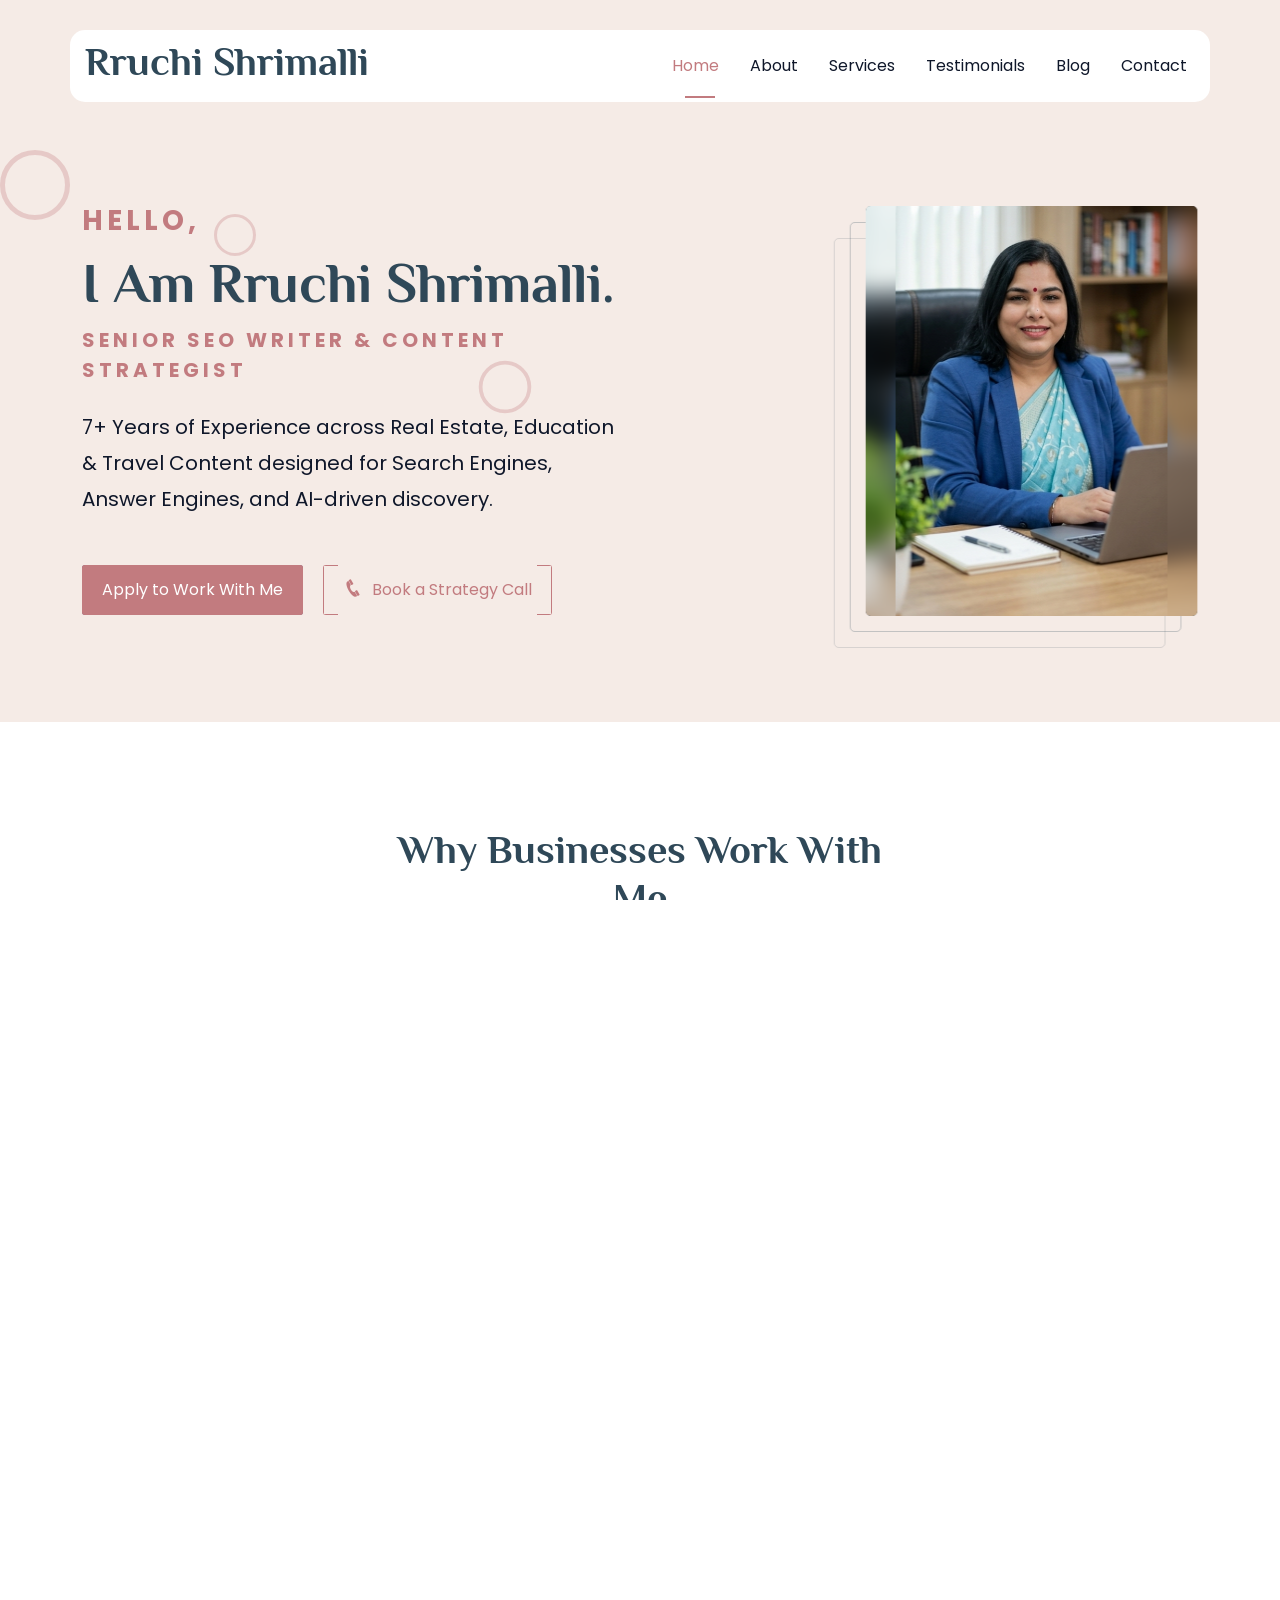
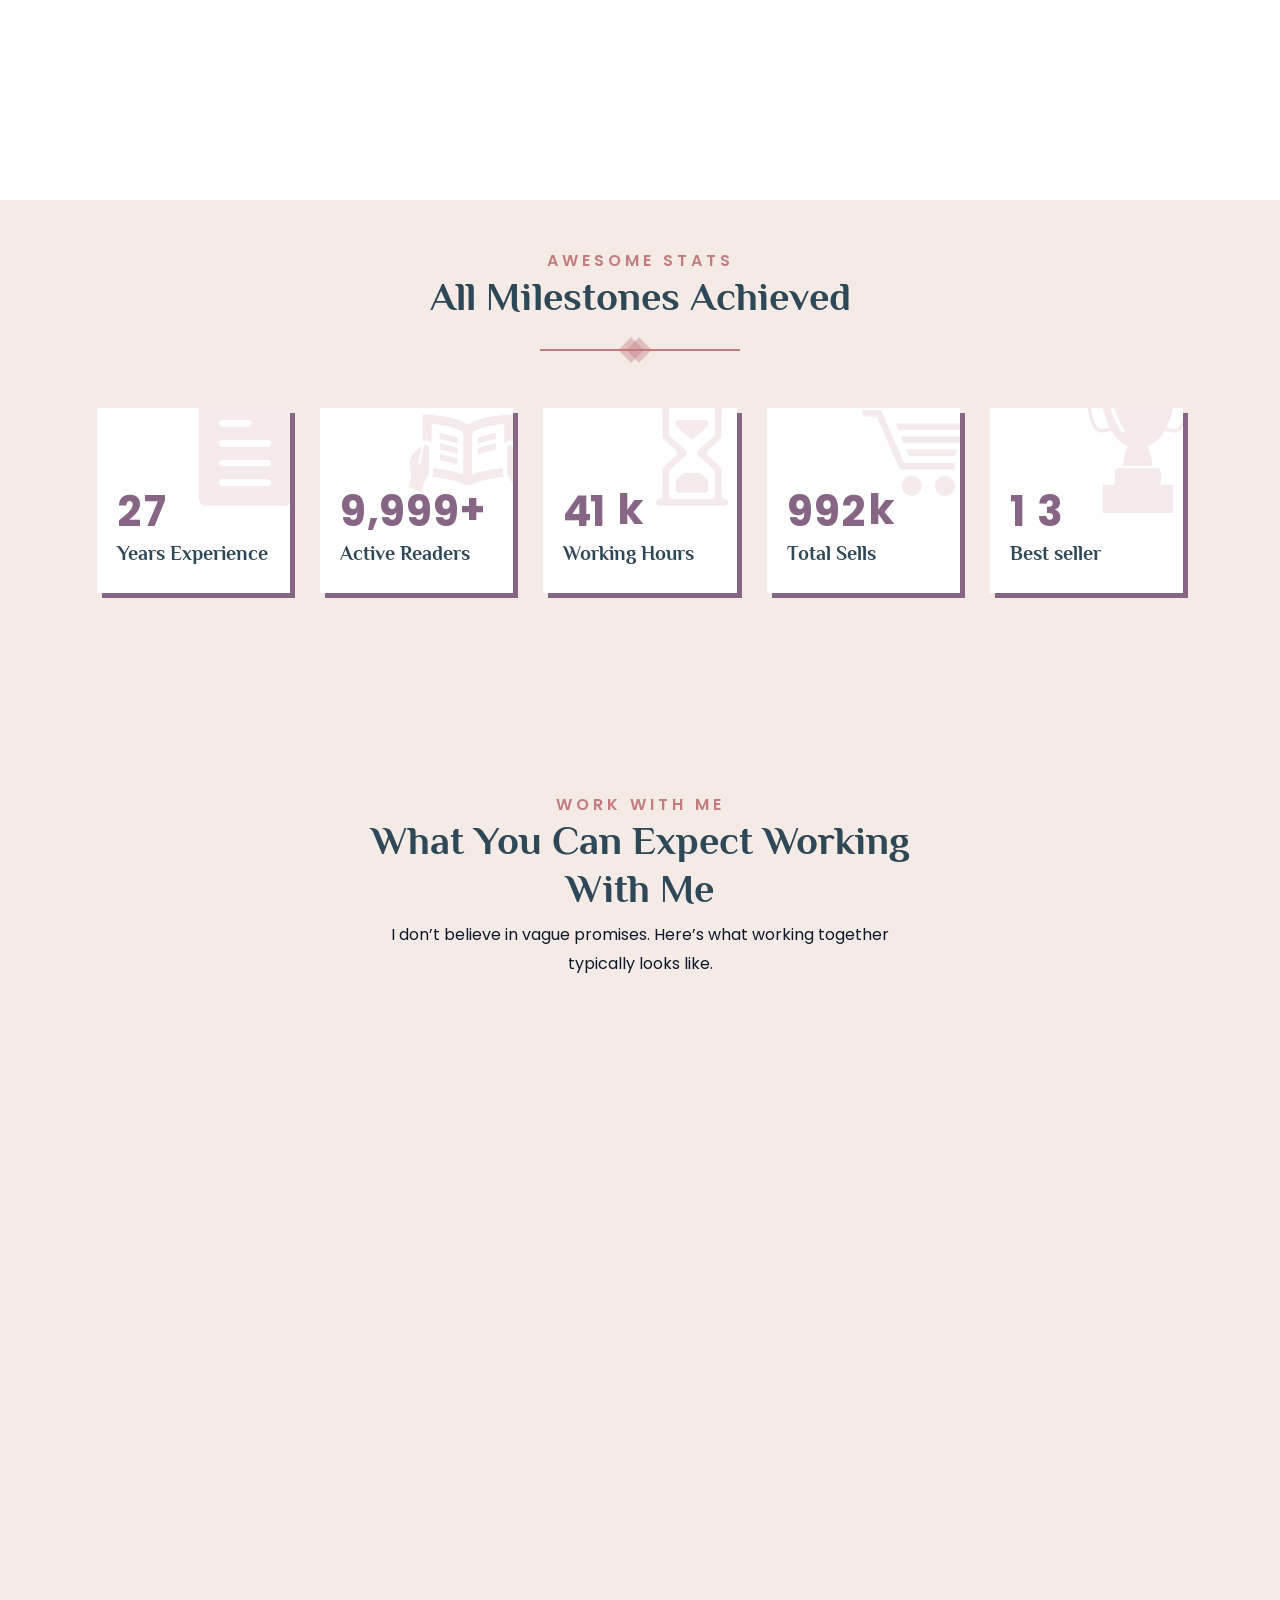
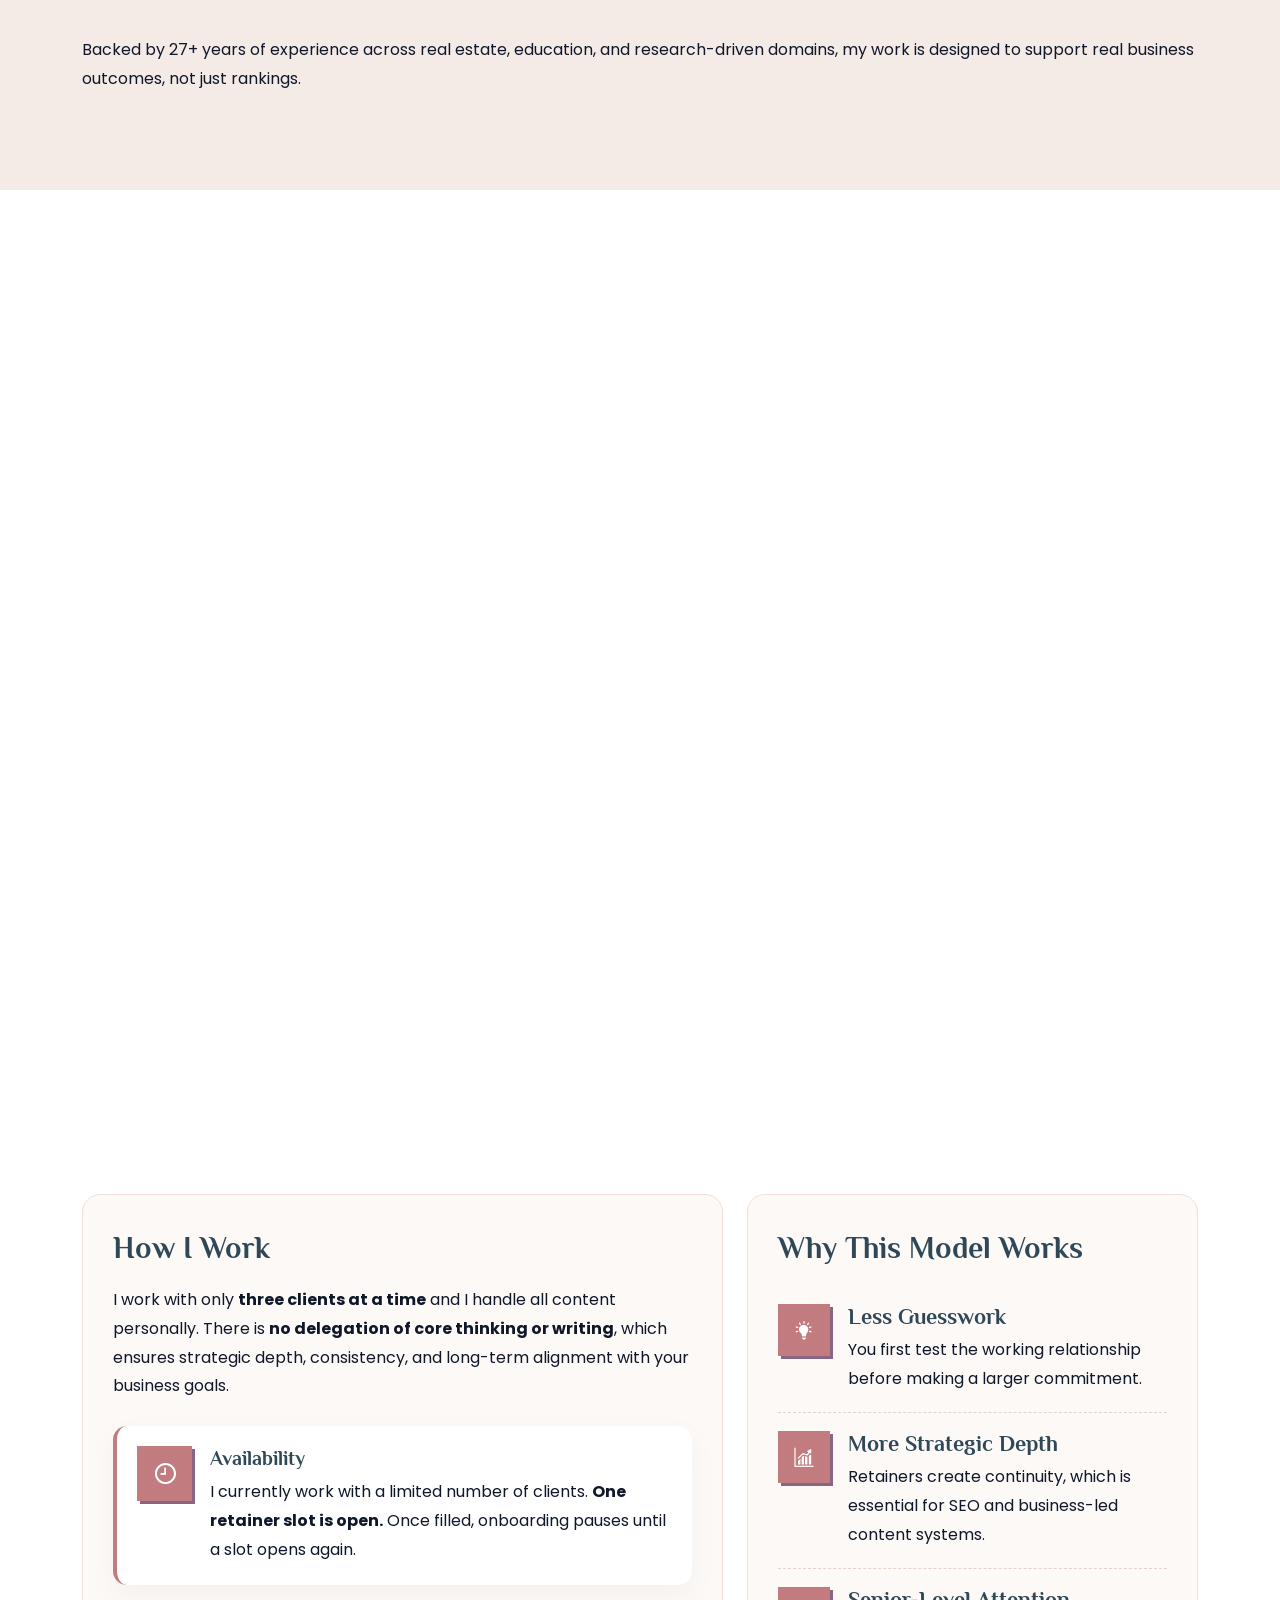
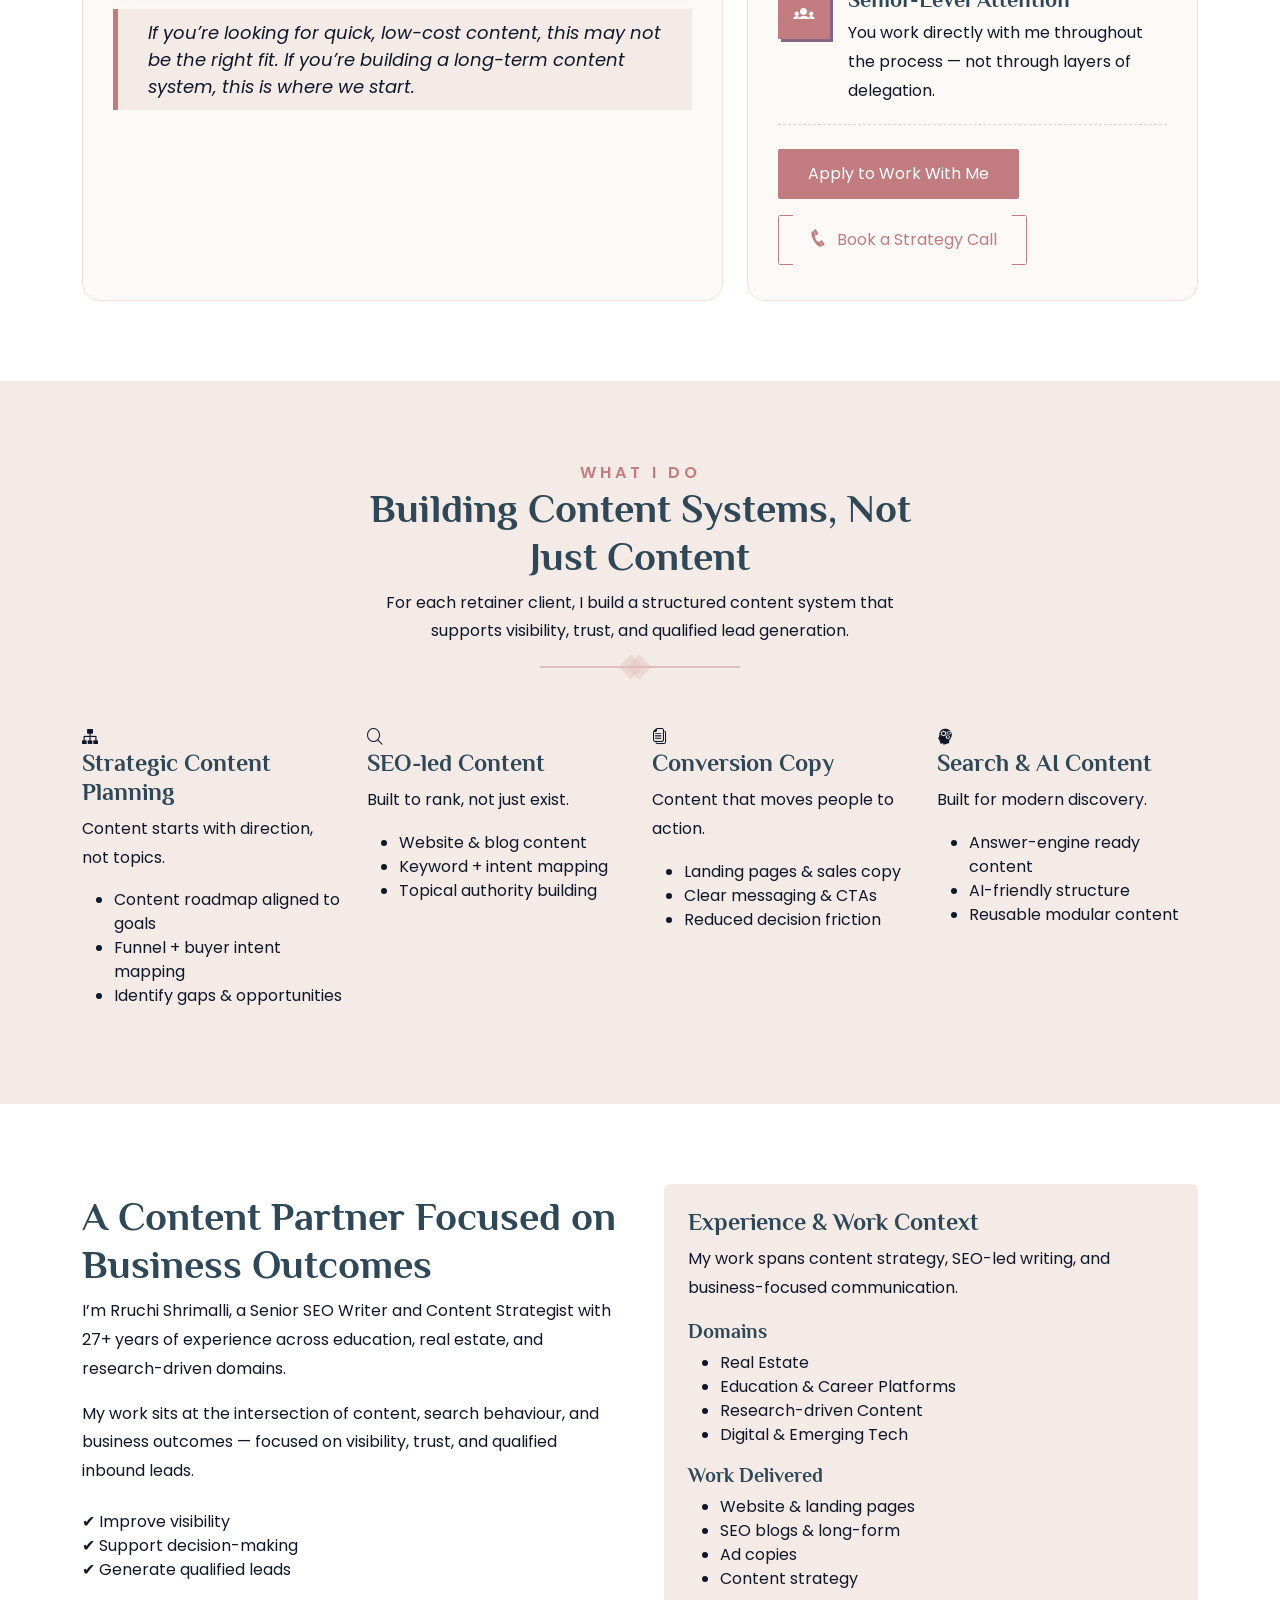
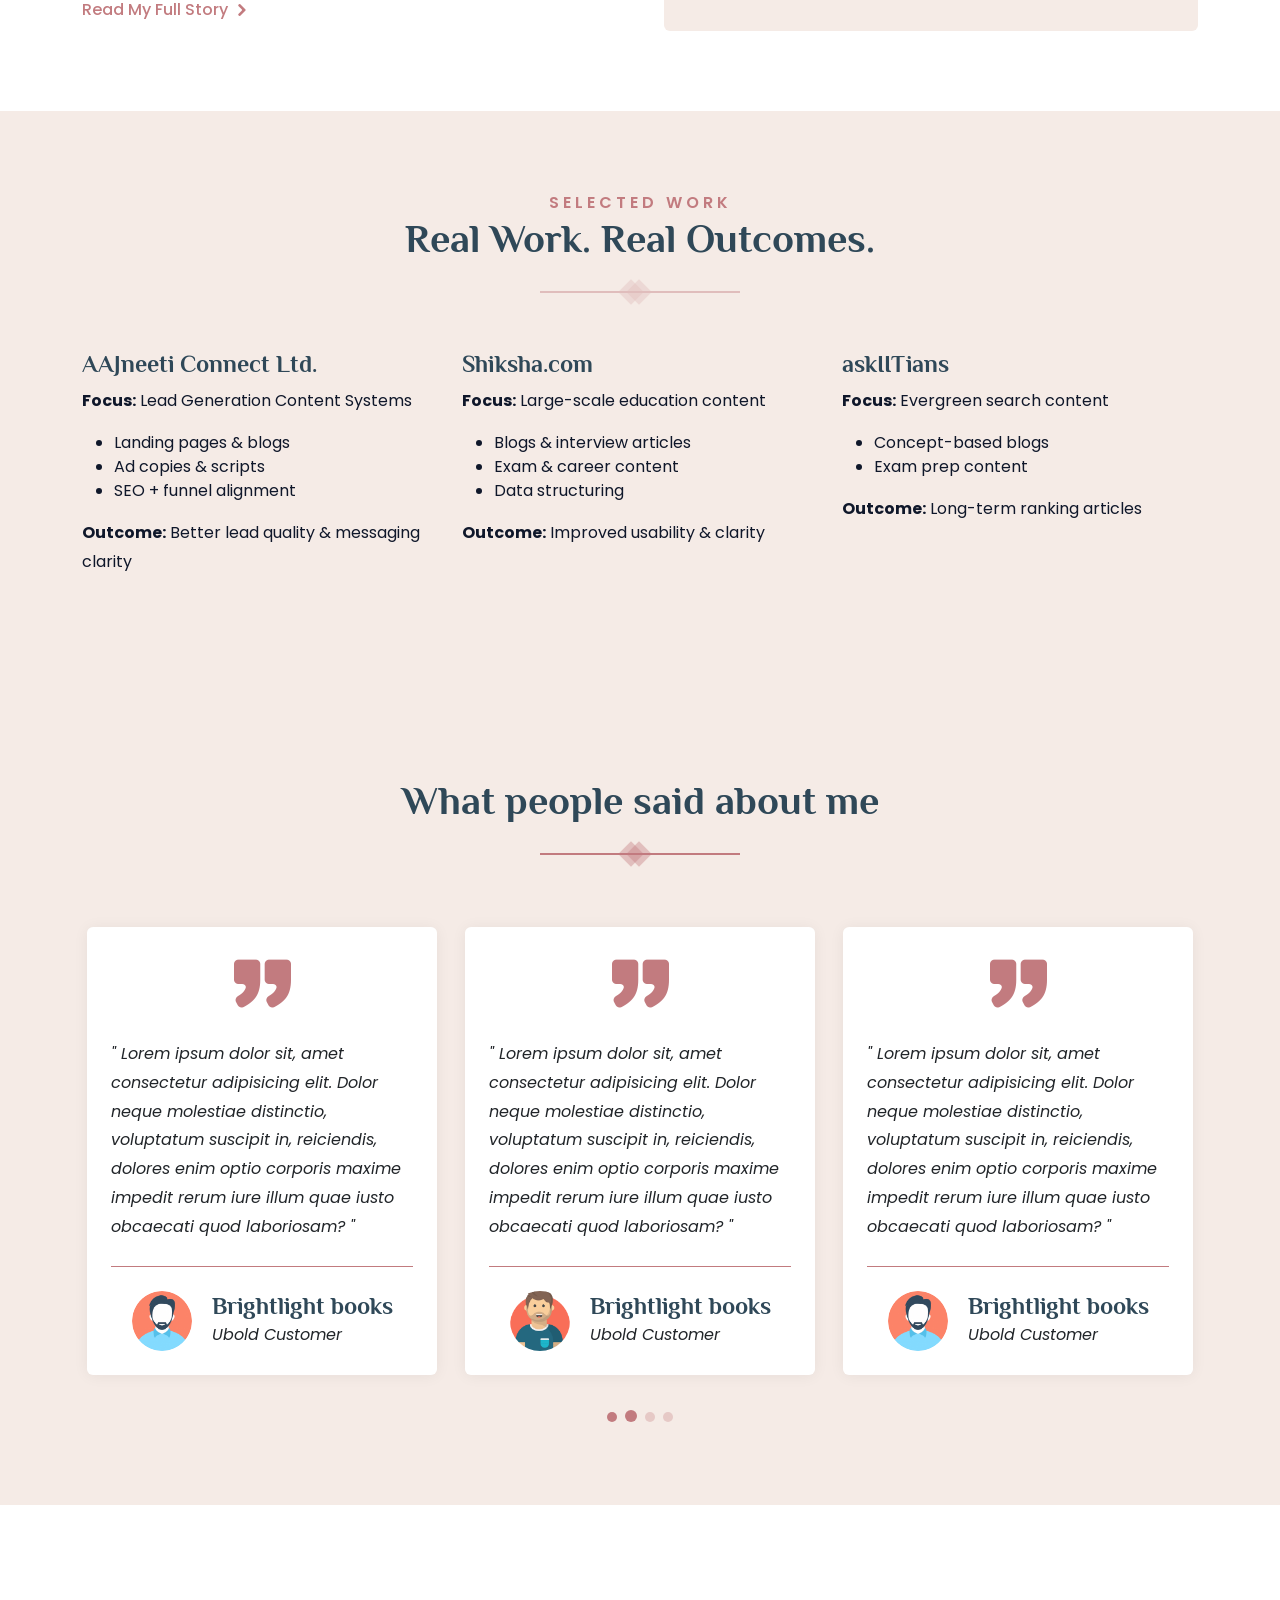
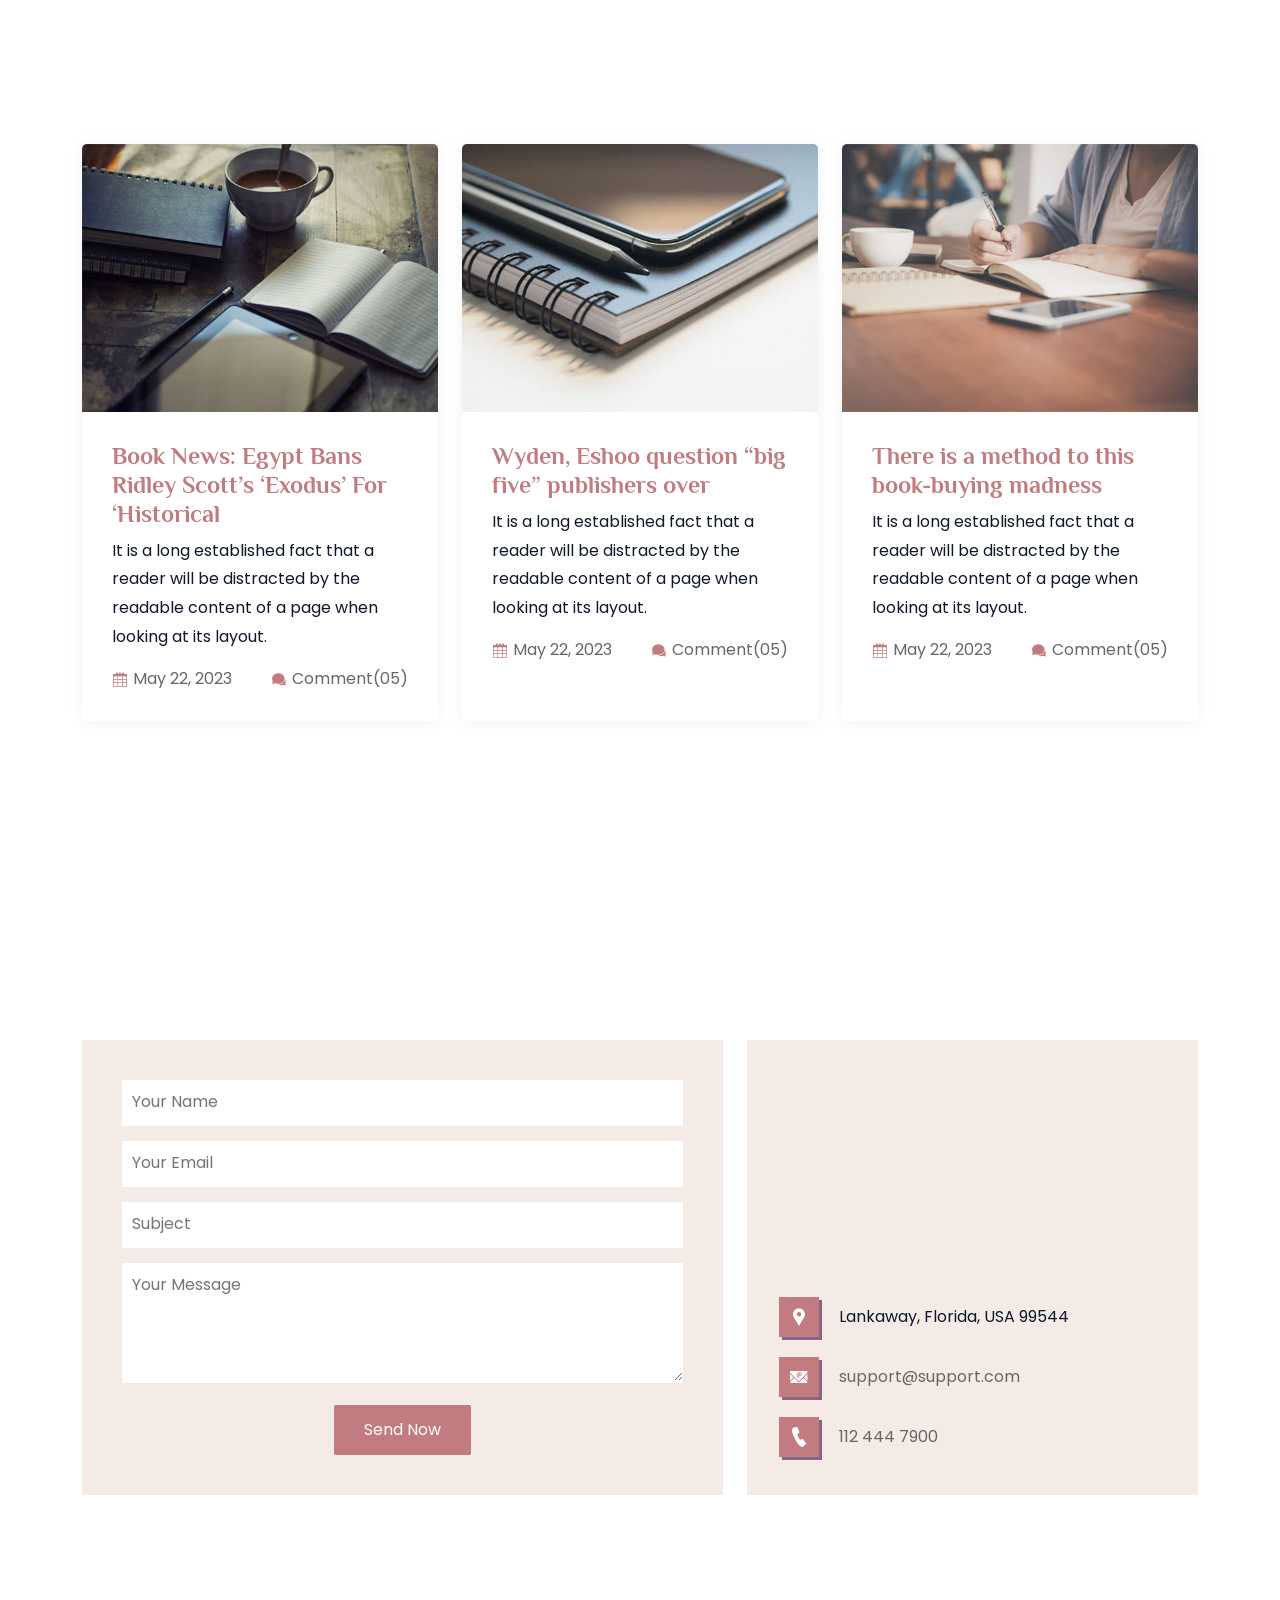
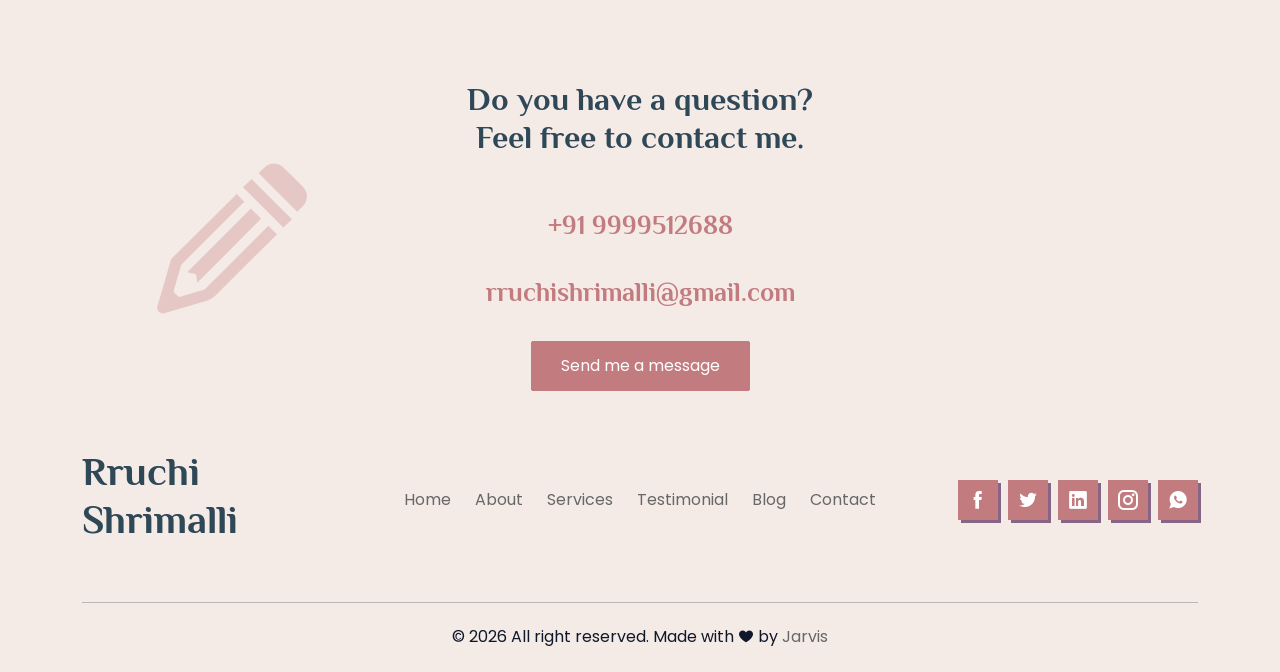
==== commit 03754ebf: "updated all" ====
--- a/index.html
+++ b/index.html
@@ -6,7 +6,7 @@
   <meta http-equiv="X-UA-Compatible" content="IE=edge" />
   <meta name="viewport" content="width=device-width, initial-scale=1.0" />
   <meta name="description"
-    content="Senior SEO writer and modular content strategist with 25+ years of experience creating search-ready content for mainly real estate, education and travel businesses.">
+    content="Senior SEO writer and modular content strategist with 27+ years of experience creating search-ready content for mainly real estate, education and travel businesses.">
   <!--====== Title ======-->
   <title>Rruchi Shrimalli | Senior SEO Writer and Modular Content Strategist</title>
   <!-- ========== Favicon Ico ========== -->
@@ -70,7 +70,7 @@
                   <a class="nav-link" href="services.html">Services</a>
                 </li>
                 <li class="nav-item">
-                  <a class="nav-link" href="#testimonial">Testimonials</a>
+                  <a class="nav-link" href="testimonial.html">Testimonials</a>
                 </li>
                 <li class="nav-item dropdown submenu">
                   <a class="nav-link scroll" href="blog.html" aria-expanded="false">Blog
@@ -115,7 +115,7 @@
                 Senior SEO Writer & Content Strategist
               </div>
               <p class="mb-5 fs-5" data-aos="fade-up" data-aos-duration="1000" data-aos-delay="850">
-                25+ Years of Experience across Real Estate, Education & Travel Content designed for Search Engines, Answer Engines, and AI-driven discovery.
+                7+ Years of Experience across Real Estate, Education & Travel Content designed for Search Engines, Answer Engines, and AI-driven discovery.
               </p>
               <div data-aos="fade-up" data-aos-duration="1000" data-aos-delay="950">
                 <a href="contact.html" class="smooth button button__primary me-3">
@@ -387,7 +387,7 @@
             </div>
           </div>
         </div>
-          <p>Backed by 25+ years of experience across real estate, education, and research-driven domains, my work is designed to support real business outcomes, not just rankings.</p>
+          <p>Backed by 27+ years of experience across real estate, education, and research-driven domains, my work is designed to support real business outcomes, not just rankings.</p>
       </div>
     </section>
     <!-- ========== Achievement section end ========== -->
@@ -602,7 +602,7 @@
           <div class="col-lg-6">
             <h2 class="display-6">A Content Partner Focused on Business Outcomes</h2>
             <p>
-              I’m Rruchi Shrimalli, a Senior SEO Writer and Content Strategist with 25+ years of experience across education, real estate, and research-driven domains.
+              I’m Rruchi Shrimalli, a Senior SEO Writer and Content Strategist with 27+ years of experience across education, real estate, and research-driven domains.
             </p>
             <p>
               My work sits at the intersection of content, search behaviour, and business outcomes — focused on visibility, trust, and qualified inbound leads.
@@ -707,7 +707,7 @@
             <div class="section-title-center text-center">
               <span data-aos="fade-up" data-aos-duration="1000" data-aos-delay="150">Testimonials</span>
               <h2 class="display-6" data-aos="fade-up" data-aos-duration="1000" data-aos-delay="200">
-                What people said about my books
+                What people said about me
               </h2>
               <div class="section-divider divider-traingle" data-aos="fade-up" data-aos-duration="1000"
                 data-aos-delay="250"></div>
@@ -1040,7 +1040,7 @@
             <a href="#contact" class="smooth button button__primary" data-aos="fade-up" data-aos-duration="1000"
               data-aos-delay="250"><span>Send me a message</span></a>
             <div class="ctav3__content__icon">
-              <i class="icofont-read-book"></i>
+              <i class="icofont-ui-edit"></i>
             </div>
           </div>
         </div>
@@ -1061,41 +1061,41 @@
             <div class="col-lg-6 d-flex justify-content-center align-items-center mb-3 mb-lg-0">
               <ul class="footer__menu">
                 <li data-aos="fade-up" data-aos-duration="1000" data-aos-delay="200">
-                  <a href="#hero" class="smooth">Home</a>
+                  <a href="/" class="smooth">Home</a>
                 </li>
                 <li data-aos="fade-up" data-aos-duration="1000" data-aos-delay="250">
-                  <a href="#about" class="smooth">About</a>
+                  <a href="about.html" class="smooth">About</a>
                 </li>
                 <li data-aos="fade-up" data-aos-duration="1000" data-aos-delay="300">
                   <a href="services.html" class="smooth">Services</a>
                 </li>
                 <li data-aos="fade-up" data-aos-duration="1000" data-aos-delay="450">
-                  <a href="#testimonial" class="smooth">Testimonial</a>
+                  <a href="testimonial.html" class="smooth">Testimonial</a>
                 </li>
                 <li data-aos="fade-up" data-aos-duration="1000" data-aos-delay="500">
-                  <a href="#blog" class="smooth">Blog</a>
+                  <a href="blog.html" class="smooth">Blog</a>
                 </li>
                 <li data-aos="fade-up" data-aos-duration="1000" data-aos-delay="550">
-                  <a href="#contact" class="smooth">Contact</a>
+                  <a href="contact.html" class="smooth">Contact</a>
                 </li>
               </ul>
             </div>
             <div class="col-lg-3 d-flex justify-content-center align-items-center mb-3 mb-lg-0 justify-content-lg-end">
               <ul class="social-icon">
                 <li data-aos="fade-up" data-aos-duration="1000" data-aos-delay="600">
-                  <a href="#"><i class="icofont-facebook"></i></a>
+                  <a href="https://www.facebook.com/rruchishrimalli1" target="_blank"><i class="icofont-facebook"></i></a>
                 </li>
                 <li data-aos="fade-up" data-aos-duration="1000" data-aos-delay="650">
-                  <a href="#"><i class="icofont-twitter"></i></a>
+                  <a href="https://x.com/thetalentdose" target="_blank"><i class="icofont-twitter"></i></a>
                 </li>
                 <li data-aos="fade-up" data-aos-duration="1000" data-aos-delay="700">
-                  <a href="#"><i class="icofont-linkedin"></i></a>
+                  <a href="https://www.linkedin.com/in/rruchi-shrimalli/" target="_blank"><i class="icofont-linkedin"></i></a>
                 </li>
                 <li data-aos="fade-up" data-aos-duration="1000" data-aos-delay="750">
-                  <a href="#"><i class="icofont-youtube-play"></i></a>
+                  <a href="https://www.instagram.com/rruchishrimalli1/" target="_blank"><i class="icofont-instagram"></i></a>
                 </li>
                 <li data-aos="fade-up" data-aos-duration="1000" data-aos-delay="800">
-                  <a href="#"><i class="icofont-whatsapp"></i></a>
+                  <a href="https://wa.me/919999512688" target="_blank"><i class="icofont-whatsapp"></i></a>
                 </li>
               </ul>
             </div>
@@ -1106,7 +1106,7 @@
           <div class="row">
             <div class="col-12">
               <p class="m-0 text-center">
-                &copy; 2023 All right reserved. Made with
+                &copy; 2026 All right reserved. Made with
                 <i class="icofont-heart"></i> by <a href="#">Jarvis</a>
               </p>
             </div>
--- a/assets/css/style.css
+++ b/assets/css/style.css
@@ -4644,4 +4644,239 @@
   font-size: 30px;
   color: #c27b7f;
   margin-bottom: 10px;
+}
+/* ==========================
+   About Page Mobile Fixes
+========================== */
+
+/* Prevent horizontal scroll issues */
+.about-page-image-wrap,
+.about-card-grid,
+.about-card,
+.about-service-box,
+.fit-box,
+.exposure-box,
+.philosophy-box,
+.work-style-box,
+.about-cta-box,
+.mini-card {
+  overflow: hidden;
+}
+
+/* Better image control */
+.about-page-main-img {
+  width: 100%;
+  height: auto;
+  display: block;
+}
+
+/* Tablet fixes */
+@media (max-width: 991px) {
+  .about-page-image-wrap {
+    padding-right: 0;
+    max-width: 100%;
+  }
+
+  .about-page-image-wrap::after {
+    right: 10px;
+    top: 20px;
+    width: 88%;
+    height: 95%;
+  }
+
+  .about-page-badge {
+    left: 15px;
+    bottom: 15px;
+    width: 85px;
+    height: 85px;
+    padding: 10px;
+  }
+
+  .about-page-badge span {
+    font-size: 22px;
+  }
+
+  .about-page-badge small {
+    font-size: 11px;
+  }
+
+  .section-title-left h2,
+  .section-title-center h2 {
+    font-size: 38px;
+    line-height: 1.2;
+  }
+
+  .about-card,
+  .about-service-box,
+  .fit-box,
+  .exposure-box,
+  .philosophy-box,
+  .work-style-box,
+  .about-cta-box,
+  .mini-card {
+    padding: 25px 20px;
+  }
+}
+
+/* Mobile fixes */
+@media (max-width: 767px) {
+  .section-padding {
+    padding: 60px 0;
+  }
+
+  .hero__padding {
+    padding-top: 150px;
+    padding-bottom: 70px;
+  }
+
+  .blog-title h1,
+  .display-3 {
+    font-size: 38px !important;
+    line-height: 1.2;
+  }
+
+  .section-title-left,
+  .section-title-center {
+    margin-bottom: 30px;
+  }
+
+  .section-title-left h2,
+  .section-title-center h2,
+  .display-6 {
+    font-size: 30px !important;
+    line-height: 1.25;
+  }
+
+  .section-title-left span,
+  .section-title-center span,
+  .badge-text {
+    font-size: 12px;
+    letter-spacing: 2px;
+  }
+
+  .about-page-image-wrap {
+    padding-right: 0;
+    text-align: center;
+  }
+
+  .about-page-image-wrap::after {
+    display: none;
+  }
+
+  .about-page-main-img {
+    border-radius: 16px;
+  }
+
+  .about-page-badge {
+    position: relative;
+    left: auto;
+    bottom: auto;
+    margin: 18px auto 0;
+    width: 90px;
+    height: 90px;
+  }
+
+  .about-page-badge span {
+    font-size: 24px;
+  }
+
+  .about-page-badge small {
+    font-size: 11px;
+  }
+
+  .about-point-list li {
+    font-size: 15px;
+    line-height: 1.6;
+  }
+
+  .about-card-grid {
+    grid-template-columns: 1fr;
+    gap: 15px;
+  }
+
+  .about-card,
+  .about-service-box,
+  .fit-box,
+  .exposure-box,
+  .philosophy-box,
+  .work-style-box,
+  .about-cta-box,
+  .mini-card {
+    padding: 22px 18px;
+    border-radius: 16px;
+  }
+
+  .about-card-icon,
+  .about-service-box i,
+  .fit-box i,
+  .mini-card i,
+  .philosophy-item i {
+    width: 55px;
+    height: 55px;
+    font-size: 22px;
+    margin-bottom: 16px;
+  }
+
+  .about-card h4,
+  .about-service-box h4,
+  .fit-box h5,
+  .mini-card h5,
+  .philosophy-box h4 {
+    font-size: 24px;
+    line-height: 1.3;
+  }
+
+  .philosophy-item {
+    gap: 12px;
+    padding: 15px 0;
+  }
+
+  .about-cta-box {
+    padding: 35px 20px;
+  }
+
+  blockquote {
+    padding: 15px 18px;
+    font-size: 16px;
+    line-height: 1.7;
+  }
+}
+
+/* Small mobile extra fixes */
+@media (max-width: 480px) {
+  .blog-title h1,
+  .display-3 {
+    font-size: 32px !important;
+  }
+
+  .section-title-left h2,
+  .section-title-center h2,
+  .display-6 {
+    font-size: 26px !important;
+  }
+
+  .about-card h4,
+  .about-service-box h4,
+  .fit-box h5,
+  .mini-card h5,
+  .philosophy-box h4 {
+    font-size: 22px;
+  }
+
+  .about-page-badge {
+    width: 82px;
+    height: 82px;
+  }
+
+  .about-page-badge span {
+    font-size: 22px;
+  }
+
+  .about-page-badge small {
+    font-size: 10px;
+  }
+
+  .divider-traingle {
+    width: 140px;
+  }
 }
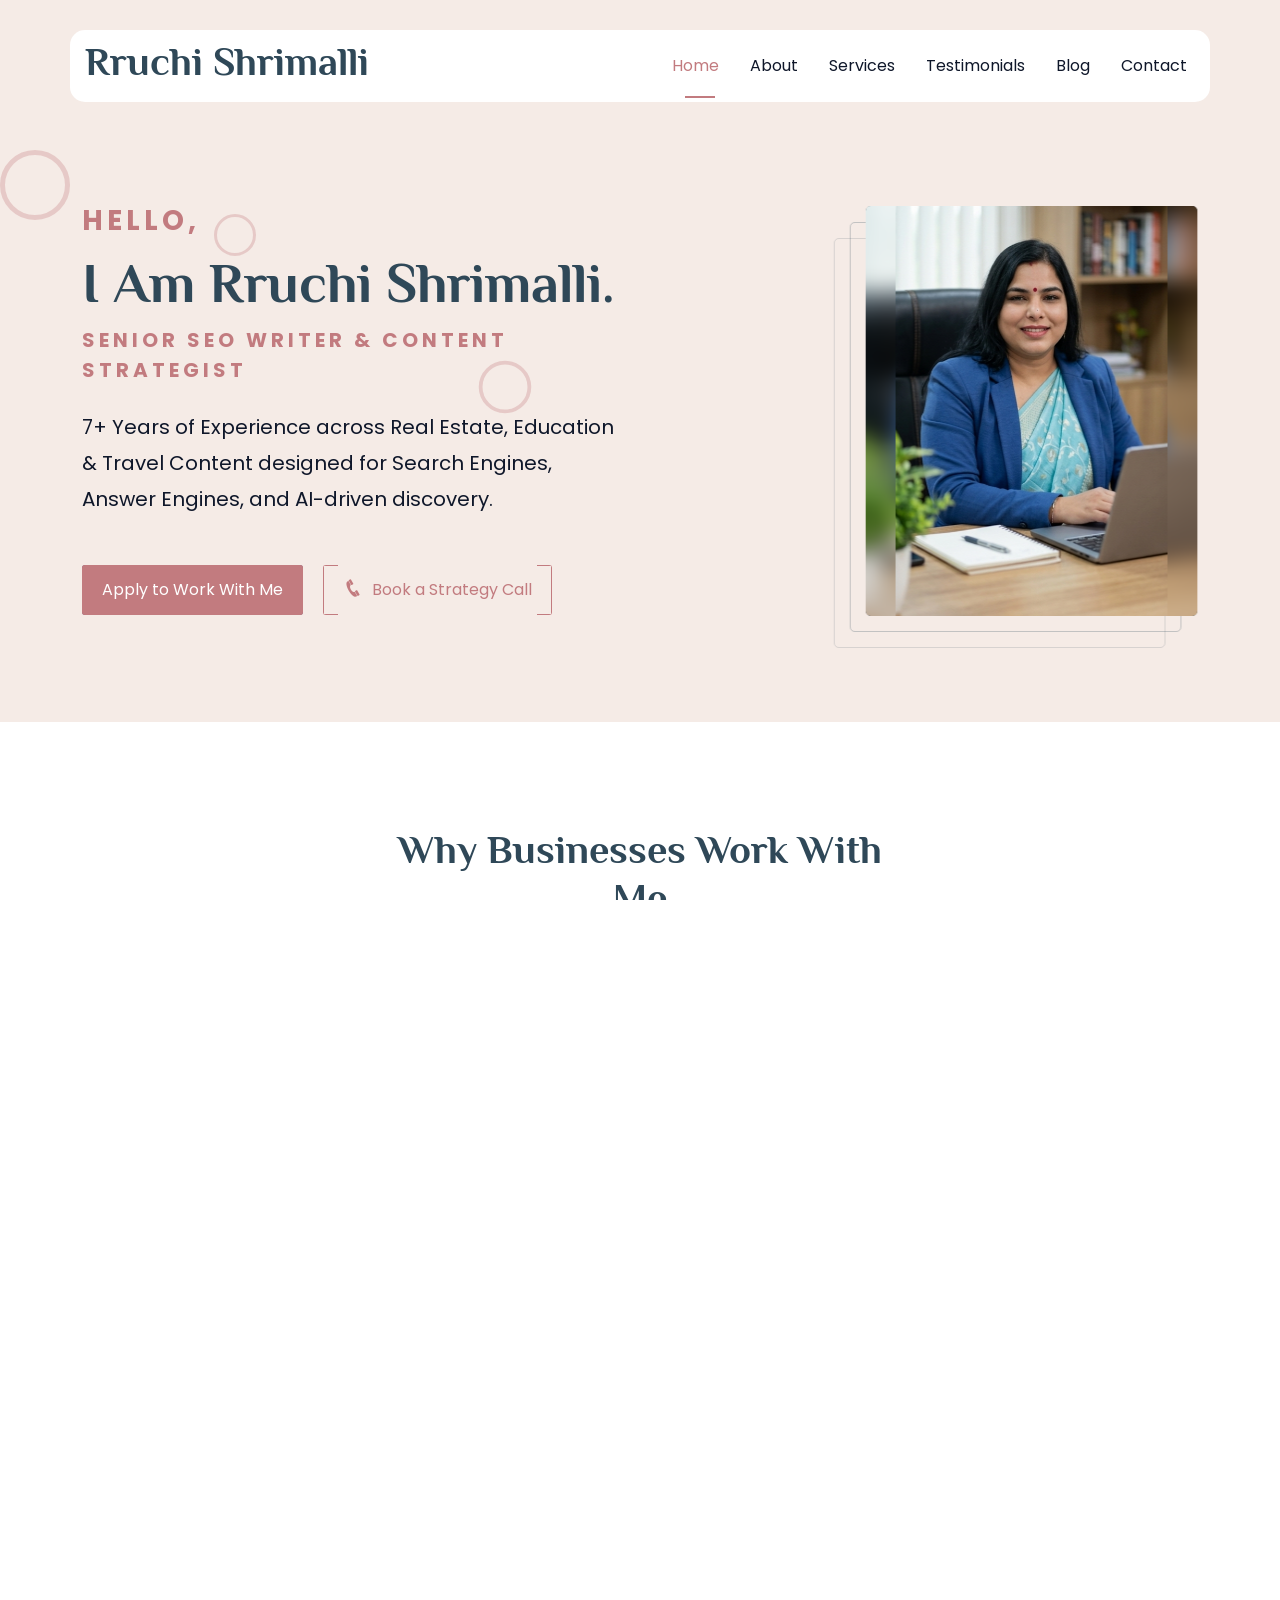
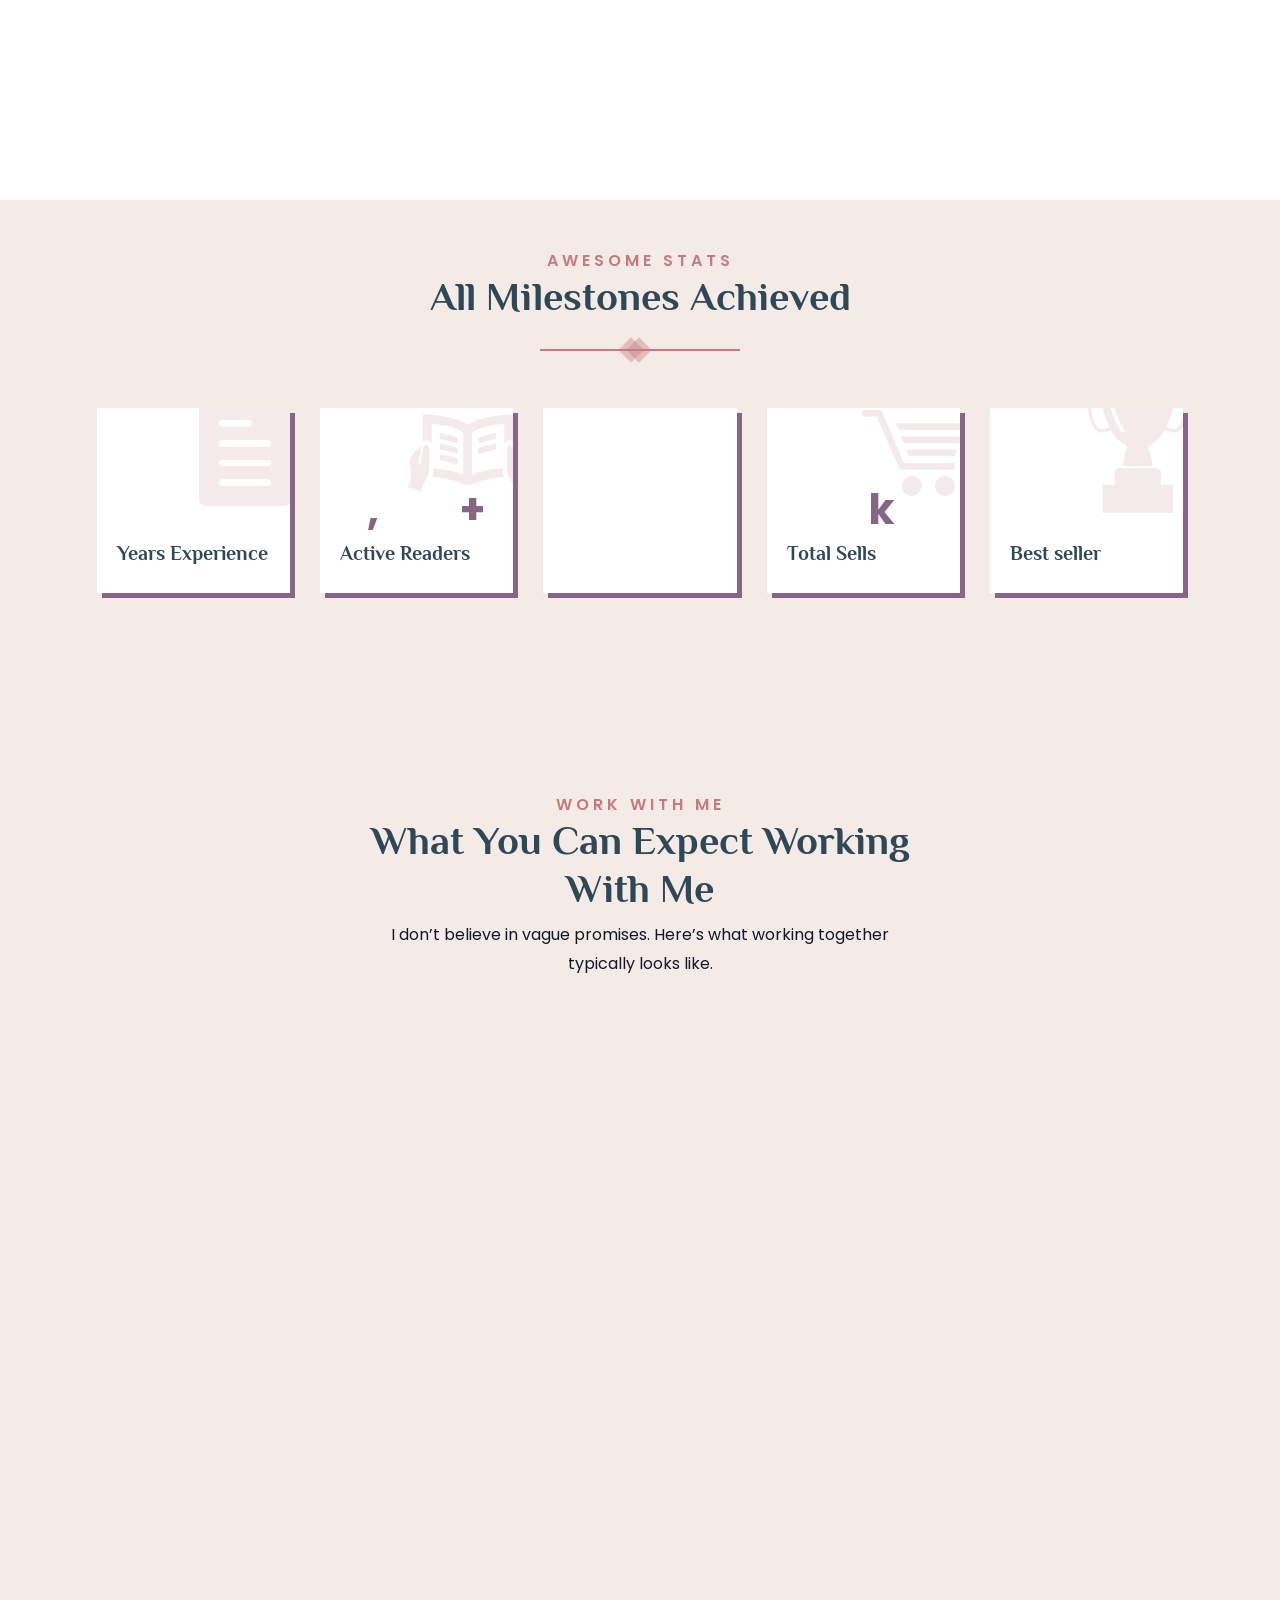
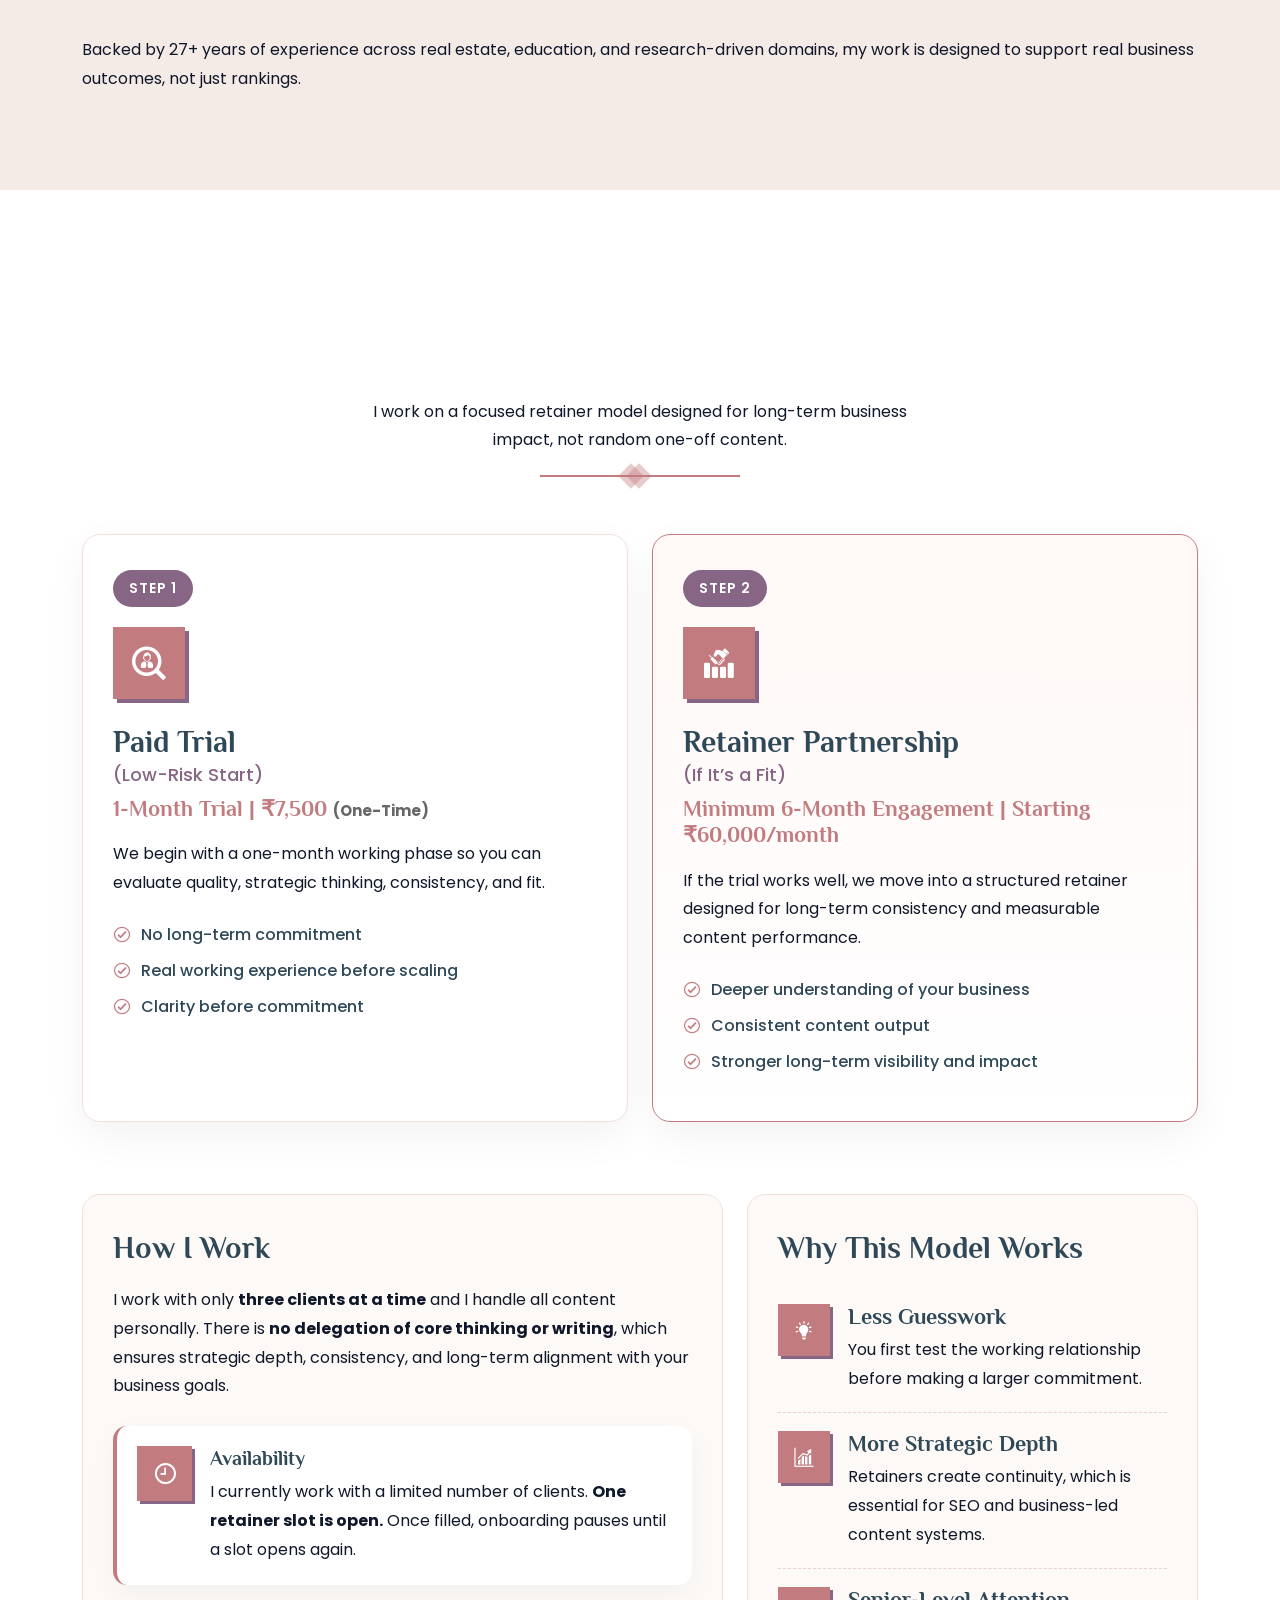
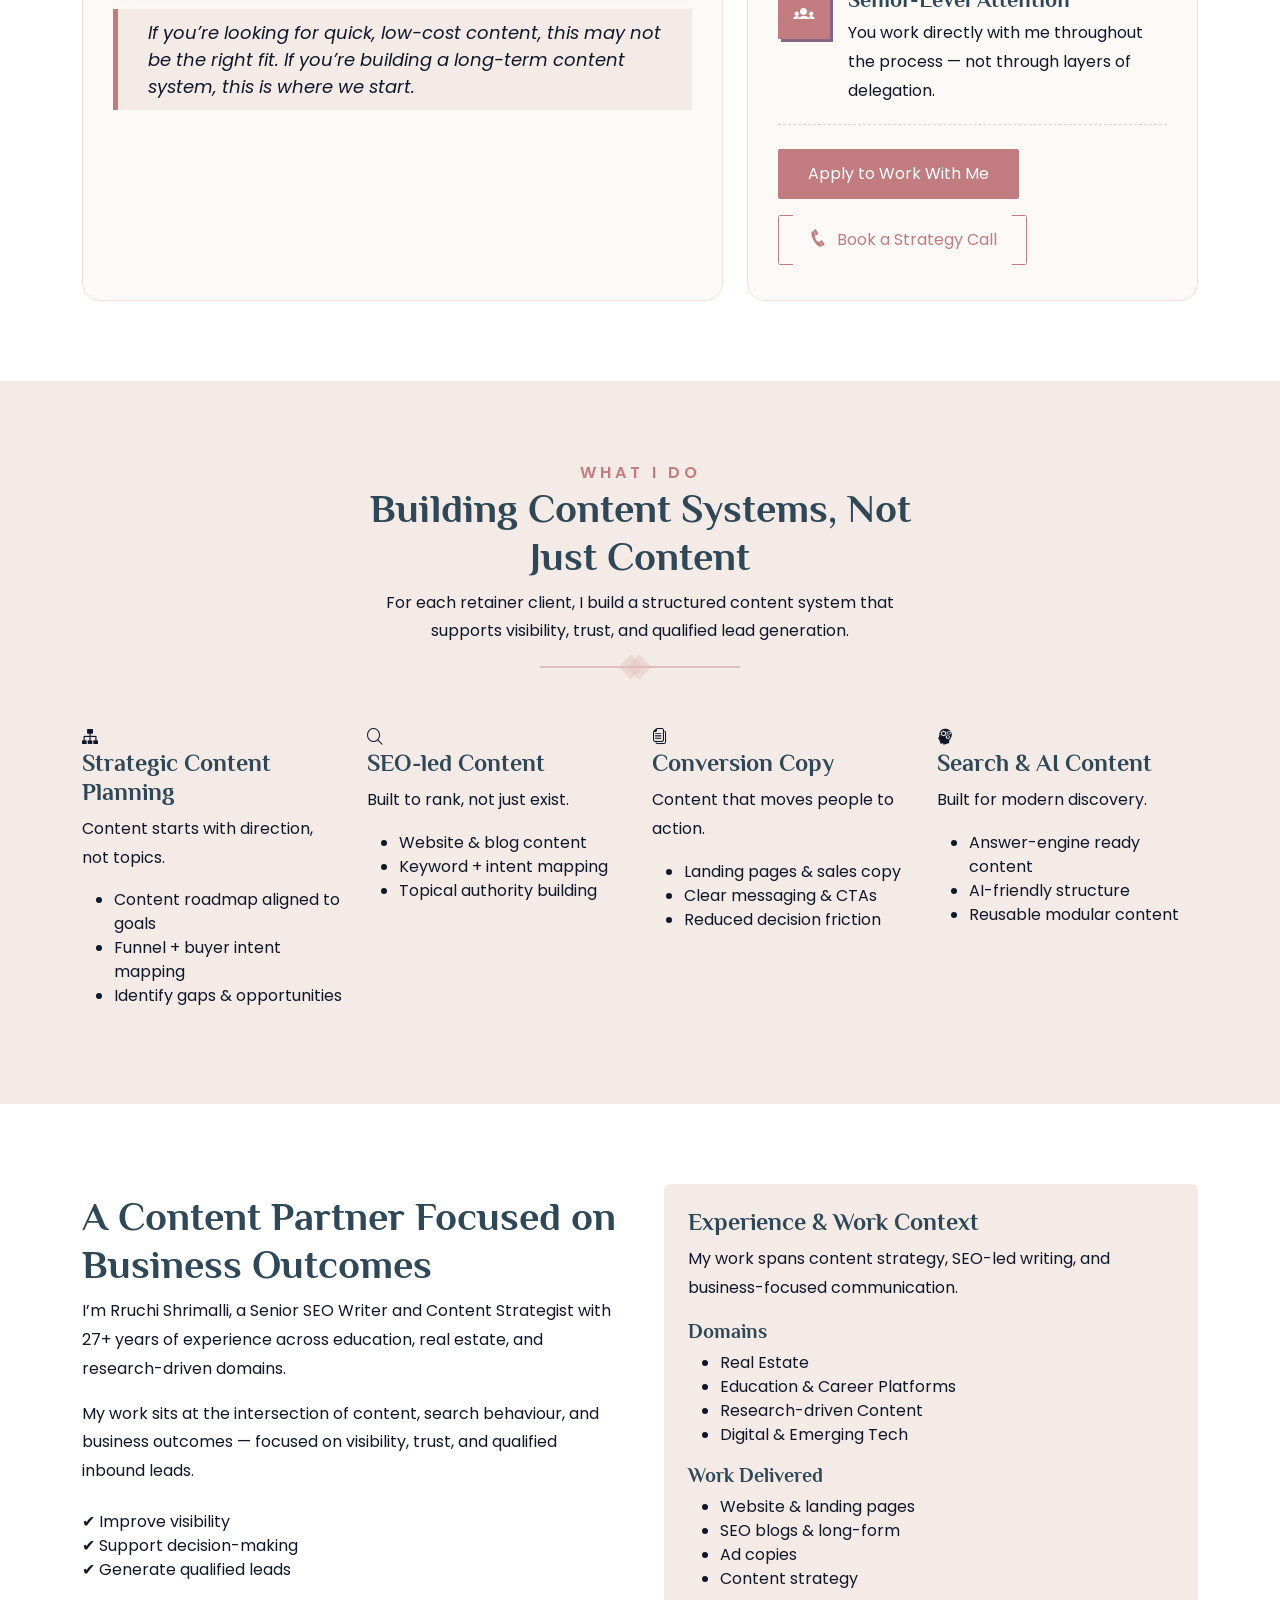
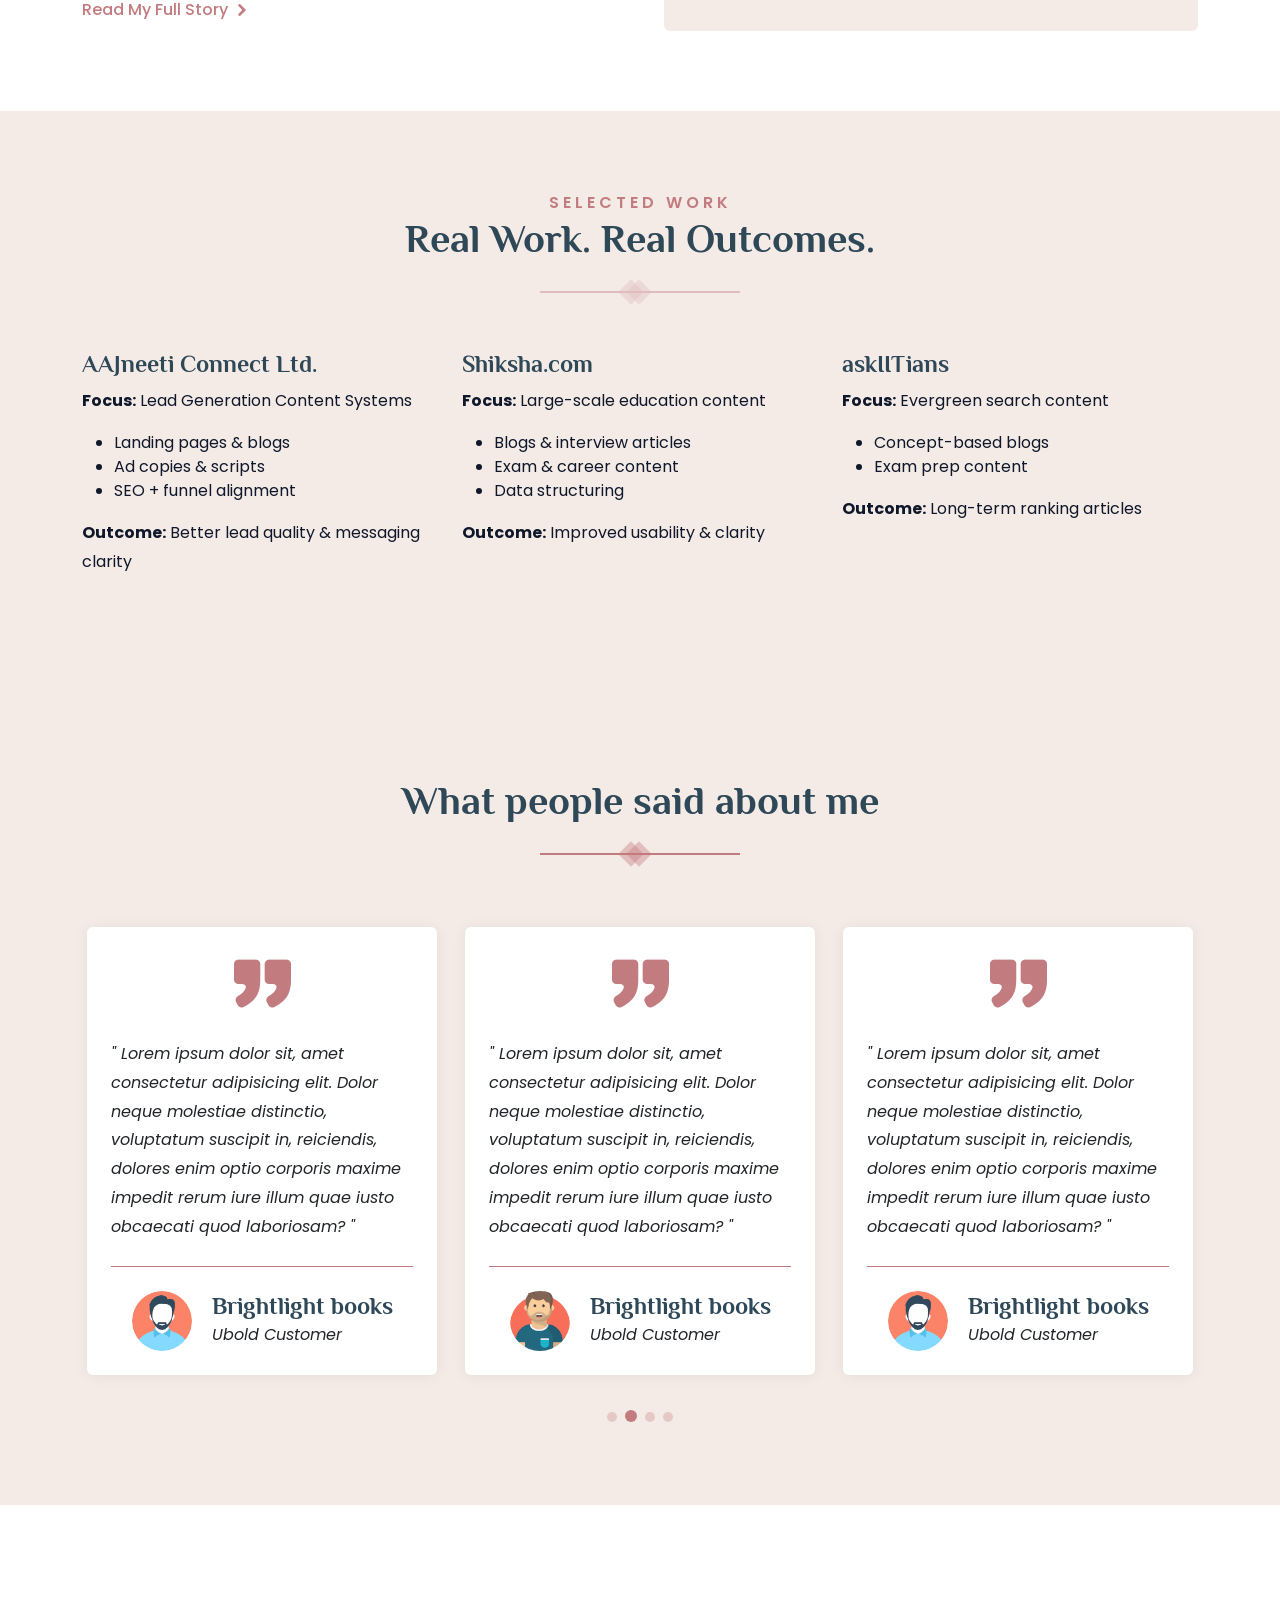
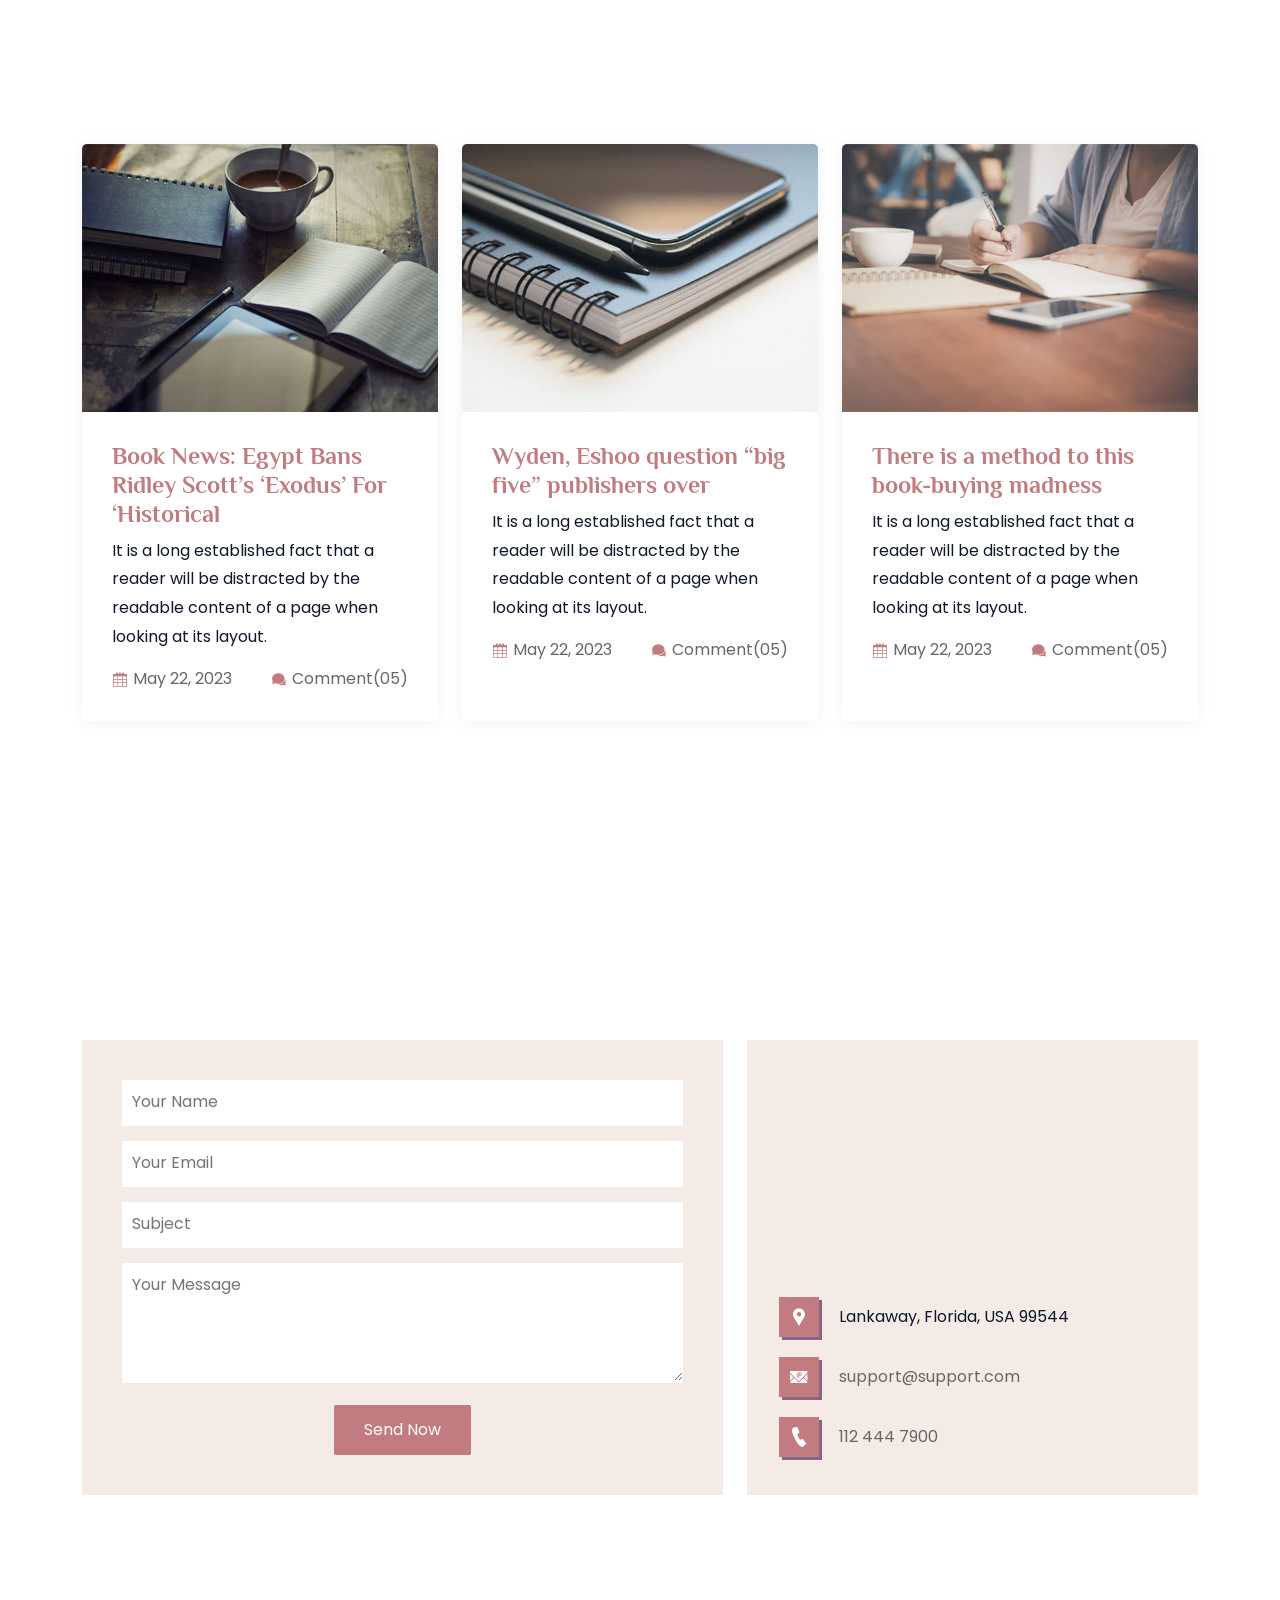
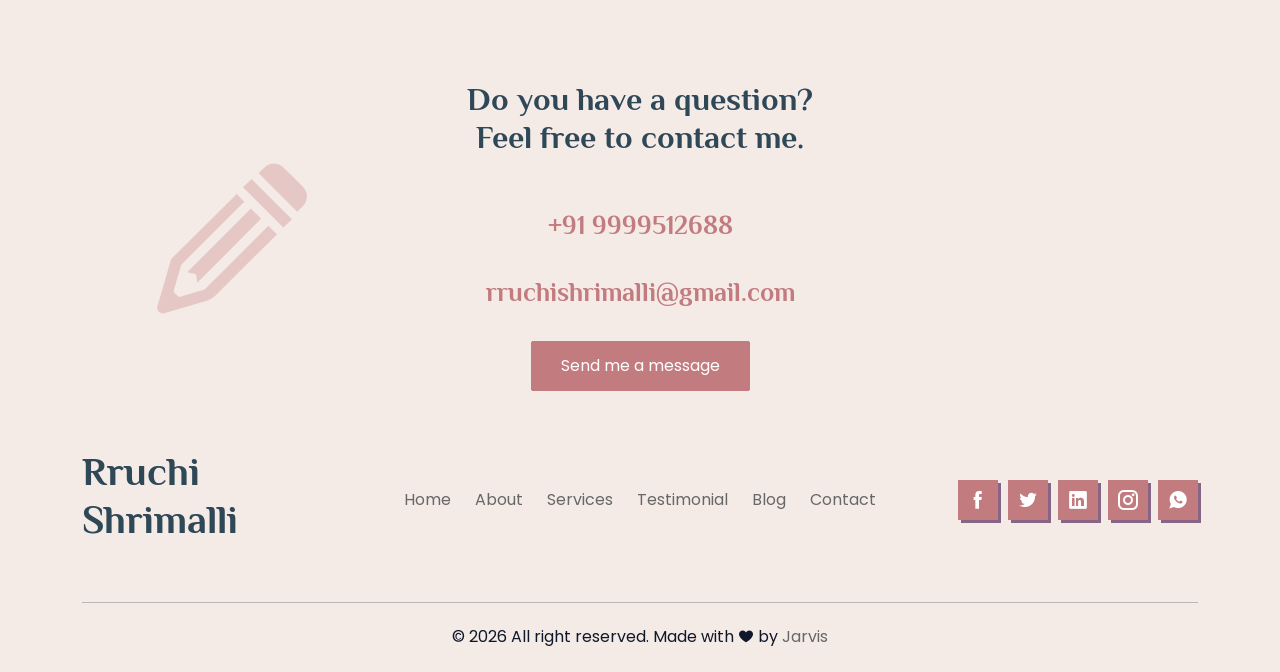
==== commit aafd2825: "updated images" ====
--- a/index.html
+++ b/index.html
@@ -310,7 +310,7 @@
             <div class="achievement__item h-100 translateEffect1">
               <div class="row row-cols-2">
                 <div class="col mt-0">
-                  <img class="img-fluid" src="assets/images/awards/1.jpg" alt="" />
+                  <img class="img-fluid" src="assets/images/i1.png" alt="" />
                 </div>
                 <div class="col mt-0">
                   <div class="achievement__content">
@@ -330,7 +330,7 @@
             <div class="achievement__item h-100 translateEffect1">
               <div class="row row-cols-2">
                 <div class="col mt-0">
-                  <img class="img-fluid" src="assets/images/awards/2.jpg" alt="" />
+                  <img class="img-fluid" src="assets/images/i2.png" alt="" />
                 </div>
                 <div class="col mt-0">
                   <div class="achievement__content">
@@ -350,7 +350,7 @@
             <div class="achievement__item h-100 translateEffect1">
               <div class="row row-cols-2">
                 <div class="col mt-0">
-                  <img class="img-fluid" src="assets/images/awards/3.jpg" alt="" />
+                  <img class="img-fluid" src="assets/images/i3.png" alt="" />
                 </div>
                 <div class="col mt-0">
                   <div class="achievement__content">
@@ -370,7 +370,7 @@
             <div class="achievement__item h-100 translateEffect1">
               <div class="row row-cols-2">
                 <div class="col mt-0">
-                  <img class="img-fluid" src="assets/images/awards/4.jpg" alt="" />
+                  <img class="img-fluid" src="assets/images/i4.png" alt="" />
                 </div>
                 <div class="col mt-0">
                   <div class="achievement__content">
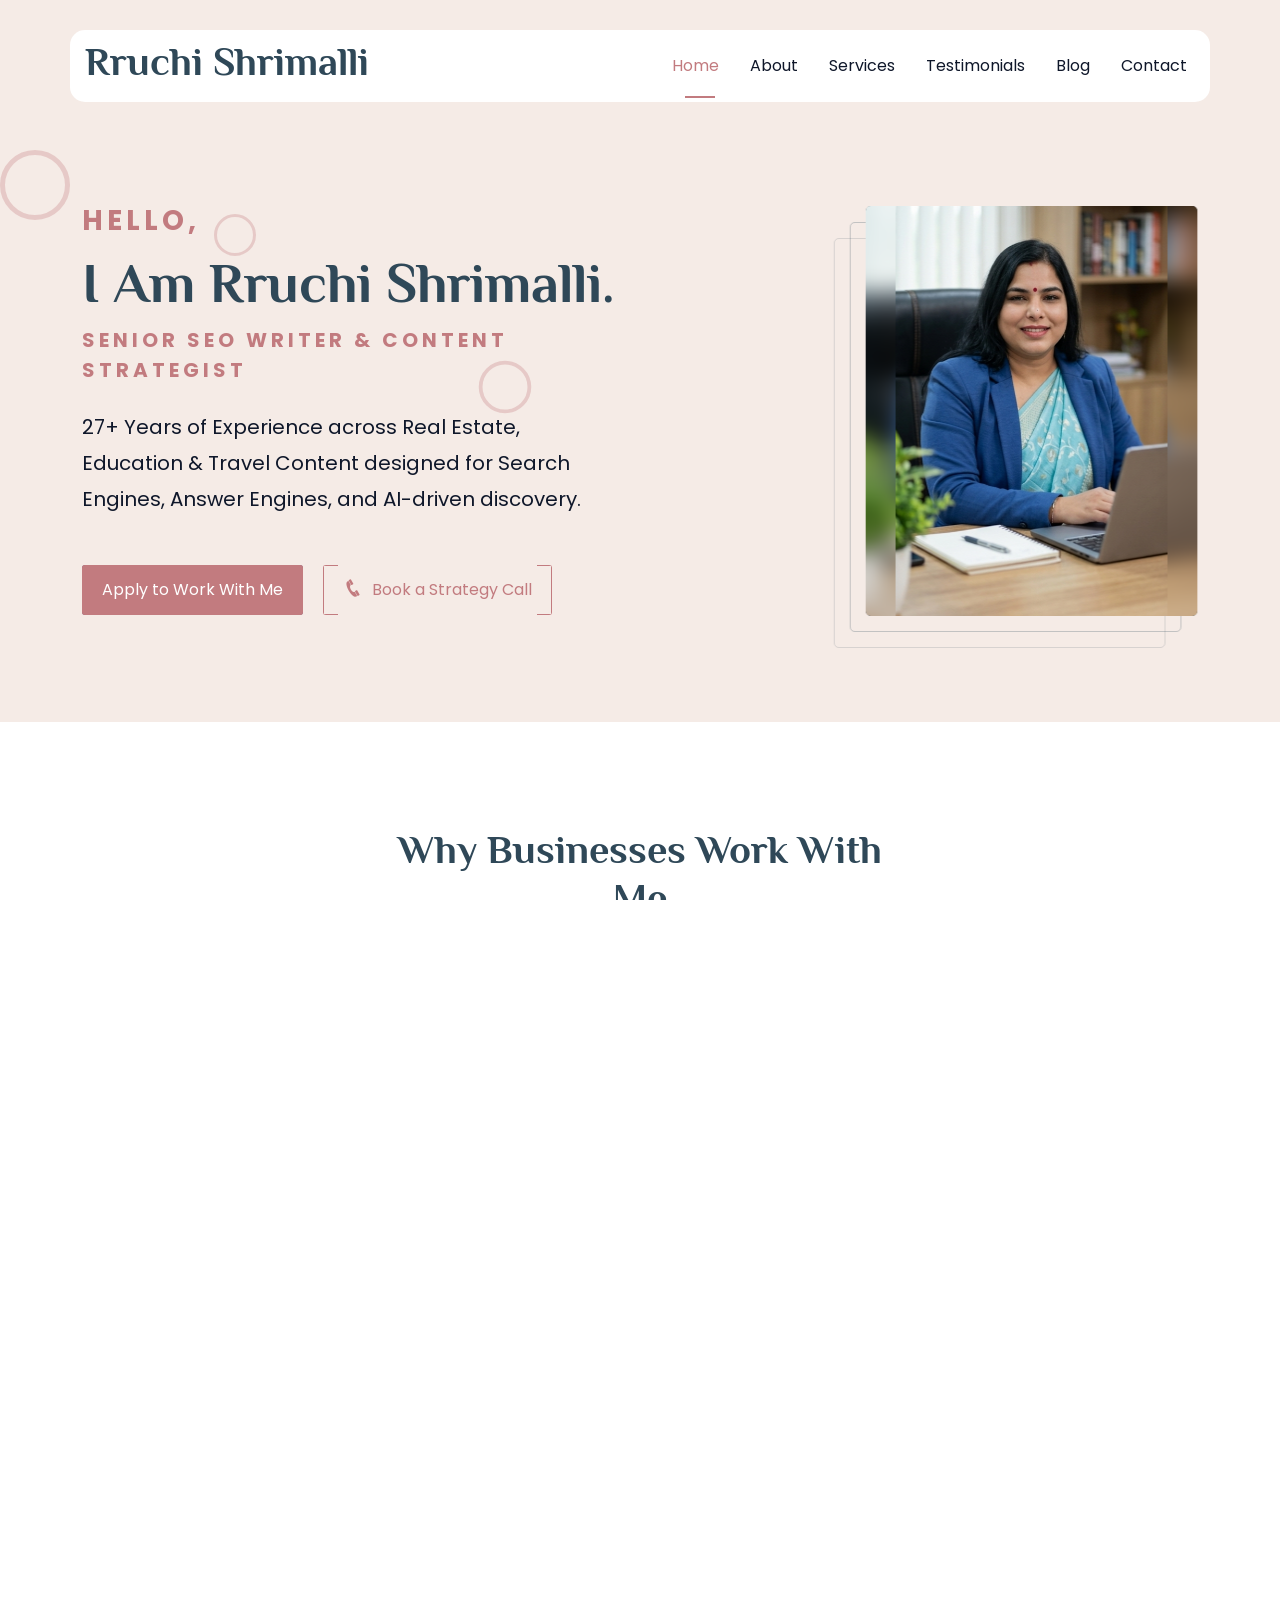
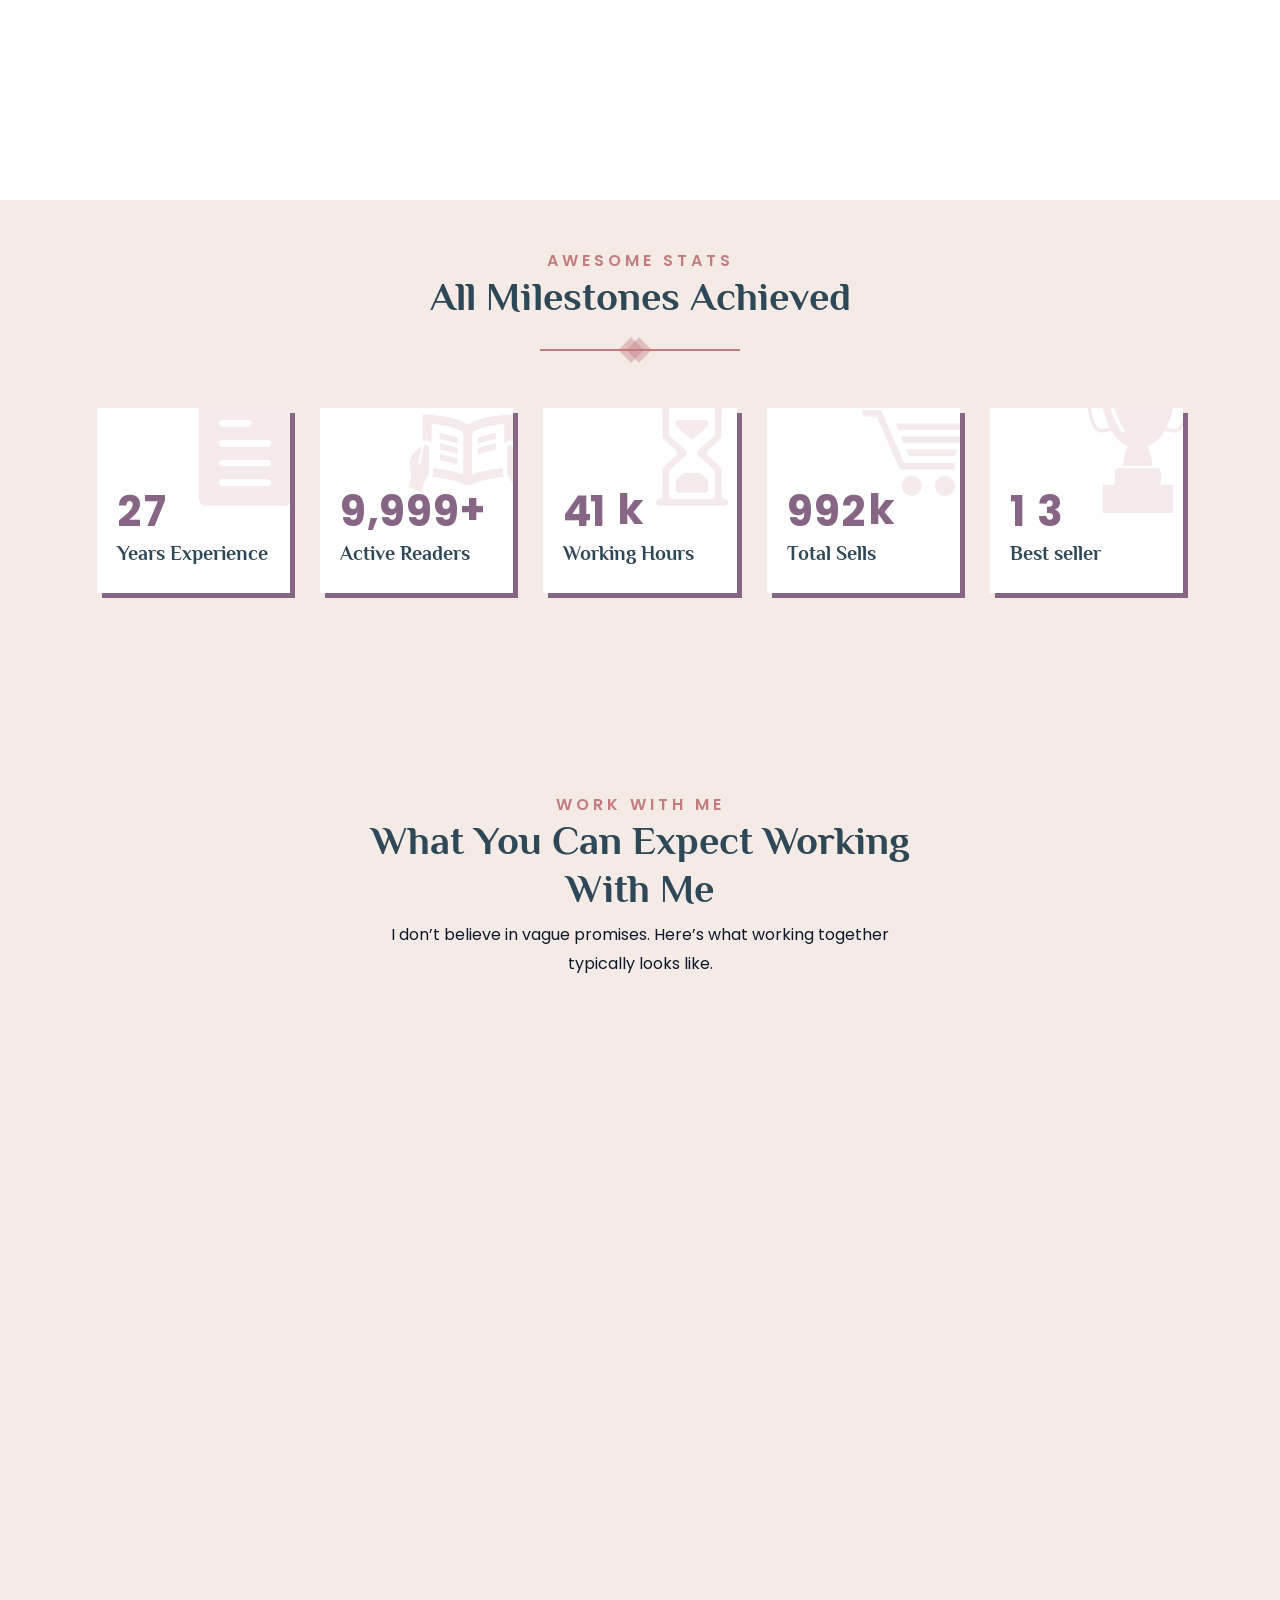
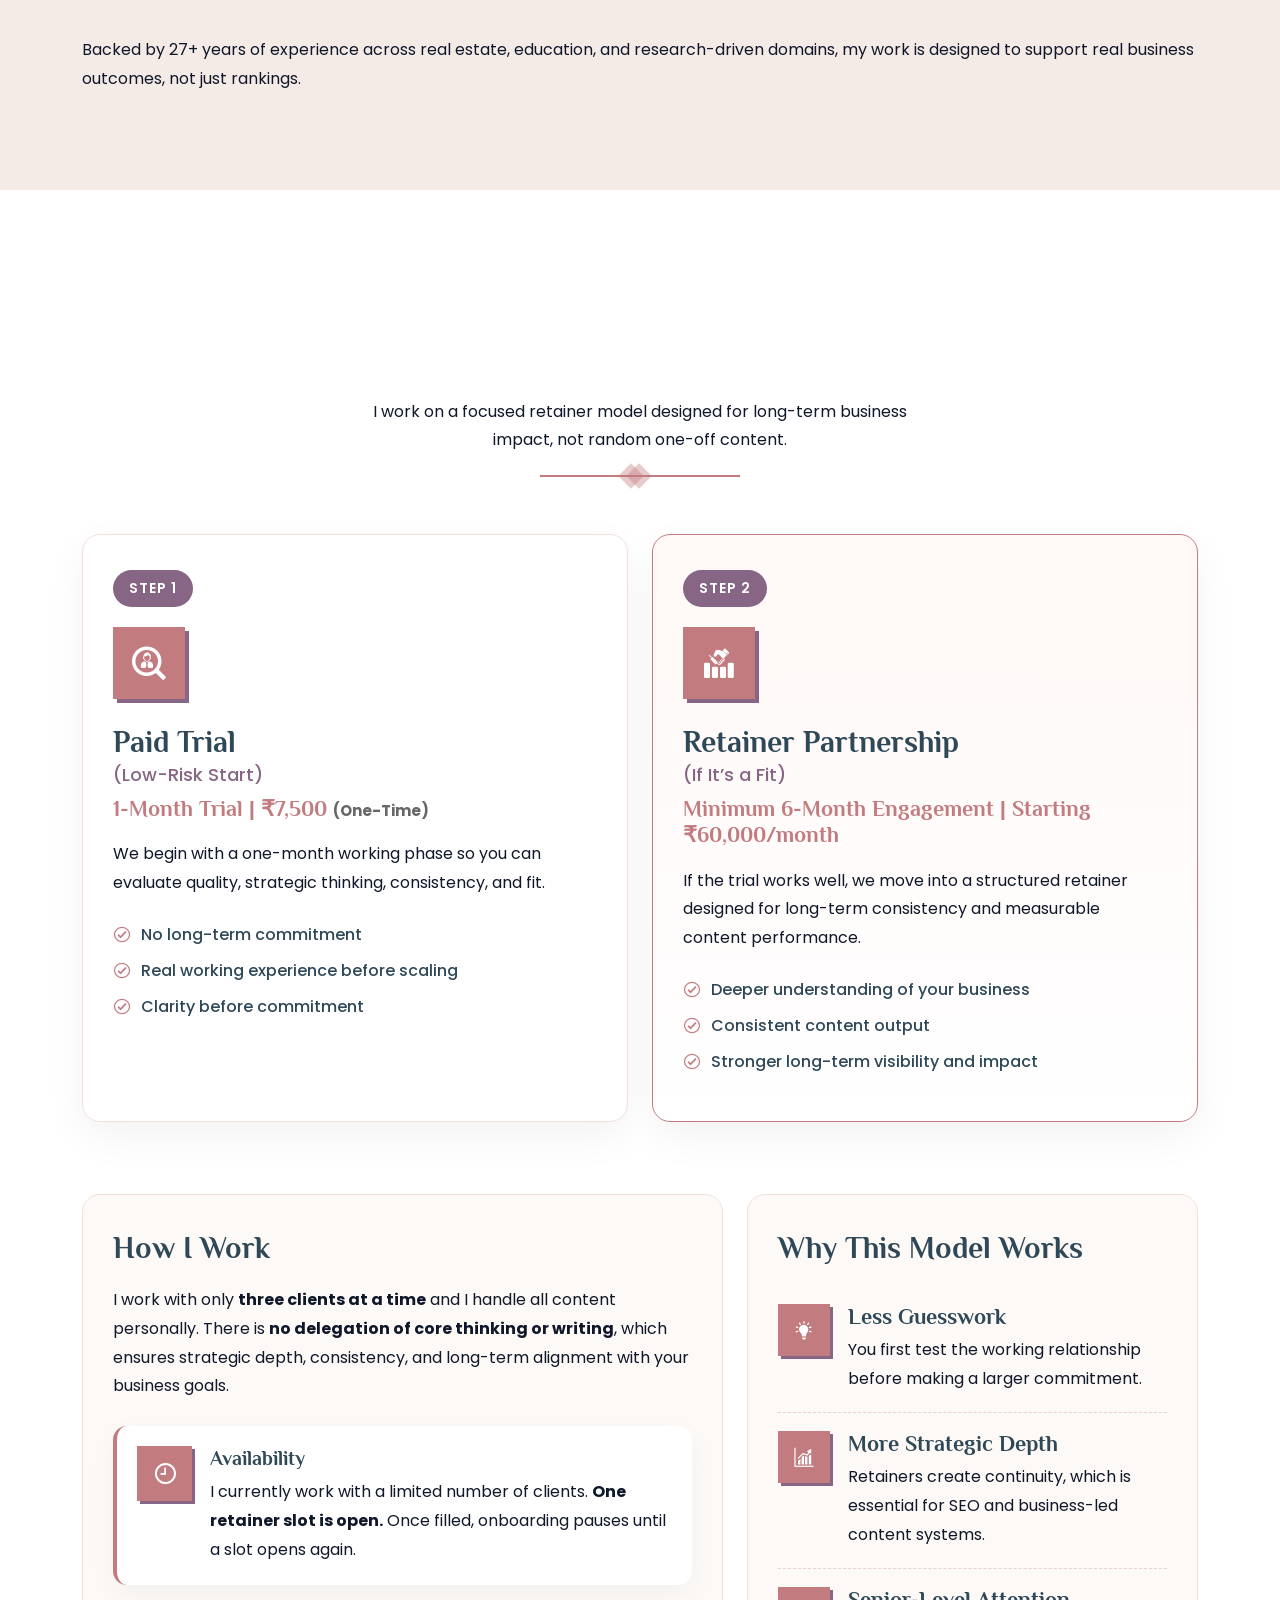
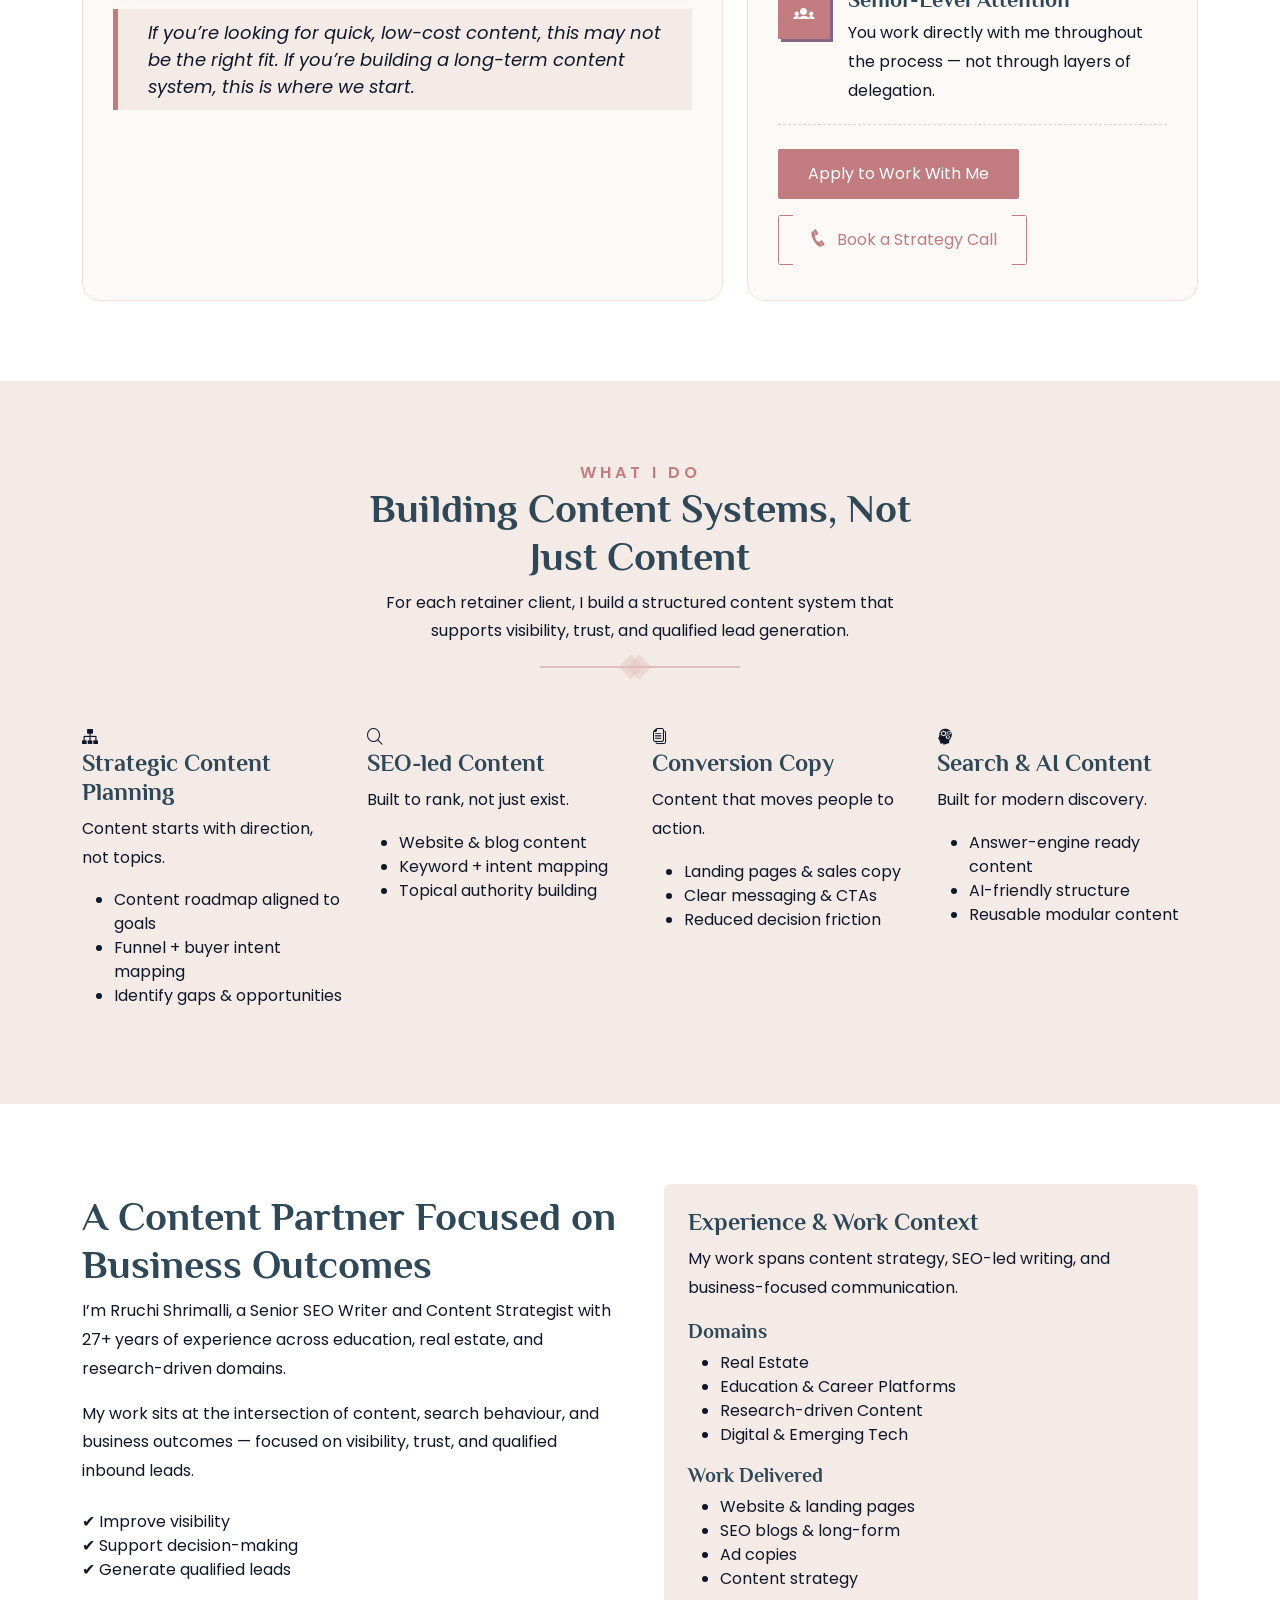
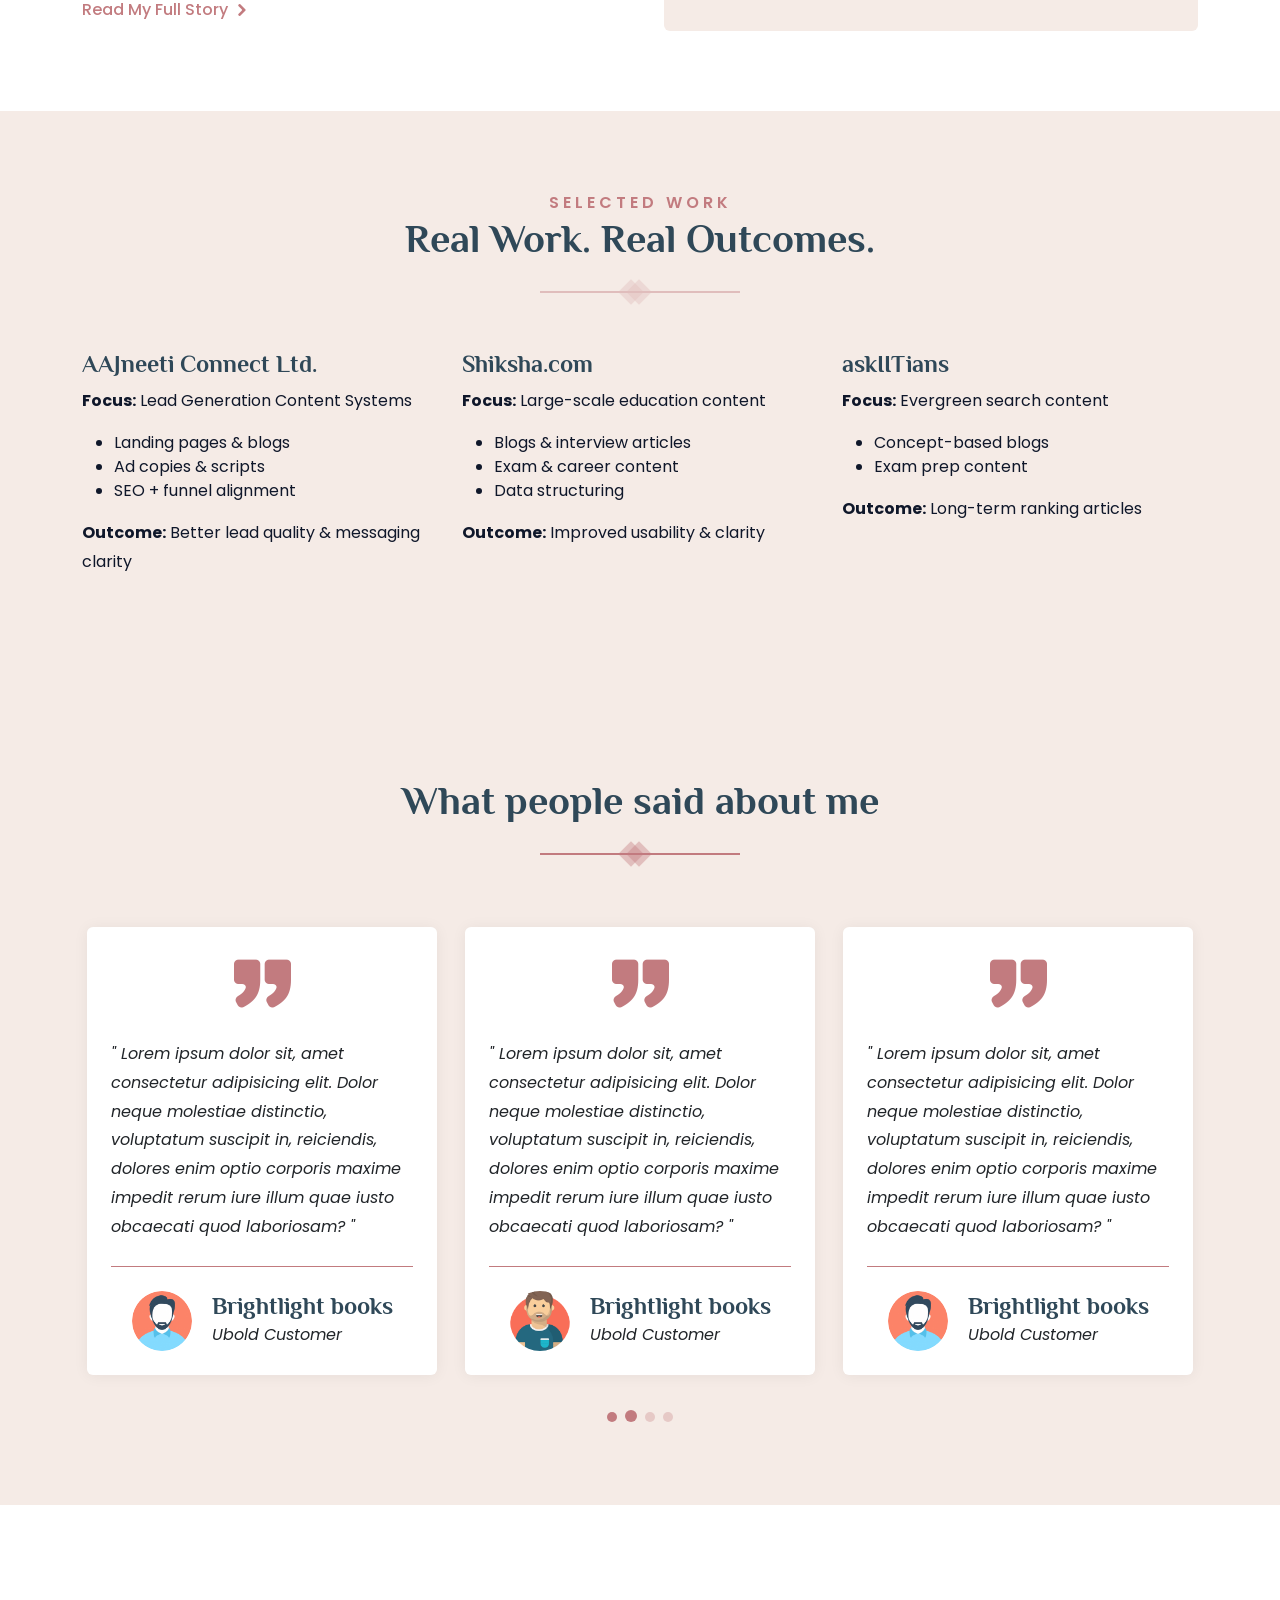
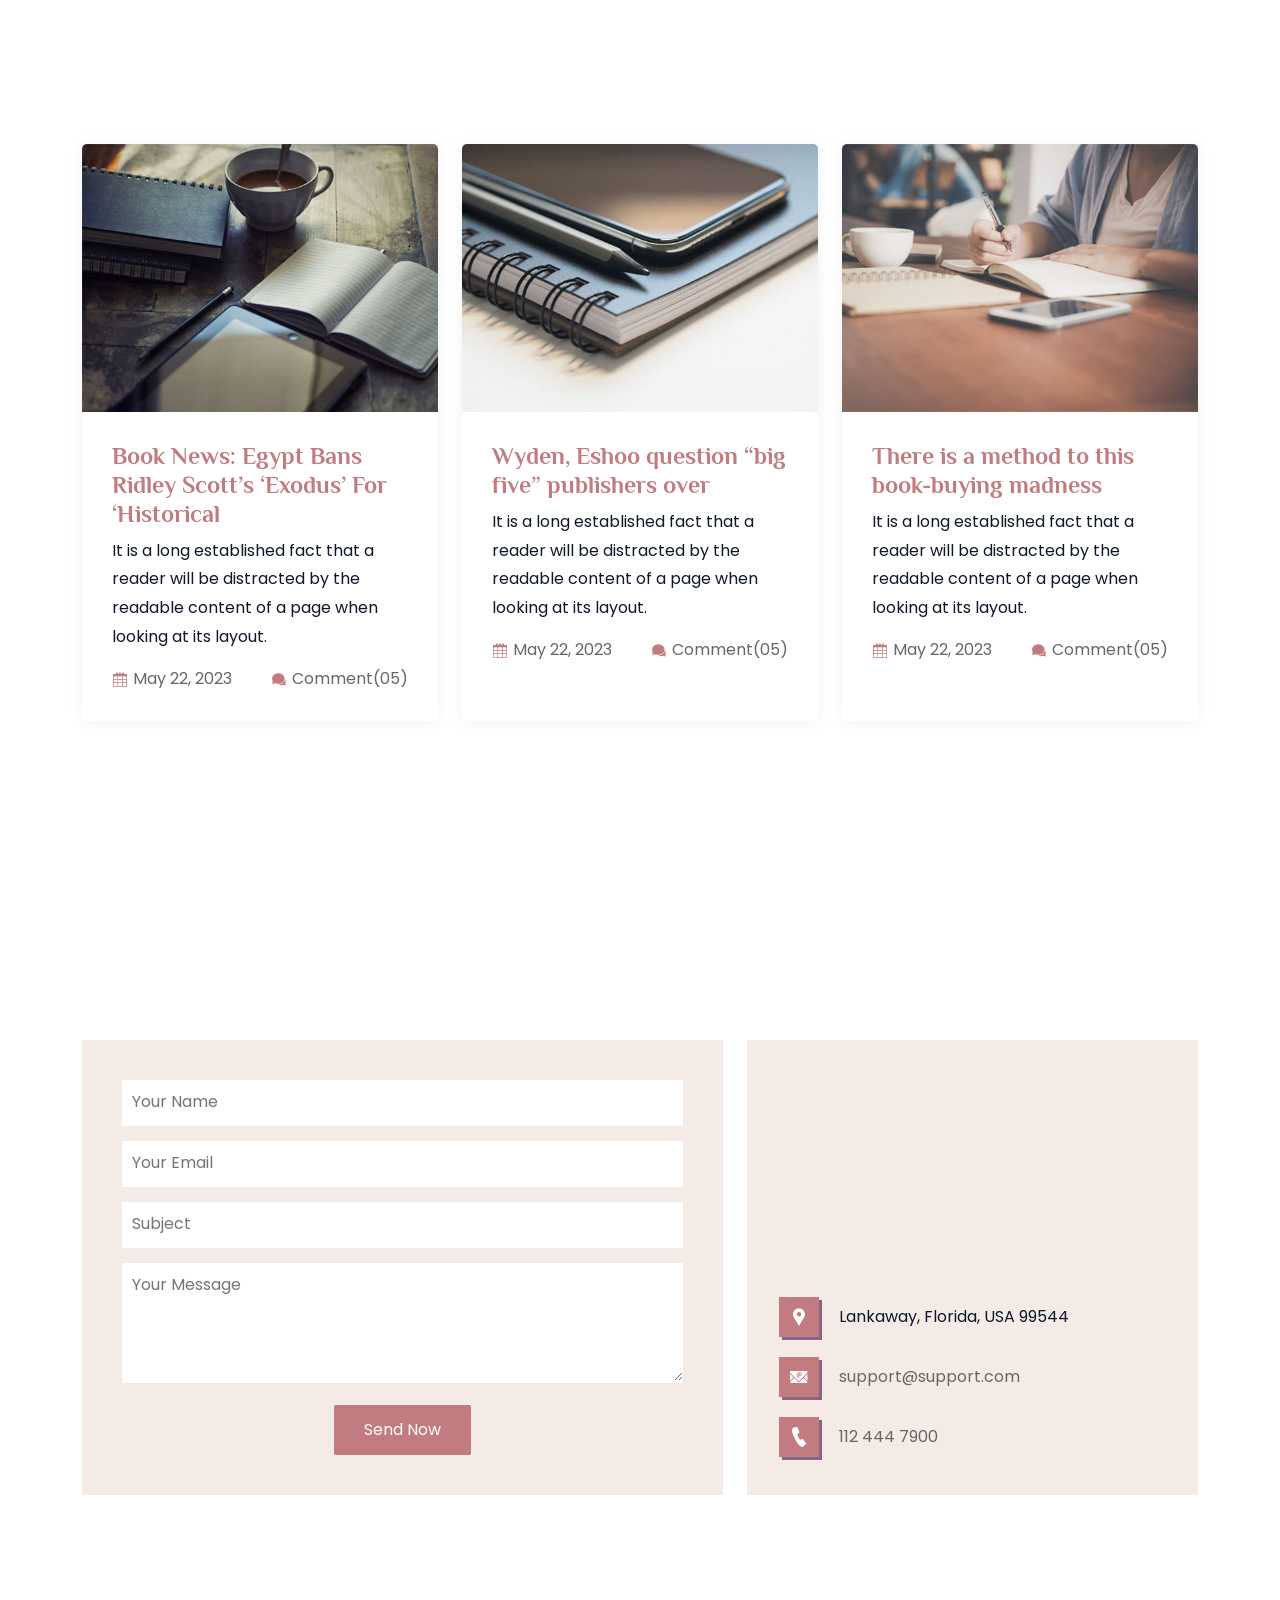
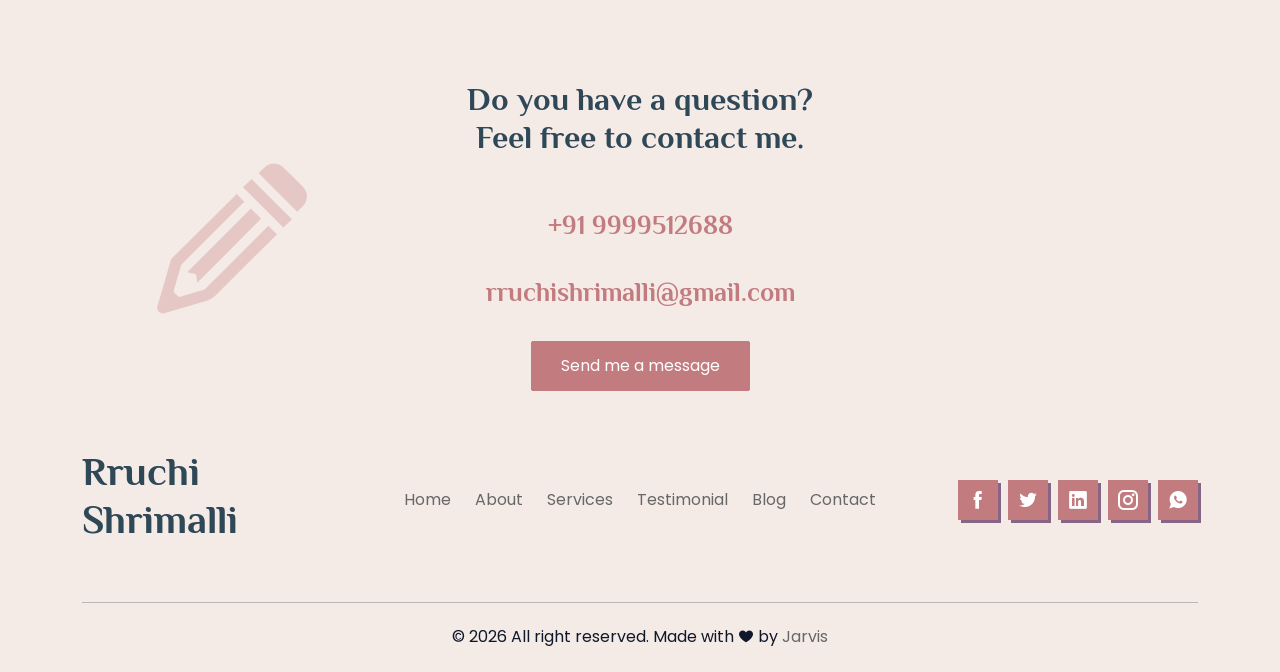
==== commit 64f76255: "updated content" ====
--- a/index.html
+++ b/index.html
@@ -115,7 +115,7 @@
                 Senior SEO Writer & Content Strategist
               </div>
               <p class="mb-5 fs-5" data-aos="fade-up" data-aos-duration="1000" data-aos-delay="850">
-                7+ Years of Experience across Real Estate, Education & Travel Content designed for Search Engines, Answer Engines, and AI-driven discovery.
+                27+ Years of Experience across Real Estate, Education & Travel Content designed for Search Engines, Answer Engines, and AI-driven discovery.
               </p>
               <div data-aos="fade-up" data-aos-duration="1000" data-aos-delay="950">
                 <a href="contact.html" class="smooth button button__primary me-3">
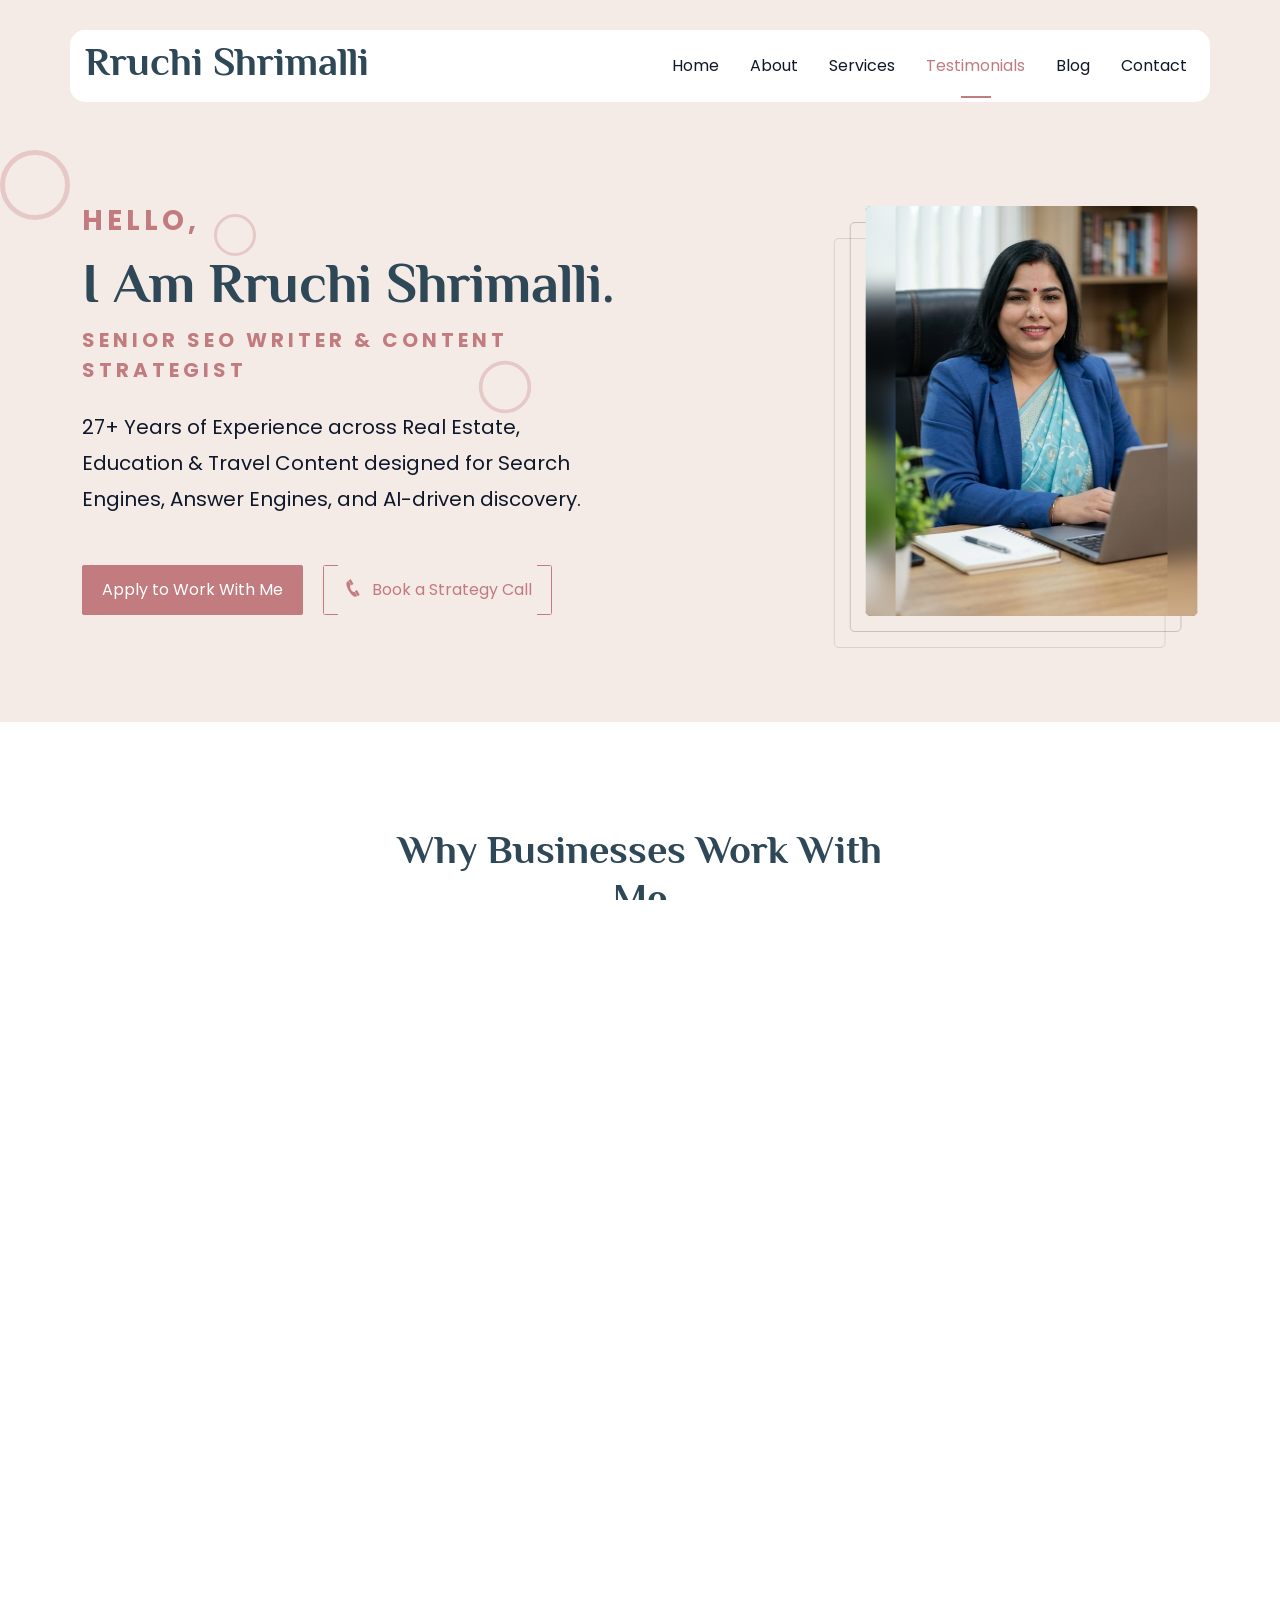
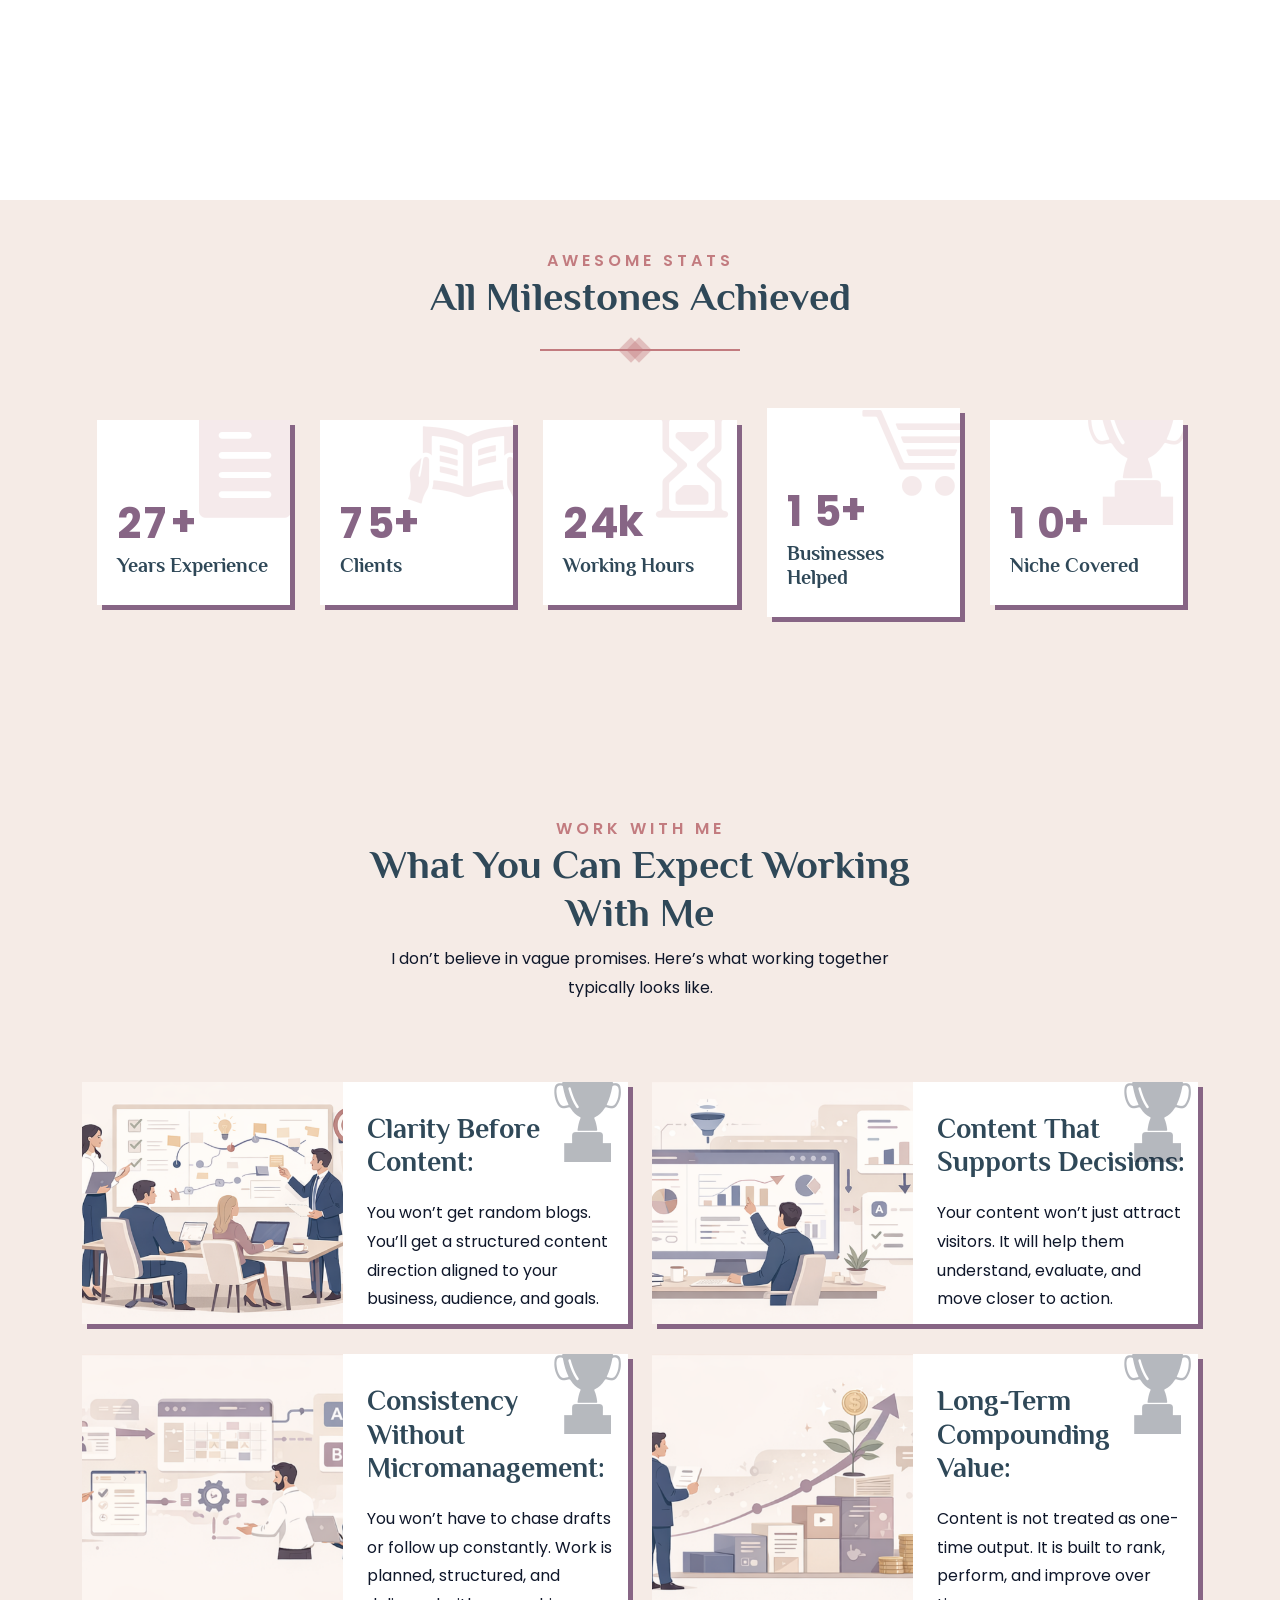
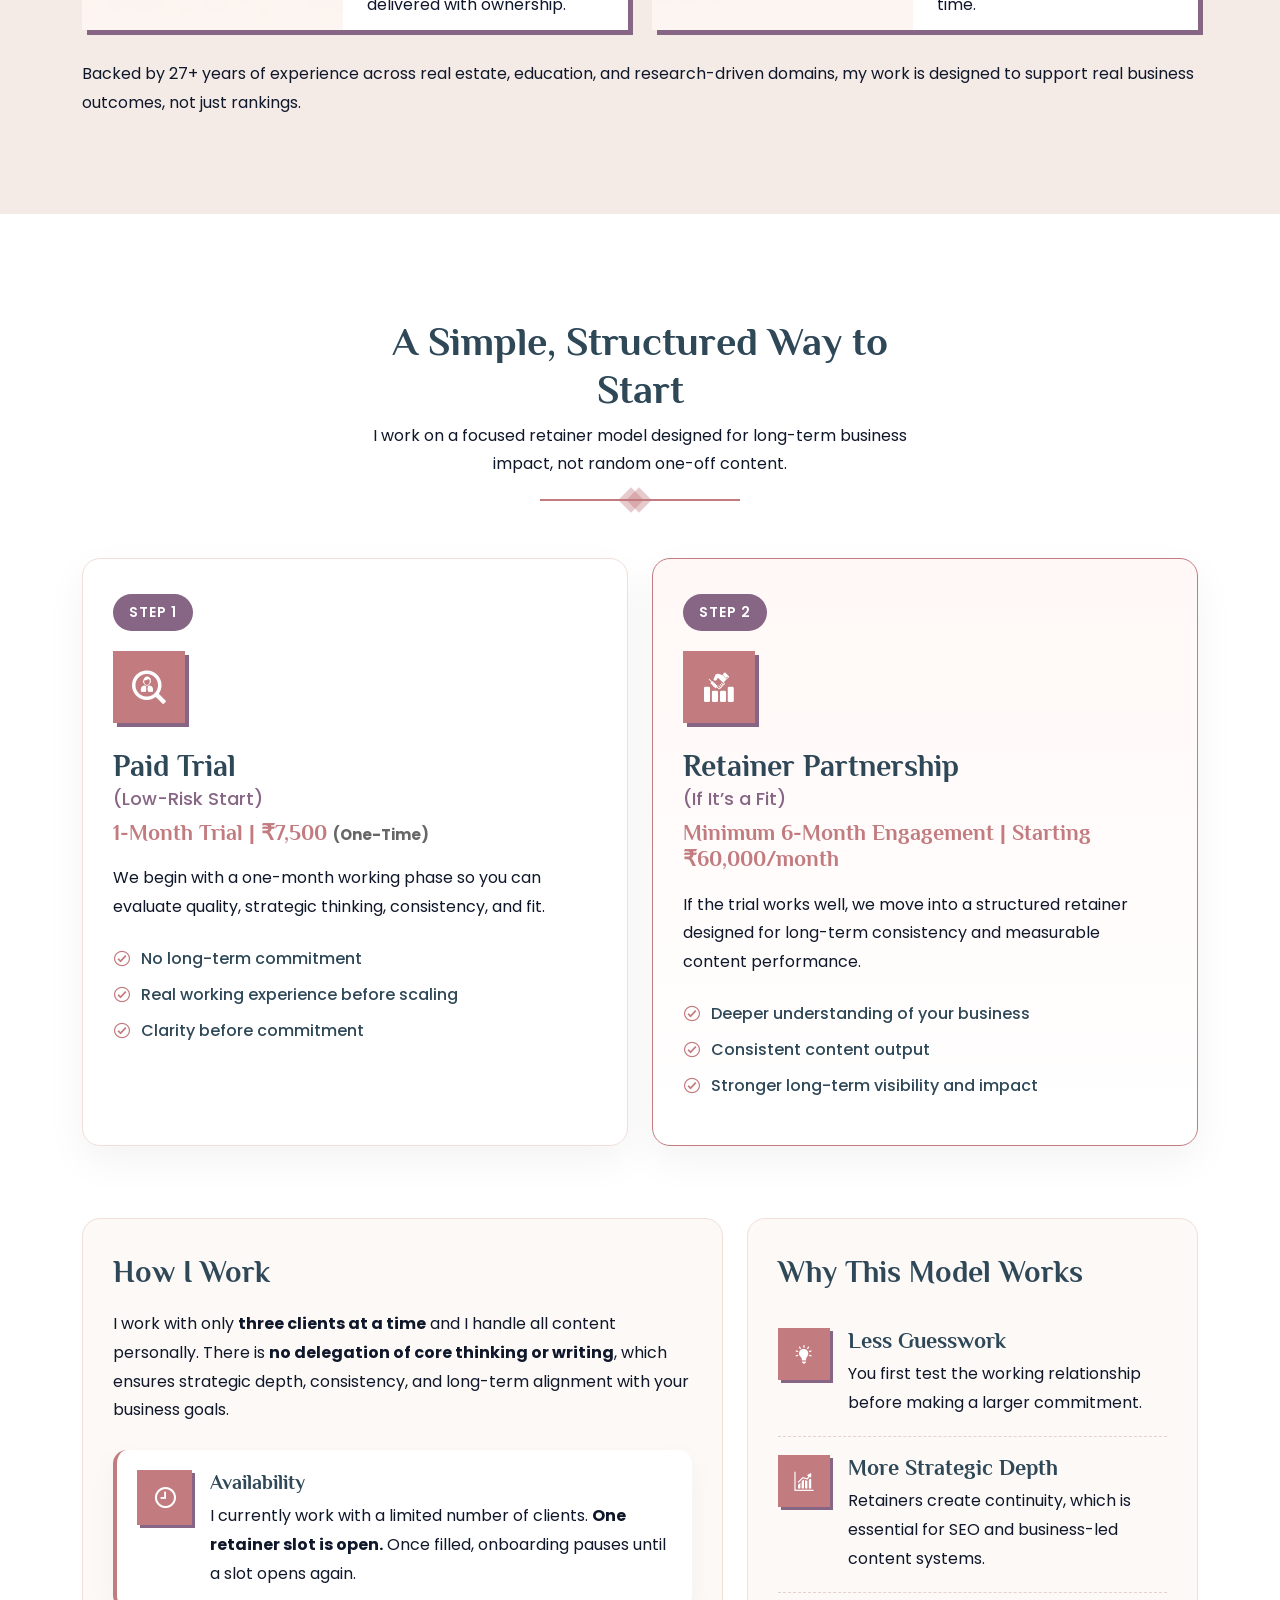
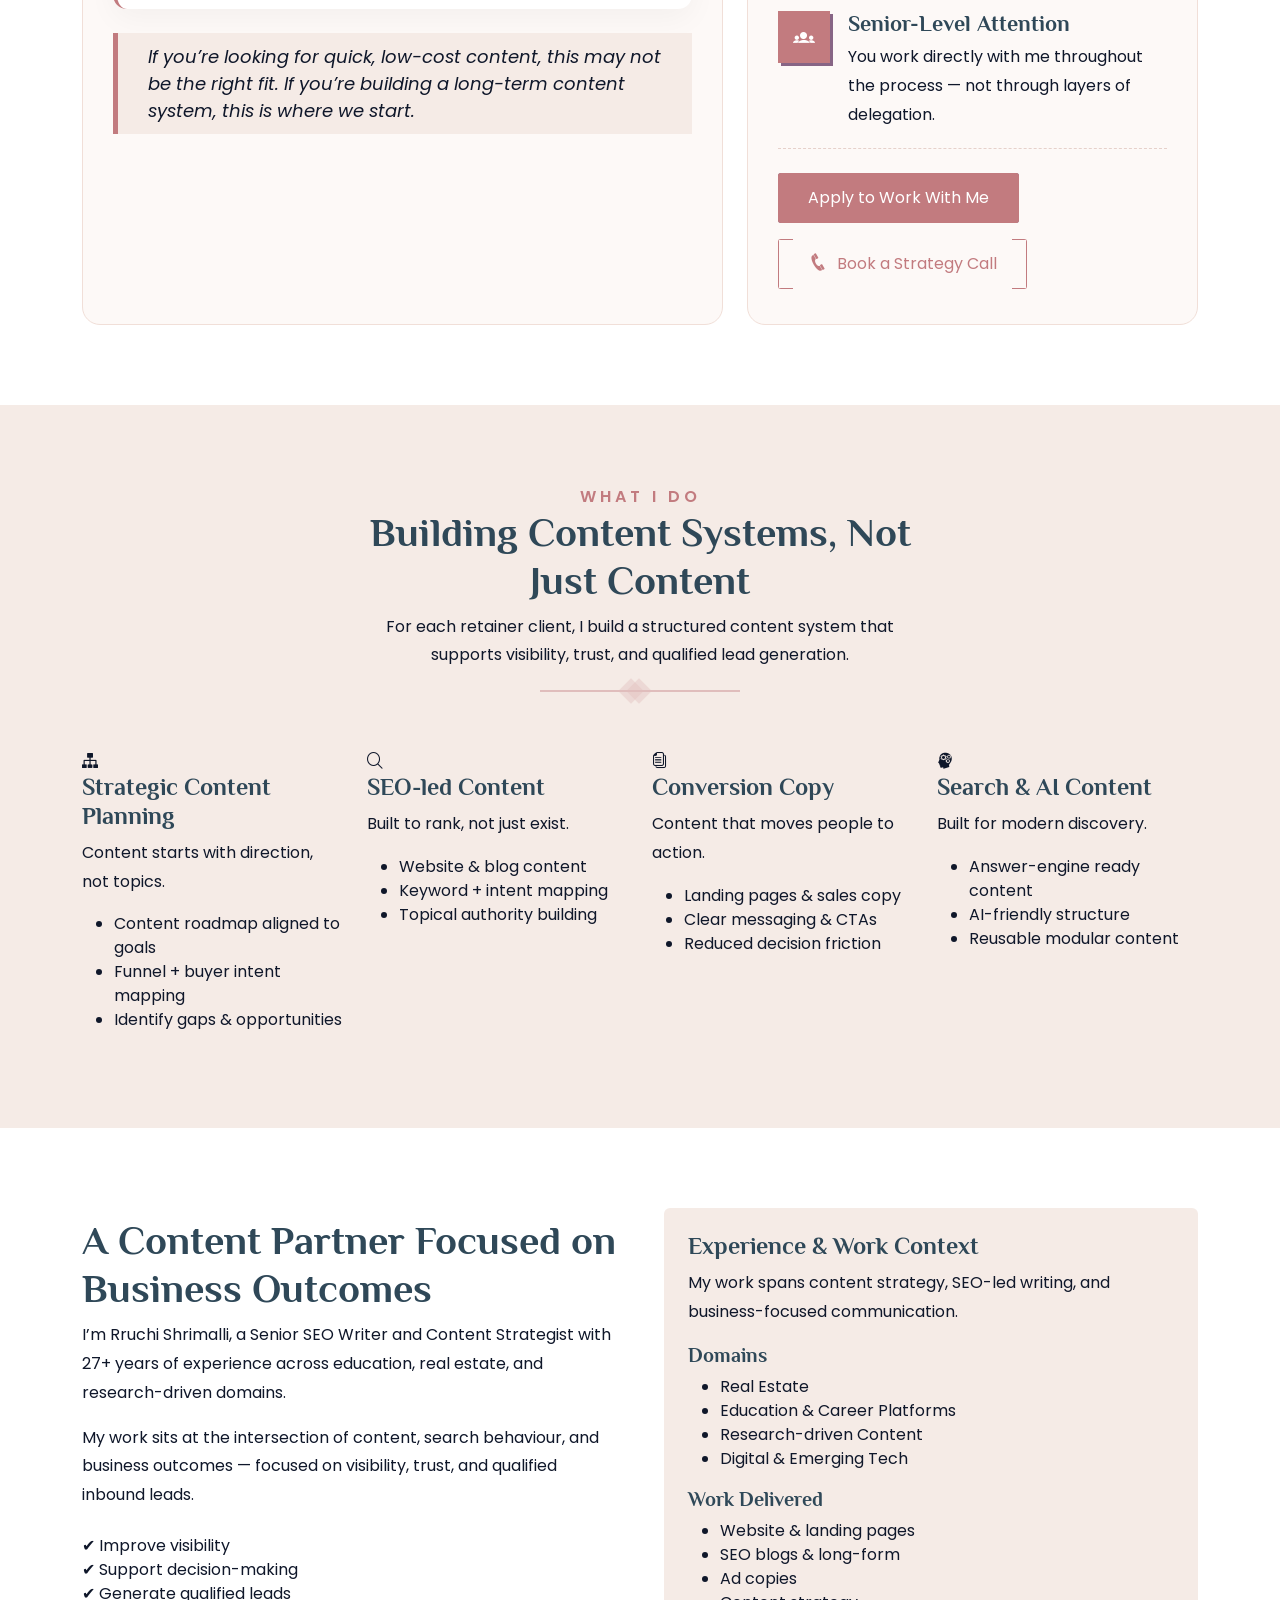
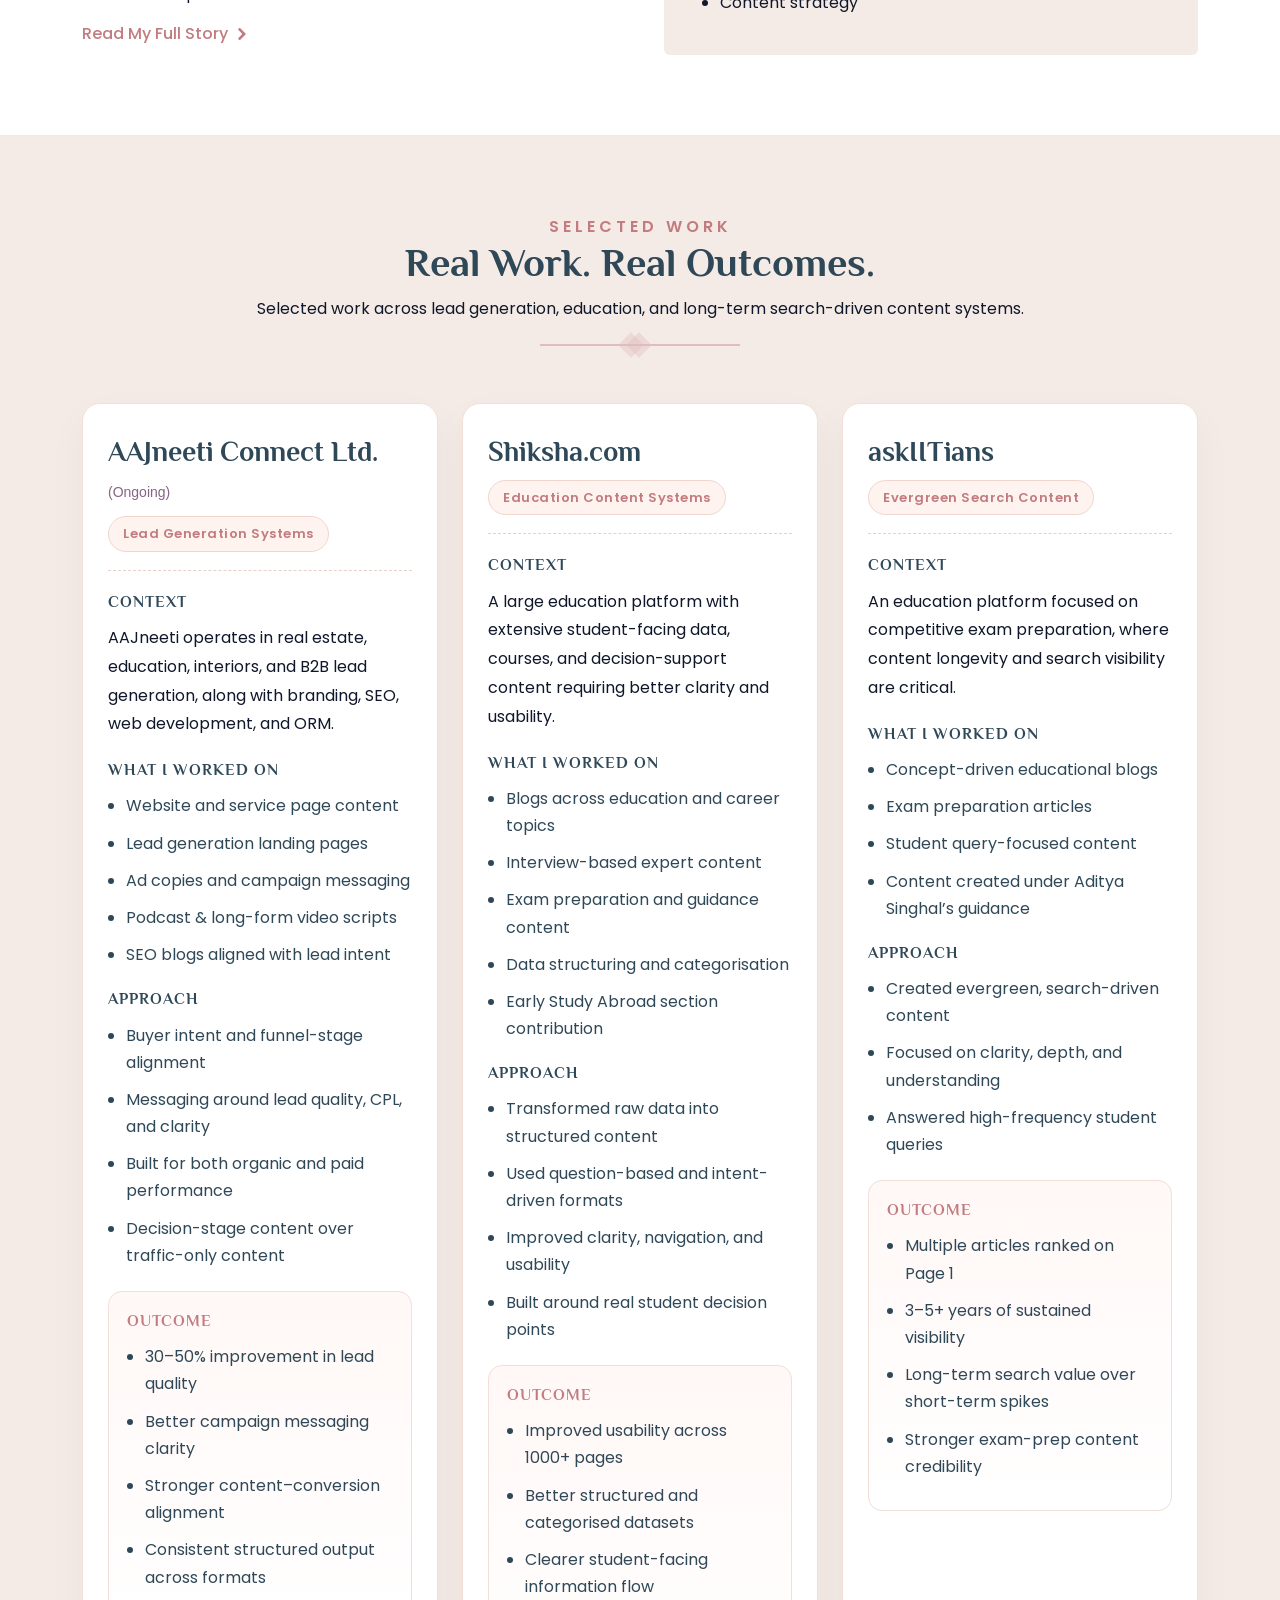
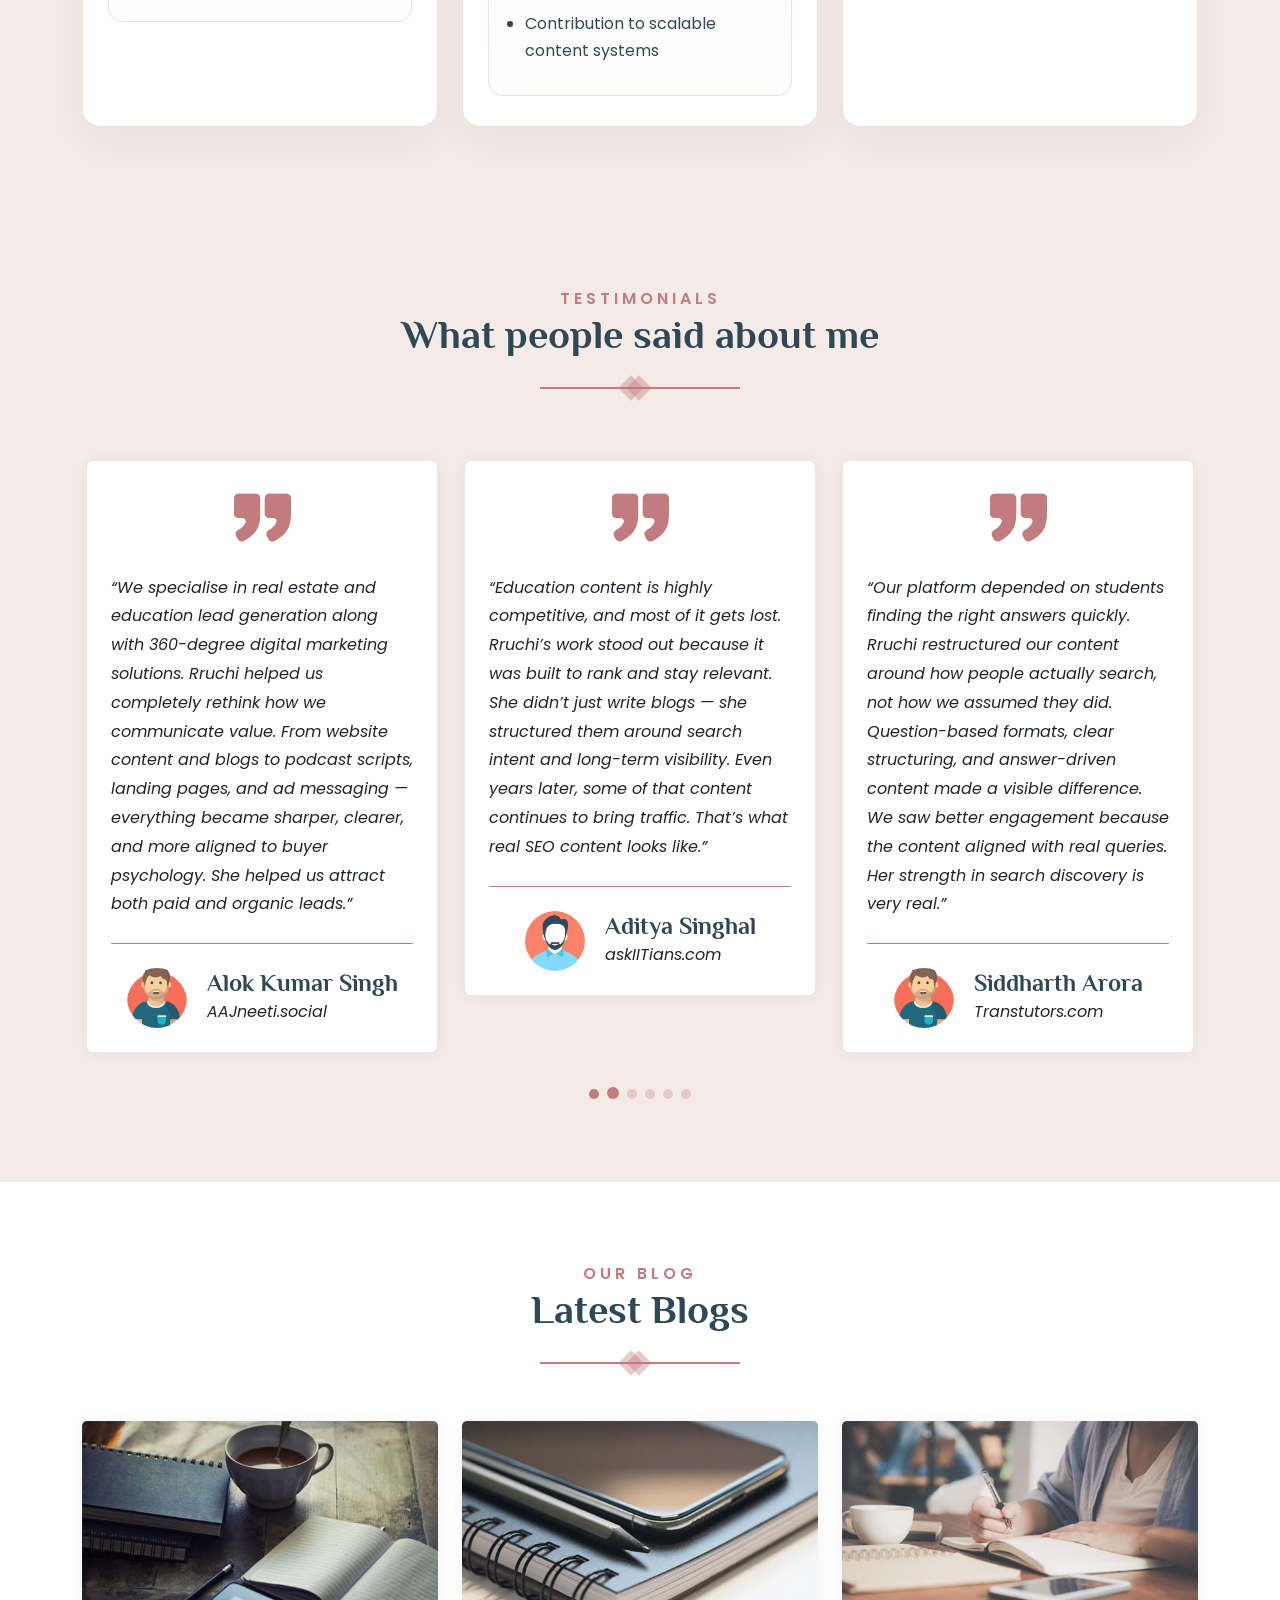
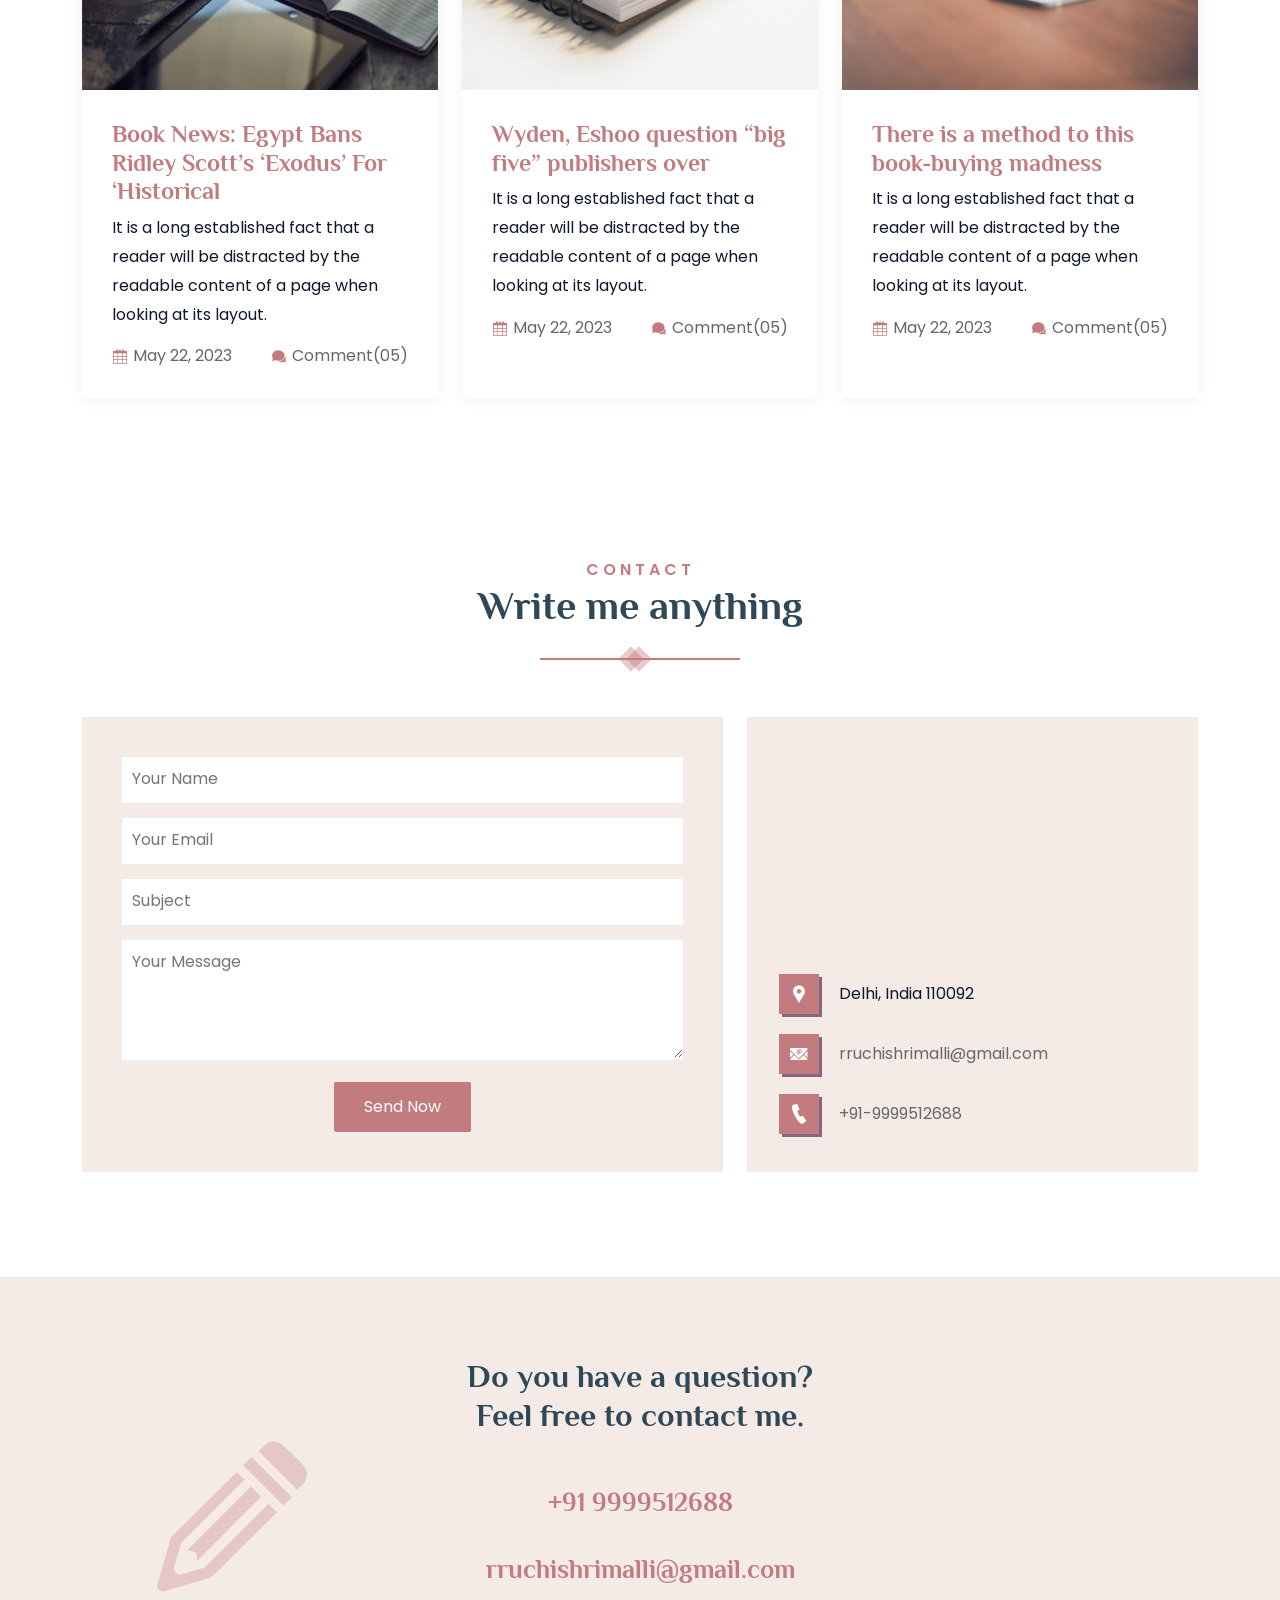
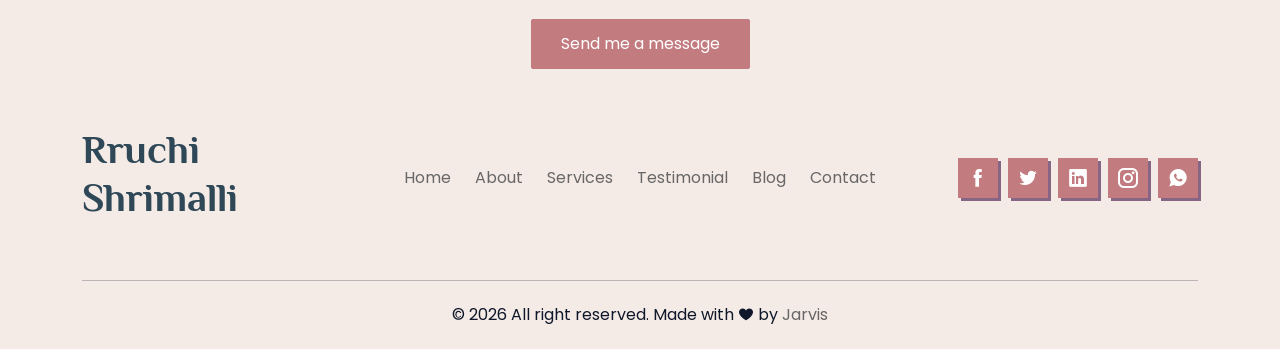
==== commit 691ca932: "updated the content as per client needs" ====
--- a/index.html
+++ b/index.html
@@ -49,46 +49,46 @@
     <!-- ========== Preloader end ========== -->
     <!-- ========== Header start ========== -->
     <header class="header">
-      <div class="container">
-        <div class="row">
-          <nav class="navbar navbar-expand-lg">
-            <a class="navbar-brand" href="index.html">
-              <!-- <h1 class="m-0">WONTED</h1> -->
-              <h1>Rruchi Shrimalli</h1>
-            </a>
-            <div class="collapse navbar-collapse" id="navbarSupportedContent">
-              <ul id="onepage-nav" class="navbar-nav menu ms-lg-auto">
-                <li class="nav-item active dropdown submenu">
-                  <a class="nav-link dropdown-toggle" href="/" role="button" data-bs-toggle="dropdown"
-                    aria-expanded="false">Home
-                  </a>
-                </li>
-                <li class="nav-item">
-                  <a class="nav-link" href="about.html">About</a>
-                </li>
-                <li class="nav-item">
-                  <a class="nav-link" href="services.html">Services</a>
-                </li>
-                <li class="nav-item">
-                  <a class="nav-link" href="testimonial.html">Testimonials</a>
-                </li>
-                <li class="nav-item dropdown submenu">
-                  <a class="nav-link scroll" href="blog.html" aria-expanded="false">Blog
-                  </a>
-                </li>
-                <li class="nav-item">
-                  <a class="nav-link" href="contact.html">Contact</a>
-                </li>
-              </ul>
-            </div>
-            <button class="navbar-toggler collapsed" type="button" data-bs-toggle="collapse"
-              data-bs-target="#navbarSupportedContent" aria-controls="navbarSupportedContent" aria-expanded="false"
-              aria-label="Toggle navigation">
-              <span></span><span></span><span></span><span></span><span></span><span></span>
-            </button>
-          </nav>
-        </div>
-      </div>
+            <div class="container">
+                <div class="row">
+                    <nav class="navbar navbar-expand-lg">
+                        <a class="navbar-brand" href="/">
+                            <!-- <h1 class="m-0">WONTED</h1> -->
+                            <h1>Rruchi Shrimalli</h1>
+                        </a>
+                        <div class="collapse navbar-collapse" id="navbarSupportedContent">
+                            <ul id="onepage-nav" class="navbar-nav menu ms-lg-auto">
+                                <li class="nav-item active dropdown submenu">
+                                    <a class="nav-link dropdown-toggle" href="/" 
+                                        aria-expanded="false">Home
+                                    </a>
+                                </li>
+                                <li class="nav-item">
+                                    <a class="nav-link" href="about.html">About</a>
+                                </li>
+                                <li class="nav-item">
+                                    <a class="nav-link" href="services.html">Services</a>
+                                </li>
+                                <li class="nav-item">
+                                    <a class="nav-link" href="#testimonial">Testimonials</a>
+                                </li>
+                                <li class="nav-item dropdown submenu">
+                                    <a class="nav-link scroll" href="blog.html" aria-expanded="false">Blog
+                                    </a>
+                                </li>
+                                <li class="nav-item">
+                                    <a class="nav-link" href="contact.html">Contact</a>
+                                </li>
+                            </ul>
+                        </div>
+                        <button class="navbar-toggler collapsed" type="button" data-bs-toggle="collapse"
+                            data-bs-target="#navbarSupportedContent" aria-controls="navbarSupportedContent"
+                            aria-expanded="false" aria-label="Toggle navigation">
+                            <span></span><span></span><span></span><span></span><span></span><span></span>
+                        </button>
+                    </nav>
+                </div>
+            </div>
     </header>
     <!-- ========== Header end ========== -->
     <!-- ========== Hero section start ========== -->
@@ -233,7 +233,7 @@
                     <i class="icofont-page"></i>
                   </div>
                   <div class="counters__stats-box__number">
-                    <span class="odometer" data-count="27"></span>
+                    <span class="odometer" data-count="27"></span>+
                   </div>
                   <h5>Years Experience</h5>
                 </div>
@@ -244,9 +244,9 @@
                     <i class="icofont-read-book"></i>
                   </div>
                   <div class="counters__stats-box__number">
-                    <span class="odometer" data-count="9999"></span>+
-                  </div>
-                  <h5>Active Readers</h5>
+                    <span class="odometer" data-count="75"></span>+
+                  </div>
+                  <h5>Clients</h5>
                 </div>
               </li>
               <li data-aos="fade-up" data-aos-duration="1000" data-aos-delay="400">
@@ -255,7 +255,7 @@
                     <i class="icofont-hour-glass"></i>
                   </div>
                   <div class="counters__stats-box__number">
-                    <span class="odometer" data-count="41"></span>k
+                    <span class="odometer" data-count="24"></span>k
                   </div>
                   <h5>Working Hours</h5>
                 </div>
@@ -266,9 +266,9 @@
                     <i class="icofont-cart-alt"></i>
                   </div>
                   <div class="counters__stats-box__number">
-                    <span class="odometer" data-count="992"></span>k
-                  </div>
-                  <h5>Total Sells</h5>
+                    <span class="odometer" data-count="15"></span>+
+                  </div>
+                  <h5>Businesses Helped</h5>
                 </div>
               </li>
               <li data-aos="fade-up" data-aos-duration="1000" data-aos-delay="600">
@@ -277,9 +277,9 @@
                     <i class="icofont-award"></i>
                   </div>
                   <div class="counters__stats-box__number">
-                    <span class="odometer" data-count="13"></span>
-                  </div>
-                  <h5>Best seller</h5>
+                    <span class="odometer" data-count="10"></span>+
+                  </div>
+                  <h5>Niche Covered</h5>
                 </div>
               </li>
             </ul>
@@ -651,46 +651,151 @@
         <div class="section-title-center text-center">
           <span>Selected Work</span>
           <h2 class="display-6">Real Work. Real Outcomes.</h2>
+          <p>Selected work across lead generation, education, and long-term search-driven content systems.</p>
           <div class="section-divider divider-traingle"></div>
         </div>
 
         <div class="row g-4">
-          
-          <div class="col-lg-4">
+
+          <!-- Case 1 -->
+          <div class="col-lg-4 col-md-6">
             <div class="case-box translateEffect1 h-100">
-              <h4>AAJneeti Connect Ltd.</h4>
-              <p><strong>Focus:</strong> Lead Generation Content Systems</p>
-              <ul>
-                <li>Landing pages & blogs</li>
-                <li>Ad copies & scripts</li>
-                <li>SEO + funnel alignment</li>
-              </ul>
-              <p><strong>Outcome:</strong> Better lead quality & messaging clarity</p>
-            </div>
-          </div>
-
-          <div class="col-lg-4">
+              <div class="case-top">
+                <h4>AAJneeti Connect Ltd. <small>(Ongoing)</small></h4>
+                <span class="case-tag">Lead Generation Systems</span>
+              </div>
+
+              <div class="case-section">
+                <h6>Context</h6>
+                <p>
+                  AAJneeti operates in real estate, education, interiors, and B2B lead generation, along with branding, SEO, web development, and ORM.
+                </p>
+              </div>
+
+              <div class="case-section">
+                <h6>What I Worked On</h6>
+                <ul>
+                  <li>Website and service page content</li>
+                  <li>Lead generation landing pages</li>
+                  <li>Ad copies and campaign messaging</li>
+                  <li>Podcast & long-form video scripts</li>
+                  <li>SEO blogs aligned with lead intent</li>
+                </ul>
+              </div>
+
+              <div class="case-section">
+                <h6>Approach</h6>
+                <ul>
+                  <li>Buyer intent and funnel-stage alignment</li>
+                  <li>Messaging around lead quality, CPL, and clarity</li>
+                  <li>Built for both organic and paid performance</li>
+                  <li>Decision-stage content over traffic-only content</li>
+                </ul>
+              </div>
+
+              <div class="case-outcome">
+                <h6>Outcome</h6>
+                <ul>
+                  <li>30–50% improvement in lead quality</li>
+                  <li>Better campaign messaging clarity</li>
+                  <li>Stronger content–conversion alignment</li>
+                  <li>Consistent structured output across formats</li>
+                </ul>
+              </div>
+            </div>
+          </div>
+
+          <!-- Case 2 -->
+          <div class="col-lg-4 col-md-6">
             <div class="case-box translateEffect1 h-100">
-              <h4>Shiksha.com</h4>
-              <p><strong>Focus:</strong> Large-scale education content</p>
-              <ul>
-                <li>Blogs & interview articles</li>
-                <li>Exam & career content</li>
-                <li>Data structuring</li>
-              </ul>
-              <p><strong>Outcome:</strong> Improved usability & clarity</p>
-            </div>
-          </div>
-
-          <div class="col-lg-4">
+              <div class="case-top">
+                <h4>Shiksha.com</h4>
+                <span class="case-tag">Education Content Systems</span>
+              </div>
+
+              <div class="case-section">
+                <h6>Context</h6>
+                <p>
+                  A large education platform with extensive student-facing data, courses, and decision-support content requiring better clarity and usability.
+                </p>
+              </div>
+
+              <div class="case-section">
+                <h6>What I Worked On</h6>
+                <ul>
+                  <li>Blogs across education and career topics</li>
+                  <li>Interview-based expert content</li>
+                  <li>Exam preparation and guidance content</li>
+                  <li>Data structuring and categorisation</li>
+                  <li>Early Study Abroad section contribution</li>
+                </ul>
+              </div>
+
+              <div class="case-section">
+                <h6>Approach</h6>
+                <ul>
+                  <li>Transformed raw data into structured content</li>
+                  <li>Used question-based and intent-driven formats</li>
+                  <li>Improved clarity, navigation, and usability</li>
+                  <li>Built around real student decision points</li>
+                </ul>
+              </div>
+
+              <div class="case-outcome">
+                <h6>Outcome</h6>
+                <ul>
+                  <li>Improved usability across 1000+ pages</li>
+                  <li>Better structured and categorised datasets</li>
+                  <li>Clearer student-facing information flow</li>
+                  <li>Contribution to scalable content systems</li>
+                </ul>
+              </div>
+            </div>
+          </div>
+
+          <!-- Case 3 -->
+          <div class="col-lg-4 col-md-12">
             <div class="case-box translateEffect1 h-100">
-              <h4>askIITians</h4>
-              <p><strong>Focus:</strong> Evergreen search content</p>
-              <ul>
-                <li>Concept-based blogs</li>
-                <li>Exam prep content</li>
-              </ul>
-              <p><strong>Outcome:</strong> Long-term ranking articles</p>
+              <div class="case-top">
+                <h4>askIITians</h4>
+                <span class="case-tag">Evergreen Search Content</span>
+              </div>
+
+              <div class="case-section">
+                <h6>Context</h6>
+                <p>
+                  An education platform focused on competitive exam preparation, where content longevity and search visibility are critical.
+                </p>
+              </div>
+
+              <div class="case-section">
+                <h6>What I Worked On</h6>
+                <ul>
+                  <li>Concept-driven educational blogs</li>
+                  <li>Exam preparation articles</li>
+                  <li>Student query-focused content</li>
+                  <li>Content created under Aditya Singhal’s guidance</li>
+                </ul>
+              </div>
+
+              <div class="case-section">
+                <h6>Approach</h6>
+                <ul>
+                  <li>Created evergreen, search-driven content</li>
+                  <li>Focused on clarity, depth, and understanding</li>
+                  <li>Answered high-frequency student queries</li>
+                </ul>
+              </div>
+
+              <div class="case-outcome">
+                <h6>Outcome</h6>
+                <ul>
+                  <li>Multiple articles ranked on Page 1</li>
+                  <li>3–5+ years of sustained visibility</li>
+                  <li>Long-term search value over short-term spikes</li>
+                  <li>Stronger exam-prep content credibility</li>
+                </ul>
+              </div>
             </div>
           </div>
 
@@ -718,6 +823,7 @@
           <div class="col-12">
             <div class="clients-slider">
               <div class="swiper-wrapper">
+                <!-- Testimonial 1 -->
                 <div class="swiper-slide p-5px-lr" data-aos="fade-up" data-aos-duration="1000" data-aos-delay="200">
                   <div class="testi-card card h-100 translateEffect1">
                     <div class="card-body p-4">
@@ -725,24 +831,45 @@
                         <i class="icofont-quote-right"></i>
                       </div>
                       <p class="my-4">
-                        " Lorem ipsum dolor sit, amet consectetur adipisicing
-                        elit. Dolor neque molestiae distinctio, voluptatum
-                        suscipit in, reiciendis, dolores enim optio corporis
-                        maxime impedit rerum iure illum quae iusto obcaecati
-                        quod laboriosam? "
+                        “As former EVP at Info Edge, I oversaw Shiksha.com as a one-stop higher education platform. Rruchi helped refine our digital strategy and user experience. She contributed to simplifying our database and creating student-focused content across categories. Her insights supported stronger engagement, better conversions, and a more intuitive student journey.”
                       </p>
                       <div class="testi-card__user-info pt-4">
                         <div class="testimonial__user-info__image">
-                          <img src="assets/images/user-2.png" alt="User Image" />
+                          <img src="assets/images/user-1.png" alt="Prakash Sangam" />
                         </div>
                         <div class="testimonial__user-info__content">
-                          <h4 class="mb-0">Brightlight books</h4>
-                          <p class="mb-0">Ubold Customer</p>
+                          <h4 class="mb-0">Prakash Sangam</h4>
+                          <p class="mb-0">Shiksha.com</p>
                         </div>
                       </div>
                     </div>
                   </div>
                 </div>
+
+                <!-- Testimonial 2 -->
+                <div class="swiper-slide p-5px-lr" data-aos="fade-up" data-aos-duration="1000" data-aos-delay="250">
+                  <div class="testi-card card h-100 translateEffect1">
+                    <div class="card-body p-4">
+                      <div class="testi-card__quotation">
+                        <i class="icofont-quote-right"></i>
+                      </div>
+                      <p class="my-4">
+                        “We specialise in real estate and education lead generation along with 360-degree digital marketing solutions. Rruchi helped us completely rethink how we communicate value. From website content and blogs to podcast scripts, landing pages, and ad messaging — everything became sharper, clearer, and more aligned to buyer psychology. She helped us attract both paid and organic leads.”
+                      </p>
+                      <div class="testi-card__user-info pt-4">
+                        <div class="testimonial__user-info__image">
+                          <img src="assets/images/user-2.png" alt="Alok Kumar Singh" />
+                        </div>
+                        <div class="testimonial__user-info__content">
+                          <h4 class="mb-0">Alok Kumar Singh</h4>
+                          <p class="mb-0">AAJneeti.social</p>
+                        </div>
+                      </div>
+                    </div>
+                  </div>
+                </div>
+
+                <!-- Testimonial 3 -->
                 <div class="swiper-slide p-5px-lr" data-aos="fade-up" data-aos-duration="1000" data-aos-delay="300">
                   <div class="testi-card card h-100 translateEffect1">
                     <div class="card-body p-4">
@@ -750,24 +877,45 @@
                         <i class="icofont-quote-right"></i>
                       </div>
                       <p class="my-4">
-                        " Lorem ipsum dolor sit, amet consectetur adipisicing
-                        elit. Dolor neque molestiae distinctio, voluptatum
-                        suscipit in, reiciendis, dolores enim optio corporis
-                        maxime impedit rerum iure illum quae iusto obcaecati
-                        quod laboriosam? "
+                        “Education content is highly competitive, and most of it gets lost. Rruchi’s work stood out because it was built to rank and stay relevant. She didn’t just write blogs — she structured them around search intent and long-term visibility. Even years later, some of that content continues to bring traffic. That’s what real SEO content looks like.”
                       </p>
                       <div class="testi-card__user-info pt-4">
                         <div class="testimonial__user-info__image">
-                          <img src="assets/images/user-1.png" alt="User Image" />
+                          <img src="assets/images/user-1.png" alt="Aditya Singhal" />
                         </div>
                         <div class="testimonial__user-info__content">
-                          <h4 class="mb-0">Brightlight books</h4>
-                          <p class="mb-0">Ubold Customer</p>
+                          <h4 class="mb-0">Aditya Singhal</h4>
+                          <p class="mb-0">askIITians.com</p>
                         </div>
                       </div>
                     </div>
                   </div>
                 </div>
+
+                <!-- Testimonial 4 -->
+                <div class="swiper-slide p-5px-lr" data-aos="fade-up" data-aos-duration="1000" data-aos-delay="350">
+                  <div class="testi-card card h-100 translateEffect1">
+                    <div class="card-body p-4">
+                      <div class="testi-card__quotation">
+                        <i class="icofont-quote-right"></i>
+                      </div>
+                      <p class="my-4">
+                        “Our platform depended on students finding the right answers quickly. Rruchi restructured our content around how people actually search, not how we assumed they did. Question-based formats, clear structuring, and answer-driven content made a visible difference. We saw better engagement because the content aligned with real queries. Her strength in search discovery is very real.”
+                      </p>
+                      <div class="testi-card__user-info pt-4">
+                        <div class="testimonial__user-info__image">
+                          <img src="assets/images/user-2.png" alt="Siddharth Arora" />
+                        </div>
+                        <div class="testimonial__user-info__content">
+                          <h4 class="mb-0">Siddharth Arora</h4>
+                          <p class="mb-0">Transtutors.com</p>
+                        </div>
+                      </div>
+                    </div>
+                  </div>
+                </div>
+
+                <!-- Testimonial 5 -->
                 <div class="swiper-slide p-5px-lr" data-aos="fade-up" data-aos-duration="1000" data-aos-delay="400">
                   <div class="testi-card card h-100 translateEffect1">
                     <div class="card-body p-4">
@@ -775,45 +923,38 @@
                         <i class="icofont-quote-right"></i>
                       </div>
                       <p class="my-4">
-                        " Lorem ipsum dolor sit, amet consectetur adipisicing
-                        elit. Dolor neque molestiae distinctio, voluptatum
-                        suscipit in, reiciendis, dolores enim optio corporis
-                        maxime impedit rerum iure illum quae iusto obcaecati
-                        quod laboriosam? "
+                        “As a digital agency, we were producing content, but it wasn’t connected. Rruchi helped us build a proper content system. Strategy, SEO, messaging — everything started working together instead of in silos. She also collaborated smoothly with our internal team, which made execution easier. The biggest shift was moving from random output to structured, goal-driven content.”
                       </p>
                       <div class="testi-card__user-info pt-4">
                         <div class="testimonial__user-info__image">
-                          <img src="assets/images/user-2.png" alt="User Image" />
+                          <img src="assets/images/user-1.png" alt="Bhupendra Kandpal" />
                         </div>
                         <div class="testimonial__user-info__content">
-                          <h4 class="mb-0">Brightlight books</h4>
-                          <p class="mb-0">Ubold Customer</p>
+                          <h4 class="mb-0">Bhupendra Kandpal</h4>
+                          <p class="mb-0">Think Studio Technologies</p>
                         </div>
                       </div>
                     </div>
                   </div>
                 </div>
-                <div class="swiper-slide p-5px-lr">
-                  <div class="testi-card card h-100 translateEffect1" data-aos="fade-up" data-aos-duration="1000"
-                    data-aos-delay="500">
+
+                <!-- Testimonial 6 -->
+                <div class="swiper-slide p-5px-lr" data-aos="fade-up" data-aos-duration="1000" data-aos-delay="450">
+                  <div class="testi-card card h-100 translateEffect1">
                     <div class="card-body p-4">
                       <div class="testi-card__quotation">
                         <i class="icofont-quote-right"></i>
                       </div>
                       <p class="my-4">
-                        " Lorem ipsum dolor sit, amet consectetur adipisicing
-                        elit. Dolor neque molestiae distinctio, voluptatum
-                        suscipit in, reiciendis, dolores enim optio corporis
-                        maxime impedit rerum iure illum quae iusto obcaecati
-                        quod laboriosam? "
+                        “In a fintech-driven environment, content has to work beyond traditional search. Rruchi brought a different approach by structuring content for AI and answer engines as well. Modular formats, entity-based structuring, and clarity in information flow made our content more future-ready. It wasn’t just about visibility — it was about how content gets discovered today.”
                       </p>
                       <div class="testi-card__user-info pt-4">
                         <div class="testimonial__user-info__image">
-                          <img src="assets/images/user-1.png" alt="User Image" />
+                          <img src="assets/images/user-2.png" alt="Abhishek Prasad" />
                         </div>
                         <div class="testimonial__user-info__content">
-                          <h4 class="mb-0">Brightlight books</h4>
-                          <p class="mb-0">Ubold Customer</p>
+                          <h4 class="mb-0">Abhishek Prasad</h4>
+                          <p class="mb-0">Religare Technova</p>
                         </div>
                       </div>
                     </div>
@@ -1005,16 +1146,15 @@
               </div>
               <ul class="contactv4__content">
                 <li>
-                  <i class="icofont-google-map"></i> Lankaway, Florida, USA
-                  99544
+                  <i class="icofont-google-map"></i> Delhi, India 110092
                 </li>
                 <li>
                   <i class="icofont-email"></i>
-                  <a href="#">support@support.com</a>
+                  <a href="mailto:rruchishrimalli@gmail.com">rruchishrimalli@gmail.com</a>
                 </li>
                 <li>
                   <i class="icofont-ui-call"></i>
-                  <a href="tel:1124447900">112 444 7900</a>
+                  <a href="tel:9999512688">+91-9999512688</a>
                 </li>
               </ul>
             </div>
@@ -1054,7 +1194,7 @@
           <div class="row">
             <div class="col-lg-3 d-flex justify-content-center align-items-center mb-3 mb-lg-0 justify-content-lg-start"
               data-aos="fade-up" data-aos-duration="1000" data-aos-delay="150">
-              <a href="index.html">
+              <a href="/">
                 <h1>Rruchi Shrimalli</h1>
               </a>
             </div>
--- a/assets/css/style.css
+++ b/assets/css/style.css
@@ -4879,4 +4879,119 @@
   .divider-traingle {
     width: 140px;
   }
+}
+
+/* ==========================
+   Case Studies Improved Design
+========================== */
+.case-box {
+  background: #ffffff;
+  border: 1px solid #f1dfd8;
+  border-radius: 18px;
+  padding: 30px 25px;
+  box-shadow: 0 15px 40px rgba(1, 6, 33, 0.04);
+  height: 100%;
+}
+
+.case-top {
+  margin-bottom: 22px;
+  padding-bottom: 18px;
+  border-bottom: 1px dashed #e5d0ca;
+}
+
+.case-top h4 {
+  margin-bottom: 10px;
+  font-size: 28px;
+  line-height: 1.3;
+}
+
+.case-top h4 small {
+  font-size: 14px;
+  color: #876585;
+  font-weight: 500;
+}
+
+.case-tag {
+  display: inline-block;
+  background: #fff3ef;
+  color: #c27b7f;
+  border: 1px solid #f1d6ce;
+  padding: 7px 14px;
+  border-radius: 30px;
+  font-size: 13px;
+  font-weight: 600;
+  letter-spacing: 0.5px;
+}
+
+.case-section {
+  margin-bottom: 22px;
+}
+
+.case-section h6,
+.case-outcome h6 {
+  font-size: 16px;
+  font-weight: 700;
+  color: #2f4858;
+  margin-bottom: 12px;
+  text-transform: uppercase;
+  letter-spacing: 1px;
+}
+
+.case-section p {
+  margin-bottom: 0;
+  line-height: 1.8;
+}
+
+.case-box ul {
+  padding-left: 18px;
+  margin-bottom: 0;
+}
+
+.case-box ul li {
+  margin-bottom: 10px;
+  line-height: 1.7;
+  color: #2f4858;
+}
+
+.case-outcome {
+  background: linear-gradient(180deg, #fff8f6 0%, #ffffff 100%);
+  border: 1px solid #f1dfd8;
+  border-radius: 14px;
+  padding: 20px 18px;
+  margin-top: 10px;
+}
+
+.case-outcome h6 {
+  color: #c27b7f;
+}
+
+@media (max-width: 991px) {
+  .case-box {
+    padding: 26px 20px;
+  }
+
+  .case-top h4 {
+    font-size: 24px;
+  }
+}
+
+@media (max-width: 767px) {
+  .case-box {
+    padding: 22px 18px;
+  }
+
+  .case-top h4 {
+    font-size: 22px;
+  }
+
+  .case-section h6,
+  .case-outcome h6 {
+    font-size: 15px;
+  }
+
+  .case-box ul li,
+  .case-section p {
+    font-size: 15px;
+    line-height: 1.7;
+  }
 }
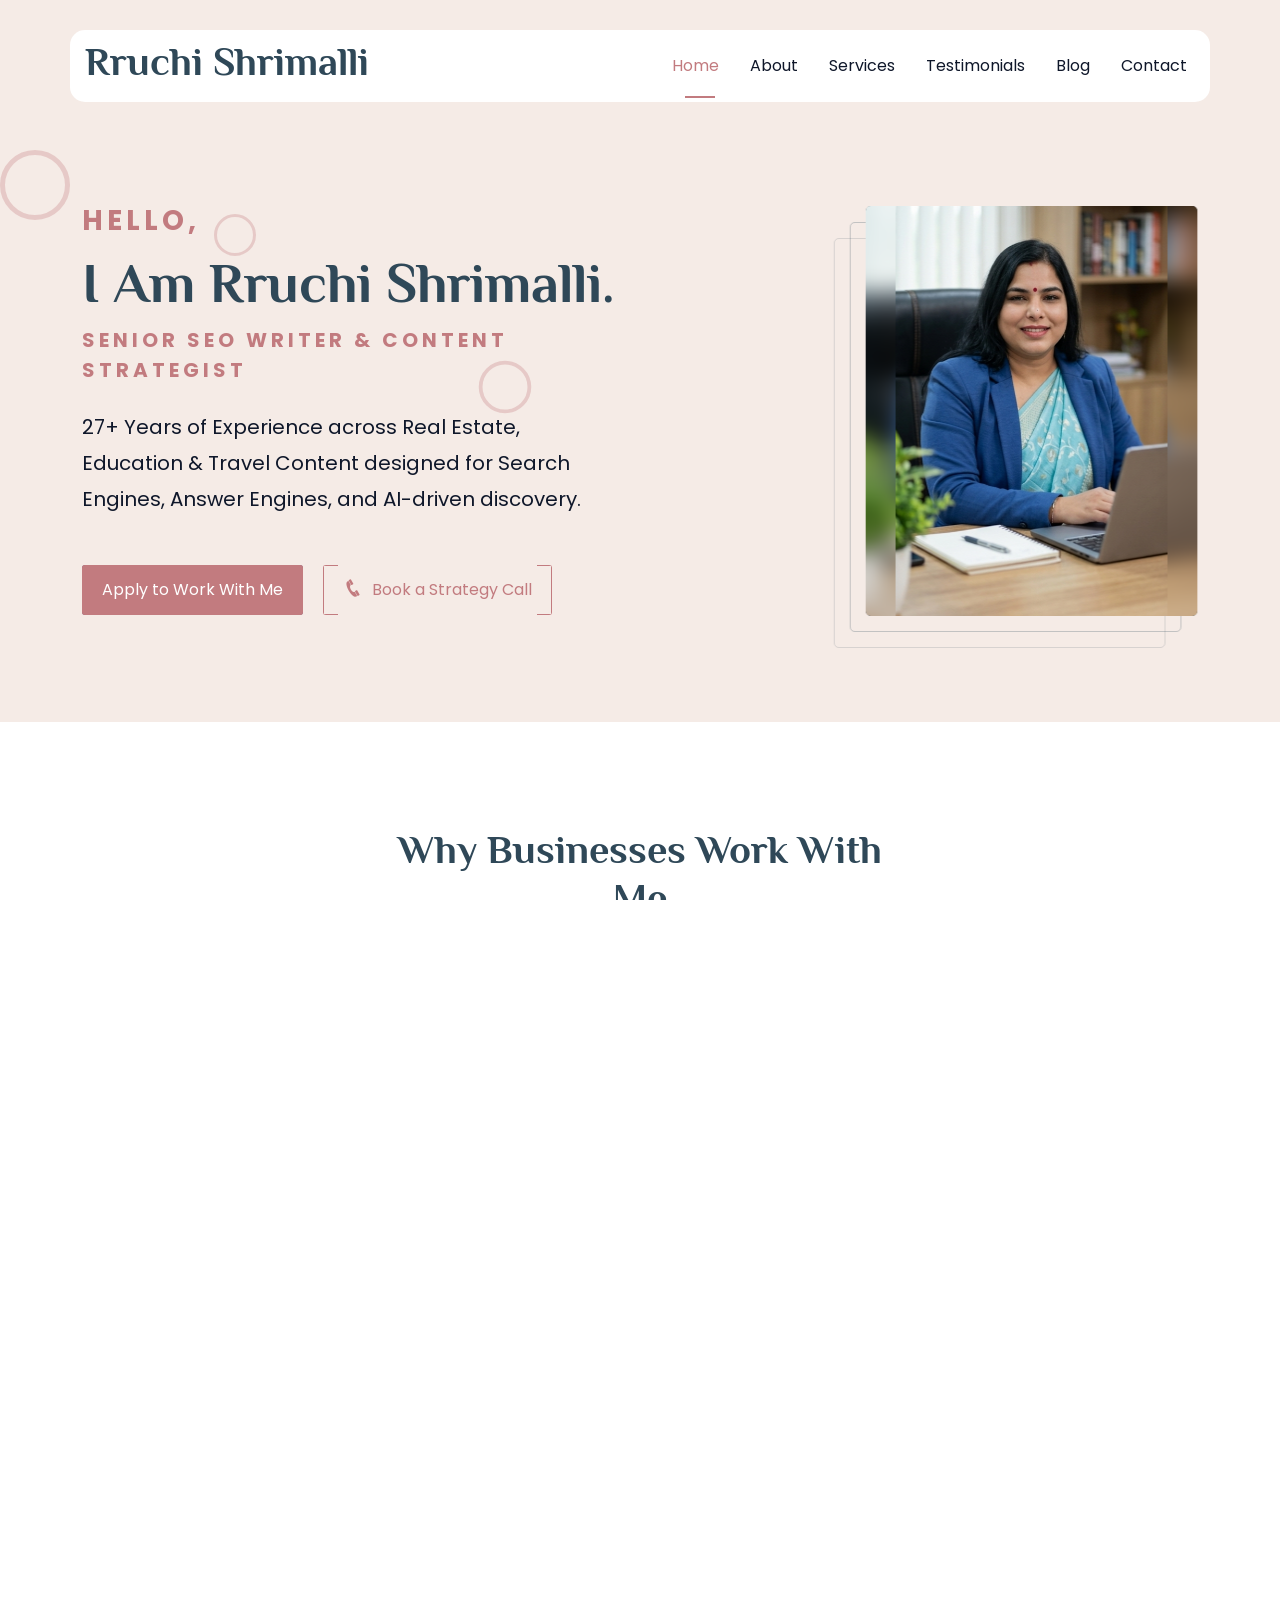
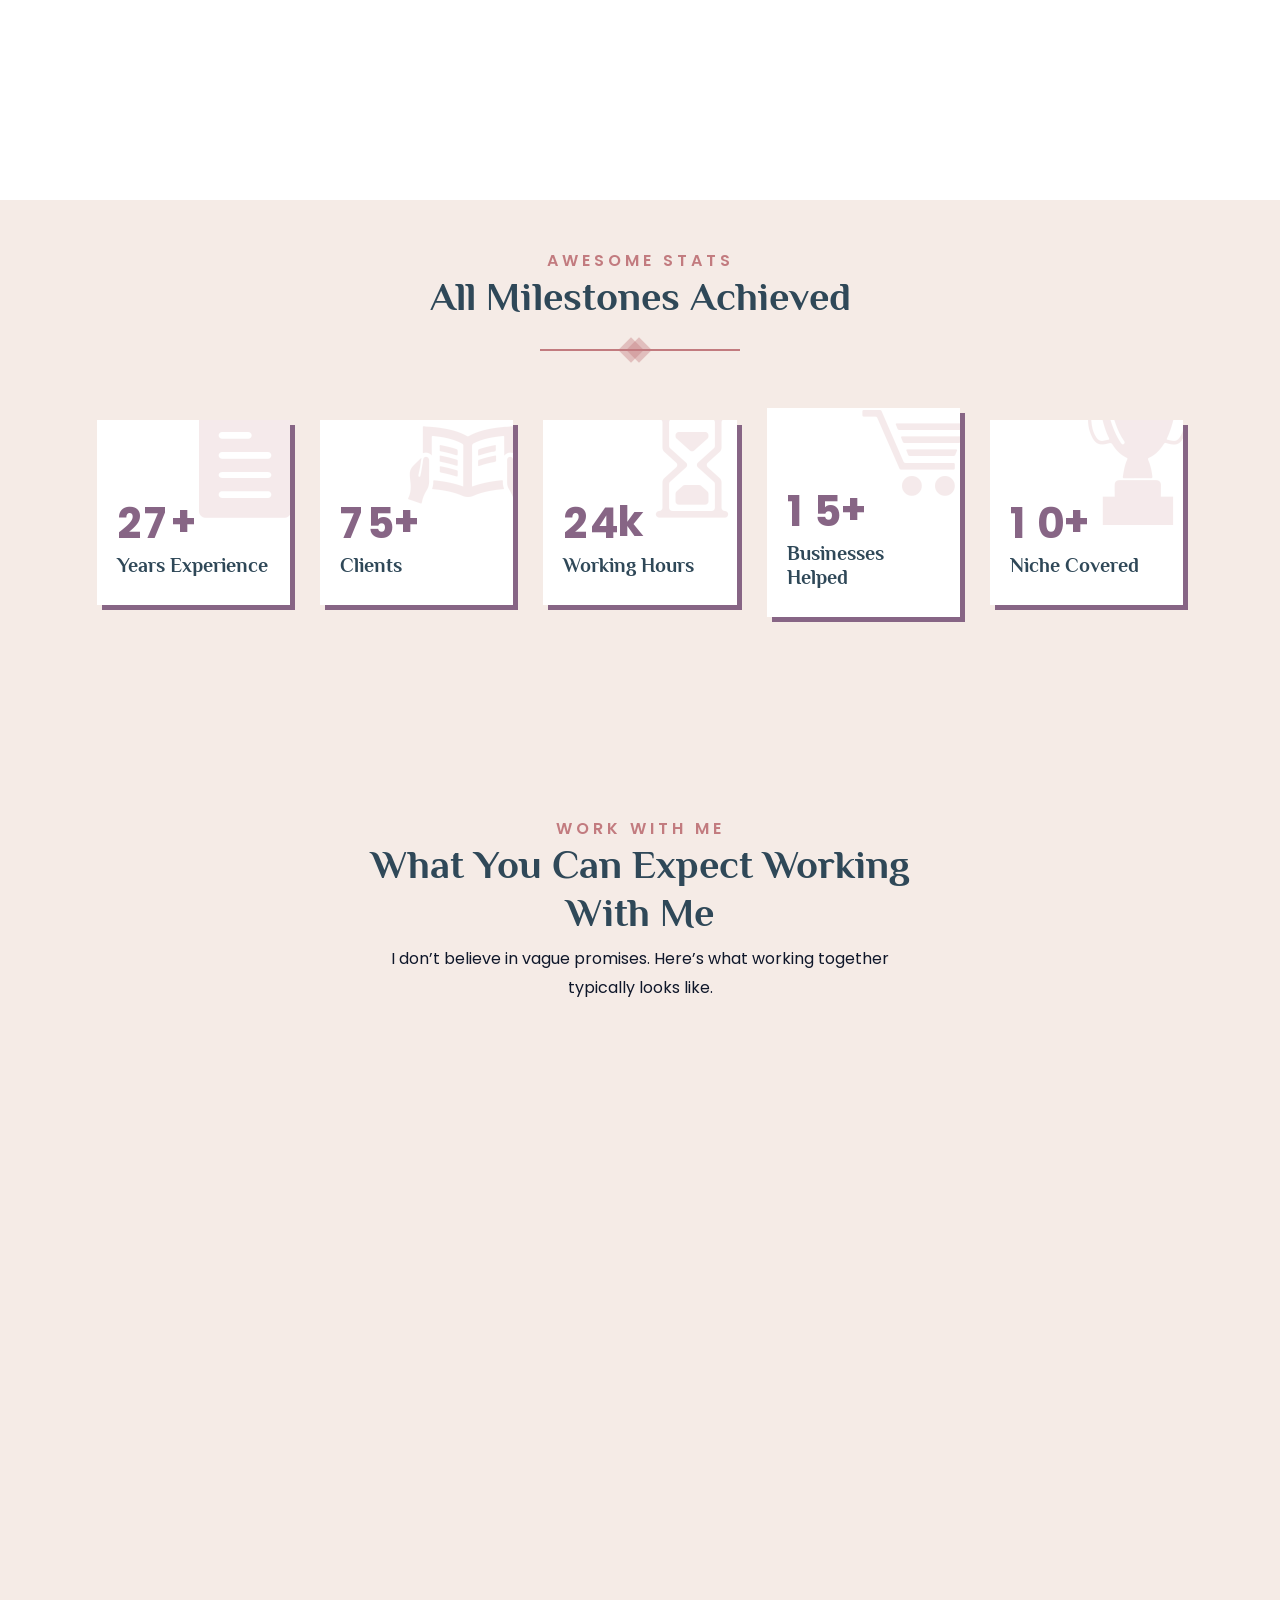
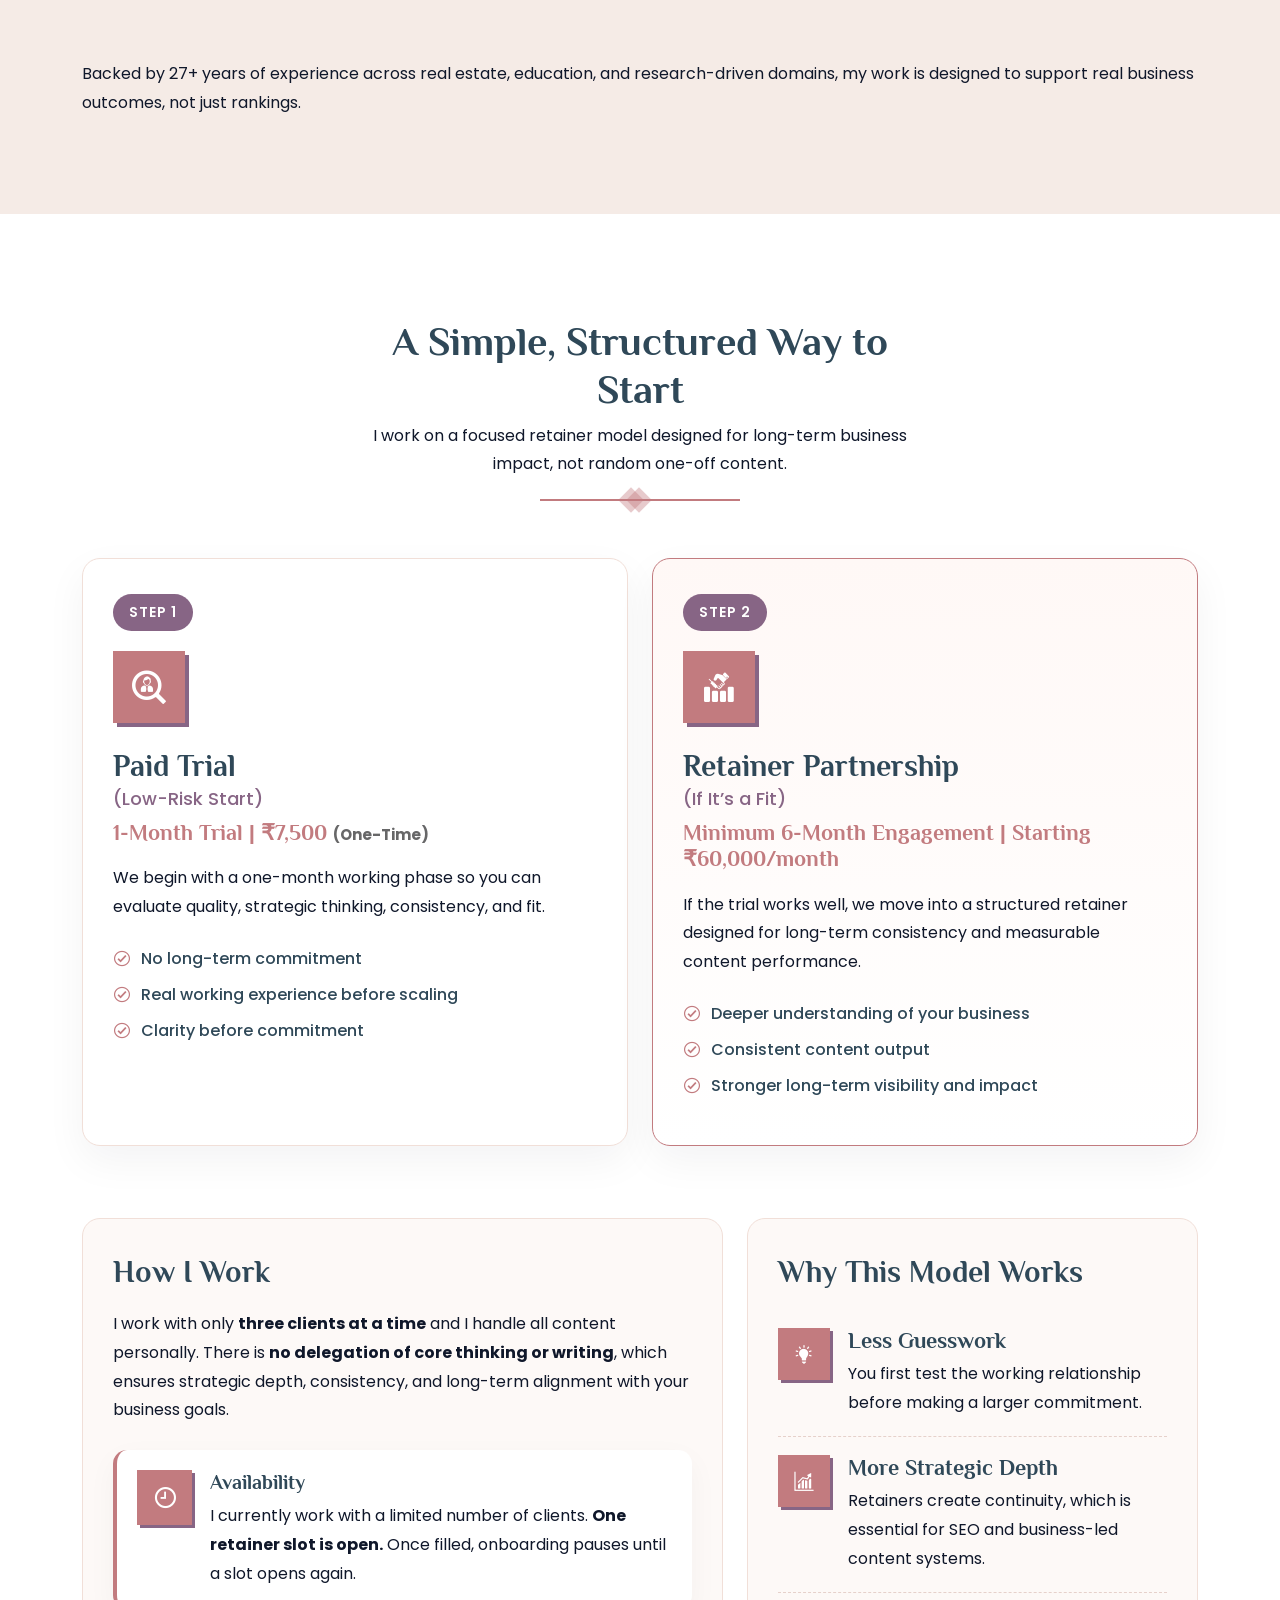
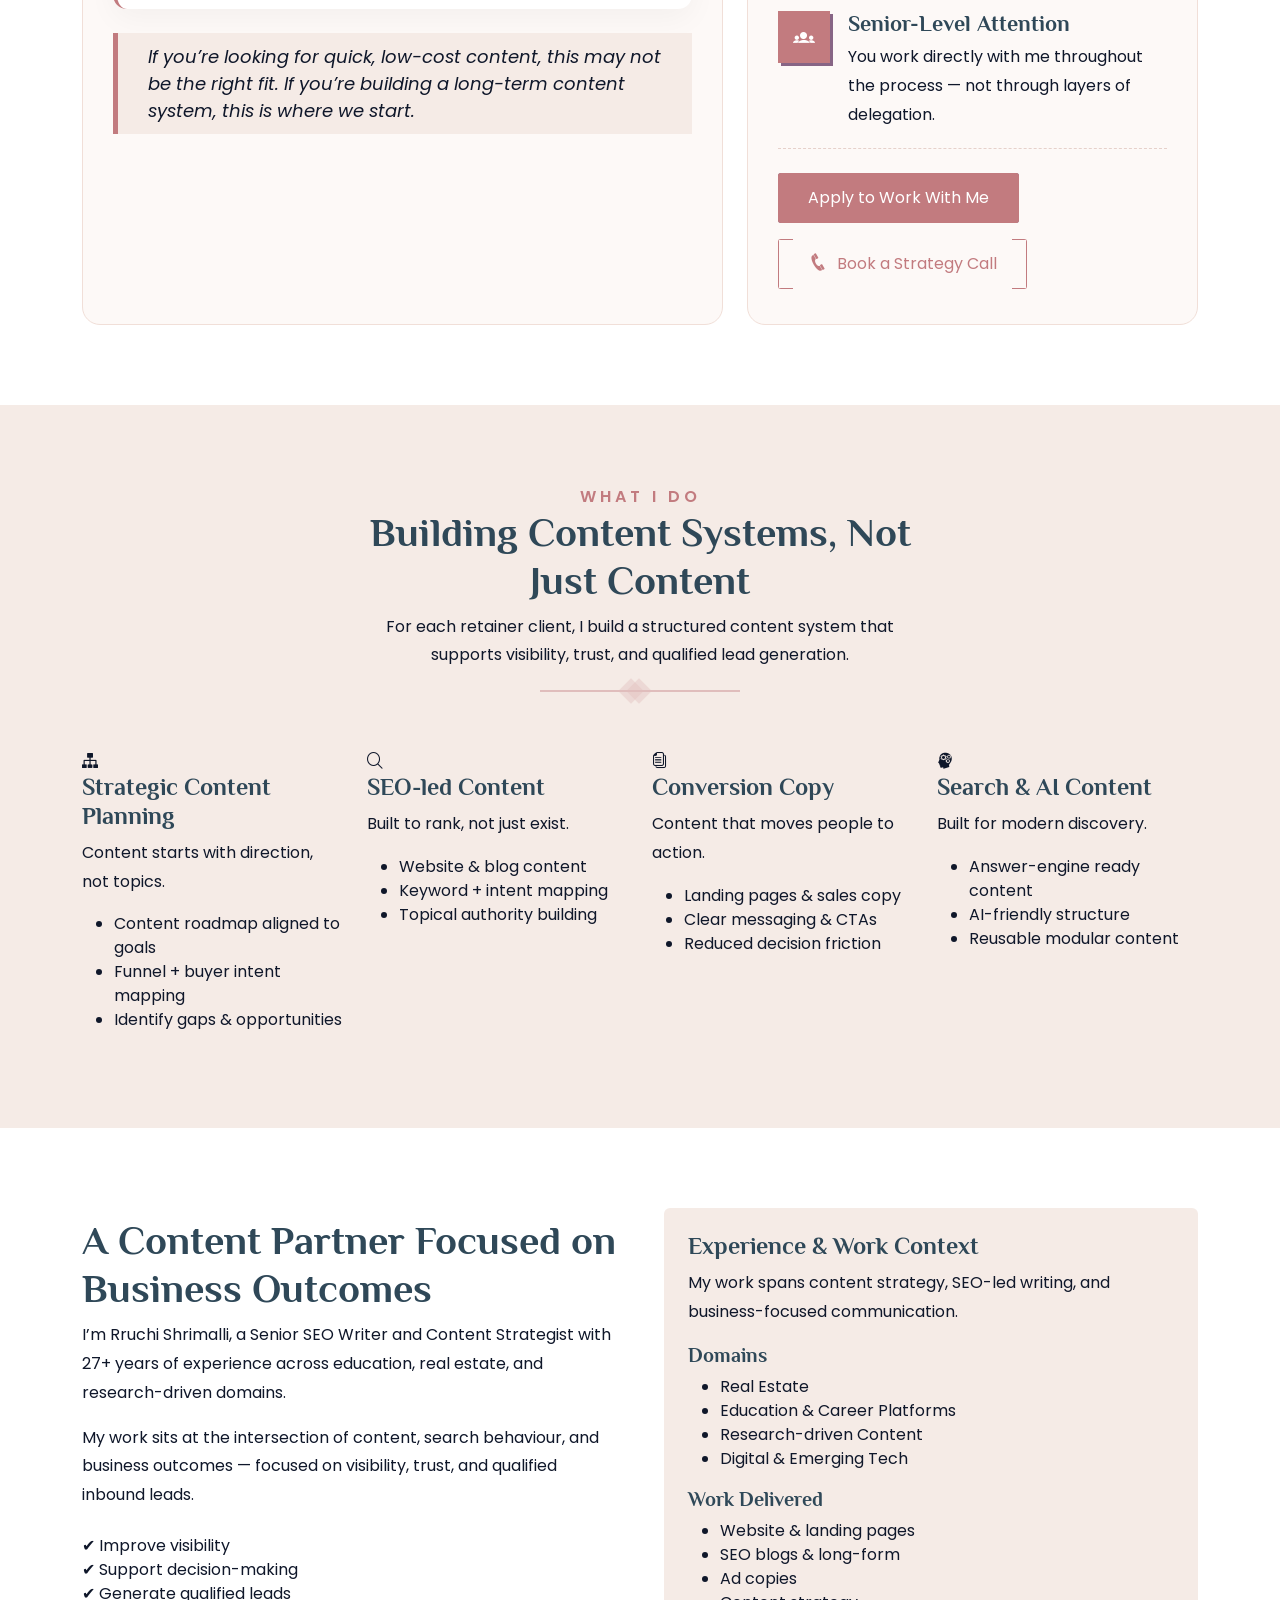
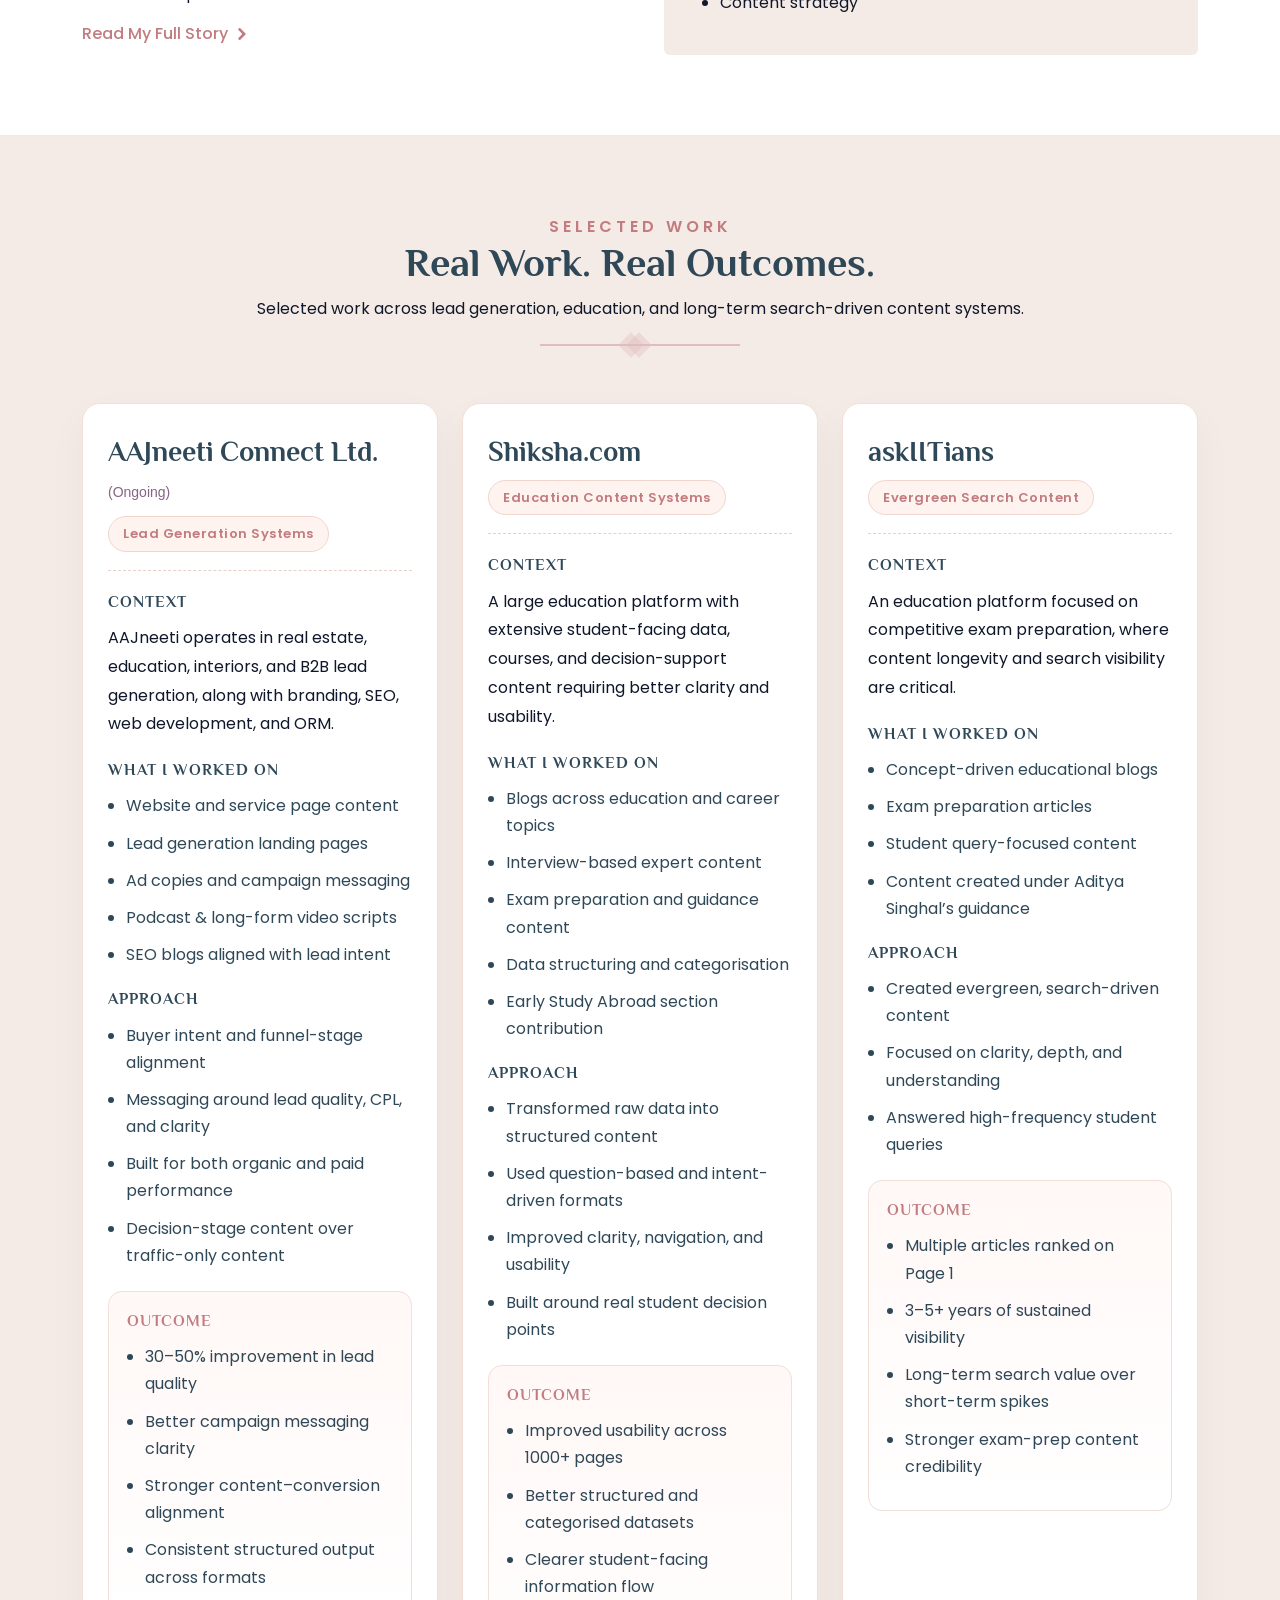
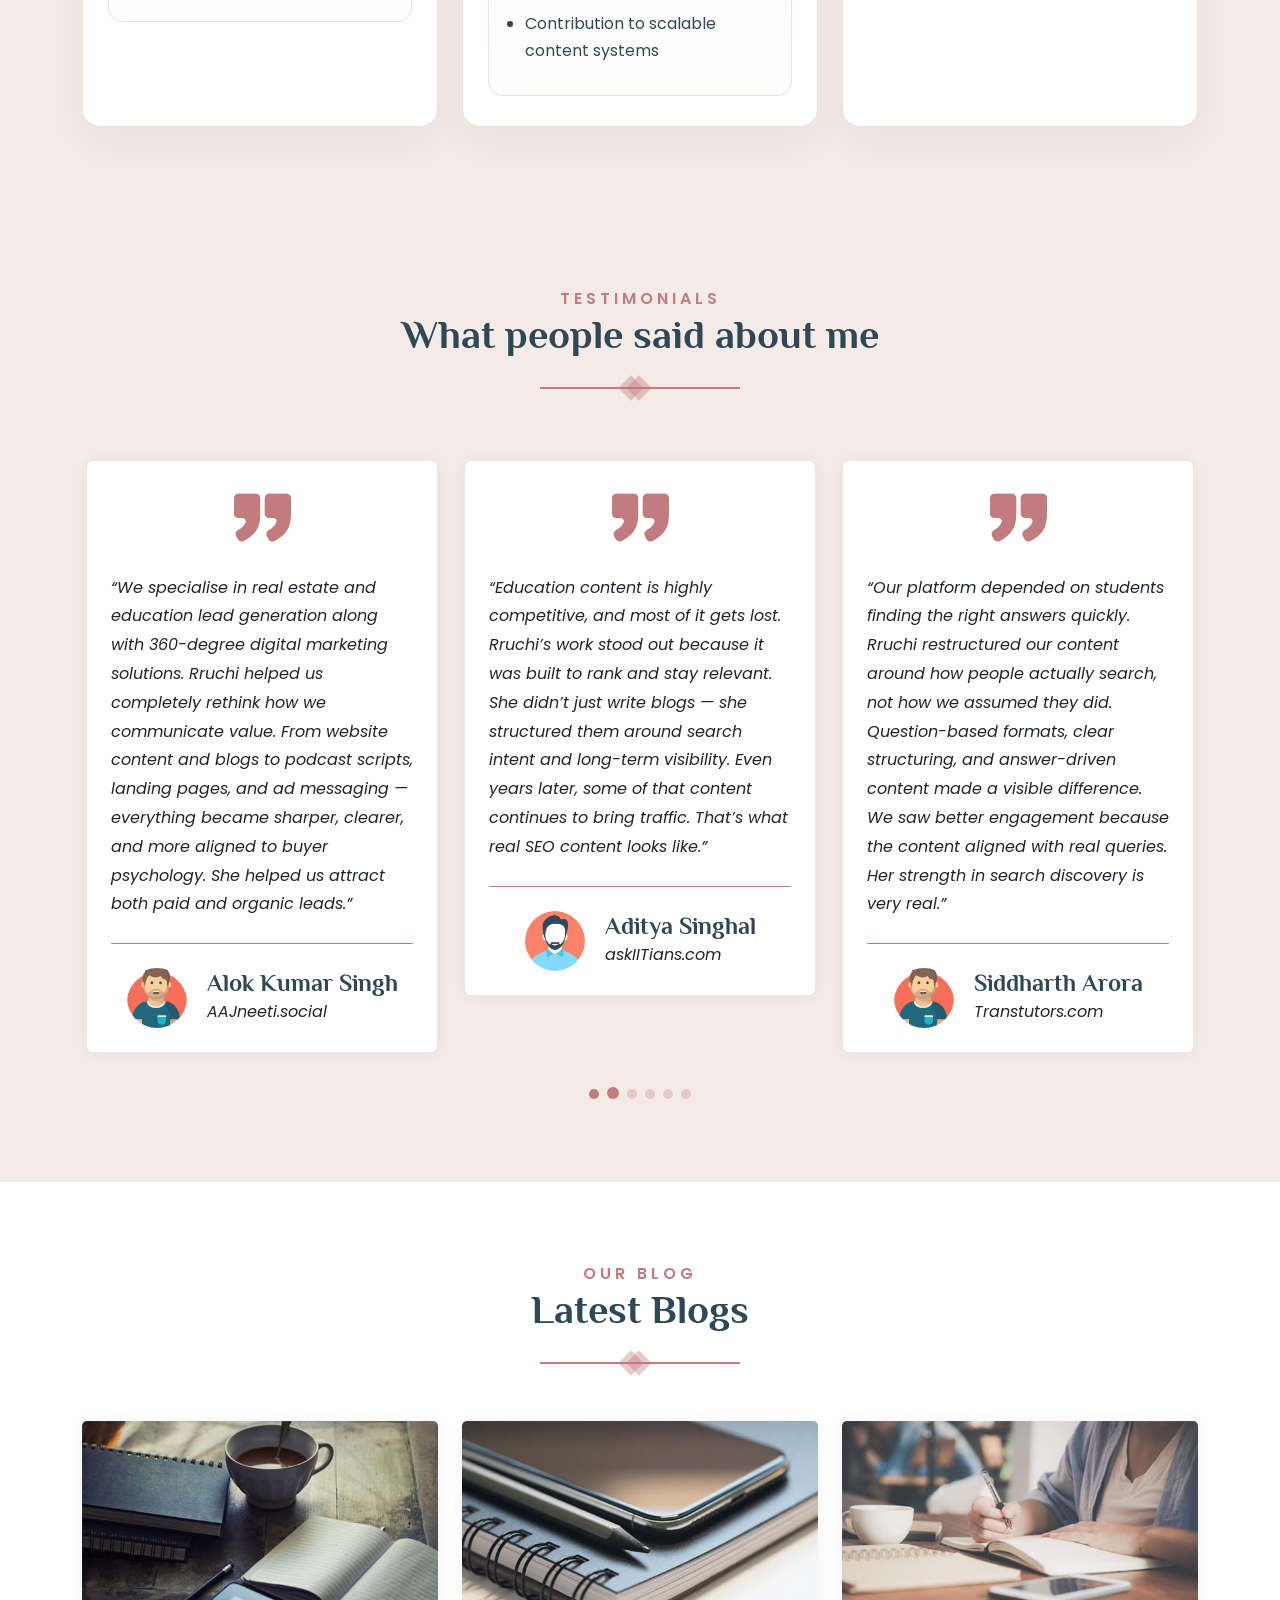
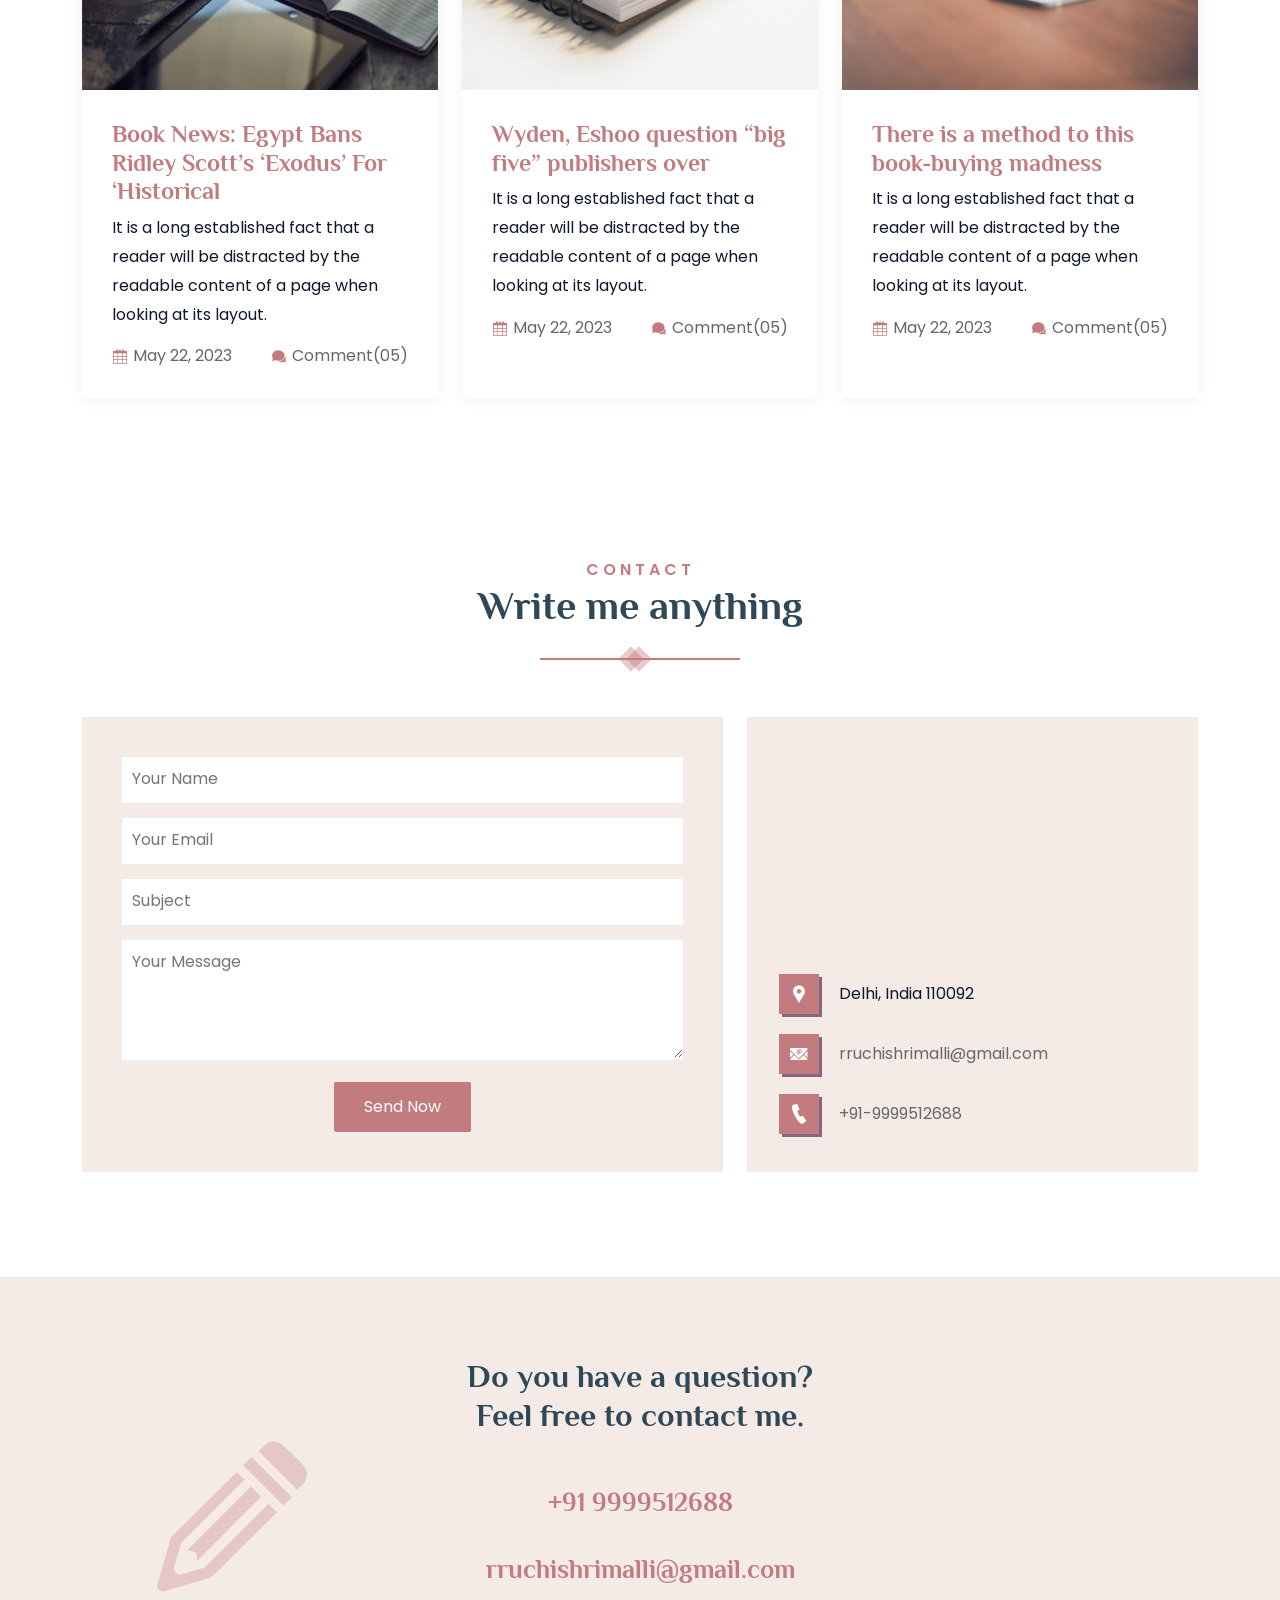
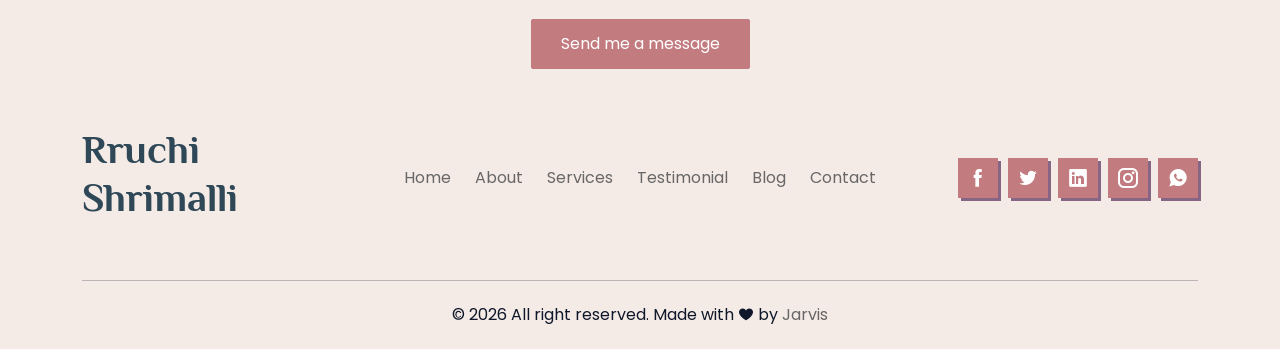
==== commit dbcbd8b2: "updated header issue" ====
--- a/index.html
+++ b/index.html
@@ -70,7 +70,7 @@
                                     <a class="nav-link" href="services.html">Services</a>
                                 </li>
                                 <li class="nav-item">
-                                    <a class="nav-link" href="#testimonial">Testimonials</a>
+                                    <a class="nav-link" href="testimonial.html">Testimonials</a>
                                 </li>
                                 <li class="nav-item dropdown submenu">
                                     <a class="nav-link scroll" href="blog.html" aria-expanded="false">Blog
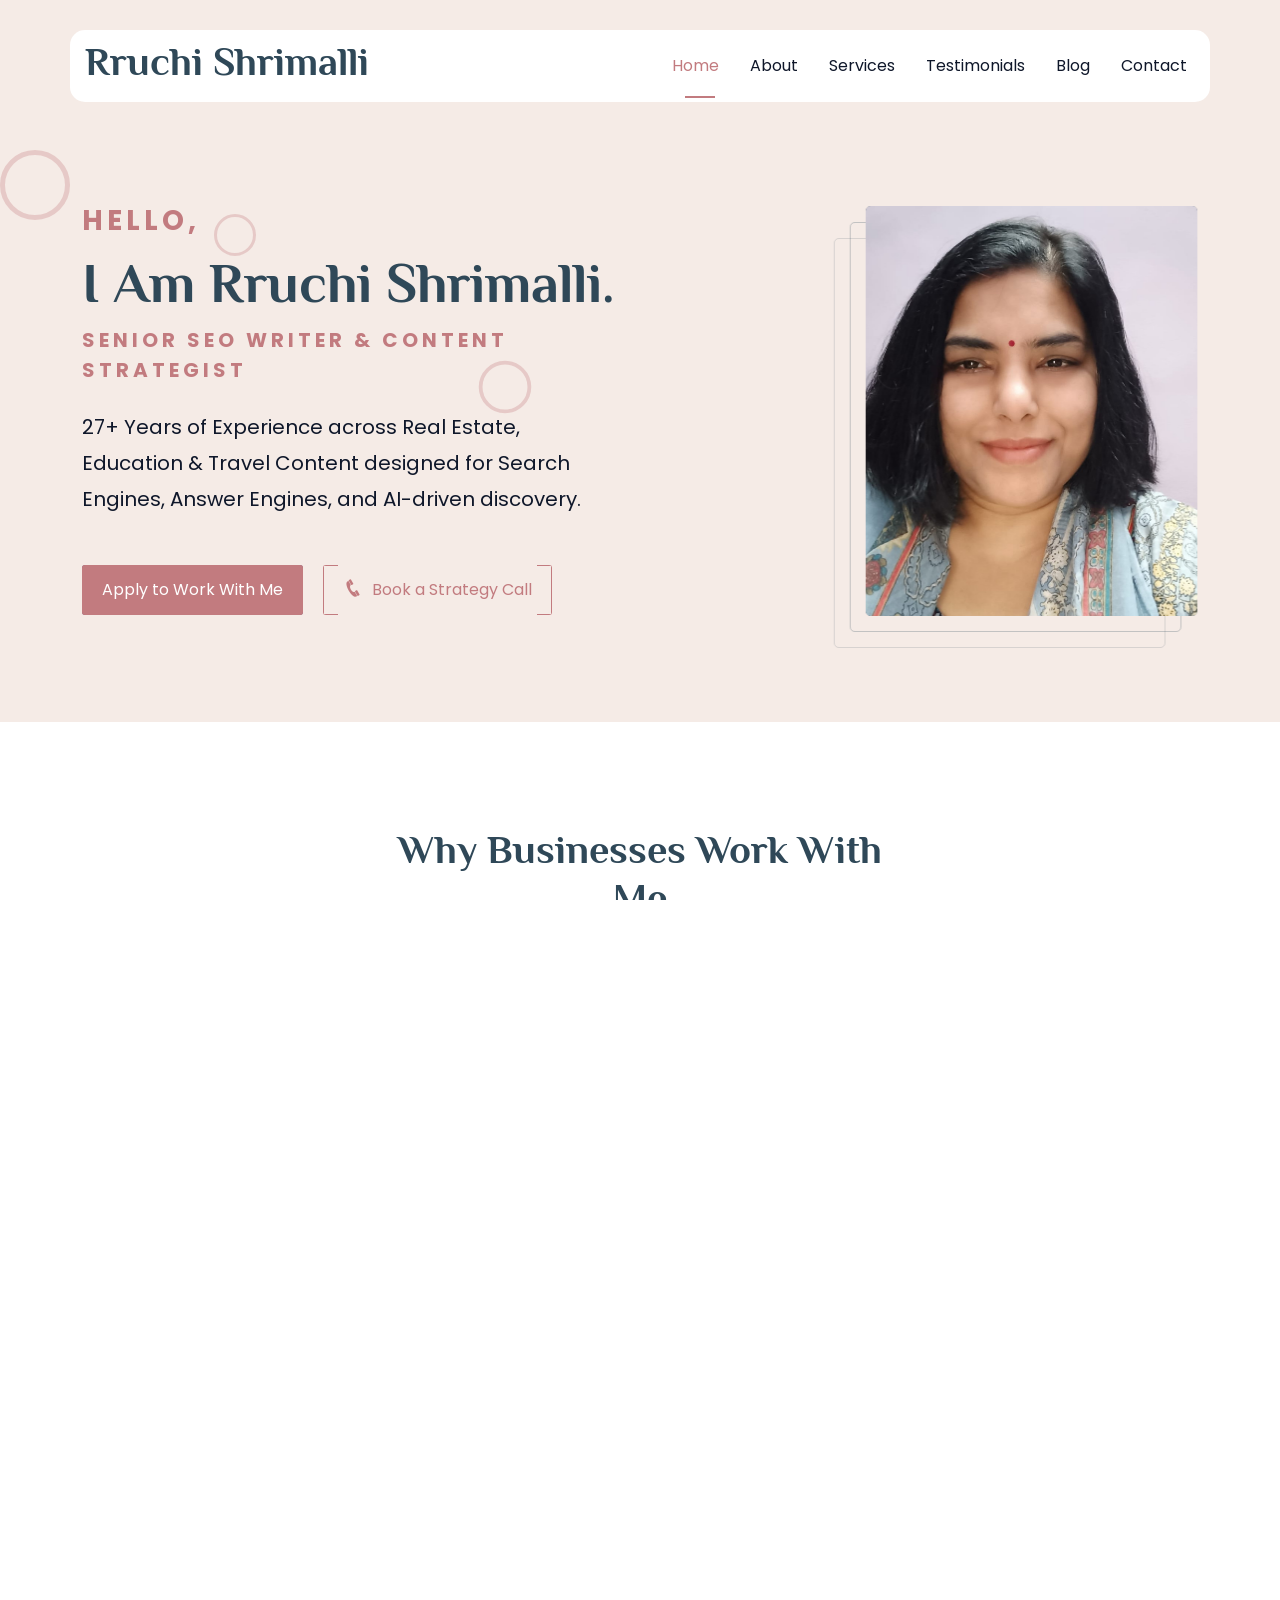
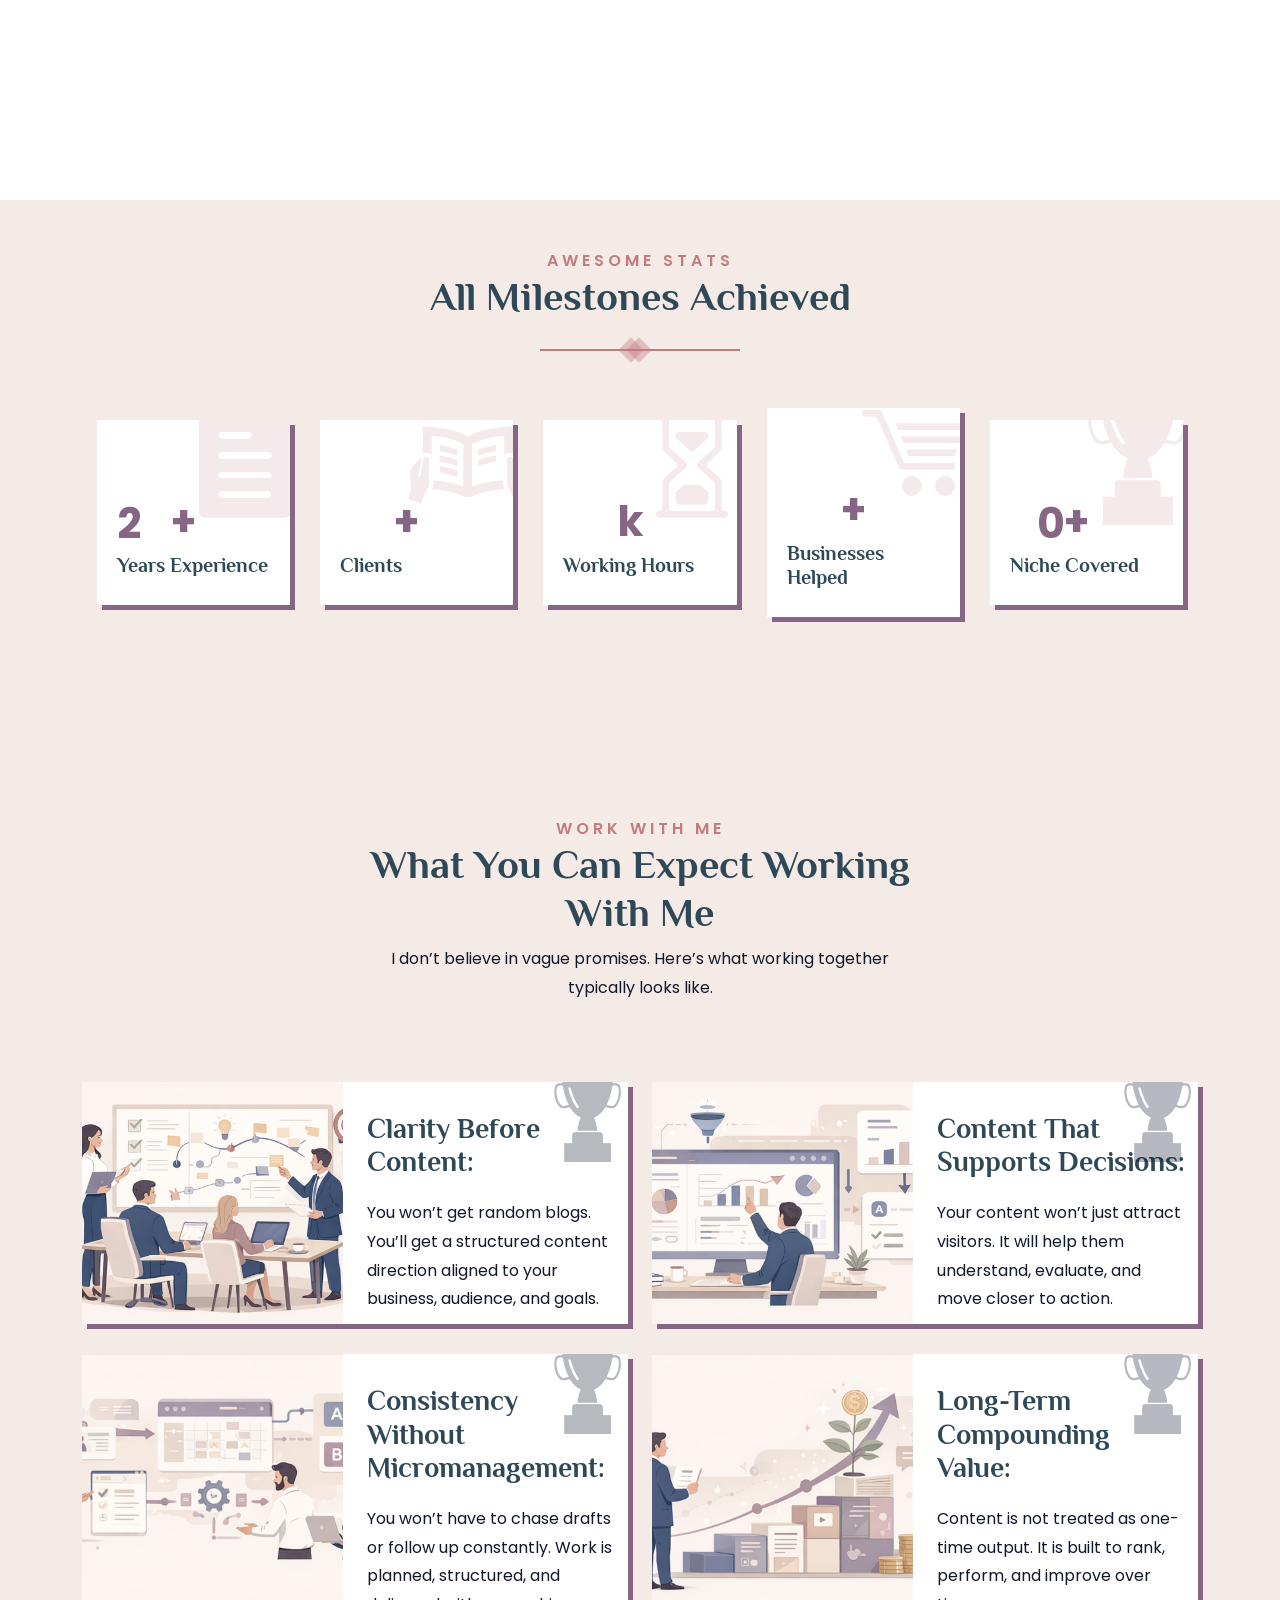
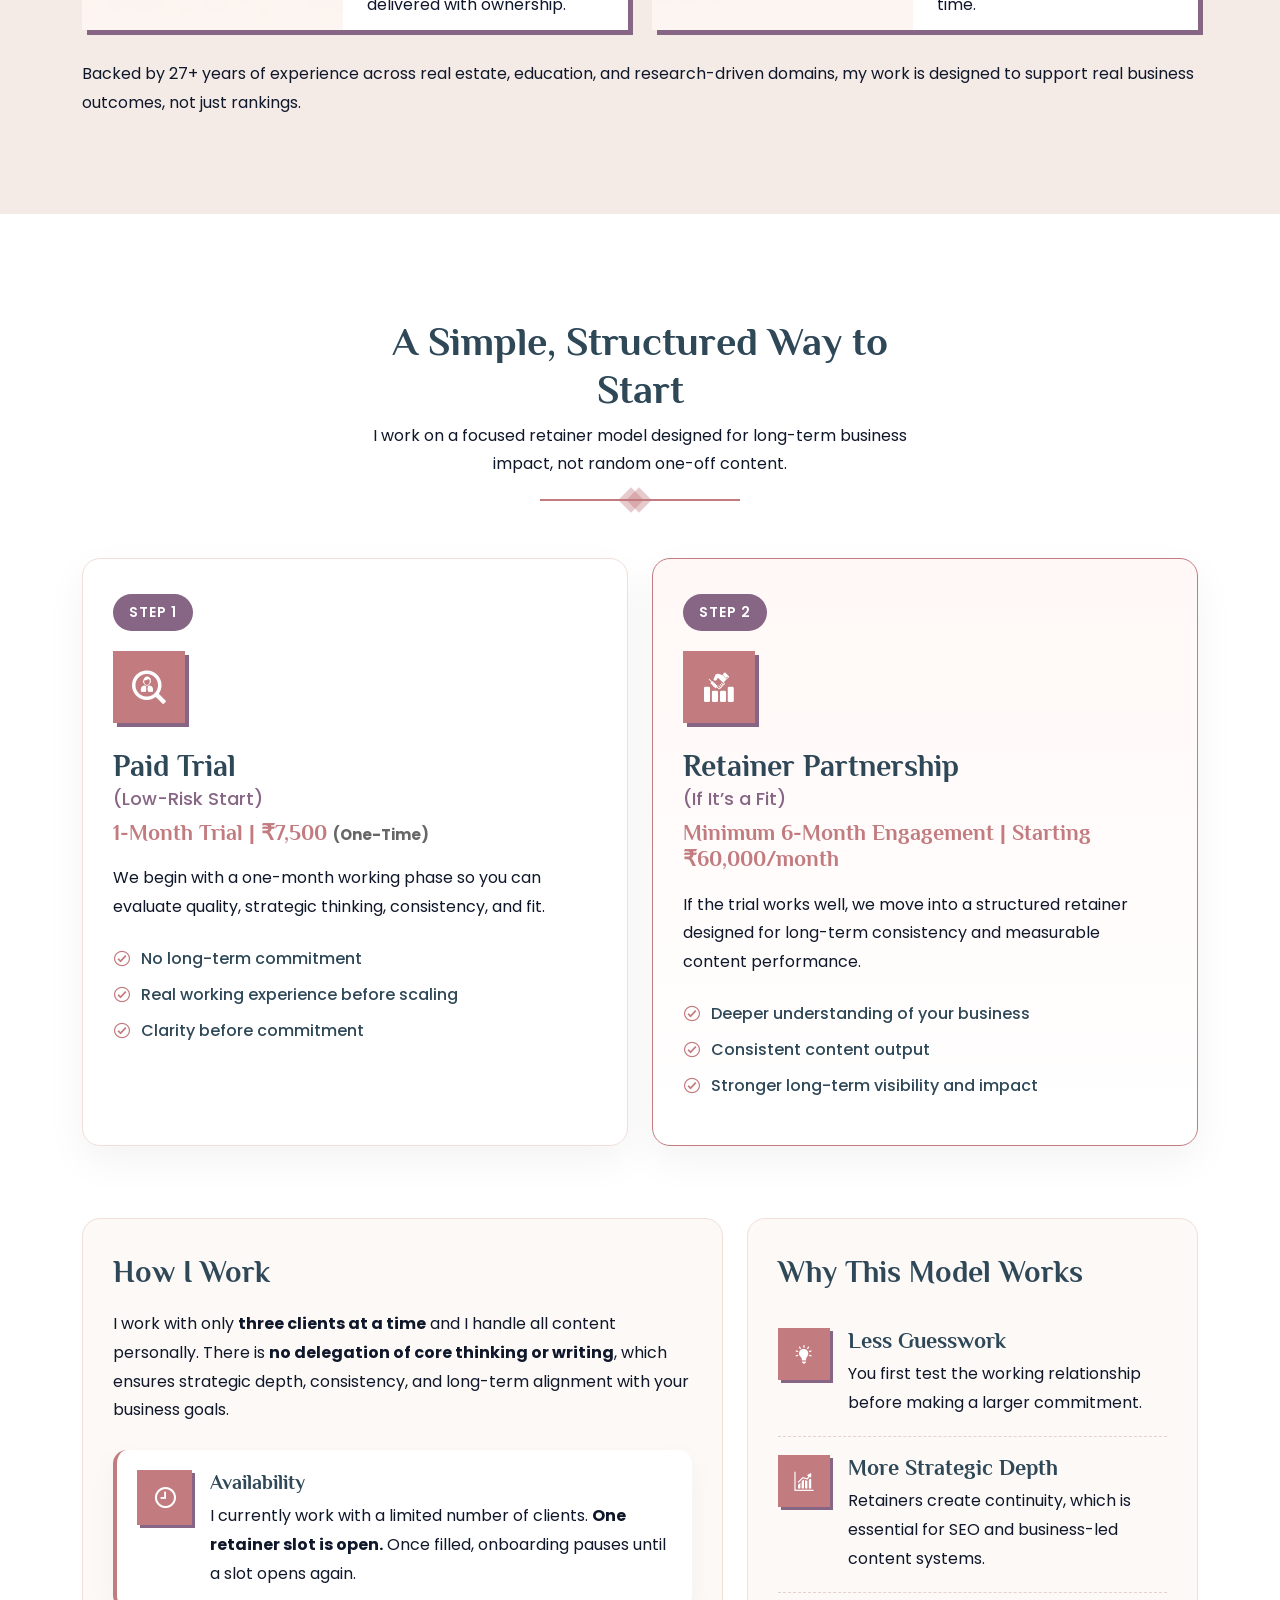
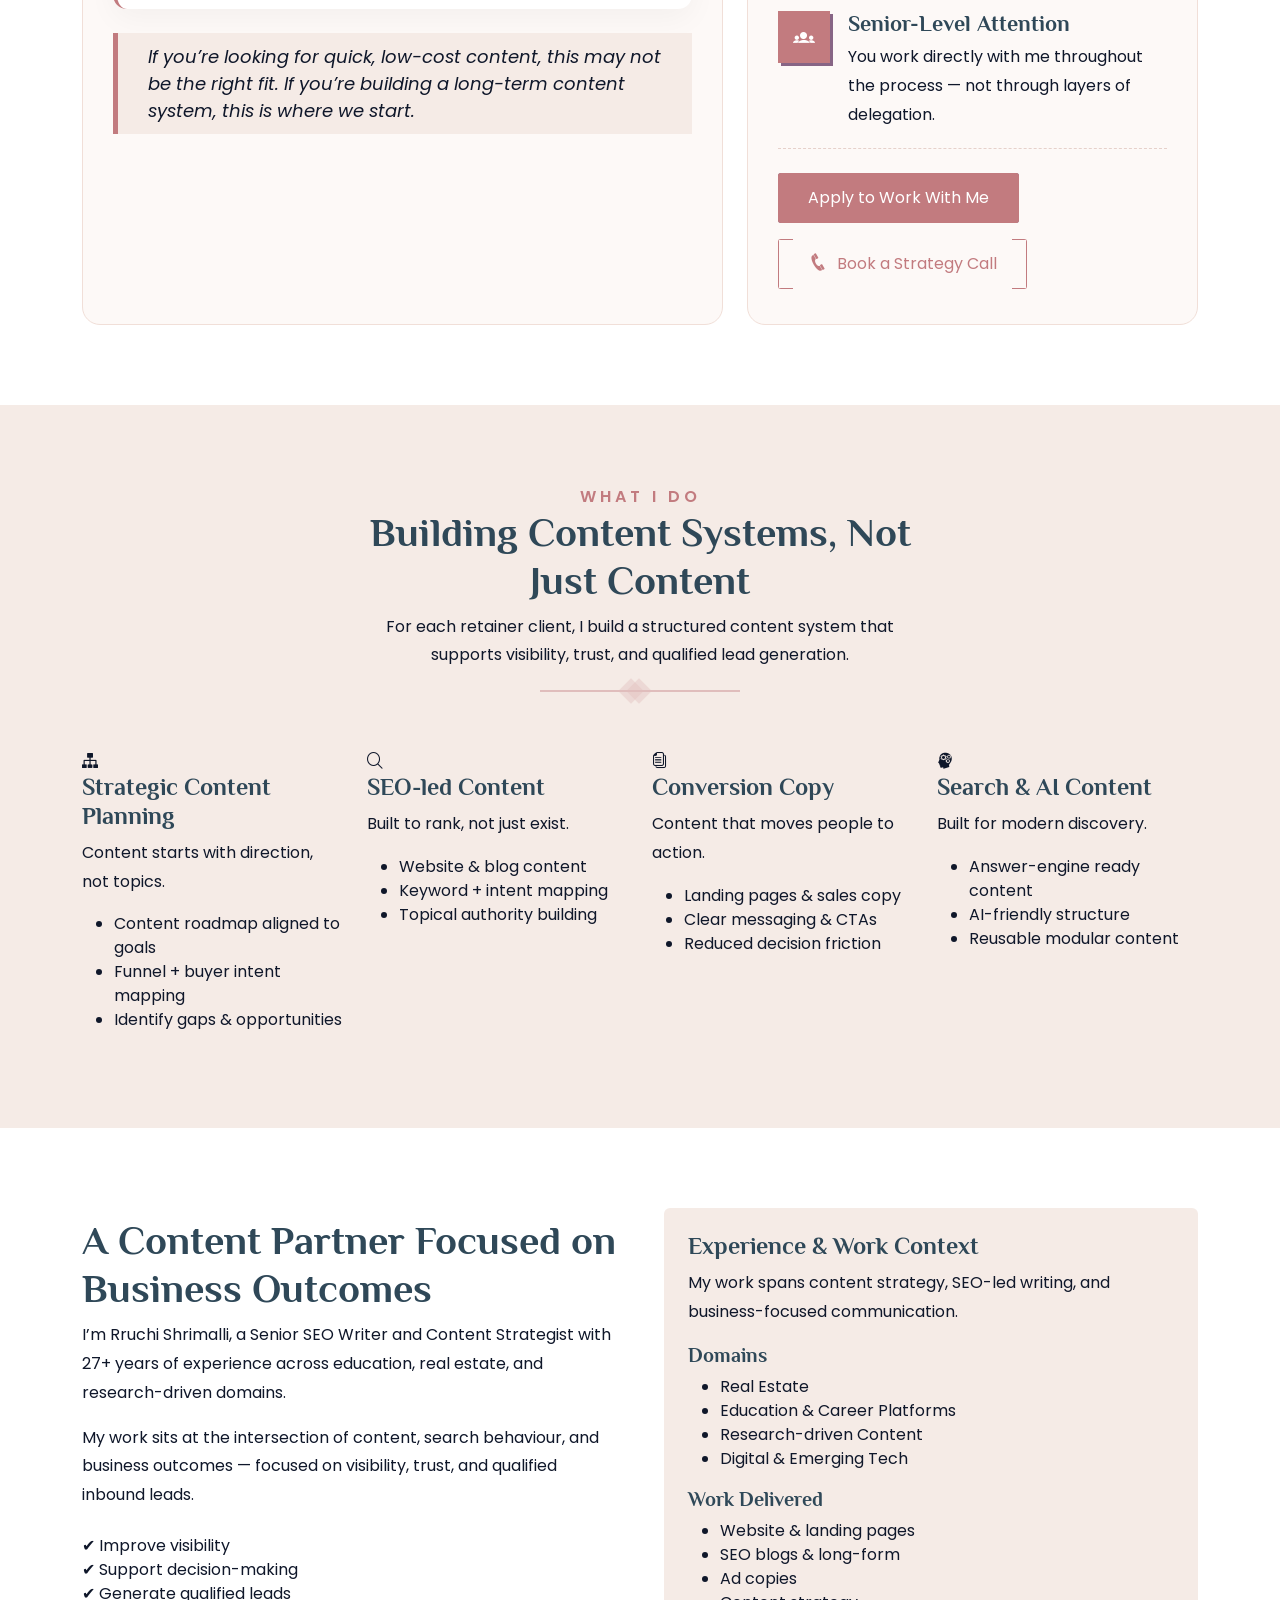
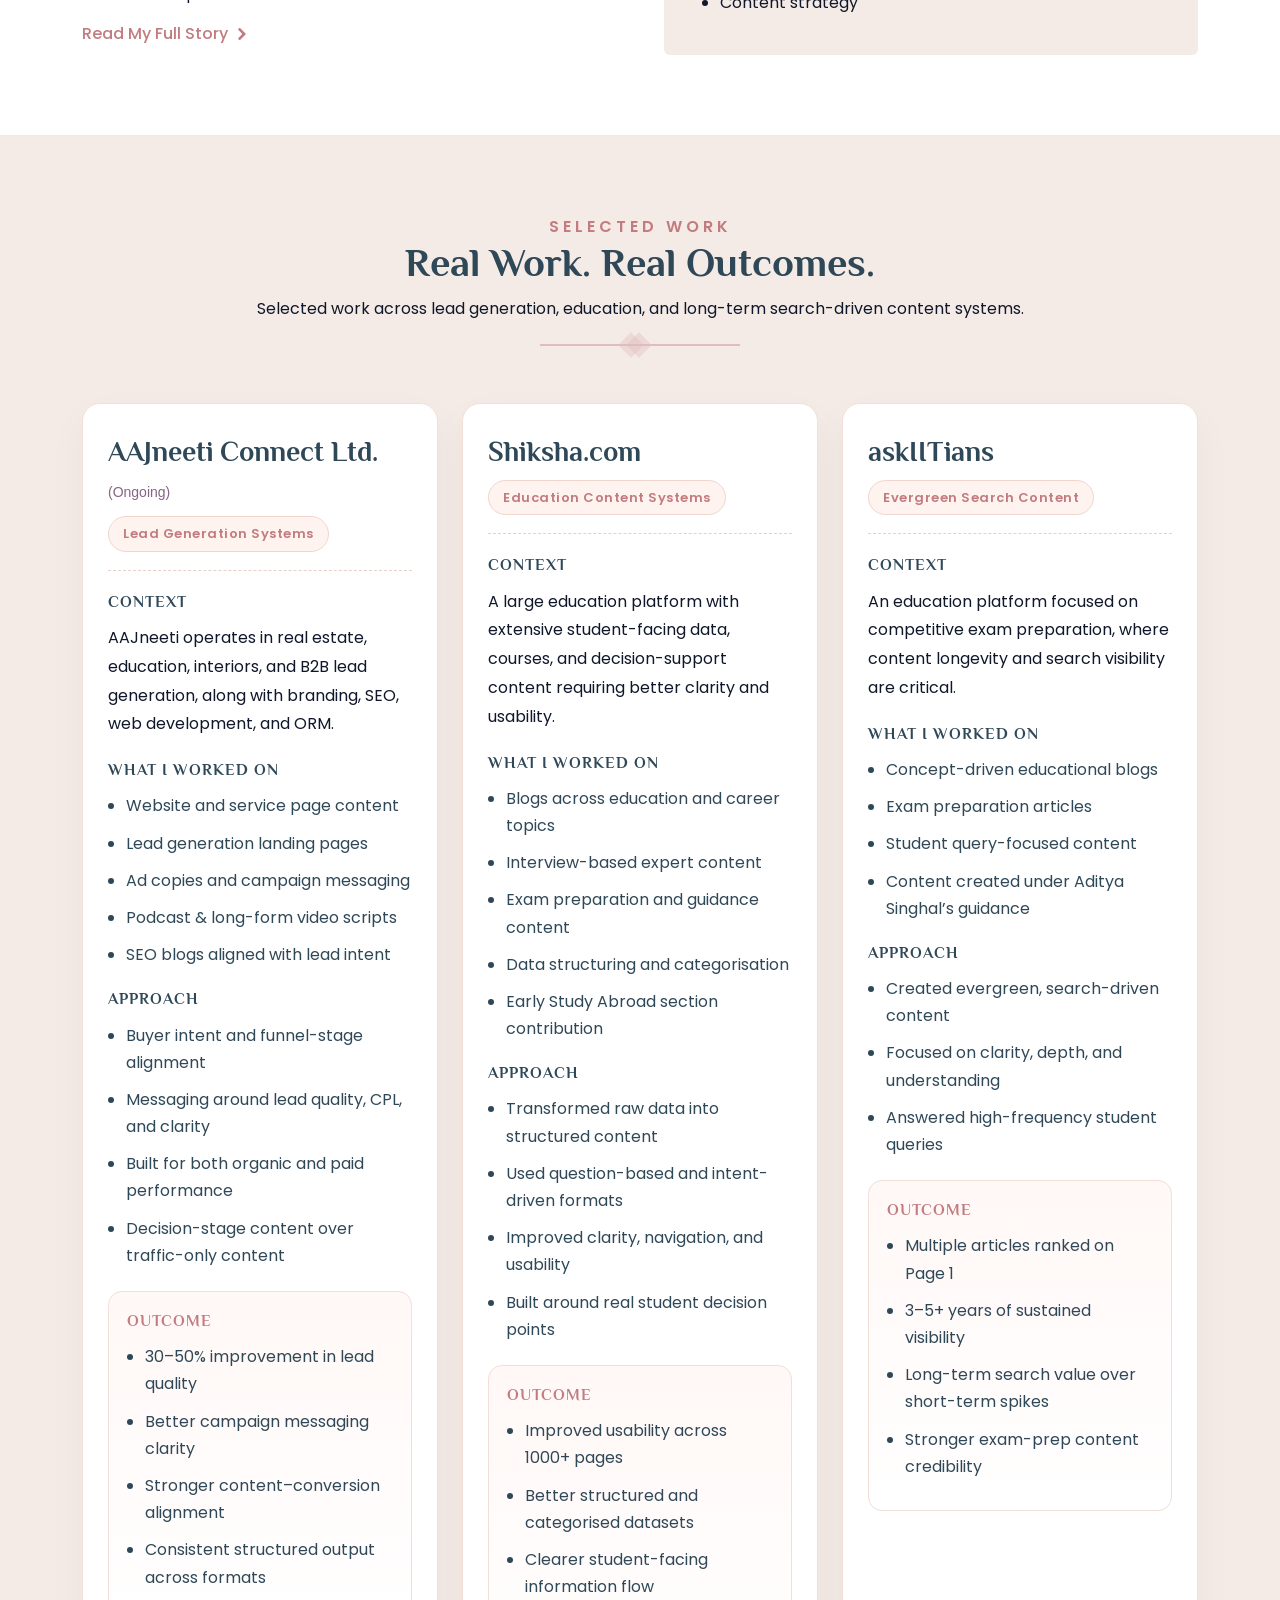
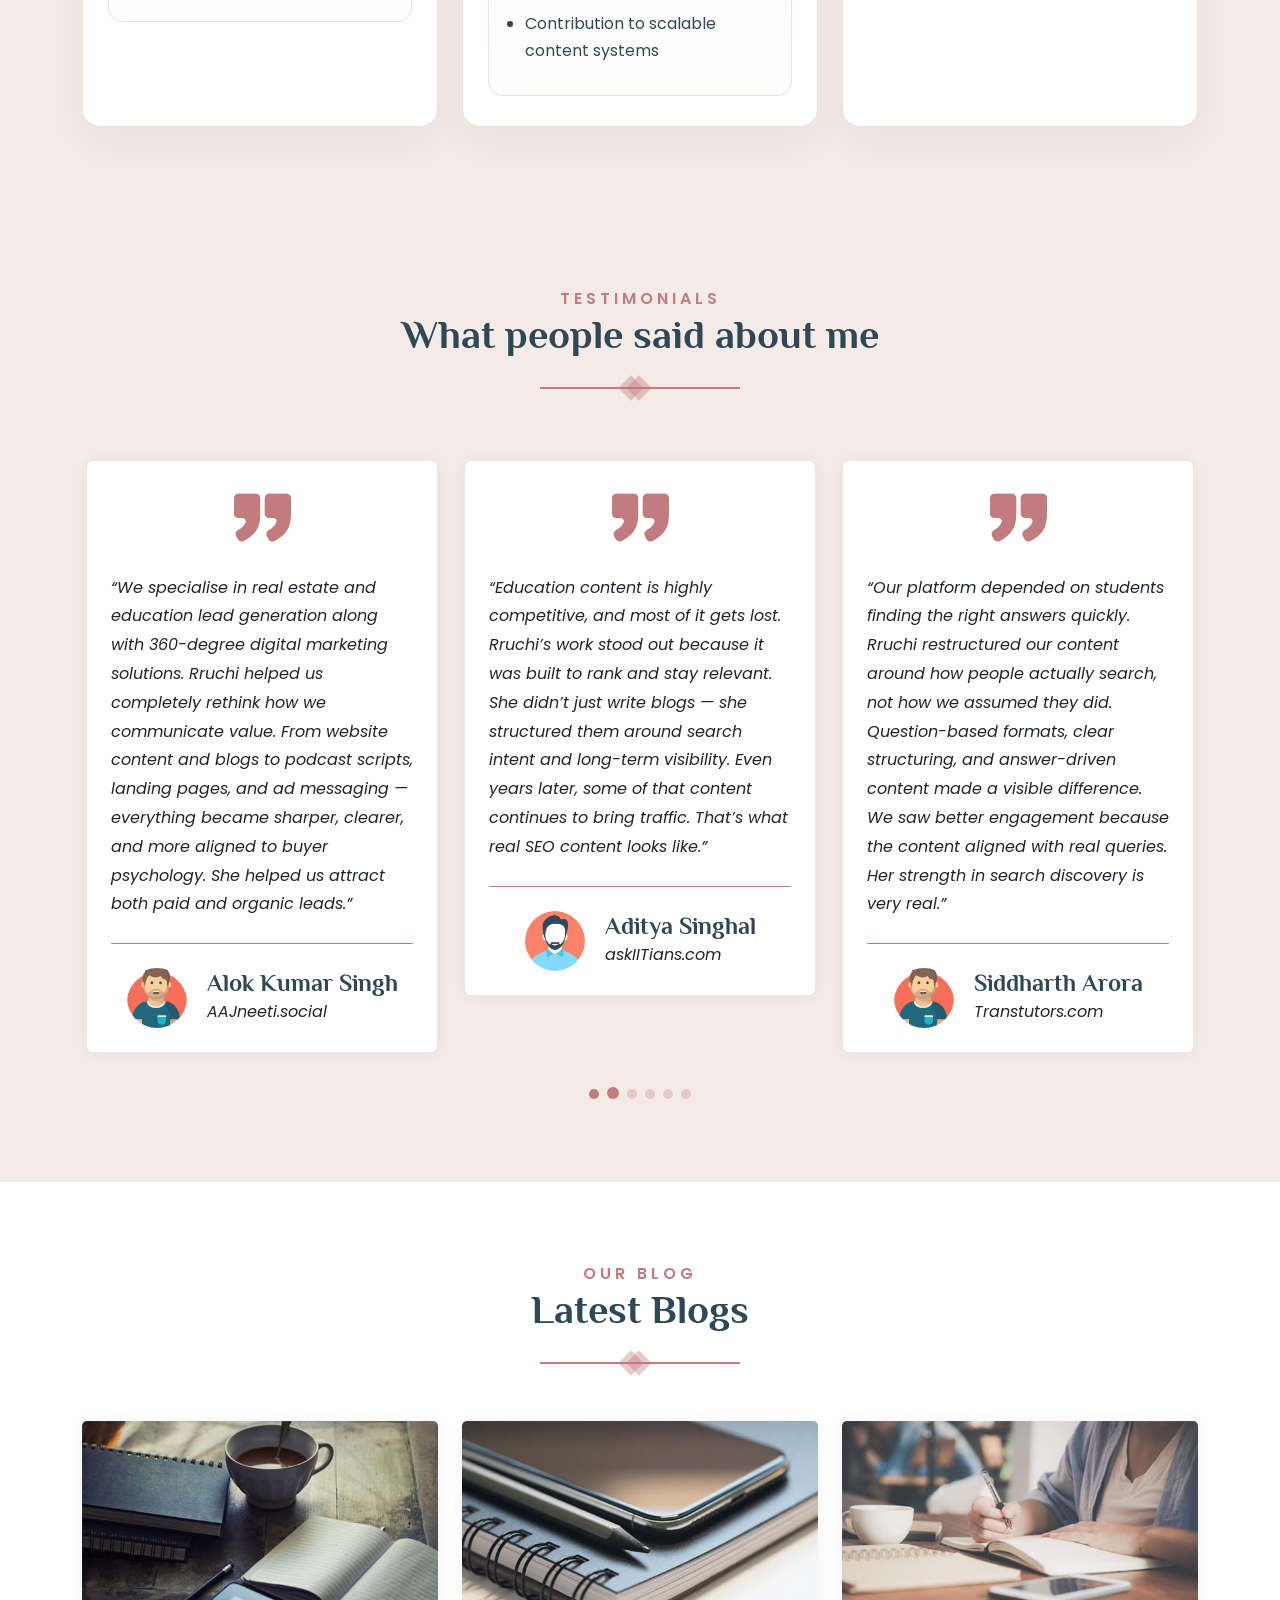
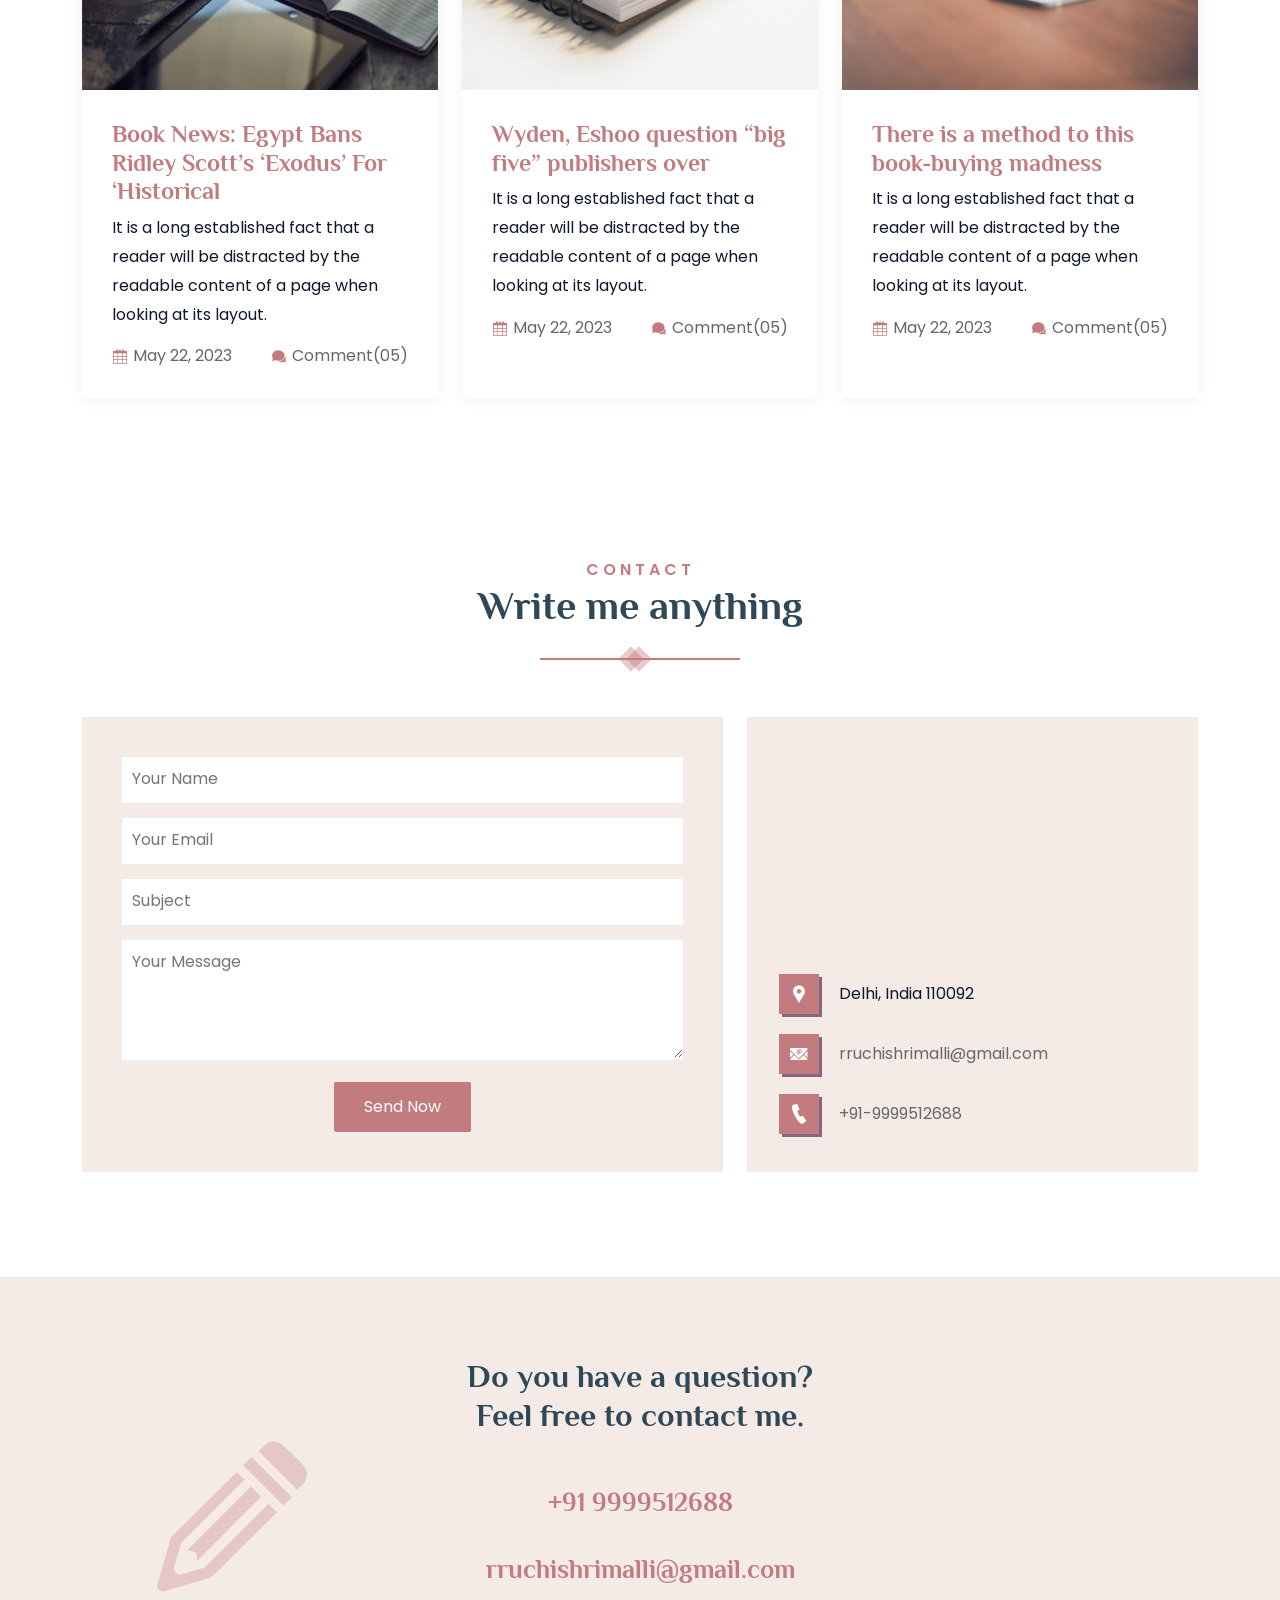
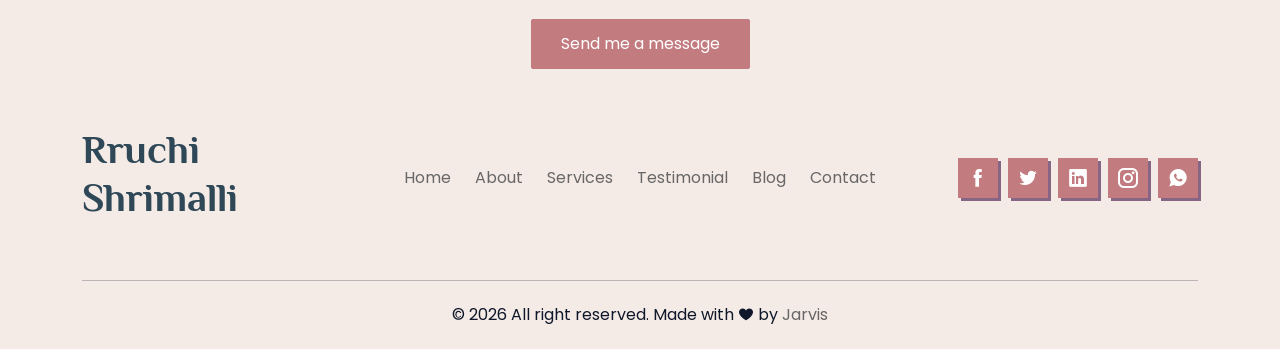
==== commit 365c0c8f: "updated" ====
--- a/index.html
+++ b/index.html
@@ -129,7 +129,7 @@
             <div class="hero__author text-center">
               <div class="hero__author--inner">
                 <div class="hero__author--inner--pic d-flex align-items-end justify-content-center"
-                  style="background-image: url(assets/images/rruchiii-top.png)"></div>
+                  style="background-image: url(assets/images/rruchi-topp.png)"></div>
                 <div class="frame frame-1"></div>
                 <div class="frame frame-2"></div>
                 <div class="frame frame-3"></div>
@@ -158,7 +158,7 @@
         <div class="row gx-5">
           <div class="col-lg-6 mb-4 mb-lg-0" data-aos="fade-right" data-aos-duration="1000" data-aos-delay="200">
             <div class="authorv2__image">
-              <img class="img-fluid" src="assets/images/rruchishrimalli.png" alt="Author Image" />
+              <img class="img-fluid" src="assets/images/rrshri.png" alt="Author Image" />
             </div>
           </div>
           <div class="col-lg-6" data-aos="fade-left" data-aos-duration="1000" data-aos-delay="200">
@@ -1201,22 +1201,22 @@
             <div class="col-lg-6 d-flex justify-content-center align-items-center mb-3 mb-lg-0">
               <ul class="footer__menu">
                 <li data-aos="fade-up" data-aos-duration="1000" data-aos-delay="200">
-                  <a href="/" class="smooth">Home</a>
+                  <a href="/" >Home</a>
                 </li>
                 <li data-aos="fade-up" data-aos-duration="1000" data-aos-delay="250">
-                  <a href="about.html" class="smooth">About</a>
+                  <a href="about.html" >About</a>
                 </li>
                 <li data-aos="fade-up" data-aos-duration="1000" data-aos-delay="300">
-                  <a href="services.html" class="smooth">Services</a>
+                  <a href="services.html" >Services</a>
                 </li>
                 <li data-aos="fade-up" data-aos-duration="1000" data-aos-delay="450">
-                  <a href="testimonial.html" class="smooth">Testimonial</a>
+                  <a href="testimonial.html" >Testimonial</a>
                 </li>
                 <li data-aos="fade-up" data-aos-duration="1000" data-aos-delay="500">
-                  <a href="blog.html" class="smooth">Blog</a>
+                  <a href="blog.html" >Blog</a>
                 </li>
                 <li data-aos="fade-up" data-aos-duration="1000" data-aos-delay="550">
-                  <a href="contact.html" class="smooth">Contact</a>
+                  <a href="contact.html" >Contact</a>
                 </li>
               </ul>
             </div>
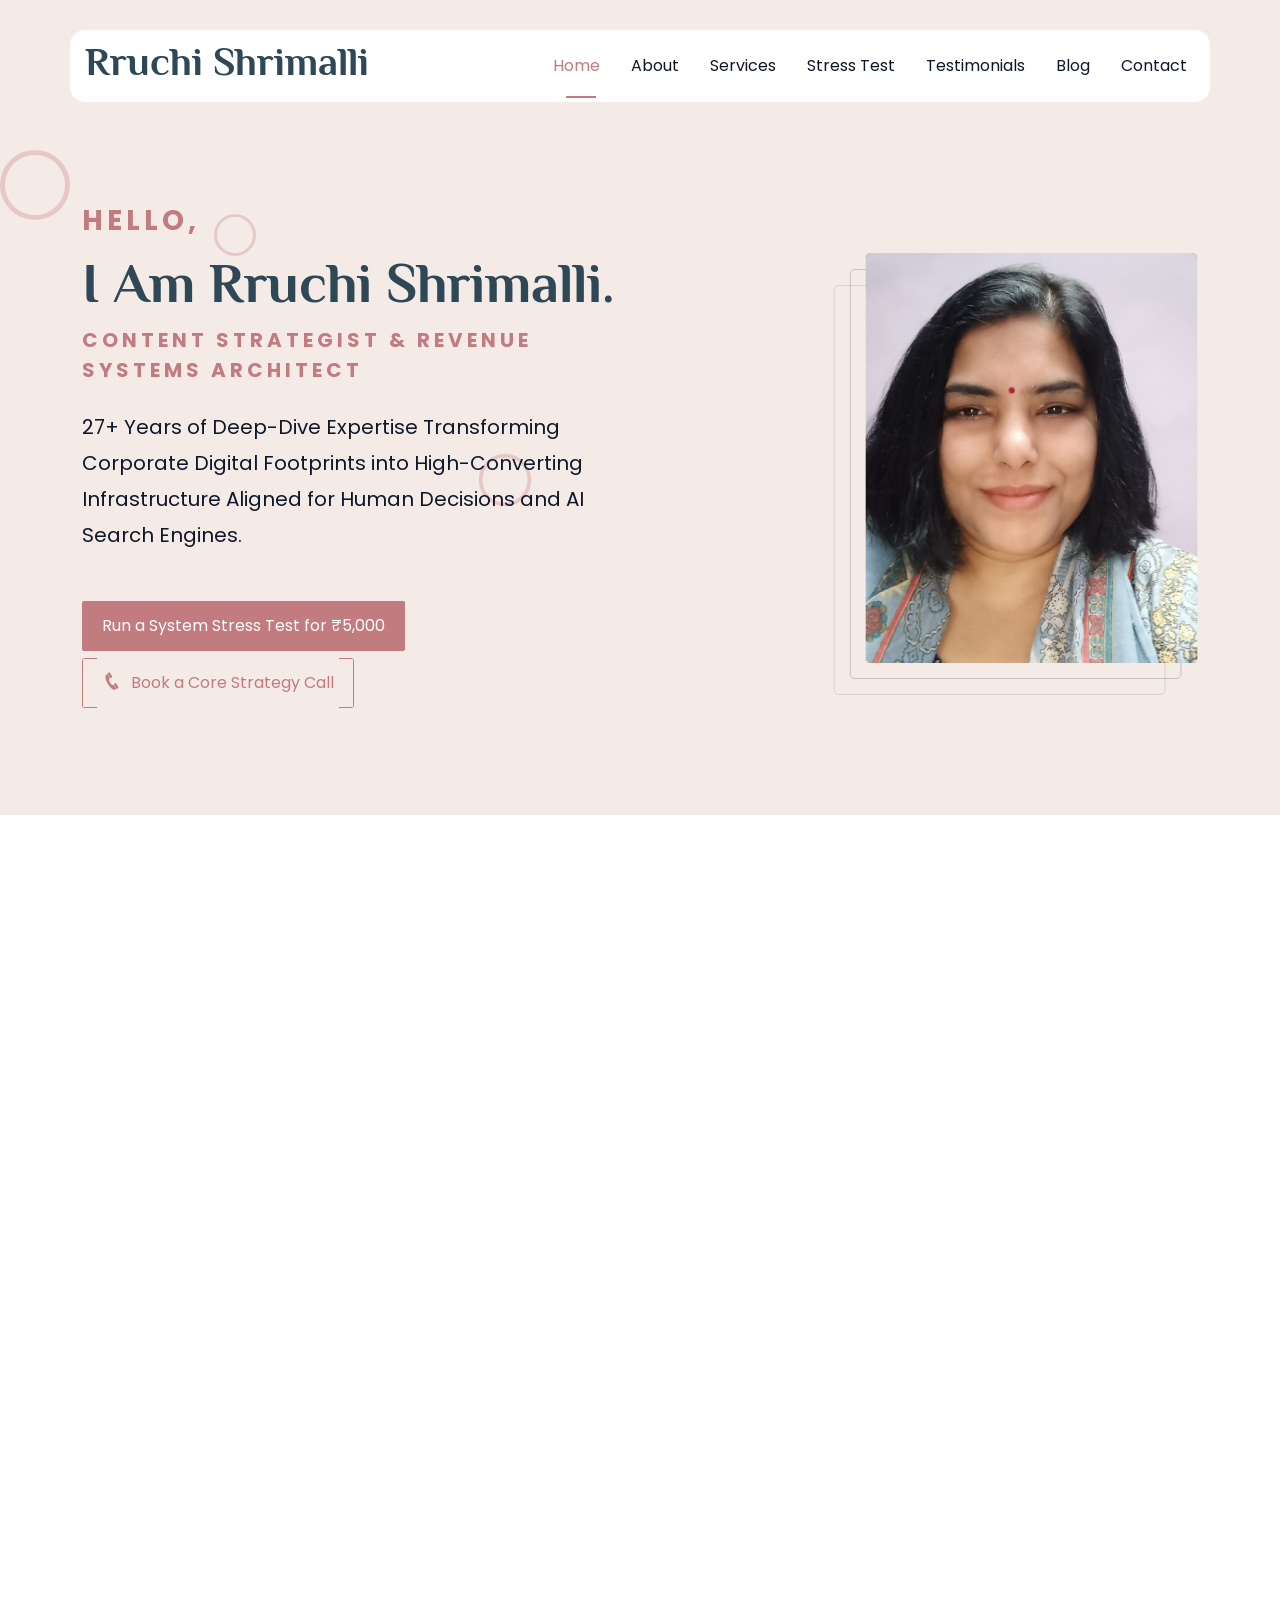
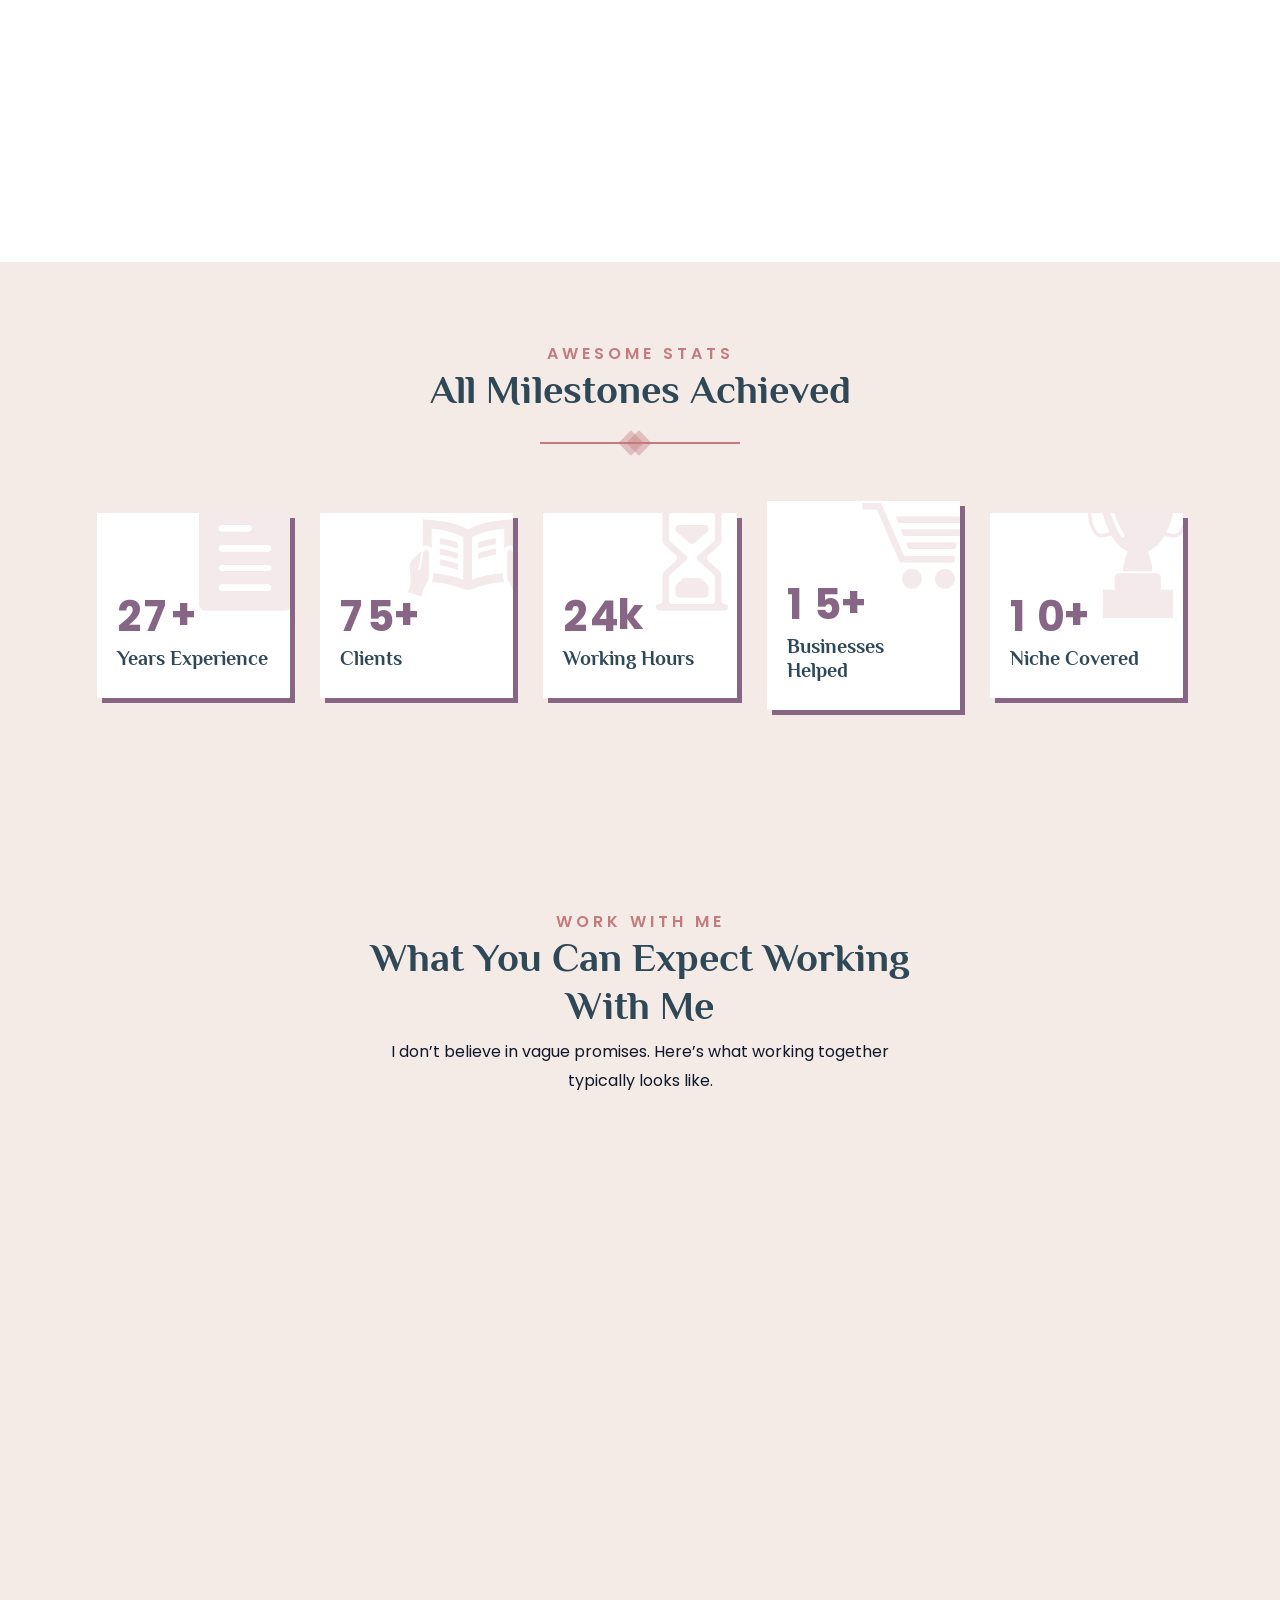
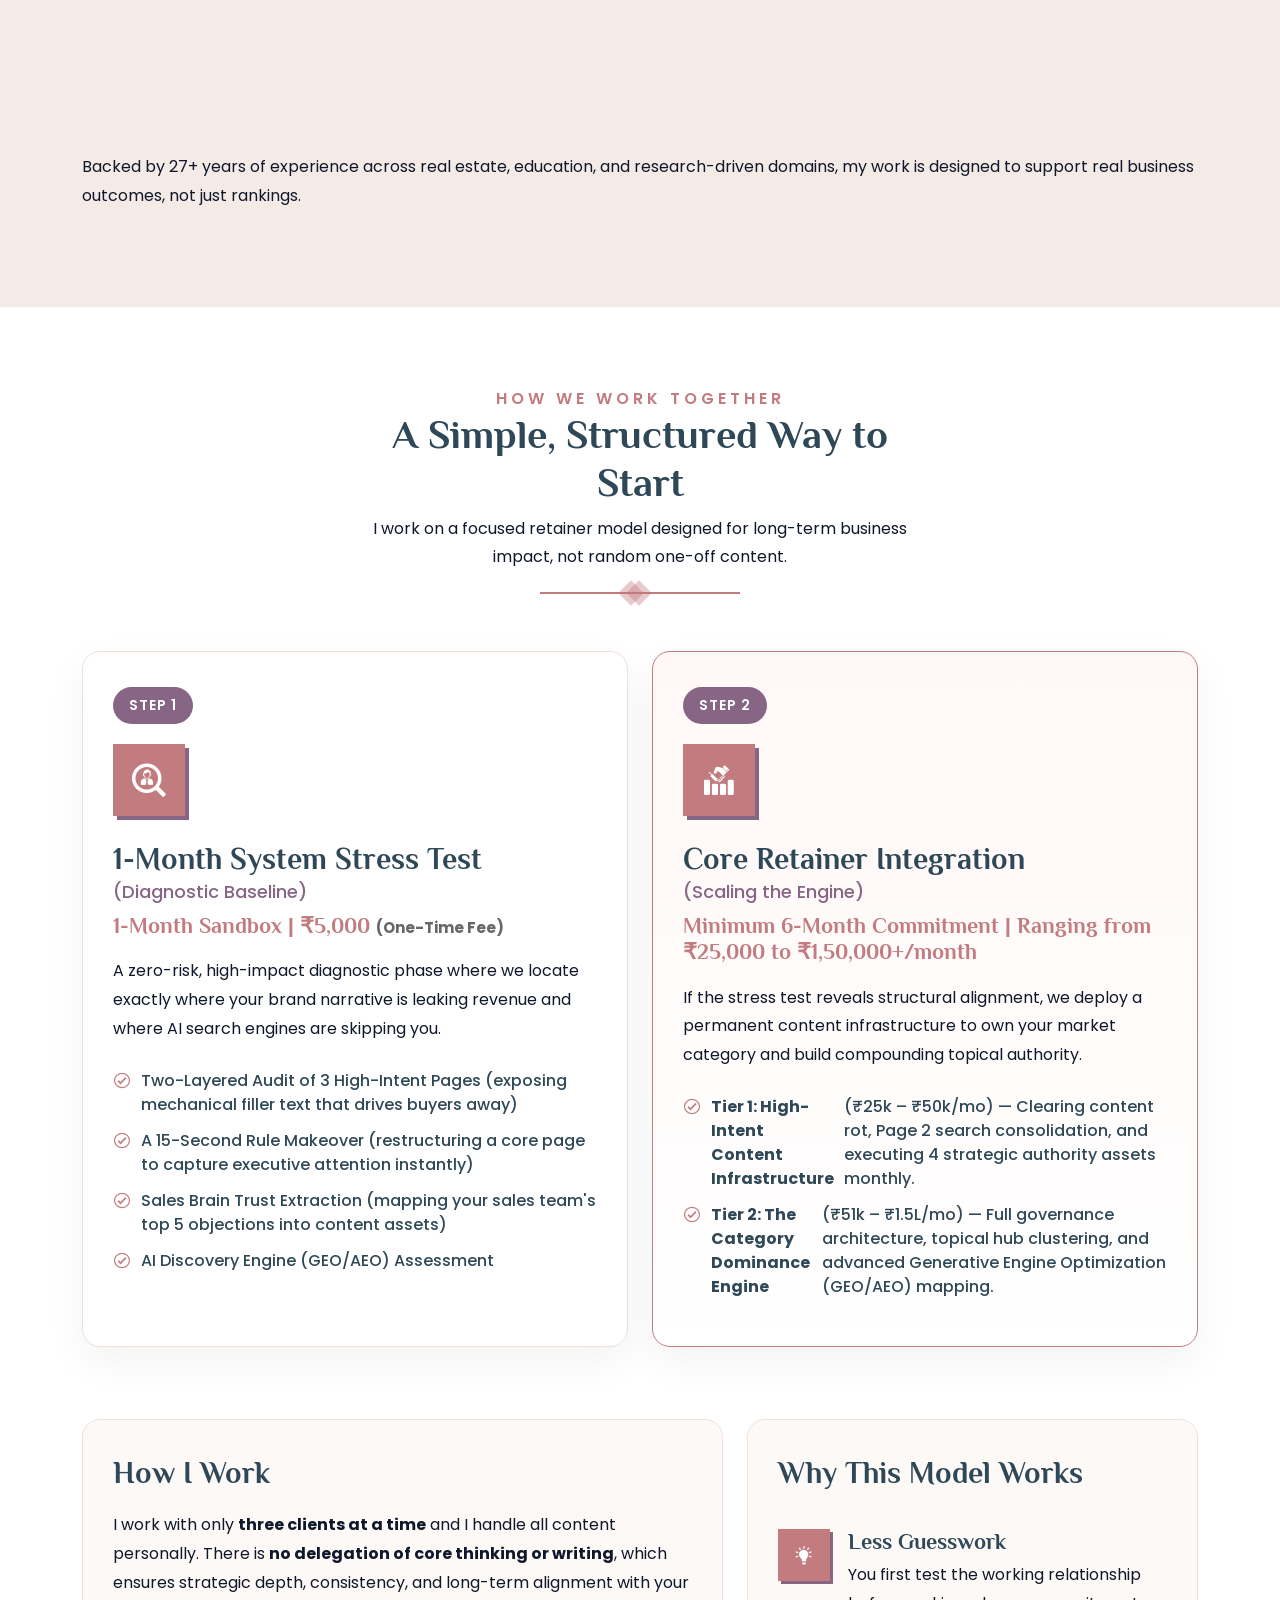
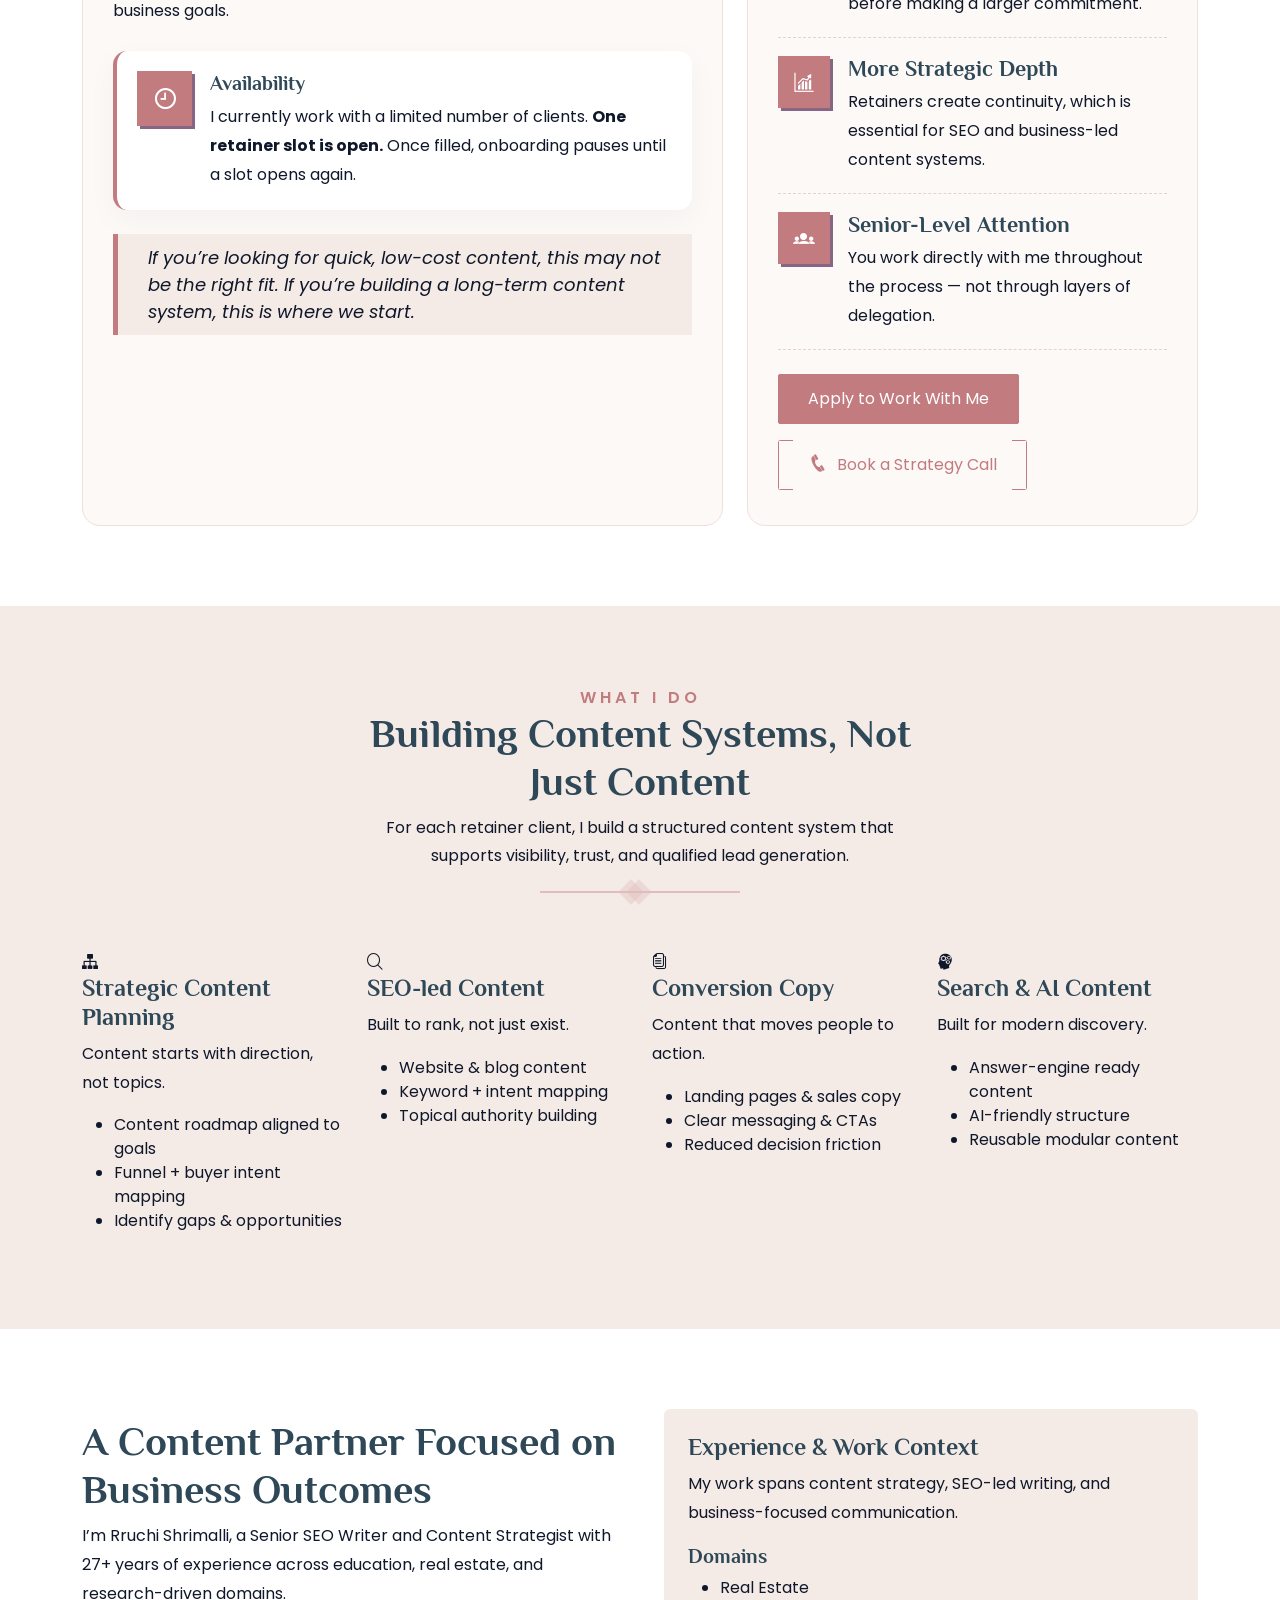
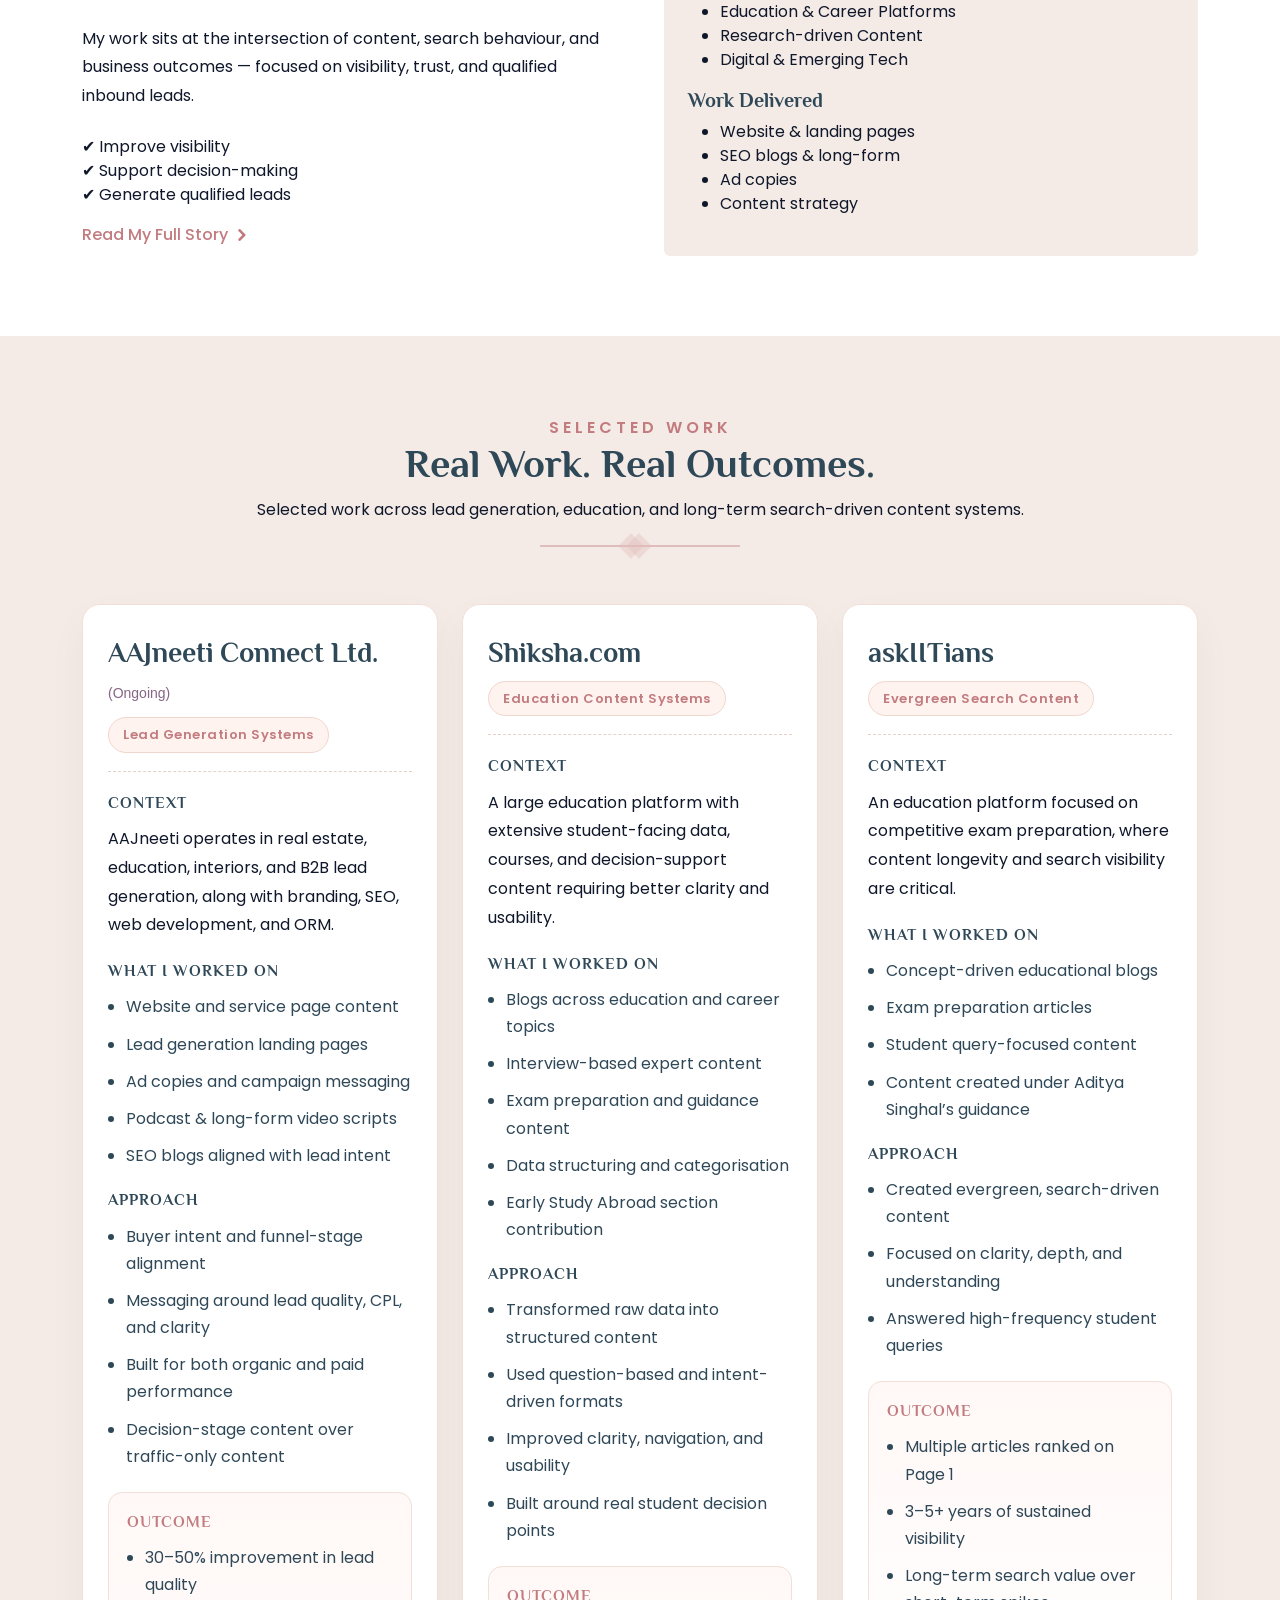
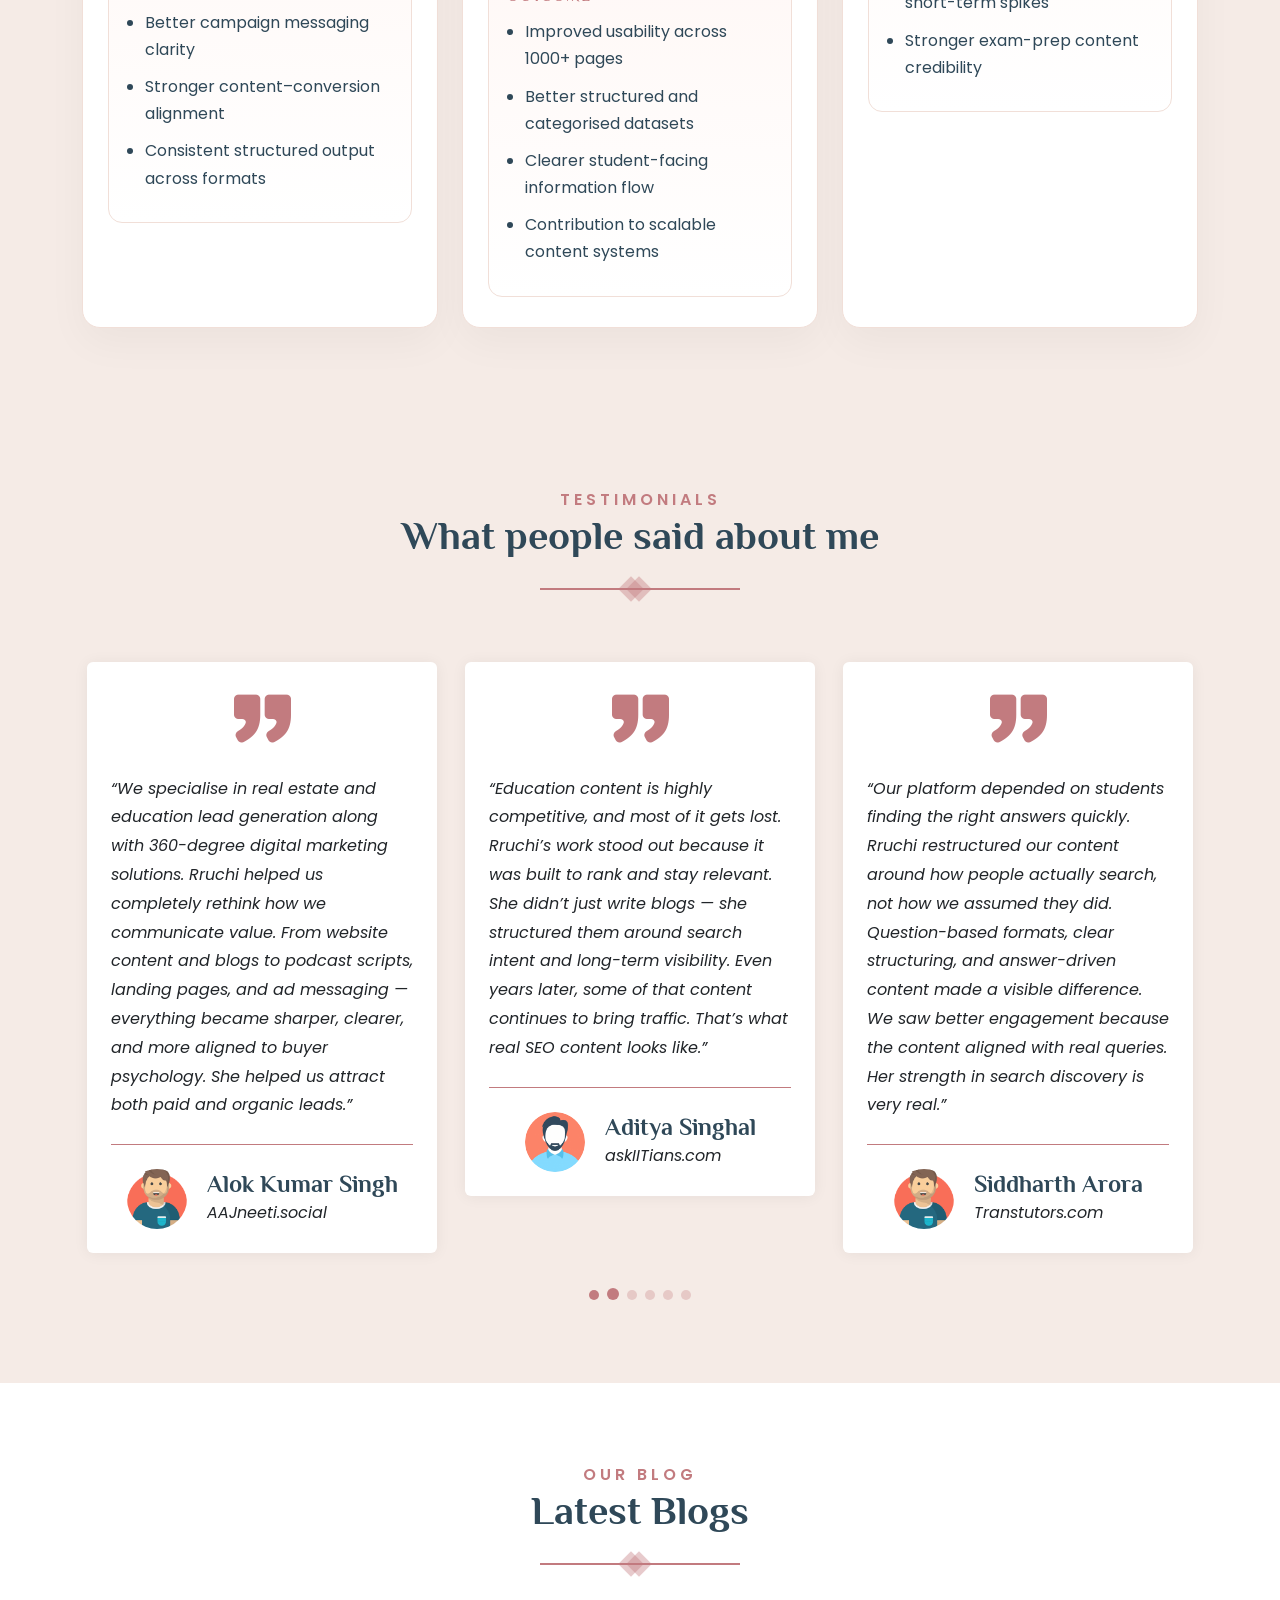
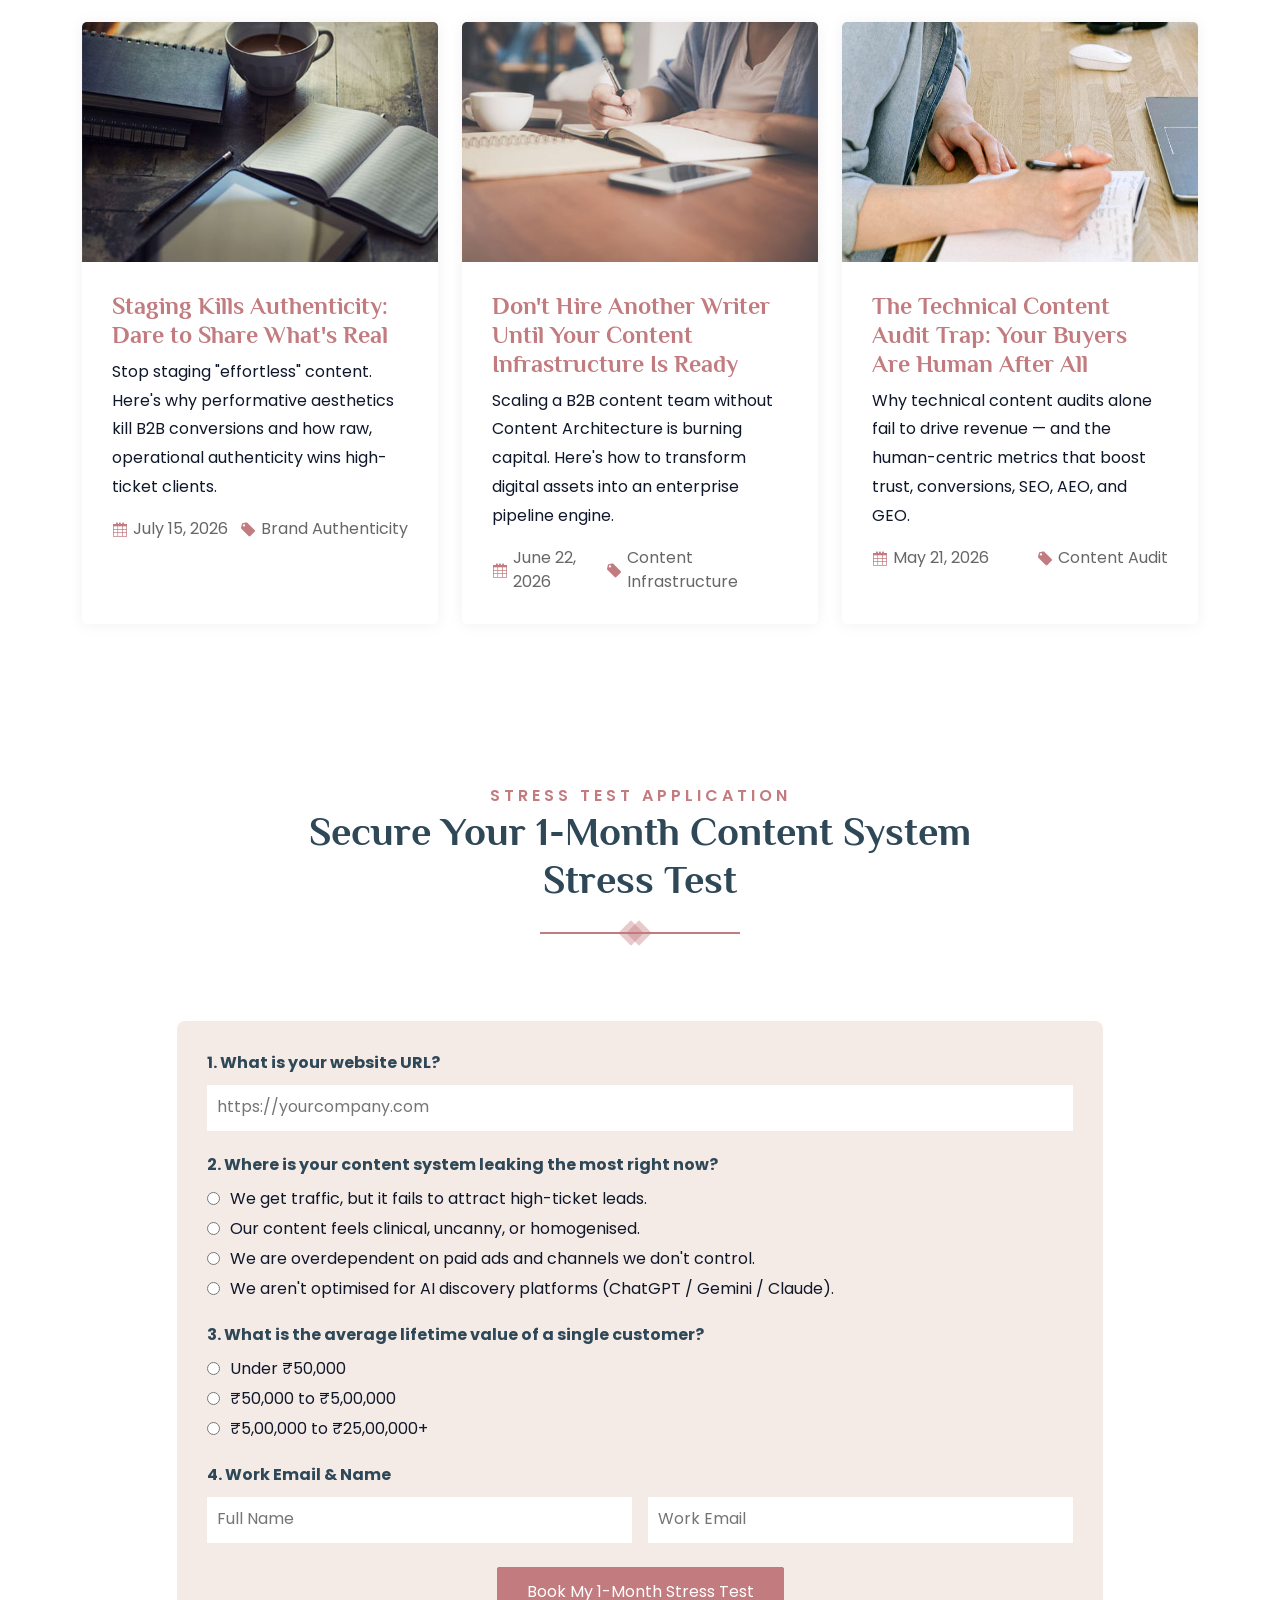
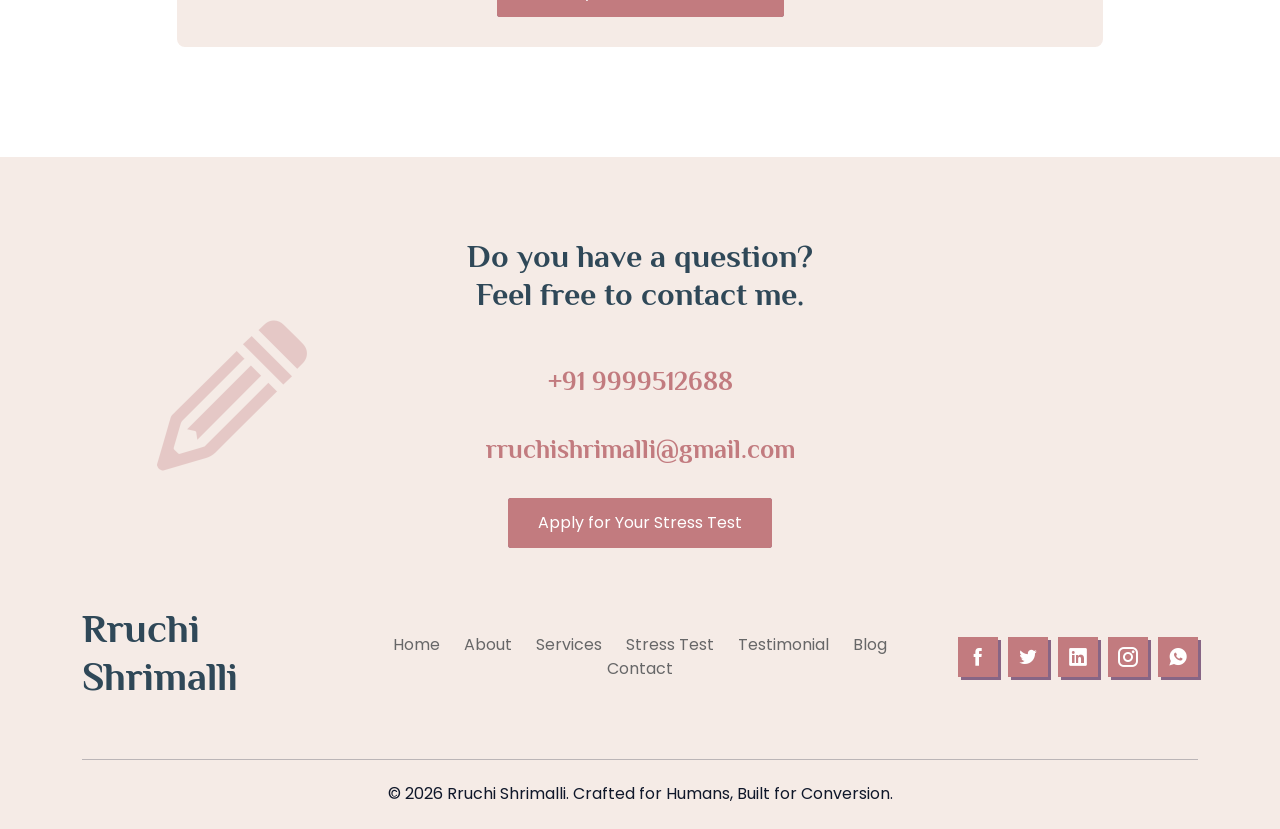
==== commit abbae11a: "updated blog" ====
--- a/index.html
+++ b/index.html
@@ -40,6 +40,48 @@
   <!-- Default color version -->
   <link rel="stylesheet" href="assets/css/fonts/philosopher-poppins.css" id="font-switch" />
 
+
+    <!-- ========== Entity / Methodology Schema (sitewide) ========== -->
+    <meta name="keywords" content="Generative Engine Optimization, GEO, Answer Engine Optimization, AEO, Artificial Intelligence Optimization, AIO, AI Discovery, Content Governance, Two-Layered Content Audit, Conversion Auditing, Conversion Audit, Time-to-Value, TTV, 15-Second Rule, Topical Authority, Category Ownership, Rruchi Shrimalli, Content Strategist, Revenue Systems Architect" />
+    <script type="application/ld+json">
+{
+  "@context": "https://schema.org",
+  "@type": "Person",
+  "name": "Rruchi Shrimalli",
+  "url": "https://rruchi.com/",
+  "jobTitle": "Content Strategist & Revenue Systems Architect",
+  "description": "Content Strategist & Revenue Systems Architect with 27+ years of expertise in Generative Engine Optimization (GEO), Answer Engine Optimization (AEO), Artificial Intelligence Optimization (AIO), Content Governance, the Two-Layered Content Audit, Conversion Auditing, Time-to-Value (TTV), the 15-Second Rule, and Topical Authority / Category Ownership.",
+  "knowsAbout": [
+    "Generative Engine Optimization (GEO)",
+    "Answer Engine Optimization (AEO)",
+    "Artificial Intelligence Optimization (AIO)",
+    "AI Discovery",
+    "Content Governance",
+    "Two-Layered Content Audit",
+    "Conversion Auditing",
+    "Conversion Audit",
+    "Time-to-Value (TTV)",
+    "The 15-Second Rule",
+    "Topical Authority",
+    "Category Ownership"
+  ],
+  "sameAs": [
+    "https://www.facebook.com/rruchishrimalli1",
+    "https://x.com/thetalentdose",
+    "https://www.linkedin.com/in/rruchi-shrimalli/",
+    "https://www.instagram.com/rruchishrimalli1/"
+  ],
+  "makesOffer": [
+    {"@type":"Offer","itemOffered":{"@type":"Service","name":"Generative Engine Optimization (GEO)","provider":{"@type":"Person","name":"Rruchi Shrimalli"}}},
+    {"@type":"Offer","itemOffered":{"@type":"Service","name":"Answer Engine Optimization (AEO)","provider":{"@type":"Person","name":"Rruchi Shrimalli"}}},
+    {"@type":"Offer","itemOffered":{"@type":"Service","name":"Artificial Intelligence Optimization (AIO)","provider":{"@type":"Person","name":"Rruchi Shrimalli"}}},
+    {"@type":"Offer","itemOffered":{"@type":"Service","name":"Two-Layered Content Audit","provider":{"@type":"Person","name":"Rruchi Shrimalli"}}},
+    {"@type":"Offer","itemOffered":{"@type":"Service","name":"Conversion Auditing","provider":{"@type":"Person","name":"Rruchi Shrimalli"}}},
+    {"@type":"Offer","itemOffered":{"@type":"Service","name":"Content Governance","provider":{"@type":"Person","name":"Rruchi Shrimalli"}}},
+    {"@type":"Offer","itemOffered":{"@type":"Service","name":"1-Month Content System Stress Test","provider":{"@type":"Person","name":"Rruchi Shrimalli"}}}
+  ]
+}
+</script>
 </head>
 
 <body>
@@ -70,6 +112,9 @@
                                     <a class="nav-link" href="services.html">Services</a>
                                 </li>
                                 <li class="nav-item">
+                                    <a class="nav-link" href="stress-test.html">Stress Test</a>
+                                </li>
+                                <li class="nav-item">
                                     <a class="nav-link" href="testimonial.html">Testimonials</a>
                                 </li>
                                 <li class="nav-item dropdown submenu">
@@ -112,16 +157,16 @@
               </h1>
               <div class="badge-text mb-4 fs-5 fw-bold" data-aos="fade-up" data-aos-duration="1000"
                 data-aos-delay="800">
-                Senior SEO Writer & Content Strategist
+                Content Strategist & Revenue Systems Architect
               </div>
               <p class="mb-5 fs-5" data-aos="fade-up" data-aos-duration="1000" data-aos-delay="850">
-                27+ Years of Experience across Real Estate, Education & Travel Content designed for Search Engines, Answer Engines, and AI-driven discovery.
+                27+ Years of Deep-Dive Expertise Transforming Corporate Digital Footprints into High-Converting Infrastructure Aligned for Human Decisions and AI Search Engines.
               </p>
               <div data-aos="fade-up" data-aos-duration="1000" data-aos-delay="950">
-                <a href="contact.html" class="smooth button button__primary me-3">
-                  <span>Apply to Work With Me</span>
+                <a href="stress-test.html" class="button button__primary me-3">
+                  <span>Run a System Stress Test for &#8377;5,000</span>
                 </a>
-                <a href="tel:+91 9999512688" class="glightbox3 btn__secondary"><i class="icofont-phone"></i> Book a Strategy Call</a>
+                <a href="contact.html" class="btn__secondary"><i class="icofont-phone"></i> Book a Core Strategy Call</a>
               </div>
             </div>
           </div>
@@ -418,15 +463,16 @@
               <div class="process-icon">
                 <i class="icofont-search-job"></i>
               </div>
-              <h3>Paid Trial <span>(Low-Risk Start)</span></h3>
-              <h4>1-Month Trial | ₹7,500 <small>(One-Time)</small></h4>
+              <h3>1-Month System Stress Test <span>(Diagnostic Baseline)</span></h3>
+              <h4>1-Month Sandbox | ₹5,000 <small>(One-Time Fee)</small></h4>
               <p>
-                We begin with a one-month working phase so you can evaluate quality, strategic thinking, consistency, and fit.
+                A zero-risk, high-impact diagnostic phase where we locate exactly where your brand narrative is leaking revenue and where AI search engines are skipping you.
               </p>
               <ul class="process-list">
-                <li><i class="icofont-check-circled"></i> No long-term commitment</li>
-                <li><i class="icofont-check-circled"></i> Real working experience before scaling</li>
-                <li><i class="icofont-check-circled"></i> Clarity before commitment</li>
+                <li><i class="icofont-check-circled"></i> Two-Layered Audit of 3 High-Intent Pages (exposing mechanical filler text that drives buyers away)</li>
+                <li><i class="icofont-check-circled"></i> A 15-Second Rule Makeover (restructuring a core page to capture executive attention instantly)</li>
+                <li><i class="icofont-check-circled"></i> Sales Brain Trust Extraction (mapping your sales team's top 5 objections into content assets)</li>
+                <li><i class="icofont-check-circled"></i> AI Discovery Engine (GEO/AEO) Assessment</li>
               </ul>
             </div>
           </div>
@@ -437,15 +483,14 @@
               <div class="process-icon">
                 <i class="icofont-handshake-deal"></i>
               </div>
-              <h3>Retainer Partnership <span>(If It’s a Fit)</span></h3>
-              <h4>Minimum 6-Month Engagement | Starting ₹60,000/month</h4>
+              <h3>Core Retainer Integration <span>(Scaling the Engine)</span></h3>
+              <h4>Minimum 6-Month Commitment | Ranging from ₹25,000 to ₹1,50,000+/month</h4>
               <p>
-                If the trial works well, we move into a structured retainer designed for long-term consistency and measurable content performance.
+                If the stress test reveals structural alignment, we deploy a permanent content infrastructure to own your market category and build compounding topical authority.
               </p>
               <ul class="process-list">
-                <li><i class="icofont-check-circled"></i> Deeper understanding of your business</li>
-                <li><i class="icofont-check-circled"></i> Consistent content output</li>
-                <li><i class="icofont-check-circled"></i> Stronger long-term visibility and impact</li>
+                <li><i class="icofont-check-circled"></i> <strong>Tier 1: High-Intent Content Infrastructure</strong> (₹25k – ₹50k/mo) — Clearing content rot, Page 2 search consolidation, and executing 4 strategic authority assets monthly.</li>
+                <li><i class="icofont-check-circled"></i> <strong>Tier 2: The Category Dominance Engine</strong> (₹51k – ₹1.5L/mo) — Full governance architecture, topical hub clustering, and advanced Generative Engine Optimization (GEO/AEO) mapping.</li>
               </ul>
             </div>
           </div>
@@ -987,29 +1032,30 @@
           <div class="col-md-6 col-lg-4 mb-4 mb-lg-0" data-aos="fade-up" data-aos-duration="1000" data-aos-delay="200">
             <article class="blog__single-post h-100 translateEffect1">
               <div class="blog__single-post__image">
-                <a href="single-blog.html">
-                  <img class="img-fluid" src="assets/images/blog/blog_01.jpg" alt="Blog 01" />
+                <a href="staging-kills-authenticity.html">
+                  <img class="img-fluid" src="assets/images/blog/blog_01.jpg"
+                    alt="Staging Kills Authenticity" />
                 </a>
               </div>
               <div class="blog__single-post__body">
                 <div class="blog__single-post__content">
                   <h2 class="fs-4">
-                    <a href="single-blog.html">Book News: Egypt Bans Ridley Scott’s ‘Exodus’ For
-                      ‘Historical</a>
+                    <a href="staging-kills-authenticity.html">Staging Kills Authenticity: Dare to Share
+                      What's Real</a>
                   </h2>
                   <p class="m-0">
-                    It is a long established fact that a reader will be
-                    distracted by the readable content of a page when looking
-                    at its layout.
+                    Stop staging "effortless" content. Here's why performative
+                    aesthetics kill B2B conversions and how raw, operational
+                    authenticity wins high-ticket clients.
                   </p>
                 </div>
                 <ul class="blog-metainfo">
                   <li>
-                    <i class="icofont-calendar"></i><a href="#">May 22, 2023</a>
+                    <i class="icofont-calendar"></i><a href="#">July 15, 2026</a>
                   </li>
                   <li>
-                    <i class="icofont-speech-comments"></i>
-                    <a href="#">Comment(05)</a>
+                    <i class="icofont-tag"></i>
+                    <a href="#">Brand Authenticity</a>
                   </li>
                 </ul>
               </div>
@@ -1018,28 +1064,30 @@
           <div class="col-md-6 col-lg-4 mb-4 mb-lg-0" data-aos="fade-up" data-aos-duration="1000" data-aos-delay="300">
             <article class="blog__single-post h-100 translateEffect1">
               <div class="blog__single-post__image">
-                <a href="#">
-                  <img class="img-fluid" src="assets/images/blog/blog_02.jpg" alt="Blog 02" />
+                <a href="content-fails-without-conversion-infrastructure.html">
+                  <img class="img-fluid" src="assets/images/blog/blog_03.jpg"
+                    alt="Content Fails Without Conversion Infrastructure" />
                 </a>
               </div>
               <div class="blog__single-post__body">
                 <div class="blog__single-post__content">
                   <h2 class="fs-4">
-                    <a href="#">Wyden, Eshoo question “big five” publishers over</a>
+                    <a href="content-fails-without-conversion-infrastructure.html">Don't Hire Another Writer Until Your
+                      Content Infrastructure Is Ready</a>
                   </h2>
                   <p class="m-0">
-                    It is a long established fact that a reader will be
-                    distracted by the readable content of a page when looking
-                    at its layout.
+                    Scaling a B2B content team without Content Architecture is
+                    burning capital. Here's how to transform digital assets
+                    into an enterprise pipeline engine.
                   </p>
                 </div>
                 <ul class="blog-metainfo">
                   <li>
-                    <i class="icofont-calendar"></i><a href="#">May 22, 2023</a>
+                    <i class="icofont-calendar"></i><a href="#">June 22, 2026</a>
                   </li>
                   <li>
-                    <i class="icofont-speech-comments"></i>
-                    <a href="#">Comment(05)</a>
+                    <i class="icofont-tag"></i>
+                    <a href="#">Content Infrastructure</a>
                   </li>
                 </ul>
               </div>
@@ -1048,28 +1096,30 @@
           <div class="col-md-6 col-lg-4" data-aos="fade-up" data-aos-duration="1000" data-aos-delay="400">
             <article class="blog__single-post h-100 translateEffect1">
               <div class="blog__single-post__image">
-                <a href="single-blog.html">
-                  <img class="img-fluid" src="assets/images/blog/blog_03.jpg" alt="Blog 03" />
+                <a href="technical-content-audit-is-only-half-the-work.html">
+                  <img class="img-fluid" src="assets/images/blog/blog_08.jpg"
+                    alt="The Technical Content Audit Trap: Your Buyers are Human After All" />
                 </a>
               </div>
               <div class="blog__single-post__body">
                 <div class="blog__single-post__content">
                   <h2 class="fs-4">
-                    <a href="single-blog.html">There is a method to this book-buying madness</a>
+                    <a href="technical-content-audit-is-only-half-the-work.html">The Technical Content Audit Trap: Your
+                      Buyers Are Human After All</a>
                   </h2>
                   <p class="mb-0">
-                    It is a long established fact that a reader will be
-                    distracted by the readable content of a page when looking
-                    at its layout.
+                    Why technical content audits alone fail to drive revenue —
+                    and the human-centric metrics that boost trust,
+                    conversions, SEO, AEO, and GEO.
                   </p>
                 </div>
                 <ul class="blog-metainfo">
                   <li>
-                    <i class="icofont-calendar"></i><a href="#">May 22, 2023</a>
+                    <i class="icofont-calendar"></i><a href="#">May 21, 2026</a>
                   </li>
                   <li>
-                    <i class="icofont-speech-comments"></i>
-                    <a href="#">Comment(05)</a>
+                    <i class="icofont-tag"></i>
+                    <a href="#">Content Audit</a>
                   </li>
                 </ul>
               </div>
@@ -1084,11 +1134,11 @@
     <section id="contact" class="section-padding">
       <div class="container">
         <div class="row">
-          <div class="col-xl-6 offset-xl-3 col-lg-10 offset-lg-1">
+          <div class="col-xl-8 offset-xl-2 col-lg-10 offset-lg-1">
             <div class="section-title-center text-center">
-              <span data-aos="fade-up" data-aos-duration="1000" data-aos-delay="150">Contact</span>
+              <span data-aos="fade-up" data-aos-duration="1000" data-aos-delay="150">Stress Test Application</span>
               <h2 class="display-6" data-aos="fade-up" data-aos-duration="1000" data-aos-delay="200">
-                Write me anything
+                Secure Your 1-Month Content System Stress Test
               </h2>
               <div class="section-divider divider-traingle" data-aos="fade-up" data-aos-duration="1000"
                 data-aos-delay="200"></div>
@@ -1096,67 +1146,53 @@
           </div>
         </div>
         <div class="row">
-          <div class="col-lg-7 col-md-6 col-sm-12 m-25px-b" data-aos="fade-right" data-aos-duration="1000"
-            data-aos-delay="200">
-            <div class="contact-form-box">
-              <form id="contact-form" method="post"
-                action="https://fixolab.github.io/wonted/one-page-version/php/sendmail.php">
-                <div class="message col">
-                  <p class="email-loading alert alert-warning">
-                    <img src="assets/images/loading.gif" alt="" />&nbsp;&nbsp;&nbsp;Sending...
-                  </p>
-                  <p class="email-success alert alert-success">
-                    <i class="icon icon-icon-check-alt2"></i> Your quote has
-                    successfully been sent.
-                  </p>
-                  <p class="email-failed alert alert-danger">
-                    <i class="icon icon-icon-close-alt2"></i> Something went
-                    wrong!
-                  </p>
-                </div>
-                <div class="mb13">
-                  <input name="name" class="contact-name" id="contact-name" type="text" placeholder="Your Name"
-                    required="" />
-                </div>
-                <div class="mb13">
-                  <input name="email" class="contact-email" id="contact-email" type="email" placeholder="Your Email"
-                    required="" />
-                </div>
-                <div class="mb13">
-                  <input name="subject" class="contact-subject" id="contact-subject" type="text" placeholder="Subject"
-                    required="" />
-                </div>
-                <div class="mb30">
-                  <textarea name="message" class="contact-message" id="contact-message" placeholder="Your Message"
-                    required=""></textarea>
-                </div>
-                <button class="button button__primary align-items-center">
-                  <span>Send Now</span>
-                </button>
+          <div class="col-lg-10 offset-lg-1" data-aos="fade-up" data-aos-duration="1000" data-aos-delay="200">
+            <div class="lead-form-block">
+              <!-- TODO: Wire form action/method to a backend (Web3Forms / Formspree / custom) so submissions reach the inbox. Currently HTML-only as requested. -->
+              <form class="lead-form" data-form-source="homepage-stress-test" action="#" method="post">
+                <div class="form-section">
+                  <label class="lead-label"><strong>1. What is your website URL?</strong></label>
+                  <input type="url" name="website" placeholder="https://yourcompany.com" required />
+                </div>
+
+                <div class="form-section">
+                  <label class="lead-label"><strong>2. Where is your content system leaking the most right
+                      now?</strong></label>
+                  <div class="lead-radio"><label><input type="radio" name="leak" value="A" required /> We get traffic,
+                      but it fails to attract high-ticket leads.</label></div>
+                  <div class="lead-radio"><label><input type="radio" name="leak" value="B" /> Our content feels clinical,
+                      uncanny, or homogenised.</label></div>
+                  <div class="lead-radio"><label><input type="radio" name="leak" value="C" /> We are overdependent on
+                      paid ads and channels we don't control.</label></div>
+                  <div class="lead-radio"><label><input type="radio" name="leak" value="D" /> We aren't optimised for AI
+                      discovery platforms (ChatGPT / Gemini / Claude).</label></div>
+                </div>
+
+                <div class="form-section">
+                  <label class="lead-label"><strong>3. What is the average lifetime value of a single
+                      customer?</strong></label>
+                  <div class="lead-radio"><label><input type="radio" name="ltv" value="A" required /> Under
+                      &#8377;50,000</label></div>
+                  <div class="lead-radio"><label><input type="radio" name="ltv" value="B" /> &#8377;50,000 to
+                      &#8377;5,00,000</label></div>
+                  <div class="lead-radio"><label><input type="radio" name="ltv" value="C" /> &#8377;5,00,000 to
+                      &#8377;25,00,000+</label></div>
+                </div>
+
+                <div class="form-section">
+                  <label class="lead-label"><strong>4. Work Email &amp; Name</strong></label>
+                  <div class="row g-3">
+                    <div class="col-md-6"><input type="text" name="name" placeholder="Full Name" required /></div>
+                    <div class="col-md-6"><input type="email" name="email" placeholder="Work Email" required /></div>
+                  </div>
+                </div>
+
+                <div class="text-center mt-4">
+                  <button type="submit" class="button button__primary">
+                    <span>Book My 1-Month Stress Test</span>
+                  </button>
+                </div>
               </form>
-            </div>
-          </div>
-          <!-- End contact form area-->
-          <div class="col-lg-5 col-md-6 col-sm-12 m-25px-b" data-aos="fade-left" data-aos-duration="1000"
-            data-aos-delay="200">
-            <div class="contact__address">
-              <div id="map">
-                <iframe
-                  src="https://maps.google.com/maps?q=2880%20Broadway,%20New%20York&amp;t=&amp;z=13&amp;ie=UTF8&amp;iwloc=&amp;output=embed"></iframe>
-              </div>
-              <ul class="contactv4__content">
-                <li>
-                  <i class="icofont-google-map"></i> Delhi, India 110092
-                </li>
-                <li>
-                  <i class="icofont-email"></i>
-                  <a href="mailto:rruchishrimalli@gmail.com">rruchishrimalli@gmail.com</a>
-                </li>
-                <li>
-                  <i class="icofont-ui-call"></i>
-                  <a href="tel:9999512688">+91-9999512688</a>
-                </li>
-              </ul>
             </div>
           </div>
         </div>
@@ -1178,7 +1214,7 @@
               <a href="mailto:rruchishrimalli@gmail.com">rruchishrimalli@gmail.com</a>
             </h2>
             <a href="#contact" class="smooth button button__primary" data-aos="fade-up" data-aos-duration="1000"
-              data-aos-delay="250"><span>Send me a message</span></a>
+              data-aos-delay="250"><span>Apply for Your Stress Test</span></a>
             <div class="ctav3__content__icon">
               <i class="icofont-ui-edit"></i>
             </div>
@@ -1209,6 +1245,9 @@
                 <li data-aos="fade-up" data-aos-duration="1000" data-aos-delay="300">
                   <a href="services.html" >Services</a>
                 </li>
+                <li data-aos="fade-up" data-aos-duration="1000" data-aos-delay="400">
+                  <a href="stress-test.html" >Stress Test</a>
+                </li>
                 <li data-aos="fade-up" data-aos-duration="1000" data-aos-delay="450">
                   <a href="testimonial.html" >Testimonial</a>
                 </li>
@@ -1246,8 +1285,7 @@
           <div class="row">
             <div class="col-12">
               <p class="m-0 text-center">
-                &copy; 2026 All right reserved. Made with
-                <i class="icofont-heart"></i> by <a href="#">Jarvis</a>
+                &copy; 2026 Rruchi Shrimalli. Crafted for Humans, Built for Conversion.
               </p>
             </div>
           </div>
@@ -1281,6 +1319,8 @@
   <!--====== Custom js ======-->
   <script src="assets/js/custom.js"></script>
 
+    <!--====== Lead form handler ======-->
+    <script src="assets/js/forms.js"></script>
 </body>
 
 </html>
--- a/assets/css/style.css
+++ b/assets/css/style.css
@@ -1086,20 +1086,28 @@
 }
 @media only screen and (max-width: 991px) {
   .hero__author--inner {
-    width: 30vw;
-    height: 60vh;
+    width: 50vw;
+    height: 60vw;
+    margin-left: auto;
+    margin-right: auto;
   }
 }
 @media only screen and (max-width: 767px) {
   .hero__author--inner {
-    width: 67vw;
-    height: 100vh;
+    width: 65vw;
+    height: 80vw;
+    max-height: 420px;
+    margin-left: auto;
+    margin-right: auto;
   }
 }
 @media only screen and (max-width: 575px) {
   .hero__author--inner {
-    width: 80vw;
-    height: 100vh;
+    width: 75vw;
+    height: 90vw;
+    max-height: 380px;
+    margin-left: auto;
+    margin-right: auto;
   }
 }
 .hero__author--inner--pic {
@@ -1659,7 +1667,6 @@
   position: relative;
   width: 100%;
   padding: 10px;
-  background-color: #c27b7f;
   border-radius: 5px;
 }
 .authorv2__image img {
@@ -2273,6 +2280,10 @@
   overflow: hidden;
 }
 .blog__single-post__image img {
+  width: 100%;
+  height: 240px;
+  object-fit: cover;
+  object-position: center;
   transition: 0.3s;
 }
 .blog__single-post__body {
@@ -4994,4 +5005,71 @@
     font-size: 15px;
     line-height: 1.7;
   }
-}+}
+/* ========== Lead form block (Stress Test CTA form) ========== */
+.lead-form-block {
+  background-color: #f5ebe6;
+  border-radius: 8px;
+  padding: 30px;
+  margin: 30px 0;
+}
+.bg-one .lead-form-block { background-color: #ffffff; }
+.lead-form-heading {
+  font-size: 1.25rem;
+  margin-bottom: 25px;
+  color: #2f4858;
+  line-height: 1.45;
+  font-weight: 700;
+}
+.lead-form .form-section { margin-bottom: 22px; }
+.lead-form .lead-label { display: block; margin-bottom: 10px; color: #2f4858; }
+.lead-form .lead-radio { margin: 6px 0; }
+.lead-form .lead-radio label { display: flex; align-items: flex-start; gap: 10px; cursor: pointer; line-height: 1.5; }
+.lead-form .lead-radio input[type="radio"] { margin-top: 5px; flex-shrink: 0; accent-color: #c27b7f; }
+.lead-form input[type="text"],
+.lead-form input[type="email"],
+.lead-form input[type="url"] {
+  width: 100%;
+  border: none;
+  padding: 10px;
+  margin-bottom: 0;
+  background-color: #ffffff;
+  border-bottom: 2px solid transparent;
+  transition: border-color 0.3s ease;
+}
+.bg-one .lead-form input[type="text"],
+.bg-one .lead-form input[type="email"],
+.bg-one .lead-form input[type="url"] { background-color: #f5ebe6; }
+.lead-form input:focus { outline: none; border-bottom: 2px solid #c27b7f; }
+
+/* ========== Lead form success / error messages ========== */
+.lead-form-success {
+  background-color: #e8f5e9;
+  border: 1px solid #b9dcc1;
+  color: #1d4d2a;
+  padding: 28px 30px;
+  border-radius: 8px;
+  margin: 30px 0;
+  display: flex;
+  align-items: center;
+  gap: 14px;
+  font-size: 16px;
+  line-height: 1.5;
+}
+.lead-form-success i {
+  color: #2e7d32;
+  font-size: 28px;
+  flex-shrink: 0;
+}
+.lead-form-success strong { color: #1b3a23; }
+
+.lead-form-error {
+  background-color: #fdecea;
+  border: 1px solid #f5c6cb;
+  color: #7a1f24;
+  padding: 12px 16px;
+  border-radius: 6px;
+  margin-bottom: 18px;
+  font-size: 14px;
+  line-height: 1.4;
+}
--- a/assets/css/colors/oldRose.css
+++ b/assets/css/colors/oldRose.css
@@ -16,7 +16,6 @@
 .achieve__content__item:hover,
 .achieve3__item::before,
 .author__image:after,
-.authorv2__image,
 .booksv1__item--icon,
 .faqs-accordion
   .accordion-item
